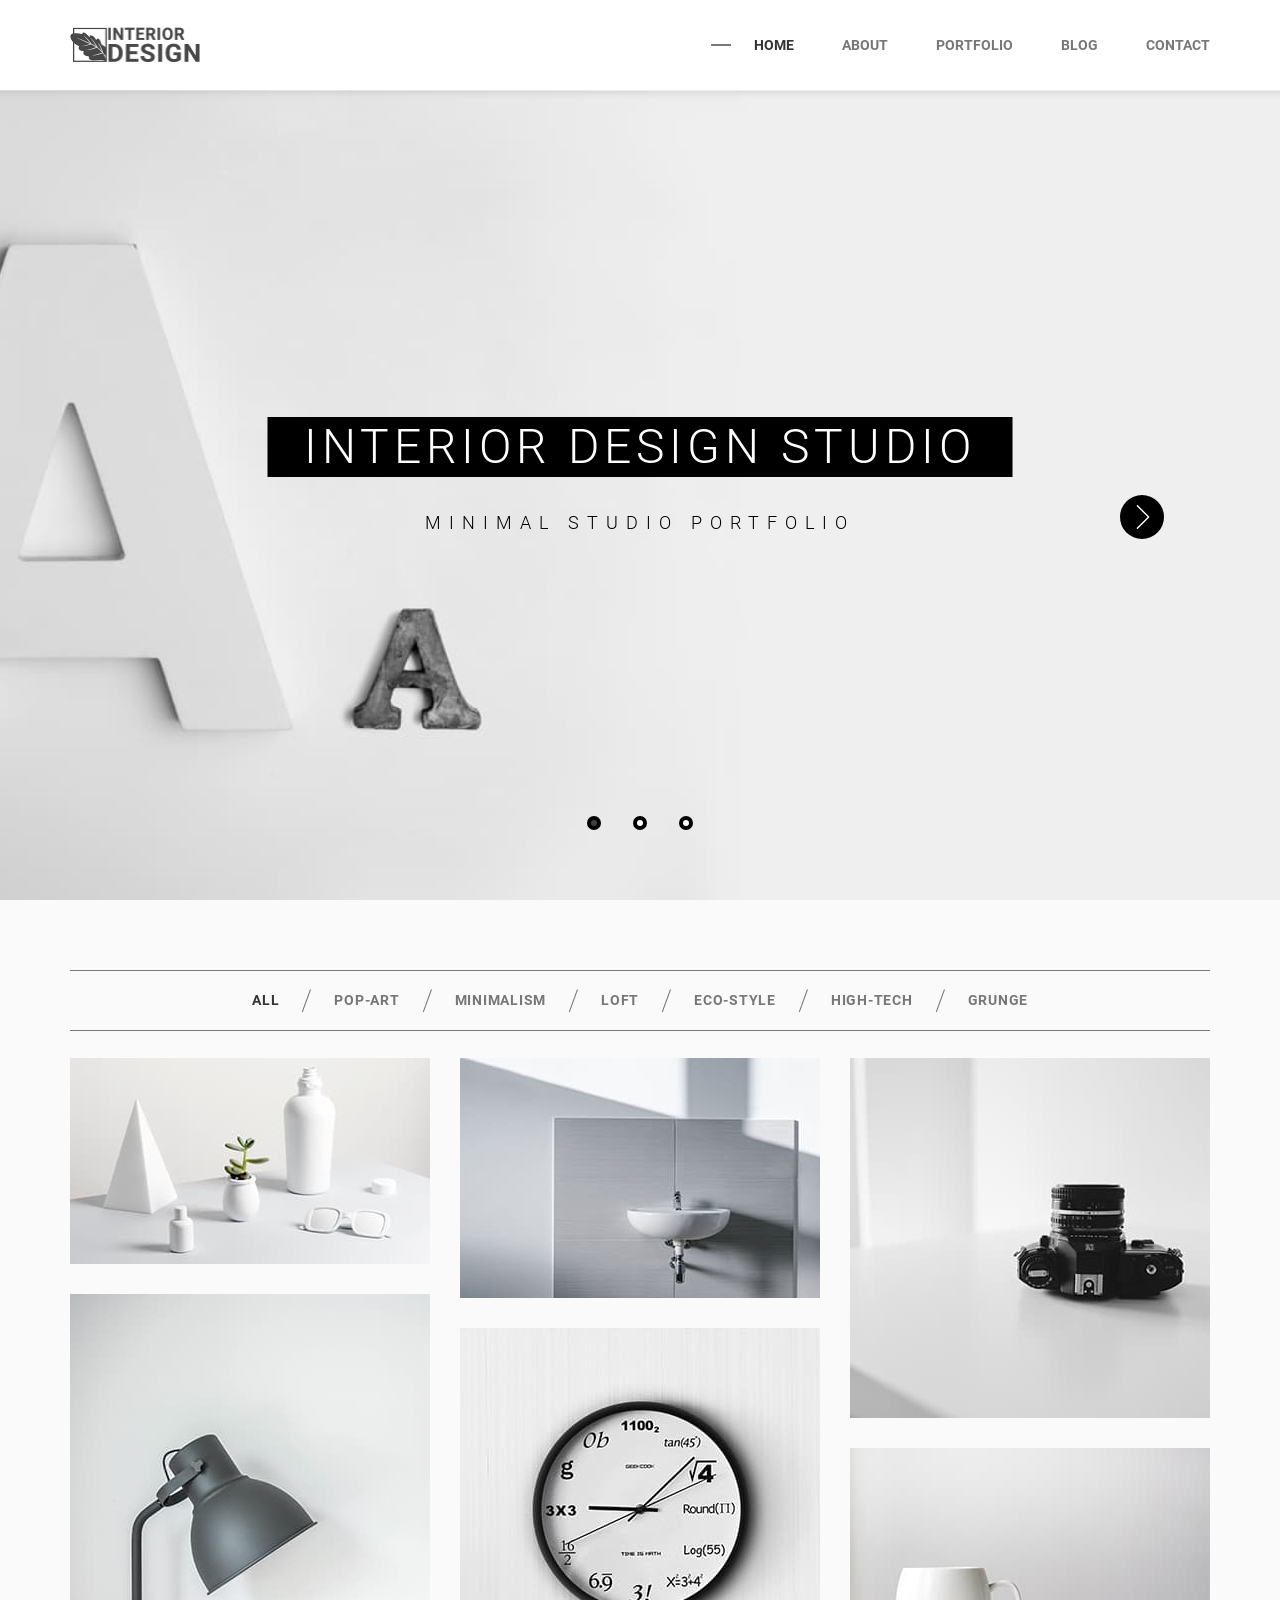
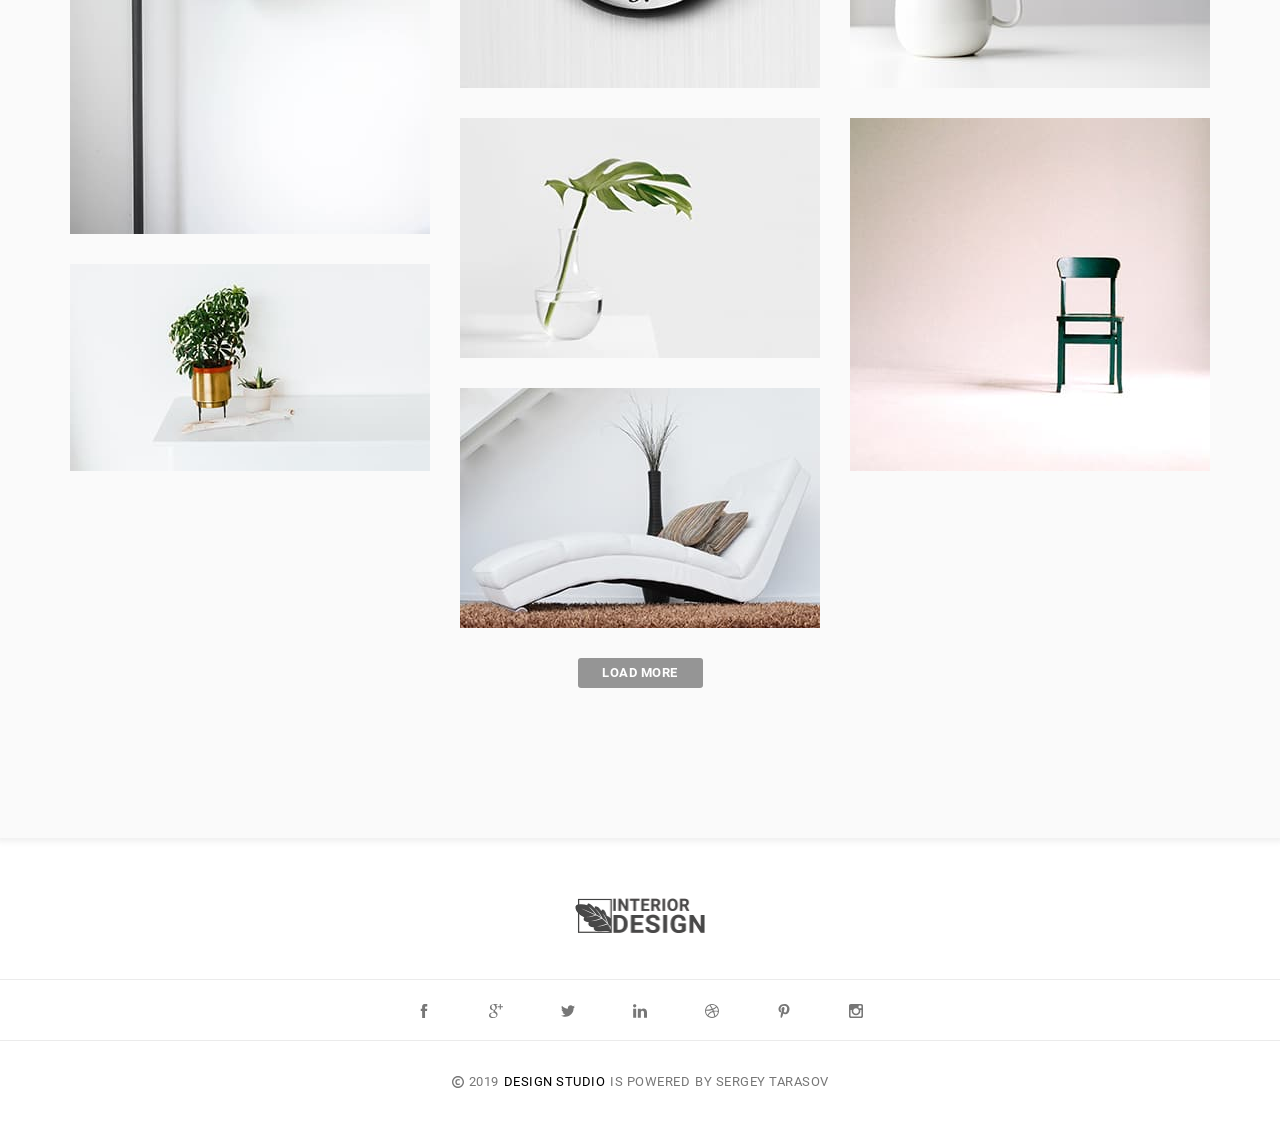
==== design-studio/index.html @ fa7b6ba1 "replace" ====
<!DOCTYPE html>
<html lang="en">
  <head>
    <meta charset="utf-8">
    <title>Main page</title><!--[if IE]>
    <meta http-equiv="X-UA-Compatible" content="IE = edge"><![endif]-->
    <meta name="viewport" content="width=device-width,initial-scale=1">
    <meta name="HandheldFriendly" content="true">
    <meta name="MobileOptimized" content="width">
    <meta content="yes" name="apple-mobile-web-app-capable">
    <meta name="keywords" content="">
    <link rel="apple-touch-icon" sizes="57x57" href="favicon/apple-icon-57x57.png">
    <link rel="apple-touch-icon" sizes="60x60" href="favicon/apple-icon-60x60.png">
    <link rel="apple-touch-icon" sizes="72x72" href="favicon/apple-icon-72x72.png">
    <link rel="apple-touch-icon" sizes="76x76" href="favicon/apple-icon-76x76.png">
    <link rel="apple-touch-icon" sizes="114x114" href="favicon/apple-icon-114x114.png">
    <link rel="apple-touch-icon" sizes="120x120" href="favicon/apple-icon-120x120.png">
    <link rel="apple-touch-icon" sizes="144x144" href="favicon/apple-icon-144x144.png">
    <link rel="apple-touch-icon" sizes="152x152" href="favicon/apple-icon-152x152.png">
    <link rel="apple-touch-icon" sizes="180x180" href="favicon/apple-icon-180x180.png">
    <link rel="icon" type="image/png" sizes="192x192" href="favicon/android-icon-192x192.png">
    <link rel="icon" type="image/png" sizes="32x32" href="favicon/favicon-32x32.png">
    <link rel="icon" type="image/png" sizes="96x96" href="favicon/favicon-96x96.png">
    <link rel="icon" type="image/png" sizes="16x16" href="favicon/favicon-16x16.png">
    <link rel="manifest" href="favicon/manifest.json">
    <meta name="msapplication-TileColor" content="#000000">
    <meta name="msapplication-TileImage" content="favicon/ms-icon-144x144.png">
    <meta name="theme-color" content="#000000">
    <link rel="stylesheet" type="text/css" href="static/css/styles.min.css"><!--[if lt IE 9]>
    <script src="https://cdnjs.cloudflare.com/ajax/libs/html5shiv/3.7.3/html5shiv-printshiv.min.js"></script><![endif]-->
  </head>
  <body class="home-page">
    <div id="my-page">
      <div id="my-header">
        <header class="header">
          <div class="container">
            <div class="wrapper-header">
              <div class="wrapper-header__left">
                <div class="header-logo"><a class="header-logo__link" href="index.html"><img class="header-logo__img" src="static/images/general/logo.png" alt="логотип"></a></div>
              </div>
              <div class="wrapper-header__right">
                <nav class="header-menu">
                  <ul class="header-menu__list" id="headerMenu">
                    <li class="header-menu__item"><a class="header-menu__link" href="index.html">home</a></li>
                    <li class="header-menu__item"><a class="header-menu__link" href="about.html">about</a></li>
                    <li class="header-menu__item"><a class="header-menu__link" href="portfolio.html">portfolio</a></li>
                    <li class="header-menu__item"><a class="header-menu__link" href="blog.html">blog</a></li>
                    <li class="header-menu__item"><a class="header-menu__link" href="contacts.html">contact</a></li>
                  </ul>
                </nav><a class="hamburger hamburger--spring" href="#topMenu"><span class="hamburger-box"><span class="hamburger-inner"></span></span></a>
                <nav class="header-menu--mobile" id="topMenu" data="mmenu">
                  <ul class="header-menu__list--mobile">
                    <li class="header-menu__item"><a class="header-menu__link" href="index.html">home</a></li>
                    <li class="header-menu__item"><a class="header-menu__link" href="about.html">about</a></li>
                    <li class="header-menu__item"><a class="header-menu__link" href="portfolio.html">portfolio</a></li>
                    <li class="header-menu__item"><a class="header-menu__link" href="blog.html">blog</a></li>
                    <li class="header-menu__item"><a class="header-menu__link" href="contacts.html">contact</a></li>
                  </ul>
                </nav>
              </div>
            </div>
          </div>
        </header>
      </div>
      <div id="my-content">
        <section class="s-top-banner__bg">
          <div class="wrapper__slider">
            <div class="slider__btn slider__btn--prev">
              <div class="icon-wrapper">
                <svg class="svg-sprite-icon icon-left-arrow">
                  <use xlink:href="static/images/svg/symbol/sprite.svg#left-arrow"></use>
                </svg>
              </div>
            </div>
            <div class="slider__btn slider__btn--next">
              <div class="icon-wrapper">
                <svg class="svg-sprite-icon icon-right-arrow">
                  <use xlink:href="static/images/svg/symbol/sprite.svg#right-arrow"></use>
                </svg>
              </div>
            </div>
            <div class="js-slider top-banner__bg">
              <div class="top-banner__slide" id="slick-slide00" style="background-image:url('static/images/general/top-bg__slider/top-bg__home-page--slide-1.jpg')">
                <div class="container">
                  <div class="top-banner__info">
                    <h1 class="top-banner__title">Interior Design Studio</h1><span class="top-banner__subtitle">Minimal Studio Portfolio</span>
                  </div>
                </div>
              </div>
              <div class="top-banner__slide" id="slick-slide01" style="background-image:url('static/images/general/top-bg__slider/top-bg__home-page--slide-2.jpg')">
                <div class="container">
                  <div class="top-banner__info">
                    <h1 class="top-banner__title">Design &amp; Styling</h1><span class="top-banner__subtitle">We deliver quality results</span>
                  </div>
                </div>
              </div>
              <div class="top-banner__slide" id="slick-slide02" style="background-image:url('static/images/general/top-bg__slider/top-bg__home-page--slide-3.jpg')">
                <div class="container">
                  <div class="top-banner__info">
                    <h1 class="top-banner__title">Interior Design Studio</h1><span class="top-banner__subtitle">Minimal Studio Portfolio</span>
                  </div>
                </div>
              </div>
            </div>
          </div>
        </section>
        <section class="s-portfolio">
          <div class="container">
            <h2 class="portfolio">Portfolio</h2>
            <nav class="filter">
              <ul class="filter__list">
                <li class="filter__item filter__item--active" data-filter="all"><a class="filter__link" href="javascript:void(0)">All</a></li>
                <li class="filter__item" data-filter="cat1"><a class="filter__link" href="javascript:void(0)">Pop-art</a></li>
                <li class="filter__item" data-filter="cat2"><a class="filter__link" href="javascript:void(0)">Minimalism</a></li>
                <li class="filter__item" data-filter="cat3"><a class="filter__link" href="javascript:void(0)">Loft</a></li>
                <li class="filter__item" data-filter="cat4"><a class="filter__link" href="javascript:void(0)">Eco-style</a></li>
                <li class="filter__item" data-filter="cat5"><a class="filter__link" href="javascript:void(0)">High-tech</a></li>
                <li class="filter__item" data-filter="cat6"><a class="filter__link" href="javascript:void(0)">Grunge</a></li>
              </ul>
            </nav>
            <div class="portfolio__prev">
              <div class="portfolio__prev--col-left"><a class="portfolio__item" href="portfolio-details.html" data-filter="cat1"><span class="portfolio__cross"></span><img class="portfolio__img" src="static/images/content/portfolio/img-1.jpg" alt="img"></a><a class="portfolio__item" href="portfolio-details.html" data-filter="cat4"><span class="portfolio__cross"></span><img class="portfolio__img" src="static/images/content/portfolio/img-2.jpg" alt="img"></a><a class="portfolio__item" href="portfolio-details.html" data-filter="cat2"><span class="portfolio__cross"></span><img class="portfolio__img" src="static/images/content/portfolio/img-3.jpg" alt="img"></a></div>
              <div class="portfolio__prev--col-center"><a class="portfolio__item" href="portfolio-details.html" data-filter="cat5"><span class="portfolio__cross"></span><img class="portfolio__img" src="static/images/content/portfolio/img-4.jpg" alt="img"></a><a class="portfolio__item" href="portfolio-details.html" data-filter="cat1"><span class="portfolio__cross"></span><img class="portfolio__img" src="static/images/content/portfolio/img-5.jpg" alt="img"></a><a class="portfolio__item" href="portfolio-details.html" data-filter="cat3"><span class="portfolio__cross"></span><img class="portfolio__img" src="static/images/content/portfolio/img-6.jpg" alt="img"></a><a class="portfolio__item" href="portfolio-details.html" data-filter="cat6"><span class="portfolio__cross"></span><img class="portfolio__img" src="static/images/content/portfolio/img-7.jpg" alt="img"></a></div>
              <div class="portfolio__prev--col-right"><a class="portfolio__item" href="portfolio-details.html" data-filter="cat1"><span class="portfolio__cross"></span><img class="portfolio__img" src="static/images/content/portfolio/img-8.jpg" alt="img"></a><a class="portfolio__item" href="portfolio-details.html" data-filter="cat5"><span class="portfolio__cross"></span><img class="portfolio__img" src="static/images/content/portfolio/img-9.jpg" alt="img"></a><a class="portfolio__item" href="portfolio-details.html" data-filter="cat2"><span class="portfolio__cross"></span><img class="portfolio__img" src="static/images/content/portfolio/img-10.jpg" alt="img"></a></div>
            </div>
          </div>
          <div class="portfolio-btn"><a class="portfolio-btn__link" href="javascript:void(0)">Load More</a></div>
        </section>
      </div>
      <div id="my-footer">
        <footer class="footer">
          <div class="footer-logo"><a class="footer-logo__link" href="javascript:void(0)"><img class="footer-logo__img" src="static/images/general/logo.png" alt="логотип"></a></div>
          <div class="social-menu">
            <ul class="social-menu__list">
              <li class="social-menu__item"><a class="social-menu__link" href="javascript:void(0)">
                  <svg class="svg-sprite-icon icon-fb social-menu__icon">
                    <use xlink:href="static/images/svg/symbol/sprite.svg#fb"></use>
                  </svg></a></li>
              <li class="social-menu__item"><a class="social-menu__link" href="javascript:void(0)">
                  <svg class="svg-sprite-icon icon-g-plus social-menu__icon">
                    <use xlink:href="static/images/svg/symbol/sprite.svg#g-plus"></use>
                  </svg></a></li>
              <li class="social-menu__item"><a class="social-menu__link" href="javascript:void(0)">
                  <svg class="svg-sprite-icon icon-tw social-menu__icon">
                    <use xlink:href="static/images/svg/symbol/sprite.svg#tw"></use>
                  </svg></a></li>
              <li class="social-menu__item"><a class="social-menu__link" href="javascript:void(0)">
                  <svg class="svg-sprite-icon icon-lin social-menu__icon">
                    <use xlink:href="static/images/svg/symbol/sprite.svg#lin"></use>
                  </svg></a></li>
              <li class="social-menu__item"><a class="social-menu__link" href="javascript:void(0)">
                  <svg class="svg-sprite-icon icon-drib social-menu__icon">
                    <use xlink:href="static/images/svg/symbol/sprite.svg#drib"></use>
                  </svg></a></li>
              <li class="social-menu__item"><a class="social-menu__link" href="javascript:void(0)">
                  <svg class="svg-sprite-icon icon-pint social-menu__icon">
                    <use xlink:href="static/images/svg/symbol/sprite.svg#pint"></use>
                  </svg></a></li>
              <li class="social-menu__item"><a class="social-menu__link" href="javascript:void(0)">
                  <svg class="svg-sprite-icon icon-insta social-menu__icon">
                    <use xlink:href="static/images/svg/symbol/sprite.svg#insta"></use>
                  </svg></a></li>
            </ul>
          </div>
          <div class="footer-info"><span class="copyright">
              <svg class="svg-sprite-icon icon-copyright">
                <use xlink:href="static/images/svg/symbol/sprite.svg#copyright"></use>
              </svg></span><span>2019</span><span class="dark-color">Design Studio</span><span>is Powered</span><span class="bottom">by Sergey Tarasov</span></div>
        </footer>
      </div>
    </div>
    <script src="static/js/libs.min.js"></script>
    <script src="static/js/main.min.js"></script>
    <script src="static/js/slider.min.js"></script>
  </body>
</html>
---- design-studio/static/css/styles.min.css ----
@charset "UTF-8";@font-face{font-family:"Roboto-Black";src:url(../fonts/Roboto/Roboto-Black/Roboto-Black.eot);src:url(../fonts/Roboto/Roboto-Black/Roboto-Black.eot?#iefix) format("embedded-opentype"),url(../fonts/Roboto/Roboto-Black/Roboto-Black.woff2) format("woff2"),url(../fonts/Roboto/Roboto-Black/Roboto-Black.woff) format("woff"),url(../fonts/Roboto/Roboto-Black/Roboto-Black.ttf) format("truetype"),url(../fonts/Roboto/Roboto-Black/Roboto-Black.svg) format("svg");font-weight:400;font-style:normal}@font-face{font-family:"Roboto-Bold";src:url(../fonts/Roboto/Roboto-Bold/Roboto-Bold.eot);src:url(../fonts/Roboto/Roboto-Bold/Roboto-Bold.eot?#iefix) format("embedded-opentype"),url(../fonts/Roboto/Roboto-Bold/Roboto-Bold.woff2) format("woff2"),url(../fonts/Roboto/Roboto-Bold/Roboto-Bold.woff) format("woff"),url(../fonts/Roboto/Roboto-Bold/Roboto-Bold.ttf) format("truetype"),url(../fonts/Roboto/Roboto-Bold/Roboto-Bold.svg) format("svg");font-weight:400;font-style:normal}@font-face{font-family:"Roboto-Light";src:url(../fonts/Roboto/Roboto-Light/Roboto-Light.eot);src:url(../fonts/Roboto/Roboto-Light/Roboto-Light.eot?#iefix) format("embedded-opentype"),url(../fonts/Roboto/Roboto-Light/Roboto-Light.woff2) format("woff2"),url(../fonts/Roboto/Roboto-Light/Roboto-Light.woff) format("woff"),url(../fonts/Roboto/Roboto-Light/Roboto-Light.ttf) format("truetype"),url(../fonts/Roboto/Roboto-Light/Roboto-Light.svg) format("svg");font-weight:400;font-style:normal}@font-face{font-family:"Roboto-Medium";src:url(../fonts/Roboto/Roboto-Medium/Roboto-Medium.eot);src:url(../fonts/Roboto/Roboto-Medium/Roboto-Medium.eot?#iefix) format("embedded-opentype"),url(../fonts/Roboto/Roboto-Medium/Roboto-Medium.woff2) format("woff2"),url(../fonts/Roboto/Roboto-Medium/Roboto-Medium.woff) format("woff"),url(../fonts/Roboto/Roboto-Medium/Roboto-Medium.ttf) format("truetype"),url(../fonts/Roboto/Roboto-Medium/Roboto-Medium.svg) format("svg");font-weight:400;font-style:normal}@font-face{font-family:"Roboto-Regular";src:url(../fonts/Roboto/Roboto-Regular/Roboto-Regular.eot);src:url(../fonts/Roboto/Roboto-Regular/Roboto-Regular.eot?#iefix) format("embedded-opentype"),url(../fonts/Roboto/Roboto-Regular/Roboto-Regular.woff2) format("woff2"),url(../fonts/Roboto/Roboto-Regular/Roboto-Regular.woff) format("woff"),url(../fonts/Roboto/Roboto-Regular/Roboto-Regular.ttf) format("truetype"),url(../fonts/Roboto/Roboto-Regular/Roboto-Regular.svg) format("svg");font-weight:400;font-style:normal}@font-face{font-family:"Roboto-Thin";src:url(../fonts/Roboto/Roboto-Thin/Roboto-Thin.eot);src:url(../fonts/Roboto/Roboto-Thin/Roboto-Thin.eot?#iefix) format("embedded-opentype"),url(../fonts/Roboto/Roboto-Thin/Roboto-Thin.woff2) format("woff2"),url(../fonts/Roboto/Roboto-Thin/Roboto-Thin.woff) format("woff"),url(../fonts/Roboto/Roboto-Thin/Roboto-Thin.ttf) format("truetype"),url(../fonts/Roboto/Roboto-Thin/Roboto-Thin.svg) format("svg");font-weight:400;font-style:normal}
/*! normalize.css v8.0.1 | MIT License | github.com/necolas/normalize.css */
html{line-height:1.15;-webkit-text-size-adjust:100%}body{margin:0}.slick-slide img,details,main{display:block}h1{font-size:2em;margin:.67em 0}hr{-webkit-box-sizing:content-box;box-sizing:content-box;height:0;overflow:visible}code,kbd,pre,samp{font-family:monospace,monospace;font-size:1em}a{background-color:transparent}abbr[title]{border-bottom:none;-webkit-text-decoration:underline dotted;text-decoration:underline dotted}b,strong{font-weight:bolder}small{font-size:80%}sub,sup{font-size:75%;line-height:0;position:relative;vertical-align:baseline}sub{bottom:-.25em}sup{top:-.5em}img{border-style:none}button,input,optgroup,select,textarea{font-family:inherit;font-size:100%;line-height:1.15;margin:0}button,input{overflow:visible}button,select{text-transform:none}[type=button],[type=reset],[type=submit],button{-webkit-appearance:button}[type=button]::-moz-focus-inner,[type=reset]::-moz-focus-inner,[type=submit]::-moz-focus-inner,button::-moz-focus-inner{border-style:none;padding:0}[type=button]:-moz-focusring,[type=reset]:-moz-focusring,[type=submit]:-moz-focusring,button:-moz-focusring{outline:1px dotted ButtonText}fieldset{padding:.35em .75em .625em}legend{color:inherit;display:table;max-width:100%;white-space:normal}progress{vertical-align:baseline}textarea{overflow:auto}[type=checkbox],[type=radio],legend{-webkit-box-sizing:border-box;box-sizing:border-box;padding:0}[type=number]::-webkit-inner-spin-button,[type=number]::-webkit-outer-spin-button{height:auto}[type=search]{-webkit-appearance:textfield;outline-offset:-2px}[type=search]::-webkit-search-decoration{-webkit-appearance:none}::-webkit-file-upload-button{-webkit-appearance:button;font:inherit}summary{display:list-item}.slick-slide.slick-loading img,[hidden],template{display:none}.slick-list,.slick-slider{position:relative;display:block}.slick-slider{-webkit-box-sizing:border-box;box-sizing:border-box;-webkit-touch-callout:none;-webkit-user-select:none;-moz-user-select:none;-ms-user-select:none;user-select:none;-ms-touch-action:pan-y;touch-action:pan-y;-webkit-tap-highlight-color:transparent}.slick-list{overflow:hidden;margin:0;padding:0}.slick-dots li button:focus,.slick-dots li button:hover,.slick-list:focus{outline:0}.slick-list.dragging{cursor:pointer;cursor:hand}.slick-slider .slick-list,.slick-slider .slick-track{-webkit-transform:translate3d(0,0,0);-ms-transform:translate3d(0,0,0);transform:translate3d(0,0,0)}.slick-track{position:relative;left:0;top:0;display:block;margin-left:auto;margin-right:auto}.slick-track:after,.slick-track:before{content:"";display:table}.slick-track:after{clear:both}.slick-loading .slick-track{visibility:hidden}.slick-slide{float:left;height:100%;min-height:1px;display:none}[dir=rtl] .slick-slide{float:right}.slick-slide.dragging img{pointer-events:none}.slick-initialized .slick-slide{display:block}.slick-loading .slick-slide{visibility:hidden}.slick-vertical .slick-slide{display:block;height:auto;border:1px solid transparent}.slick-arrow.slick-hidden{display:none}.slick-loading .slick-list{background:#fff url(../images/general/ajax-loader.gif) center center no-repeat}@font-face{font-family:"slick";src:url(/static/fonts/Slick-fonts/slick.eot);src:url(/static/fonts/Slick-fonts/slick.eot?#iefix) format("embedded-opentype"),url(/static/fonts/Slick-fonts/slick.woff) format("woff"),url(/static/fonts/Slick-fonts/slick.ttf) format("truetype"),url(/static/fonts/Slick-fonts/slick.svg#slick) format("svg");font-weight:400;font-style:normal}.slick-next,.slick-prev{position:absolute;display:block;height:20px;width:20px;line-height:0;font-size:0;cursor:pointer;background:0 0;color:transparent;top:50%;-webkit-transform:translate(0,-50%);-ms-transform:translate(0,-50%);transform:translate(0,-50%);padding:0;border:0;outline:0}.slick-next:focus,.slick-next:hover,.slick-prev:focus,.slick-prev:hover{outline:0;background:0 0;color:transparent}.slick-dots li button:focus:before,.slick-dots li button:hover:before,.slick-next:focus:before,.slick-next:hover:before,.slick-prev:focus:before,.slick-prev:hover:before{opacity:1}.slick-next.slick-disabled:before,.slick-prev.slick-disabled:before{opacity:.25}.slick-dots li button:before,.slick-next:before,.slick-prev:before{font-family:"slick";font-size:20px;line-height:1;color:#fff;opacity:.75;-webkit-font-smoothing:antialiased;-moz-osx-font-smoothing:grayscale}.slick-prev{left:-25px}[dir=rtl] .slick-prev{left:auto;right:-25px}.slick-prev:before{content:"←"}.slick-next:before,[dir=rtl] .slick-prev:before{content:"→"}.slick-next{right:-25px}[dir=rtl] .slick-next{left:-25px;right:auto}[dir=rtl] .slick-next:before{content:"←"}.slick-dotted.slick-slider{margin-bottom:30px}.slick-dots{position:absolute;bottom:-25px;list-style:none;display:block;text-align:center;padding:0;margin:0;width:100%}.slick-dots li{position:relative;display:inline-block;height:20px;width:20px;margin:0 5px;padding:0;cursor:pointer}.slick-dots li button{border:0;background:0 0;display:block;height:20px;width:20px;outline:0;line-height:0;font-size:0;color:transparent;padding:5px;cursor:pointer}.slick-dots li button:before{position:absolute;top:0;left:0;content:"•";width:20px;height:20px;font-size:6px;line-height:20px;text-align:center;color:#000;opacity:.25}.slick-dots li.slick-active button:before{color:#000;opacity:.75}
/*!
 * Hamburgers
 * @description Tasty CSS-animated hamburgers
 * @author Jonathan Suh @jonsuh
 * @site https://jonsuh.com/hamburgers
 * @link https://github.com/jonsuh/hamburgers
 */
.hamburger{padding:15px;display:inline-block;cursor:pointer;-webkit-transition-property:opacity,-webkit-filter;-o-transition-property:opacity,filter;transition-property:opacity,filter;transition-property:opacity,filter,-webkit-filter;-webkit-transition-duration:.15s;-o-transition-duration:.15s;transition-duration:.15s;-webkit-transition-timing-function:linear;-o-transition-timing-function:linear;transition-timing-function:linear;font:inherit;color:inherit;text-transform:none;background-color:transparent;border:0;margin:0;overflow:visible}.hamburger.is-active:hover,.hamburger:hover{opacity:.7}.hamburger.is-active .hamburger-inner,.hamburger.is-active .hamburger-inner::after,.hamburger.is-active .hamburger-inner::before{background-color:#000}.hamburger-box{width:40px;height:24px;display:inline-block;position:relative}.hamburger-inner,.hamburger-inner::after,.hamburger-inner::before{width:40px;height:4px;background-color:#000;border-radius:4px;position:absolute;-webkit-transition-property:-webkit-transform;-o-transition-property:transform;transition-property:transform;transition-property:transform,-webkit-transform;-webkit-transition-duration:.15s;-o-transition-duration:.15s;transition-duration:.15s;-webkit-transition-timing-function:ease;-o-transition-timing-function:ease;transition-timing-function:ease;display:block}.hamburger-inner{top:50%;margin-top:-2px}.hamburger-inner::after,.hamburger-inner::before{content:""}.hamburger-inner::before{top:-10px}.hamburger-inner::after{bottom:-10px}.hamburger--3dx .hamburger-box{-webkit-perspective:80px;perspective:80px}.hamburger--3dx .hamburger-inner{-webkit-transition:background-color 0s .1s cubic-bezier(.645,.045,.355,1),-webkit-transform .15s cubic-bezier(.645,.045,.355,1);-o-transition:transform .15s cubic-bezier(.645,.045,.355,1),background-color 0s .1s cubic-bezier(.645,.045,.355,1);transition:transform .15s cubic-bezier(.645,.045,.355,1),background-color 0s .1s cubic-bezier(.645,.045,.355,1);transition:transform .15s cubic-bezier(.645,.045,.355,1),background-color 0s .1s cubic-bezier(.645,.045,.355,1),-webkit-transform .15s cubic-bezier(.645,.045,.355,1)}.hamburger--3dx .hamburger-inner::after,.hamburger--3dx .hamburger-inner::before,.hamburger--3dx-r .hamburger-inner::after,.hamburger--3dx-r .hamburger-inner::before,.hamburger--3dxy .hamburger-inner::after,.hamburger--3dxy .hamburger-inner::before,.hamburger--3dxy-r .hamburger-inner::after,.hamburger--3dxy-r .hamburger-inner::before,.hamburger--3dy .hamburger-inner::after,.hamburger--3dy .hamburger-inner::before,.hamburger--3dy-r .hamburger-inner::after,.hamburger--3dy-r .hamburger-inner::before{-webkit-transition:-webkit-transform 0s .1s cubic-bezier(.645,.045,.355,1);-o-transition:transform 0s .1s cubic-bezier(.645,.045,.355,1);transition:transform 0s .1s cubic-bezier(.645,.045,.355,1);transition:transform 0s .1s cubic-bezier(.645,.045,.355,1),-webkit-transform 0s .1s cubic-bezier(.645,.045,.355,1)}.hamburger--3dx.is-active .hamburger-inner{background-color:transparent!important;-webkit-transform:rotateY(180deg);transform:rotateY(180deg)}.hamburger--3dx.is-active .hamburger-inner::before{-webkit-transform:translate3d(0,10px,0) rotate(45deg);transform:translate3d(0,10px,0) rotate(45deg)}.hamburger--3dx.is-active .hamburger-inner::after{-webkit-transform:translate3d(0,-10px,0) rotate(-45deg);transform:translate3d(0,-10px,0) rotate(-45deg)}.hamburger--3dx-r .hamburger-box{-webkit-perspective:80px;perspective:80px}.hamburger--3dx-r .hamburger-inner{-webkit-transition:background-color 0s .1s cubic-bezier(.645,.045,.355,1),-webkit-transform .15s cubic-bezier(.645,.045,.355,1);-o-transition:transform .15s cubic-bezier(.645,.045,.355,1),background-color 0s .1s cubic-bezier(.645,.045,.355,1);transition:transform .15s cubic-bezier(.645,.045,.355,1),background-color 0s .1s cubic-bezier(.645,.045,.355,1);transition:transform .15s cubic-bezier(.645,.045,.355,1),background-color 0s .1s cubic-bezier(.645,.045,.355,1),-webkit-transform .15s cubic-bezier(.645,.045,.355,1)}.hamburger--3dx-r.is-active .hamburger-inner{background-color:transparent!important;-webkit-transform:rotateY(-180deg);transform:rotateY(-180deg)}.hamburger--3dx-r.is-active .hamburger-inner::before{-webkit-transform:translate3d(0,10px,0) rotate(45deg);transform:translate3d(0,10px,0) rotate(45deg)}.hamburger--3dx-r.is-active .hamburger-inner::after{-webkit-transform:translate3d(0,-10px,0) rotate(-45deg);transform:translate3d(0,-10px,0) rotate(-45deg)}.hamburger--3dy .hamburger-box{-webkit-perspective:80px;perspective:80px}.hamburger--3dy .hamburger-inner{-webkit-transition:background-color 0s .1s cubic-bezier(.645,.045,.355,1),-webkit-transform .15s cubic-bezier(.645,.045,.355,1);-o-transition:transform .15s cubic-bezier(.645,.045,.355,1),background-color 0s .1s cubic-bezier(.645,.045,.355,1);transition:transform .15s cubic-bezier(.645,.045,.355,1),background-color 0s .1s cubic-bezier(.645,.045,.355,1);transition:transform .15s cubic-bezier(.645,.045,.355,1),background-color 0s .1s cubic-bezier(.645,.045,.355,1),-webkit-transform .15s cubic-bezier(.645,.045,.355,1)}.hamburger--3dy.is-active .hamburger-inner{background-color:transparent!important;-webkit-transform:rotateX(-180deg);transform:rotateX(-180deg)}.hamburger--3dy.is-active .hamburger-inner::before{-webkit-transform:translate3d(0,10px,0) rotate(45deg);transform:translate3d(0,10px,0) rotate(45deg)}.hamburger--3dy.is-active .hamburger-inner::after{-webkit-transform:translate3d(0,-10px,0) rotate(-45deg);transform:translate3d(0,-10px,0) rotate(-45deg)}.hamburger--3dy-r .hamburger-box{-webkit-perspective:80px;perspective:80px}.hamburger--3dy-r .hamburger-inner{-webkit-transition:background-color 0s .1s cubic-bezier(.645,.045,.355,1),-webkit-transform .15s cubic-bezier(.645,.045,.355,1);-o-transition:transform .15s cubic-bezier(.645,.045,.355,1),background-color 0s .1s cubic-bezier(.645,.045,.355,1);transition:transform .15s cubic-bezier(.645,.045,.355,1),background-color 0s .1s cubic-bezier(.645,.045,.355,1);transition:transform .15s cubic-bezier(.645,.045,.355,1),background-color 0s .1s cubic-bezier(.645,.045,.355,1),-webkit-transform .15s cubic-bezier(.645,.045,.355,1)}.hamburger--3dy-r.is-active .hamburger-inner{background-color:transparent!important;-webkit-transform:rotateX(180deg);transform:rotateX(180deg)}.hamburger--3dy-r.is-active .hamburger-inner::before{-webkit-transform:translate3d(0,10px,0) rotate(45deg);transform:translate3d(0,10px,0) rotate(45deg)}.hamburger--3dy-r.is-active .hamburger-inner::after{-webkit-transform:translate3d(0,-10px,0) rotate(-45deg);transform:translate3d(0,-10px,0) rotate(-45deg)}.hamburger--3dxy .hamburger-box{-webkit-perspective:80px;perspective:80px}.hamburger--3dxy .hamburger-inner{-webkit-transition:background-color 0s .1s cubic-bezier(.645,.045,.355,1),-webkit-transform .15s cubic-bezier(.645,.045,.355,1);-o-transition:transform .15s cubic-bezier(.645,.045,.355,1),background-color 0s .1s cubic-bezier(.645,.045,.355,1);transition:transform .15s cubic-bezier(.645,.045,.355,1),background-color 0s .1s cubic-bezier(.645,.045,.355,1);transition:transform .15s cubic-bezier(.645,.045,.355,1),background-color 0s .1s cubic-bezier(.645,.045,.355,1),-webkit-transform .15s cubic-bezier(.645,.045,.355,1)}.hamburger--3dxy.is-active .hamburger-inner{background-color:transparent!important;-webkit-transform:rotateX(180deg) rotateY(180deg);transform:rotateX(180deg) rotateY(180deg)}.hamburger--3dxy.is-active .hamburger-inner::before{-webkit-transform:translate3d(0,10px,0) rotate(45deg);transform:translate3d(0,10px,0) rotate(45deg)}.hamburger--3dxy.is-active .hamburger-inner::after{-webkit-transform:translate3d(0,-10px,0) rotate(-45deg);transform:translate3d(0,-10px,0) rotate(-45deg)}.hamburger--3dxy-r .hamburger-box{-webkit-perspective:80px;perspective:80px}.hamburger--3dxy-r .hamburger-inner{-webkit-transition:background-color 0s .1s cubic-bezier(.645,.045,.355,1),-webkit-transform .15s cubic-bezier(.645,.045,.355,1);-o-transition:transform .15s cubic-bezier(.645,.045,.355,1),background-color 0s .1s cubic-bezier(.645,.045,.355,1);transition:transform .15s cubic-bezier(.645,.045,.355,1),background-color 0s .1s cubic-bezier(.645,.045,.355,1);transition:transform .15s cubic-bezier(.645,.045,.355,1),background-color 0s .1s cubic-bezier(.645,.045,.355,1),-webkit-transform .15s cubic-bezier(.645,.045,.355,1)}.hamburger--3dxy-r.is-active .hamburger-inner{background-color:transparent!important;-webkit-transform:rotateX(180deg) rotateY(180deg) rotateZ(-180deg);transform:rotateX(180deg) rotateY(180deg) rotateZ(-180deg)}.hamburger--3dxy-r.is-active .hamburger-inner::before{-webkit-transform:translate3d(0,10px,0) rotate(45deg);transform:translate3d(0,10px,0) rotate(45deg)}.hamburger--3dxy-r.is-active .hamburger-inner::after{-webkit-transform:translate3d(0,-10px,0) rotate(-45deg);transform:translate3d(0,-10px,0) rotate(-45deg)}.hamburger--arrow.is-active .hamburger-inner::before{-webkit-transform:translate3d(-8px,0,0) rotate(-45deg) scale(.7,1);transform:translate3d(-8px,0,0) rotate(-45deg) scale(.7,1)}.hamburger--arrow.is-active .hamburger-inner::after{-webkit-transform:translate3d(-8px,0,0) rotate(45deg) scale(.7,1);transform:translate3d(-8px,0,0) rotate(45deg) scale(.7,1)}.hamburger--arrow-r.is-active .hamburger-inner::before{-webkit-transform:translate3d(8px,0,0) rotate(45deg) scale(.7,1);transform:translate3d(8px,0,0) rotate(45deg) scale(.7,1)}.hamburger--arrow-r.is-active .hamburger-inner::after{-webkit-transform:translate3d(8px,0,0) rotate(-45deg) scale(.7,1);transform:translate3d(8px,0,0) rotate(-45deg) scale(.7,1)}.hamburger--arrowalt .hamburger-inner::before{-webkit-transition:top .1s .1s ease,-webkit-transform .1s cubic-bezier(.165,.84,.44,1);-o-transition:top .1s .1s ease,transform .1s cubic-bezier(.165,.84,.44,1);transition:top .1s .1s ease,transform .1s cubic-bezier(.165,.84,.44,1);transition:top .1s .1s ease,transform .1s cubic-bezier(.165,.84,.44,1),-webkit-transform .1s cubic-bezier(.165,.84,.44,1)}.hamburger--arrowalt .hamburger-inner::after{-webkit-transition:bottom .1s .1s ease,-webkit-transform .1s cubic-bezier(.165,.84,.44,1);-o-transition:bottom .1s .1s ease,transform .1s cubic-bezier(.165,.84,.44,1);transition:bottom .1s .1s ease,transform .1s cubic-bezier(.165,.84,.44,1);transition:bottom .1s .1s ease,transform .1s cubic-bezier(.165,.84,.44,1),-webkit-transform .1s cubic-bezier(.165,.84,.44,1)}.hamburger--arrowalt.is-active .hamburger-inner::before{top:0;-webkit-transform:translate3d(-8px,-10px,0) rotate(-45deg) scale(.7,1);transform:translate3d(-8px,-10px,0) rotate(-45deg) scale(.7,1);-webkit-transition:top .1s ease,-webkit-transform .1s .1s cubic-bezier(.895,.03,.685,.22);-o-transition:top .1s ease,transform .1s .1s cubic-bezier(.895,.03,.685,.22);transition:top .1s ease,transform .1s .1s cubic-bezier(.895,.03,.685,.22);transition:top .1s ease,transform .1s .1s cubic-bezier(.895,.03,.685,.22),-webkit-transform .1s .1s cubic-bezier(.895,.03,.685,.22)}.hamburger--arrowalt.is-active .hamburger-inner::after{bottom:0;-webkit-transform:translate3d(-8px,10px,0) rotate(45deg) scale(.7,1);transform:translate3d(-8px,10px,0) rotate(45deg) scale(.7,1);-webkit-transition:bottom .1s ease,-webkit-transform .1s .1s cubic-bezier(.895,.03,.685,.22);-o-transition:bottom .1s ease,transform .1s .1s cubic-bezier(.895,.03,.685,.22);transition:bottom .1s ease,transform .1s .1s cubic-bezier(.895,.03,.685,.22);transition:bottom .1s ease,transform .1s .1s cubic-bezier(.895,.03,.685,.22),-webkit-transform .1s .1s cubic-bezier(.895,.03,.685,.22)}.hamburger--arrowalt-r .hamburger-inner::before{-webkit-transition:top .1s .1s ease,-webkit-transform .1s cubic-bezier(.165,.84,.44,1);-o-transition:top .1s .1s ease,transform .1s cubic-bezier(.165,.84,.44,1);transition:top .1s .1s ease,transform .1s cubic-bezier(.165,.84,.44,1);transition:top .1s .1s ease,transform .1s cubic-bezier(.165,.84,.44,1),-webkit-transform .1s cubic-bezier(.165,.84,.44,1)}.hamburger--arrowalt-r .hamburger-inner::after{-webkit-transition:bottom .1s .1s ease,-webkit-transform .1s cubic-bezier(.165,.84,.44,1);-o-transition:bottom .1s .1s ease,transform .1s cubic-bezier(.165,.84,.44,1);transition:bottom .1s .1s ease,transform .1s cubic-bezier(.165,.84,.44,1);transition:bottom .1s .1s ease,transform .1s cubic-bezier(.165,.84,.44,1),-webkit-transform .1s cubic-bezier(.165,.84,.44,1)}.hamburger--arrowalt-r.is-active .hamburger-inner::before{top:0;-webkit-transform:translate3d(8px,-10px,0) rotate(45deg) scale(.7,1);transform:translate3d(8px,-10px,0) rotate(45deg) scale(.7,1);-webkit-transition:top .1s ease,-webkit-transform .1s .1s cubic-bezier(.895,.03,.685,.22);-o-transition:top .1s ease,transform .1s .1s cubic-bezier(.895,.03,.685,.22);transition:top .1s ease,transform .1s .1s cubic-bezier(.895,.03,.685,.22);transition:top .1s ease,transform .1s .1s cubic-bezier(.895,.03,.685,.22),-webkit-transform .1s .1s cubic-bezier(.895,.03,.685,.22)}.hamburger--arrowalt-r.is-active .hamburger-inner::after{bottom:0;-webkit-transform:translate3d(8px,10px,0) rotate(-45deg) scale(.7,1);transform:translate3d(8px,10px,0) rotate(-45deg) scale(.7,1);-webkit-transition:bottom .1s ease,-webkit-transform .1s .1s cubic-bezier(.895,.03,.685,.22);-o-transition:bottom .1s ease,transform .1s .1s cubic-bezier(.895,.03,.685,.22);transition:bottom .1s ease,transform .1s .1s cubic-bezier(.895,.03,.685,.22);transition:bottom .1s ease,transform .1s .1s cubic-bezier(.895,.03,.685,.22),-webkit-transform .1s .1s cubic-bezier(.895,.03,.685,.22)}.hamburger--arrowturn-r.is-active .hamburger-inner,.hamburger--arrowturn.is-active .hamburger-inner{-webkit-transform:rotate(-180deg);-ms-transform:rotate(-180deg);transform:rotate(-180deg)}.hamburger--arrowturn.is-active .hamburger-inner::before{-webkit-transform:translate3d(8px,0,0) rotate(45deg) scale(.7,1);transform:translate3d(8px,0,0) rotate(45deg) scale(.7,1)}.hamburger--arrowturn.is-active .hamburger-inner::after{-webkit-transform:translate3d(8px,0,0) rotate(-45deg) scale(.7,1);transform:translate3d(8px,0,0) rotate(-45deg) scale(.7,1)}.hamburger--arrowturn-r.is-active .hamburger-inner::before{-webkit-transform:translate3d(-8px,0,0) rotate(-45deg) scale(.7,1);transform:translate3d(-8px,0,0) rotate(-45deg) scale(.7,1)}.hamburger--arrowturn-r.is-active .hamburger-inner::after{-webkit-transform:translate3d(-8px,0,0) rotate(45deg) scale(.7,1);transform:translate3d(-8px,0,0) rotate(45deg) scale(.7,1)}.hamburger--boring .hamburger-inner,.hamburger--boring .hamburger-inner::after,.hamburger--boring .hamburger-inner::before{-webkit-transition-property:none;-o-transition-property:none;transition-property:none}.hamburger--boring.is-active .hamburger-inner{-webkit-transform:rotate(45deg);-ms-transform:rotate(45deg);transform:rotate(45deg)}.hamburger--boring.is-active .hamburger-inner::before{top:0;opacity:0}.hamburger--boring.is-active .hamburger-inner::after{bottom:0;-webkit-transform:rotate(-90deg);-ms-transform:rotate(-90deg);transform:rotate(-90deg)}.hamburger--collapse .hamburger-inner,.hamburger--collapse-r .hamburger-inner{top:auto;bottom:0;-webkit-transition-duration:.13s;-o-transition-duration:.13s;transition-duration:.13s;-webkit-transition-delay:.13s;-o-transition-delay:.13s;transition-delay:.13s;-webkit-transition-timing-function:cubic-bezier(.55,.055,.675,.19);-o-transition-timing-function:cubic-bezier(.55,.055,.675,.19);transition-timing-function:cubic-bezier(.55,.055,.675,.19)}.hamburger--collapse .hamburger-inner::after{top:-20px;-webkit-transition:top .2s .2s cubic-bezier(.33333,.66667,.66667,1),opacity .1s linear;-o-transition:top .2s .2s cubic-bezier(.33333,.66667,.66667,1),opacity .1s linear;transition:top .2s .2s cubic-bezier(.33333,.66667,.66667,1),opacity .1s linear}.hamburger--collapse .hamburger-inner::before{-webkit-transition:top .12s .2s cubic-bezier(.33333,.66667,.66667,1),-webkit-transform .13s cubic-bezier(.55,.055,.675,.19);-o-transition:top .12s .2s cubic-bezier(.33333,.66667,.66667,1),transform .13s cubic-bezier(.55,.055,.675,.19);transition:top .12s .2s cubic-bezier(.33333,.66667,.66667,1),transform .13s cubic-bezier(.55,.055,.675,.19);transition:top .12s .2s cubic-bezier(.33333,.66667,.66667,1),transform .13s cubic-bezier(.55,.055,.675,.19),-webkit-transform .13s cubic-bezier(.55,.055,.675,.19)}.hamburger--collapse-r.is-active .hamburger-inner,.hamburger--collapse.is-active .hamburger-inner{-webkit-transform:translate3d(0,-10px,0) rotate(-45deg);transform:translate3d(0,-10px,0) rotate(-45deg);-webkit-transition-delay:.22s;-o-transition-delay:.22s;transition-delay:.22s;-webkit-transition-timing-function:cubic-bezier(.215,.61,.355,1);-o-transition-timing-function:cubic-bezier(.215,.61,.355,1);transition-timing-function:cubic-bezier(.215,.61,.355,1)}.hamburger--collapse.is-active .hamburger-inner::after{top:0;opacity:0;-webkit-transition:top .2s cubic-bezier(.33333,0,.66667,.33333),opacity .1s .22s linear;-o-transition:top .2s cubic-bezier(.33333,0,.66667,.33333),opacity .1s .22s linear;transition:top .2s cubic-bezier(.33333,0,.66667,.33333),opacity .1s .22s linear}.hamburger--collapse.is-active .hamburger-inner::before{top:0;-webkit-transform:rotate(-90deg);-ms-transform:rotate(-90deg);transform:rotate(-90deg);-webkit-transition:top .1s .16s cubic-bezier(.33333,0,.66667,.33333),-webkit-transform .13s .25s cubic-bezier(.215,.61,.355,1);-o-transition:top .1s .16s cubic-bezier(.33333,0,.66667,.33333),transform .13s .25s cubic-bezier(.215,.61,.355,1);transition:top .1s .16s cubic-bezier(.33333,0,.66667,.33333),transform .13s .25s cubic-bezier(.215,.61,.355,1);transition:top .1s .16s cubic-bezier(.33333,0,.66667,.33333),transform .13s .25s cubic-bezier(.215,.61,.355,1),-webkit-transform .13s .25s cubic-bezier(.215,.61,.355,1)}.hamburger--collapse-r .hamburger-inner::after{top:-20px;-webkit-transition:top .2s .2s cubic-bezier(.33333,.66667,.66667,1),opacity .1s linear;-o-transition:top .2s .2s cubic-bezier(.33333,.66667,.66667,1),opacity .1s linear;transition:top .2s .2s cubic-bezier(.33333,.66667,.66667,1),opacity .1s linear}.hamburger--collapse-r .hamburger-inner::before{-webkit-transition:top .12s .2s cubic-bezier(.33333,.66667,.66667,1),-webkit-transform .13s cubic-bezier(.55,.055,.675,.19);-o-transition:top .12s .2s cubic-bezier(.33333,.66667,.66667,1),transform .13s cubic-bezier(.55,.055,.675,.19);transition:top .12s .2s cubic-bezier(.33333,.66667,.66667,1),transform .13s cubic-bezier(.55,.055,.675,.19);transition:top .12s .2s cubic-bezier(.33333,.66667,.66667,1),transform .13s cubic-bezier(.55,.055,.675,.19),-webkit-transform .13s cubic-bezier(.55,.055,.675,.19)}.hamburger--collapse-r.is-active .hamburger-inner{-webkit-transform:translate3d(0,-10px,0) rotate(45deg);transform:translate3d(0,-10px,0) rotate(45deg)}.hamburger--collapse-r.is-active .hamburger-inner::after{top:0;opacity:0;-webkit-transition:top .2s cubic-bezier(.33333,0,.66667,.33333),opacity .1s .22s linear;-o-transition:top .2s cubic-bezier(.33333,0,.66667,.33333),opacity .1s .22s linear;transition:top .2s cubic-bezier(.33333,0,.66667,.33333),opacity .1s .22s linear}.hamburger--collapse-r.is-active .hamburger-inner::before{top:0;-webkit-transform:rotate(90deg);-ms-transform:rotate(90deg);transform:rotate(90deg);-webkit-transition:top .1s .16s cubic-bezier(.33333,0,.66667,.33333),-webkit-transform .13s .25s cubic-bezier(.215,.61,.355,1);-o-transition:top .1s .16s cubic-bezier(.33333,0,.66667,.33333),transform .13s .25s cubic-bezier(.215,.61,.355,1);transition:top .1s .16s cubic-bezier(.33333,0,.66667,.33333),transform .13s .25s cubic-bezier(.215,.61,.355,1);transition:top .1s .16s cubic-bezier(.33333,0,.66667,.33333),transform .13s .25s cubic-bezier(.215,.61,.355,1),-webkit-transform .13s .25s cubic-bezier(.215,.61,.355,1)}.hamburger--elastic .hamburger-inner,.hamburger--elastic-r .hamburger-inner{top:2px;-webkit-transition-duration:.275s;-o-transition-duration:.275s;transition-duration:.275s;-webkit-transition-timing-function:cubic-bezier(.68,-.55,.265,1.55);-o-transition-timing-function:cubic-bezier(.68,-.55,.265,1.55);transition-timing-function:cubic-bezier(.68,-.55,.265,1.55)}.hamburger--elastic .hamburger-inner::before{top:10px;-webkit-transition:opacity .125s .275s ease;-o-transition:opacity .125s .275s ease;transition:opacity .125s .275s ease}.hamburger--elastic .hamburger-inner::after{top:20px;-webkit-transition:-webkit-transform .275s cubic-bezier(.68,-.55,.265,1.55);-o-transition:transform .275s cubic-bezier(.68,-.55,.265,1.55);transition:transform .275s cubic-bezier(.68,-.55,.265,1.55);transition:transform .275s cubic-bezier(.68,-.55,.265,1.55),-webkit-transform .275s cubic-bezier(.68,-.55,.265,1.55)}.hamburger--elastic.is-active .hamburger-inner{-webkit-transform:translate3d(0,10px,0) rotate(135deg);transform:translate3d(0,10px,0) rotate(135deg);-webkit-transition-delay:.075s;-o-transition-delay:.075s;transition-delay:.075s}.hamburger--elastic.is-active .hamburger-inner::before{-webkit-transition-delay:0s;-o-transition-delay:0s;transition-delay:0s;opacity:0}.hamburger--elastic-r.is-active .hamburger-inner,.hamburger--elastic.is-active .hamburger-inner::after{-webkit-transform:translate3d(0,-20px,0) rotate(-270deg);transform:translate3d(0,-20px,0) rotate(-270deg);-webkit-transition-delay:.075s;-o-transition-delay:.075s;transition-delay:.075s}.hamburger--elastic-r .hamburger-inner::before{top:10px;-webkit-transition:opacity .125s .275s ease;-o-transition:opacity .125s .275s ease;transition:opacity .125s .275s ease}.hamburger--elastic-r .hamburger-inner::after{top:20px;-webkit-transition:-webkit-transform .275s cubic-bezier(.68,-.55,.265,1.55);-o-transition:transform .275s cubic-bezier(.68,-.55,.265,1.55);transition:transform .275s cubic-bezier(.68,-.55,.265,1.55);transition:transform .275s cubic-bezier(.68,-.55,.265,1.55),-webkit-transform .275s cubic-bezier(.68,-.55,.265,1.55)}.hamburger--elastic-r.is-active .hamburger-inner{-webkit-transform:translate3d(0,10px,0) rotate(-135deg);transform:translate3d(0,10px,0) rotate(-135deg)}.hamburger--elastic-r.is-active .hamburger-inner::before{-webkit-transition-delay:0s;-o-transition-delay:0s;transition-delay:0s;opacity:0}.hamburger--elastic-r.is-active .hamburger-inner::after{-webkit-transform:translate3d(0,-20px,0) rotate(270deg);transform:translate3d(0,-20px,0) rotate(270deg);-webkit-transition-delay:.075s;-o-transition-delay:.075s;transition-delay:.075s}.hamburger--emphatic,.hamburger--emphatic-r{overflow:hidden}.hamburger--emphatic .hamburger-inner,.hamburger--emphatic-r .hamburger-inner{-webkit-transition:background-color .125s .175s ease-in;-o-transition:background-color .125s .175s ease-in;transition:background-color .125s .175s ease-in}.hamburger--emphatic .hamburger-inner::before{left:0;-webkit-transition:top .05s .125s linear,left .125s .175s ease-in,-webkit-transform .125s cubic-bezier(.6,.04,.98,.335);-o-transition:transform .125s cubic-bezier(.6,.04,.98,.335),top .05s .125s linear,left .125s .175s ease-in;transition:transform .125s cubic-bezier(.6,.04,.98,.335),top .05s .125s linear,left .125s .175s ease-in;transition:transform .125s cubic-bezier(.6,.04,.98,.335),top .05s .125s linear,left .125s .175s ease-in,-webkit-transform .125s cubic-bezier(.6,.04,.98,.335)}.hamburger--emphatic .hamburger-inner::after{top:10px;right:0;-webkit-transition:top .05s .125s linear,right .125s .175s ease-in,-webkit-transform .125s cubic-bezier(.6,.04,.98,.335);-o-transition:transform .125s cubic-bezier(.6,.04,.98,.335),top .05s .125s linear,right .125s .175s ease-in;transition:transform .125s cubic-bezier(.6,.04,.98,.335),top .05s .125s linear,right .125s .175s ease-in;transition:transform .125s cubic-bezier(.6,.04,.98,.335),top .05s .125s linear,right .125s .175s ease-in,-webkit-transform .125s cubic-bezier(.6,.04,.98,.335)}.hamburger--emphatic-r.is-active .hamburger-inner,.hamburger--emphatic.is-active .hamburger-inner{-webkit-transition-delay:0s;-o-transition-delay:0s;transition-delay:0s;-webkit-transition-timing-function:ease-out;-o-transition-timing-function:ease-out;transition-timing-function:ease-out;background-color:transparent!important}.hamburger--emphatic.is-active .hamburger-inner::before{left:-80px;top:-80px;-webkit-transform:translate3d(80px,80px,0) rotate(45deg);transform:translate3d(80px,80px,0) rotate(45deg);-webkit-transition:left .125s ease-out,top .05s .125s linear,-webkit-transform .125s .175s cubic-bezier(.075,.82,.165,1);-o-transition:left .125s ease-out,top .05s .125s linear,transform .125s .175s cubic-bezier(.075,.82,.165,1);transition:left .125s ease-out,top .05s .125s linear,transform .125s .175s cubic-bezier(.075,.82,.165,1);transition:left .125s ease-out,top .05s .125s linear,transform .125s .175s cubic-bezier(.075,.82,.165,1),-webkit-transform .125s .175s cubic-bezier(.075,.82,.165,1)}.hamburger--emphatic.is-active .hamburger-inner::after{right:-80px;top:-80px;-webkit-transform:translate3d(-80px,80px,0) rotate(-45deg);transform:translate3d(-80px,80px,0) rotate(-45deg);-webkit-transition:right .125s ease-out,top .05s .125s linear,-webkit-transform .125s .175s cubic-bezier(.075,.82,.165,1);-o-transition:right .125s ease-out,top .05s .125s linear,transform .125s .175s cubic-bezier(.075,.82,.165,1);transition:right .125s ease-out,top .05s .125s linear,transform .125s .175s cubic-bezier(.075,.82,.165,1);transition:right .125s ease-out,top .05s .125s linear,transform .125s .175s cubic-bezier(.075,.82,.165,1),-webkit-transform .125s .175s cubic-bezier(.075,.82,.165,1)}.hamburger--emphatic-r .hamburger-inner::before{left:0;-webkit-transition:top .05s .125s linear,left .125s .175s ease-in,-webkit-transform .125s cubic-bezier(.6,.04,.98,.335);-o-transition:transform .125s cubic-bezier(.6,.04,.98,.335),top .05s .125s linear,left .125s .175s ease-in;transition:transform .125s cubic-bezier(.6,.04,.98,.335),top .05s .125s linear,left .125s .175s ease-in;transition:transform .125s cubic-bezier(.6,.04,.98,.335),top .05s .125s linear,left .125s .175s ease-in,-webkit-transform .125s cubic-bezier(.6,.04,.98,.335)}.hamburger--emphatic-r .hamburger-inner::after{top:10px;right:0;-webkit-transition:top .05s .125s linear,right .125s .175s ease-in,-webkit-transform .125s cubic-bezier(.6,.04,.98,.335);-o-transition:transform .125s cubic-bezier(.6,.04,.98,.335),top .05s .125s linear,right .125s .175s ease-in;transition:transform .125s cubic-bezier(.6,.04,.98,.335),top .05s .125s linear,right .125s .175s ease-in;transition:transform .125s cubic-bezier(.6,.04,.98,.335),top .05s .125s linear,right .125s .175s ease-in,-webkit-transform .125s cubic-bezier(.6,.04,.98,.335)}.hamburger--emphatic-r.is-active .hamburger-inner::before{left:-80px;top:80px;-webkit-transform:translate3d(80px,-80px,0) rotate(-45deg);transform:translate3d(80px,-80px,0) rotate(-45deg);-webkit-transition:left .125s ease-out,top .05s .125s linear,-webkit-transform .125s .175s cubic-bezier(.075,.82,.165,1);-o-transition:left .125s ease-out,top .05s .125s linear,transform .125s .175s cubic-bezier(.075,.82,.165,1);transition:left .125s ease-out,top .05s .125s linear,transform .125s .175s cubic-bezier(.075,.82,.165,1);transition:left .125s ease-out,top .05s .125s linear,transform .125s .175s cubic-bezier(.075,.82,.165,1),-webkit-transform .125s .175s cubic-bezier(.075,.82,.165,1)}.hamburger--emphatic-r.is-active .hamburger-inner::after{right:-80px;top:80px;-webkit-transform:translate3d(-80px,-80px,0) rotate(45deg);transform:translate3d(-80px,-80px,0) rotate(45deg);-webkit-transition:right .125s ease-out,top .05s .125s linear,-webkit-transform .125s .175s cubic-bezier(.075,.82,.165,1);-o-transition:right .125s ease-out,top .05s .125s linear,transform .125s .175s cubic-bezier(.075,.82,.165,1);transition:right .125s ease-out,top .05s .125s linear,transform .125s .175s cubic-bezier(.075,.82,.165,1);transition:right .125s ease-out,top .05s .125s linear,transform .125s .175s cubic-bezier(.075,.82,.165,1),-webkit-transform .125s .175s cubic-bezier(.075,.82,.165,1)}.hamburger--minus .hamburger-inner::after,.hamburger--minus .hamburger-inner::before{-webkit-transition:bottom .08s 0s ease-out,top .08s 0s ease-out,opacity 0s linear;-o-transition:bottom .08s 0s ease-out,top .08s 0s ease-out,opacity 0s linear;transition:bottom .08s 0s ease-out,top .08s 0s ease-out,opacity 0s linear}.hamburger--minus.is-active .hamburger-inner::after,.hamburger--minus.is-active .hamburger-inner::before{opacity:0;-webkit-transition:bottom .08s ease-out,top .08s ease-out,opacity 0s .08s linear;-o-transition:bottom .08s ease-out,top .08s ease-out,opacity 0s .08s linear;transition:bottom .08s ease-out,top .08s ease-out,opacity 0s .08s linear}.hamburger--minus.is-active .hamburger-inner::before{top:0}.hamburger--minus.is-active .hamburger-inner::after{bottom:0}.hamburger--slider .hamburger-inner,.hamburger--slider-r .hamburger-inner{top:2px}.hamburger--slider .hamburger-inner::before{top:10px;-webkit-transition-property:opacity,-webkit-transform;-o-transition-property:transform,opacity;transition-property:transform,opacity;transition-property:transform,opacity,-webkit-transform;-webkit-transition-timing-function:ease;-o-transition-timing-function:ease;transition-timing-function:ease;-webkit-transition-duration:.15s;-o-transition-duration:.15s;transition-duration:.15s}.hamburger--slider .hamburger-inner::after{top:20px}.hamburger--slider.is-active .hamburger-inner{-webkit-transform:translate3d(0,10px,0) rotate(45deg);transform:translate3d(0,10px,0) rotate(45deg)}.hamburger--slider.is-active .hamburger-inner::before{-webkit-transform:rotate(-45deg) translate3d(-5.71429px,-6px,0);transform:rotate(-45deg) translate3d(-5.71429px,-6px,0);opacity:0}.hamburger--slider.is-active .hamburger-inner::after{-webkit-transform:translate3d(0,-20px,0) rotate(-90deg);transform:translate3d(0,-20px,0) rotate(-90deg)}.hamburger--slider-r .hamburger-inner::before{top:10px;-webkit-transition-property:opacity,-webkit-transform;-o-transition-property:transform,opacity;transition-property:transform,opacity;transition-property:transform,opacity,-webkit-transform;-webkit-transition-timing-function:ease;-o-transition-timing-function:ease;transition-timing-function:ease;-webkit-transition-duration:.15s;-o-transition-duration:.15s;transition-duration:.15s}.hamburger--slider-r .hamburger-inner::after{top:20px}.hamburger--slider-r.is-active .hamburger-inner{-webkit-transform:translate3d(0,10px,0) rotate(-45deg);transform:translate3d(0,10px,0) rotate(-45deg)}.hamburger--slider-r.is-active .hamburger-inner::before{-webkit-transform:rotate(45deg) translate3d(5.71429px,-6px,0);transform:rotate(45deg) translate3d(5.71429px,-6px,0);opacity:0}.hamburger--slider-r.is-active .hamburger-inner::after{-webkit-transform:translate3d(0,-20px,0) rotate(90deg);transform:translate3d(0,-20px,0) rotate(90deg)}.hamburger--spin .hamburger-inner,.hamburger--spin-r .hamburger-inner{-webkit-transition-duration:.22s;-o-transition-duration:.22s;transition-duration:.22s;-webkit-transition-timing-function:cubic-bezier(.55,.055,.675,.19);-o-transition-timing-function:cubic-bezier(.55,.055,.675,.19);transition-timing-function:cubic-bezier(.55,.055,.675,.19)}.hamburger--spin .hamburger-inner::before{-webkit-transition:top .1s .25s ease-in,opacity .1s ease-in;-o-transition:top .1s .25s ease-in,opacity .1s ease-in;transition:top .1s .25s ease-in,opacity .1s ease-in}.hamburger--spin .hamburger-inner::after{-webkit-transition:bottom .1s .25s ease-in,-webkit-transform .22s cubic-bezier(.55,.055,.675,.19);-o-transition:bottom .1s .25s ease-in,transform .22s cubic-bezier(.55,.055,.675,.19);transition:bottom .1s .25s ease-in,transform .22s cubic-bezier(.55,.055,.675,.19);transition:bottom .1s .25s ease-in,transform .22s cubic-bezier(.55,.055,.675,.19),-webkit-transform .22s cubic-bezier(.55,.055,.675,.19)}.hamburger--spin-r.is-active .hamburger-inner,.hamburger--spin.is-active .hamburger-inner{-webkit-transform:rotate(225deg);-ms-transform:rotate(225deg);transform:rotate(225deg);-webkit-transition-delay:.12s;-o-transition-delay:.12s;transition-delay:.12s;-webkit-transition-timing-function:cubic-bezier(.215,.61,.355,1);-o-transition-timing-function:cubic-bezier(.215,.61,.355,1);transition-timing-function:cubic-bezier(.215,.61,.355,1)}.hamburger--spin.is-active .hamburger-inner::before{top:0;opacity:0;-webkit-transition:top .1s ease-out,opacity .1s .12s ease-out;-o-transition:top .1s ease-out,opacity .1s .12s ease-out;transition:top .1s ease-out,opacity .1s .12s ease-out}.hamburger--spin.is-active .hamburger-inner::after{bottom:0;-webkit-transform:rotate(-90deg);-ms-transform:rotate(-90deg);transform:rotate(-90deg);-webkit-transition:bottom .1s ease-out,-webkit-transform .22s .12s cubic-bezier(.215,.61,.355,1);-o-transition:bottom .1s ease-out,transform .22s .12s cubic-bezier(.215,.61,.355,1);transition:bottom .1s ease-out,transform .22s .12s cubic-bezier(.215,.61,.355,1);transition:bottom .1s ease-out,transform .22s .12s cubic-bezier(.215,.61,.355,1),-webkit-transform .22s .12s cubic-bezier(.215,.61,.355,1)}.hamburger--spin-r .hamburger-inner::before{-webkit-transition:top .1s .25s ease-in,opacity .1s ease-in;-o-transition:top .1s .25s ease-in,opacity .1s ease-in;transition:top .1s .25s ease-in,opacity .1s ease-in}.hamburger--spin-r .hamburger-inner::after{-webkit-transition:bottom .1s .25s ease-in,-webkit-transform .22s cubic-bezier(.55,.055,.675,.19);-o-transition:bottom .1s .25s ease-in,transform .22s cubic-bezier(.55,.055,.675,.19);transition:bottom .1s .25s ease-in,transform .22s cubic-bezier(.55,.055,.675,.19);transition:bottom .1s .25s ease-in,transform .22s cubic-bezier(.55,.055,.675,.19),-webkit-transform .22s cubic-bezier(.55,.055,.675,.19)}.hamburger--spin-r.is-active .hamburger-inner{-webkit-transform:rotate(-225deg);-ms-transform:rotate(-225deg);transform:rotate(-225deg)}.hamburger--spin-r.is-active .hamburger-inner::before{top:0;opacity:0;-webkit-transition:top .1s ease-out,opacity .1s .12s ease-out;-o-transition:top .1s ease-out,opacity .1s .12s ease-out;transition:top .1s ease-out,opacity .1s .12s ease-out}.hamburger--spin-r.is-active .hamburger-inner::after{bottom:0;-webkit-transform:rotate(90deg);-ms-transform:rotate(90deg);transform:rotate(90deg);-webkit-transition:bottom .1s ease-out,-webkit-transform .22s .12s cubic-bezier(.215,.61,.355,1);-o-transition:bottom .1s ease-out,transform .22s .12s cubic-bezier(.215,.61,.355,1);transition:bottom .1s ease-out,transform .22s .12s cubic-bezier(.215,.61,.355,1);transition:bottom .1s ease-out,transform .22s .12s cubic-bezier(.215,.61,.355,1),-webkit-transform .22s .12s cubic-bezier(.215,.61,.355,1)}.hamburger--spring .hamburger-inner{top:2px;-webkit-transition:background-color 0s .13s linear;-o-transition:background-color 0s .13s linear;transition:background-color 0s .13s linear}.hamburger--spring .hamburger-inner::before{top:10px;-webkit-transition:top .1s .2s cubic-bezier(.33333,.66667,.66667,1),-webkit-transform .13s cubic-bezier(.55,.055,.675,.19);-o-transition:top .1s .2s cubic-bezier(.33333,.66667,.66667,1),transform .13s cubic-bezier(.55,.055,.675,.19);transition:top .1s .2s cubic-bezier(.33333,.66667,.66667,1),transform .13s cubic-bezier(.55,.055,.675,.19);transition:top .1s .2s cubic-bezier(.33333,.66667,.66667,1),transform .13s cubic-bezier(.55,.055,.675,.19),-webkit-transform .13s cubic-bezier(.55,.055,.675,.19)}.hamburger--spring .hamburger-inner::after{top:20px;-webkit-transition:top .2s .2s cubic-bezier(.33333,.66667,.66667,1),-webkit-transform .13s cubic-bezier(.55,.055,.675,.19);-o-transition:top .2s .2s cubic-bezier(.33333,.66667,.66667,1),transform .13s cubic-bezier(.55,.055,.675,.19);transition:top .2s .2s cubic-bezier(.33333,.66667,.66667,1),transform .13s cubic-bezier(.55,.055,.675,.19);transition:top .2s .2s cubic-bezier(.33333,.66667,.66667,1),transform .13s cubic-bezier(.55,.055,.675,.19),-webkit-transform .13s cubic-bezier(.55,.055,.675,.19)}.hamburger--spring.is-active .hamburger-inner{-webkit-transition-delay:.22s;-o-transition-delay:.22s;transition-delay:.22s;background-color:transparent!important}.hamburger--spring.is-active .hamburger-inner::before{top:0;-webkit-transition:top .1s .15s cubic-bezier(.33333,0,.66667,.33333),-webkit-transform .13s .22s cubic-bezier(.215,.61,.355,1);-o-transition:top .1s .15s cubic-bezier(.33333,0,.66667,.33333),transform .13s .22s cubic-bezier(.215,.61,.355,1);transition:top .1s .15s cubic-bezier(.33333,0,.66667,.33333),transform .13s .22s cubic-bezier(.215,.61,.355,1);transition:top .1s .15s cubic-bezier(.33333,0,.66667,.33333),transform .13s .22s cubic-bezier(.215,.61,.355,1),-webkit-transform .13s .22s cubic-bezier(.215,.61,.355,1);-webkit-transform:translate3d(0,10px,0) rotate(45deg);transform:translate3d(0,10px,0) rotate(45deg)}.hamburger--spring.is-active .hamburger-inner::after{top:0;-webkit-transition:top .2s cubic-bezier(.33333,0,.66667,.33333),-webkit-transform .13s .22s cubic-bezier(.215,.61,.355,1);-o-transition:top .2s cubic-bezier(.33333,0,.66667,.33333),transform .13s .22s cubic-bezier(.215,.61,.355,1);transition:top .2s cubic-bezier(.33333,0,.66667,.33333),transform .13s .22s cubic-bezier(.215,.61,.355,1);transition:top .2s cubic-bezier(.33333,0,.66667,.33333),transform .13s .22s cubic-bezier(.215,.61,.355,1),-webkit-transform .13s .22s cubic-bezier(.215,.61,.355,1);-webkit-transform:translate3d(0,10px,0) rotate(-45deg);transform:translate3d(0,10px,0) rotate(-45deg)}.hamburger--spring-r .hamburger-inner{top:auto;bottom:0;-webkit-transition-duration:.13s;-o-transition-duration:.13s;transition-duration:.13s;-webkit-transition-delay:0s;-o-transition-delay:0s;transition-delay:0s;-webkit-transition-timing-function:cubic-bezier(.55,.055,.675,.19);-o-transition-timing-function:cubic-bezier(.55,.055,.675,.19);transition-timing-function:cubic-bezier(.55,.055,.675,.19)}.hamburger--spring-r .hamburger-inner::after{top:-20px;-webkit-transition:top .2s .2s cubic-bezier(.33333,.66667,.66667,1),opacity 0s linear;-o-transition:top .2s .2s cubic-bezier(.33333,.66667,.66667,1),opacity 0s linear;transition:top .2s .2s cubic-bezier(.33333,.66667,.66667,1),opacity 0s linear}.hamburger--spring-r .hamburger-inner::before{-webkit-transition:top .1s .2s cubic-bezier(.33333,.66667,.66667,1),-webkit-transform .13s cubic-bezier(.55,.055,.675,.19);-o-transition:top .1s .2s cubic-bezier(.33333,.66667,.66667,1),transform .13s cubic-bezier(.55,.055,.675,.19);transition:top .1s .2s cubic-bezier(.33333,.66667,.66667,1),transform .13s cubic-bezier(.55,.055,.675,.19);transition:top .1s .2s cubic-bezier(.33333,.66667,.66667,1),transform .13s cubic-bezier(.55,.055,.675,.19),-webkit-transform .13s cubic-bezier(.55,.055,.675,.19)}.hamburger--spring-r.is-active .hamburger-inner{-webkit-transform:translate3d(0,-10px,0) rotate(-45deg);transform:translate3d(0,-10px,0) rotate(-45deg);-webkit-transition-delay:.22s;-o-transition-delay:.22s;transition-delay:.22s;-webkit-transition-timing-function:cubic-bezier(.215,.61,.355,1);-o-transition-timing-function:cubic-bezier(.215,.61,.355,1);transition-timing-function:cubic-bezier(.215,.61,.355,1)}.hamburger--spring-r.is-active .hamburger-inner::after{top:0;opacity:0;-webkit-transition:top .2s cubic-bezier(.33333,0,.66667,.33333),opacity 0s .22s linear;-o-transition:top .2s cubic-bezier(.33333,0,.66667,.33333),opacity 0s .22s linear;transition:top .2s cubic-bezier(.33333,0,.66667,.33333),opacity 0s .22s linear}.hamburger--spring-r.is-active .hamburger-inner::before{top:0;-webkit-transform:rotate(90deg);-ms-transform:rotate(90deg);transform:rotate(90deg);-webkit-transition:top .1s .15s cubic-bezier(.33333,0,.66667,.33333),-webkit-transform .13s .22s cubic-bezier(.215,.61,.355,1);-o-transition:top .1s .15s cubic-bezier(.33333,0,.66667,.33333),transform .13s .22s cubic-bezier(.215,.61,.355,1);transition:top .1s .15s cubic-bezier(.33333,0,.66667,.33333),transform .13s .22s cubic-bezier(.215,.61,.355,1);transition:top .1s .15s cubic-bezier(.33333,0,.66667,.33333),transform .13s .22s cubic-bezier(.215,.61,.355,1),-webkit-transform .13s .22s cubic-bezier(.215,.61,.355,1)}.hamburger--stand .hamburger-inner,.hamburger--stand-r .hamburger-inner{-webkit-transition:background-color 0s .075s linear,-webkit-transform .075s .15s cubic-bezier(.55,.055,.675,.19);-o-transition:transform .075s .15s cubic-bezier(.55,.055,.675,.19),background-color 0s .075s linear;transition:transform .075s .15s cubic-bezier(.55,.055,.675,.19),background-color 0s .075s linear;transition:transform .075s .15s cubic-bezier(.55,.055,.675,.19),background-color 0s .075s linear,-webkit-transform .075s .15s cubic-bezier(.55,.055,.675,.19)}.hamburger--stand .hamburger-inner::before{-webkit-transition:top .075s .075s ease-in,-webkit-transform .075s 0s cubic-bezier(.55,.055,.675,.19);-o-transition:top .075s .075s ease-in,transform .075s 0s cubic-bezier(.55,.055,.675,.19);transition:top .075s .075s ease-in,transform .075s 0s cubic-bezier(.55,.055,.675,.19);transition:top .075s .075s ease-in,transform .075s 0s cubic-bezier(.55,.055,.675,.19),-webkit-transform .075s 0s cubic-bezier(.55,.055,.675,.19)}.hamburger--stand .hamburger-inner::after{-webkit-transition:bottom .075s .075s ease-in,-webkit-transform .075s 0s cubic-bezier(.55,.055,.675,.19);-o-transition:bottom .075s .075s ease-in,transform .075s 0s cubic-bezier(.55,.055,.675,.19);transition:bottom .075s .075s ease-in,transform .075s 0s cubic-bezier(.55,.055,.675,.19);transition:bottom .075s .075s ease-in,transform .075s 0s cubic-bezier(.55,.055,.675,.19),-webkit-transform .075s 0s cubic-bezier(.55,.055,.675,.19)}.hamburger--stand-r.is-active .hamburger-inner,.hamburger--stand.is-active .hamburger-inner{-webkit-transform:rotate(90deg);-ms-transform:rotate(90deg);transform:rotate(90deg);background-color:transparent!important;-webkit-transition:background-color 0s .15s linear,-webkit-transform .075s 0s cubic-bezier(.215,.61,.355,1);-o-transition:transform .075s 0s cubic-bezier(.215,.61,.355,1),background-color 0s .15s linear;transition:transform .075s 0s cubic-bezier(.215,.61,.355,1),background-color 0s .15s linear;transition:transform .075s 0s cubic-bezier(.215,.61,.355,1),background-color 0s .15s linear,-webkit-transform .075s 0s cubic-bezier(.215,.61,.355,1)}.hamburger--stand.is-active .hamburger-inner::before{top:0;-webkit-transform:rotate(-45deg);-ms-transform:rotate(-45deg);transform:rotate(-45deg);-webkit-transition:top .075s .1s ease-out,-webkit-transform .075s .15s cubic-bezier(.215,.61,.355,1);-o-transition:top .075s .1s ease-out,transform .075s .15s cubic-bezier(.215,.61,.355,1);transition:top .075s .1s ease-out,transform .075s .15s cubic-bezier(.215,.61,.355,1);transition:top .075s .1s ease-out,transform .075s .15s cubic-bezier(.215,.61,.355,1),-webkit-transform .075s .15s cubic-bezier(.215,.61,.355,1)}.hamburger--stand.is-active .hamburger-inner::after{bottom:0;-webkit-transform:rotate(45deg);-ms-transform:rotate(45deg);transform:rotate(45deg);-webkit-transition:bottom .075s .1s ease-out,-webkit-transform .075s .15s cubic-bezier(.215,.61,.355,1);-o-transition:bottom .075s .1s ease-out,transform .075s .15s cubic-bezier(.215,.61,.355,1);transition:bottom .075s .1s ease-out,transform .075s .15s cubic-bezier(.215,.61,.355,1);transition:bottom .075s .1s ease-out,transform .075s .15s cubic-bezier(.215,.61,.355,1),-webkit-transform .075s .15s cubic-bezier(.215,.61,.355,1)}.hamburger--stand-r .hamburger-inner::before{-webkit-transition:top .075s .075s ease-in,-webkit-transform .075s 0s cubic-bezier(.55,.055,.675,.19);-o-transition:top .075s .075s ease-in,transform .075s 0s cubic-bezier(.55,.055,.675,.19);transition:top .075s .075s ease-in,transform .075s 0s cubic-bezier(.55,.055,.675,.19);transition:top .075s .075s ease-in,transform .075s 0s cubic-bezier(.55,.055,.675,.19),-webkit-transform .075s 0s cubic-bezier(.55,.055,.675,.19)}.hamburger--stand-r .hamburger-inner::after{-webkit-transition:bottom .075s .075s ease-in,-webkit-transform .075s 0s cubic-bezier(.55,.055,.675,.19);-o-transition:bottom .075s .075s ease-in,transform .075s 0s cubic-bezier(.55,.055,.675,.19);transition:bottom .075s .075s ease-in,transform .075s 0s cubic-bezier(.55,.055,.675,.19);transition:bottom .075s .075s ease-in,transform .075s 0s cubic-bezier(.55,.055,.675,.19),-webkit-transform .075s 0s cubic-bezier(.55,.055,.675,.19)}.hamburger--stand-r.is-active .hamburger-inner{-webkit-transform:rotate(-90deg);-ms-transform:rotate(-90deg);transform:rotate(-90deg)}.hamburger--stand-r.is-active .hamburger-inner::before{top:0;-webkit-transform:rotate(-45deg);-ms-transform:rotate(-45deg);transform:rotate(-45deg);-webkit-transition:top .075s .1s ease-out,-webkit-transform .075s .15s cubic-bezier(.215,.61,.355,1);-o-transition:top .075s .1s ease-out,transform .075s .15s cubic-bezier(.215,.61,.355,1);transition:top .075s .1s ease-out,transform .075s .15s cubic-bezier(.215,.61,.355,1);transition:top .075s .1s ease-out,transform .075s .15s cubic-bezier(.215,.61,.355,1),-webkit-transform .075s .15s cubic-bezier(.215,.61,.355,1)}.hamburger--stand-r.is-active .hamburger-inner::after{bottom:0;-webkit-transform:rotate(45deg);-ms-transform:rotate(45deg);transform:rotate(45deg);-webkit-transition:bottom .075s .1s ease-out,-webkit-transform .075s .15s cubic-bezier(.215,.61,.355,1);-o-transition:bottom .075s .1s ease-out,transform .075s .15s cubic-bezier(.215,.61,.355,1);transition:bottom .075s .1s ease-out,transform .075s .15s cubic-bezier(.215,.61,.355,1);transition:bottom .075s .1s ease-out,transform .075s .15s cubic-bezier(.215,.61,.355,1),-webkit-transform .075s .15s cubic-bezier(.215,.61,.355,1)}.hamburger--squeeze .hamburger-inner{-webkit-transition-duration:.075s;-o-transition-duration:.075s;transition-duration:.075s;-webkit-transition-timing-function:cubic-bezier(.55,.055,.675,.19);-o-transition-timing-function:cubic-bezier(.55,.055,.675,.19);transition-timing-function:cubic-bezier(.55,.055,.675,.19)}.hamburger--squeeze .hamburger-inner::before{-webkit-transition:top .075s .12s ease,opacity .075s ease;-o-transition:top .075s .12s ease,opacity .075s ease;transition:top .075s .12s ease,opacity .075s ease}.hamburger--squeeze .hamburger-inner::after{-webkit-transition:bottom .075s .12s ease,-webkit-transform .075s cubic-bezier(.55,.055,.675,.19);-o-transition:bottom .075s .12s ease,transform .075s cubic-bezier(.55,.055,.675,.19);transition:bottom .075s .12s ease,transform .075s cubic-bezier(.55,.055,.675,.19);transition:bottom .075s .12s ease,transform .075s cubic-bezier(.55,.055,.675,.19),-webkit-transform .075s cubic-bezier(.55,.055,.675,.19)}.hamburger--squeeze.is-active .hamburger-inner{-webkit-transform:rotate(45deg);-ms-transform:rotate(45deg);transform:rotate(45deg);-webkit-transition-delay:.12s;-o-transition-delay:.12s;transition-delay:.12s;-webkit-transition-timing-function:cubic-bezier(.215,.61,.355,1);-o-transition-timing-function:cubic-bezier(.215,.61,.355,1);transition-timing-function:cubic-bezier(.215,.61,.355,1)}.hamburger--squeeze.is-active .hamburger-inner::before{top:0;opacity:0;-webkit-transition:top .075s ease,opacity .075s .12s ease;-o-transition:top .075s ease,opacity .075s .12s ease;transition:top .075s ease,opacity .075s .12s ease}.hamburger--squeeze.is-active .hamburger-inner::after{bottom:0;-webkit-transform:rotate(-90deg);-ms-transform:rotate(-90deg);transform:rotate(-90deg);-webkit-transition:bottom .075s ease,-webkit-transform .075s .12s cubic-bezier(.215,.61,.355,1);-o-transition:bottom .075s ease,transform .075s .12s cubic-bezier(.215,.61,.355,1);transition:bottom .075s ease,transform .075s .12s cubic-bezier(.215,.61,.355,1);transition:bottom .075s ease,transform .075s .12s cubic-bezier(.215,.61,.355,1),-webkit-transform .075s .12s cubic-bezier(.215,.61,.355,1)}.hamburger--vortex .hamburger-inner,.hamburger--vortex-r .hamburger-inner,.hamburger--vortex-r.is-active .hamburger-inner,.hamburger--vortex.is-active .hamburger-inner{-webkit-transition-timing-function:cubic-bezier(.19,1,.22,1);-o-transition-timing-function:cubic-bezier(.19,1,.22,1);transition-timing-function:cubic-bezier(.19,1,.22,1)}.hamburger--vortex .hamburger-inner,.hamburger--vortex-r .hamburger-inner{-webkit-transition-duration:.2s;-o-transition-duration:.2s;transition-duration:.2s}.hamburger--vortex .hamburger-inner::after,.hamburger--vortex .hamburger-inner::before{-webkit-transition-duration:0s;-o-transition-duration:0s;transition-duration:0s;-webkit-transition-delay:.1s;-o-transition-delay:.1s;transition-delay:.1s;-webkit-transition-timing-function:linear;-o-transition-timing-function:linear;transition-timing-function:linear}.hamburger--vortex .hamburger-inner::before{-webkit-transition-property:top,opacity;-o-transition-property:top,opacity;transition-property:top,opacity}.hamburger--vortex .hamburger-inner::after{-webkit-transition-property:bottom,-webkit-transform;-o-transition-property:bottom,transform;transition-property:bottom,transform;transition-property:bottom,transform,-webkit-transform}.hamburger--vortex-r.is-active .hamburger-inner,.hamburger--vortex.is-active .hamburger-inner{-webkit-transform:rotate(765deg);-ms-transform:rotate(765deg);transform:rotate(765deg)}.hamburger--vortex.is-active .hamburger-inner::after,.hamburger--vortex.is-active .hamburger-inner::before{-webkit-transition-delay:0s;-o-transition-delay:0s;transition-delay:0s}.hamburger--vortex.is-active .hamburger-inner::before{top:0;opacity:0}.hamburger--vortex.is-active .hamburger-inner::after{bottom:0;-webkit-transform:rotate(90deg);-ms-transform:rotate(90deg);transform:rotate(90deg)}.hamburger--vortex-r .hamburger-inner::after,.hamburger--vortex-r .hamburger-inner::before{-webkit-transition-duration:0s;-o-transition-duration:0s;transition-duration:0s;-webkit-transition-delay:.1s;-o-transition-delay:.1s;transition-delay:.1s;-webkit-transition-timing-function:linear;-o-transition-timing-function:linear;transition-timing-function:linear}.hamburger--vortex-r .hamburger-inner::before{-webkit-transition-property:top,opacity;-o-transition-property:top,opacity;transition-property:top,opacity}.hamburger--vortex-r .hamburger-inner::after{-webkit-transition-property:bottom,-webkit-transform;-o-transition-property:bottom,transform;transition-property:bottom,transform;transition-property:bottom,transform,-webkit-transform}.hamburger--vortex-r.is-active .hamburger-inner{-webkit-transform:rotate(-765deg);-ms-transform:rotate(-765deg);transform:rotate(-765deg)}.hamburger--vortex-r.is-active .hamburger-inner::after,.hamburger--vortex-r.is-active .hamburger-inner::before{-webkit-transition-delay:0s;-o-transition-delay:0s;transition-delay:0s}.hamburger--vortex-r.is-active .hamburger-inner::before{top:0;opacity:0}.hamburger--vortex-r.is-active .hamburger-inner::after{bottom:0;-webkit-transform:rotate(-90deg);-ms-transform:rotate(-90deg);transform:rotate(-90deg)}
/*!
 * jQuery mmenu v7.2.2
 * @requires jQuery 1.7.0 or later
 *
 * mmenu.frebsite.nl
 *	
 * Copyright (c) Fred Heusschen
 * www.frebsite.nl
 *
 * License: CC-BY-NC-4.0
 * http://creativecommons.org/licenses/by-nc/4.0/
 */
.mm-menu{--mm-line-height: 20px;--mm-listitem-size: 44px;--mm-navbar-size: 44px;--mm-offset-top: 0;--mm-offset-right: 0;--mm-offset-bottom: 0;--mm-offset-left: 0;--mm-color-border: rgba(0, 0, 0, .1);--mm-color-button: rgba(0, 0, 0, .3);--mm-color-text: rgba(0, 0, 0, .75);--mm-color-text-dimmed: rgba(0, 0, 0, .3);--mm-color-background: #f3f3f3;--mm-color-background-highlight: rgba(0, 0, 0, .05);--mm-color-background-emphasis: rgba(255, 255, 255, .4);--mm-shadow: 0 0 10px rgba( 0,0,0, .3 )}.mm-hidden{display:none!important}.mm-wrapper{overflow-x:hidden;position:relative}.mm-menu{background:#f3f3f3;border-color:rgba(0,0,0,.1);color:rgba(0,0,0,.75);background:var(--mm-color-background);border-color:var(--mm-color-border);color:var(--mm-color-text);line-height:20px;line-height:var(--mm-line-height);-webkit-box-sizing:border-box;box-sizing:border-box;display:block;padding:0;margin:0;top:var(--mm-offset-top);right:var(--mm-offset-right);bottom:var(--mm-offset-bottom);left:var(--mm-offset-left);-webkit-font-smoothing:antialiased;-moz-osx-font-smoothing:grayscale}.mm-menu a,.mm-menu a:active,.mm-menu a:hover,.mm-menu a:link,.mm-menu a:visited{color:inherit;text-decoration:none}[dir=rtl] .mm-menu{direction:rtl}.mm-menu,.mm-panels,.mm-panels>.mm-panel{position:absolute;left:0;right:0;top:0;bottom:0;z-index:0}.mm-panel,.mm-panels{-webkit-box-sizing:border-box;box-sizing:border-box;background:#f3f3f3;border-color:rgba(0,0,0,.1);color:rgba(0,0,0,.75);background:var(--mm-color-background);border-color:var(--mm-color-border);color:var(--mm-color-text)}.mm-panels{overflow:hidden}.mm-panel{-webkit-overflow-scrolling:touch;overflow:scroll;overflow-x:hidden;overflow-y:auto;width:100%;padding:0 20px;-webkit-transform:translate3d(100%,0,0);transform:translate3d(100%,0,0);-webkit-transition:-webkit-transform .4s ease;-o-transition:transform .4s ease;transition:transform .4s ease;transition:transform .4s ease,-webkit-transform .4s ease}.mm-panel:not(.mm-hidden){display:block}.mm-panel:after,.mm-panel:before{content:"";display:block;height:20px}.mm-panel_has-navbar{padding-top:44px;padding-top:var(--mm-navbar-size)}.mm-panel_opened{z-index:1;-webkit-transform:translate3d(0,0,0);transform:translate3d(0,0,0)}.mm-panel_opened-parent{-webkit-transform:translate3d(-30%,0,0);transform:translate3d(-30%,0,0)}.mm-panel_highest{z-index:2}.mm-panel_noanimation{-webkit-transition:none!important;-o-transition:none!important;transition:none!important}.mm-panel_noanimation.mm-panel_opened-parent{-webkit-transform:translate3d(0,0,0);transform:translate3d(0,0,0)}[dir=rtl] .mm-panel:not(.mm-panel_opened){-webkit-transform:translate3d(-100%,0,0);transform:translate3d(-100%,0,0)}[dir=rtl] .mm-panel.mm-panel_opened-parent{-webkit-transform:translate3d(30%,0,0);transform:translate3d(30%,0,0)}.mm-listitem_vertical>.mm-panel{-webkit-transform:none!important;-ms-transform:none!important;transform:none!important;display:none;width:100%;padding:10px 0 10px 10px}.mm-listitem_vertical>.mm-panel:after,.mm-listitem_vertical>.mm-panel:before{content:none;display:none}.mm-listitem_opened>.mm-panel{display:block}.mm-listitem_vertical>.mm-listitem__btn{height:44px;height:var(--mm-listitem-size);bottom:auto}.mm-listitem_vertical .mm-listitem:last-child:after{border-color:transparent}.mm-listitem_opened>.mm-listitem__btn:after{-webkit-transform:rotate(225deg);-ms-transform:rotate(225deg);transform:rotate(225deg);right:19px}.mm-btn{-webkit-box-sizing:border-box;box-sizing:border-box;width:44px;padding:0}.mm-btn:after,.mm-btn:before{border-color:rgba(0,0,0,.1);border-color:var(--mm-color-button);border-width:2px;border-style:solid}.mm-btn_close:after,.mm-btn_close:before{content:"";-webkit-box-sizing:content-box;box-sizing:content-box;display:block;width:5px;height:5px;margin:auto;position:absolute;top:0;bottom:0;-webkit-transform:rotate(-45deg);-ms-transform:rotate(-45deg);transform:rotate(-45deg)}.mm-btn_close:before{border-right:none;border-bottom:none;right:18px}.mm-btn_close:after{border-left:none;border-top:none;right:25px}.mm-btn_next:after,.mm-btn_prev:before{content:"";border-bottom:none;border-right:none;-webkit-box-sizing:content-box;box-sizing:content-box;display:block;width:8px;height:8px;margin:auto;position:absolute;top:0;bottom:0}.mm-btn_prev:before,[dir=rtl] .mm-btn_next:after{-webkit-transform:rotate(-45deg);-ms-transform:rotate(-45deg);transform:rotate(-45deg);left:23px;right:auto}.mm-btn_next:after,[dir=rtl] .mm-btn_prev:before{-webkit-transform:rotate(135deg);-ms-transform:rotate(135deg);transform:rotate(135deg);right:23px;left:auto}[dir=rtl] .mm-btn_close:after,[dir=rtl] .mm-btn_close:before{right:auto}[dir=rtl] .mm-btn_close:before{left:25px}[dir=rtl] .mm-btn_close:after{left:18px}.mm-navbar{background:#f3f3f3;border-color:rgba(0,0,0,.1);color:rgba(0,0,0,.3);background:var(--mm-color-background);border-color:var(--mm-color-border);color:var(--mm-color-text-dimmed);border-bottom-width:1px;border-bottom-style:solid;text-align:center;display:none;height:44px;height:var(--mm-navbar-size);padding:0 44px;margin:0;position:absolute;top:0;left:0;right:0;opacity:1;-webkit-transition:opacity .4s ease;-o-transition:opacity .4s ease;transition:opacity .4s ease}.mm-navbar>*{-webkit-box-sizing:border-box;box-sizing:border-box;display:block;padding:12px;padding:calc((var(--mm-navbar-size) - var(--mm-line-height))*.5);padding-left:0;padding-right:0}.mm-iconbar__bottom a,.mm-iconbar__bottom a:hover,.mm-iconbar__top a,.mm-iconbar__top a:hover,.mm-listitem a,.mm-listitem a:hover,.mm-navbar a,.mm-navbar a:hover{text-decoration:none}.mm-navbar__title{-o-text-overflow:ellipsis;text-overflow:ellipsis;white-space:nowrap;overflow:hidden}.mm-navbar__btn{position:absolute;top:0;bottom:0;z-index:1}.mm-navbar__btn:first-child{text-align:left;left:0}.mm-navbar__btn:last-child{text-align:right;right:0}.mm-panel_has-navbar .mm-navbar{display:block}[dir=rtl] .mm-navbar__btn:first-child{text-align:right;right:0;left:auto}[dir=rtl] .mm-navbar__btn:last-child{text-align:left;left:0;right:auto}.mm-listitem,.mm-listview{list-style:none;display:block;padding:0;margin:0}.mm-listitem{color:rgba(0,0,0,.75);color:var(--mm-color-text);border-color:rgba(0,0,0,.1);border-color:var(--mm-color-border);position:relative;display:-webkit-box;display:-ms-flexbox;display:flex;-ms-flex-wrap:wrap;flex-wrap:wrap}.mm-listitem:after{content:"";border-color:inherit;border-bottom-width:1px;border-bottom-style:solid;display:block;position:absolute;left:20px;right:0;bottom:0}.mm-listitem__btn,.mm-listitem__text{color:inherit;display:block;padding-top:12px;padding-top:calc((var(--mm-listitem-size) - var(--mm-line-height))/2);padding-bottom:12px;padding-bottom:calc((var(--mm-listitem-size) - var(--mm-line-height))/2)}.mm-listitem__text{-o-text-overflow:ellipsis;text-overflow:ellipsis;white-space:nowrap;overflow:hidden;padding-left:20px;padding-right:10px;-webkit-box-flex:1;-ms-flex-positive:1;flex-grow:1;-ms-flex-preferred-size:10%;flex-basis:10%}.mm-listitem__btn{-webkit-tap-highlight-color:rgba(255,255,255,.4);tap-highlight-color:rgba(255,255,255,.4);-webkit-tap-highlight-color:var(--mm-color-background-emphasis);tap-highlight-color:var(--mm-color-background-emphasis);background:0 0;border-color:inherit;width:auto;padding-right:54px;position:relative}.mm-listitem__btn:not(.mm-listitem__text){border-left-width:1px;border-left-style:solid}.mm-listitem_selected>.mm-listitem__text{background:rgba(255,255,255,.4);background:var(--mm-color-background-emphasis)}.mm-listitem_opened>.mm-listitem__btn,.mm-listitem_opened>.mm-panel{background:rgba(0,0,0,.05);background:var(--mm-color-background-highlight)}.mm-panels>.mm-panel>.mm-listview{margin:20px -20px}.mm-panels>.mm-panel>.mm-listview:first-child,.mm-panels>.mm-panel>.mm-navbar+.mm-listview{margin-top:-20px}.mm-listitem_divider{-o-text-overflow:ellipsis;text-overflow:ellipsis;white-space:nowrap;overflow:hidden;background:rgba(0,0,0,.05);background:var(--mm-color-background-highlight);font-size:75%;text-transform:uppercase;min-height:20px;min-height:var(--mm-line-height);padding:6.5px;padding:calc(((var(--mm-listitem-size)*.75) - var(--mm-line-height))*.5);padding-right:10px;padding-left:20px}.mm-listitem_spacer{padding-top:44px;padding-top:var(--mm-listitem-size)}.mm-listitem_spacer>.mm-btn_next{top:44px;top:var(--mm-listitem-size)}[dir=rtl] .mm-listitem:after{left:0;right:20px}[dir=rtl] .mm-listitem__text{padding-left:10px;padding-right:20px}[dir=rtl] .mm-listitem__btn{padding-left:54px;border-left-width:0;border-left-style:none}[dir=rtl] .mm-listitem__btn:not(.mm-listitem__text){padding-right:0;border-right-width:1px;border-right-style:solid}.mm-page{-webkit-box-sizing:border-box;box-sizing:border-box;position:relative}.mm-slideout{-webkit-transition:-webkit-transform .4s ease;-o-transition:transform .4s ease;transition:transform .4s ease;transition:transform .4s ease,-webkit-transform .4s ease;z-index:1}.mm-wrapper_opened{overflow-x:hidden;position:relative}.mm-wrapper_background .mm-page{background:inherit}.mm-menu_offcanvas{display:none;position:fixed;right:auto;z-index:0;width:80%;min-width:240px;max-width:440px}.mm-menu_offcanvas.mm-menu_opened,.mm-wrapper_blocking .mm-wrapper__blocker{display:block}.mm-wrapper_opening .mm-menu_offcanvas.mm-menu_opened~.mm-slideout{-webkit-transform:translate3d(80vw,0,0);transform:translate3d(80vw,0,0)}@media all and (max-width:300px){.mm-wrapper_opening .mm-menu_offcanvas.mm-menu_opened~.mm-slideout{-webkit-transform:translate3d(240px,0,0);transform:translate3d(240px,0,0)}}@media all and (min-width:550px){.mm-wrapper_opening .mm-menu_offcanvas.mm-menu_opened~.mm-slideout{-webkit-transform:translate3d(440px,0,0);transform:translate3d(440px,0,0)}}.mm-wrapper__blocker{background:0 0;overflow:hidden;display:none;width:100%;height:100%;position:fixed;top:0;left:0;z-index:2}.mm-wrapper_blocking,.mm-wrapper_blocking body{overflow:hidden}.mm-sronly{border:0!important;clip:rect(1px,1px,1px,1px)!important;-webkit-clip-path:inset(50%)!important;clip-path:inset(50%)!important;white-space:nowrap!important;width:1px!important;min-width:1px!important;height:1px!important;min-height:1px!important;padding:0!important;overflow:hidden!important;position:absolute!important}.mm-menu_autoheight{-webkit-transition:none .4s ease;-o-transition:none .4s ease;transition:none .4s ease;-webkit-transition-property:height,-webkit-transform;-o-transition-property:transform,height;transition-property:transform,height;transition-property:transform,height,-webkit-transform}.mm-menu_autoheight:not(.mm-menu_offcanvas){position:relative}.mm-menu_autoheight.mm-menu_position-bottom,.mm-menu_autoheight.mm-menu_position-top{max-height:80%}.mm-menu_autoheight-measuring .mm-panel{display:block!important}.mm-menu_autoheight-measuring .mm-listitem_vertical:not(.mm-listitem_opened) .mm-panel{display:none!important}.mm-menu_autoheight-measuring .mm-panels>.mm-panel{bottom:auto!important;height:auto!important}[class*=mm-menu_columns-]{-webkit-transition-property:width;-o-transition-property:width;transition-property:width}[class*=mm-menu_columns-] .mm-panels>.mm-panel{right:auto;-webkit-transition-property:width,-webkit-transform;-o-transition-property:width,transform;transition-property:width,transform;transition-property:width,transform,-webkit-transform}[class*=mm-menu_columns-] .mm-panels>.mm-panel_opened,[class*=mm-menu_columns-] .mm-panels>.mm-panel_opened-parent{display:block!important}[class*=mm-panel_columns-]{border-right:1px solid;border-color:inherit}.mm-menu_columns-1 .mm-panel_columns-0,.mm-menu_columns-2 .mm-panel_columns-1,.mm-menu_columns-3 .mm-panel_columns-2,.mm-menu_columns-4 .mm-panel_columns-3{border-right:none}[class*=mm-menu_columns-] .mm-panels>.mm-panel_columns-0{-webkit-transform:translate3d(0,0,0);transform:translate3d(0,0,0)}.mm-menu_columns-0 .mm-panels>.mm-panel{z-index:0}.mm-menu_columns-0 .mm-panels>.mm-panel else,.mm-menu_columns-1 .mm-panels>.mm-panel else,.mm-menu_columns-2 .mm-panels>.mm-panel else,.mm-menu_columns-3 .mm-panels>.mm-panel else,.mm-menu_columns-4 .mm-panels>.mm-panel else{width:100%}.mm-menu_columns-0 .mm-panels>.mm-panel:not(.mm-panel_opened):not(.mm-panel_opened-parent){-webkit-transform:translate3d(100%,0,0);transform:translate3d(100%,0,0)}.mm-menu_columns-0{width:80%;min-width:240px;max-width:0}.mm-wrapper_opening .mm-menu_columns-0.mm-menu_opened~.mm-slideout{-webkit-transform:translate3d(80vw,0,0);transform:translate3d(80vw,0,0)}@media all and (max-width:300px){.mm-wrapper_opening .mm-menu_columns-0.mm-menu_opened~.mm-slideout{-webkit-transform:translate3d(240px,0,0);transform:translate3d(240px,0,0)}}@media all and (min-width:0){.mm-wrapper_opening .mm-menu_columns-0.mm-menu_opened~.mm-slideout{-webkit-transform:translate3d(0,0,0);transform:translate3d(0,0,0)}}.mm-wrapper_opening .mm-menu_columns-0.mm-menu_position-right.mm-menu_opened~.mm-slideout{-webkit-transform:translate3d(-80vw,0,0);transform:translate3d(-80vw,0,0)}@media all and (max-width:300px){.mm-wrapper_opening .mm-menu_columns-0.mm-menu_position-right.mm-menu_opened~.mm-slideout{-webkit-transform:translate3d(-240px,0,0);transform:translate3d(-240px,0,0)}}@media all and (min-width:0){.mm-wrapper_opening .mm-menu_columns-0.mm-menu_position-right.mm-menu_opened~.mm-slideout{-webkit-transform:translate3d(0,0,0);transform:translate3d(0,0,0)}}[class*=mm-menu_columns-] .mm-panels>.mm-panel_columns-1{-webkit-transform:translate3d(100%,0,0);transform:translate3d(100%,0,0)}.mm-menu_columns-1 .mm-panels>.mm-panel{z-index:1;width:100%}.mm-menu_columns-1 .mm-panels>.mm-panel:not(.mm-panel_opened):not(.mm-panel_opened-parent){-webkit-transform:translate3d(200%,0,0);transform:translate3d(200%,0,0)}.mm-menu_columns-1{width:80%;min-width:240px;max-width:440px}.mm-wrapper_opening .mm-menu_columns-1.mm-menu_opened~.mm-slideout{-webkit-transform:translate3d(80vw,0,0);transform:translate3d(80vw,0,0)}@media all and (max-width:300px){.mm-wrapper_opening .mm-menu_columns-1.mm-menu_opened~.mm-slideout{-webkit-transform:translate3d(240px,0,0);transform:translate3d(240px,0,0)}}@media all and (min-width:550px){.mm-wrapper_opening .mm-menu_columns-1.mm-menu_opened~.mm-slideout{-webkit-transform:translate3d(440px,0,0);transform:translate3d(440px,0,0)}}.mm-wrapper_opening .mm-menu_columns-1.mm-menu_position-right.mm-menu_opened~.mm-slideout{-webkit-transform:translate3d(-80vw,0,0);transform:translate3d(-80vw,0,0)}@media all and (max-width:300px){.mm-wrapper_opening .mm-menu_columns-1.mm-menu_position-right.mm-menu_opened~.mm-slideout{-webkit-transform:translate3d(-240px,0,0);transform:translate3d(-240px,0,0)}}@media all and (min-width:550px){.mm-wrapper_opening .mm-menu_columns-1.mm-menu_position-right.mm-menu_opened~.mm-slideout{-webkit-transform:translate3d(-440px,0,0);transform:translate3d(-440px,0,0)}}[class*=mm-menu_columns-] .mm-panels>.mm-panel_columns-2{-webkit-transform:translate3d(200%,0,0);transform:translate3d(200%,0,0)}.mm-menu_columns-2 .mm-panels>.mm-panel{z-index:2;width:50%}.mm-menu_columns-2 .mm-panels>.mm-panel:not(.mm-panel_opened):not(.mm-panel_opened-parent){-webkit-transform:translate3d(300%,0,0);transform:translate3d(300%,0,0)}.mm-menu_columns-2{width:80%;min-width:240px;max-width:880px}.mm-wrapper_opening .mm-menu_columns-2.mm-menu_opened~.mm-slideout{-webkit-transform:translate3d(80vw,0,0);transform:translate3d(80vw,0,0)}@media all and (max-width:300px){.mm-wrapper_opening .mm-menu_columns-2.mm-menu_opened~.mm-slideout{-webkit-transform:translate3d(240px,0,0);transform:translate3d(240px,0,0)}}@media all and (min-width:1100px){.mm-wrapper_opening .mm-menu_columns-2.mm-menu_opened~.mm-slideout{-webkit-transform:translate3d(880px,0,0);transform:translate3d(880px,0,0)}}.mm-wrapper_opening .mm-menu_columns-2.mm-menu_position-right.mm-menu_opened~.mm-slideout{-webkit-transform:translate3d(-80vw,0,0);transform:translate3d(-80vw,0,0)}@media all and (max-width:300px){.mm-wrapper_opening .mm-menu_columns-2.mm-menu_position-right.mm-menu_opened~.mm-slideout{-webkit-transform:translate3d(-240px,0,0);transform:translate3d(-240px,0,0)}}@media all and (min-width:1100px){.mm-wrapper_opening .mm-menu_columns-2.mm-menu_position-right.mm-menu_opened~.mm-slideout{-webkit-transform:translate3d(-880px,0,0);transform:translate3d(-880px,0,0)}}[class*=mm-menu_columns-] .mm-panels>.mm-panel_columns-3{-webkit-transform:translate3d(300%,0,0);transform:translate3d(300%,0,0)}.mm-menu_columns-3 .mm-panels>.mm-panel{z-index:3;width:33.34%}.mm-menu_columns-3 .mm-panels>.mm-panel:not(.mm-panel_opened):not(.mm-panel_opened-parent){-webkit-transform:translate3d(400%,0,0);transform:translate3d(400%,0,0)}.mm-menu_columns-3{width:80%;min-width:240px;max-width:1320px}.mm-wrapper_opening .mm-menu_columns-3.mm-menu_opened~.mm-slideout{-webkit-transform:translate3d(80vw,0,0);transform:translate3d(80vw,0,0)}@media all and (max-width:300px){.mm-wrapper_opening .mm-menu_columns-3.mm-menu_opened~.mm-slideout{-webkit-transform:translate3d(240px,0,0);transform:translate3d(240px,0,0)}}@media all and (min-width:1650px){.mm-wrapper_opening .mm-menu_columns-3.mm-menu_opened~.mm-slideout{-webkit-transform:translate3d(1320px,0,0);transform:translate3d(1320px,0,0)}}.mm-wrapper_opening .mm-menu_columns-3.mm-menu_position-right.mm-menu_opened~.mm-slideout{-webkit-transform:translate3d(-80vw,0,0);transform:translate3d(-80vw,0,0)}@media all and (max-width:300px){.mm-wrapper_opening .mm-menu_columns-3.mm-menu_position-right.mm-menu_opened~.mm-slideout{-webkit-transform:translate3d(-240px,0,0);transform:translate3d(-240px,0,0)}}@media all and (min-width:1650px){.mm-wrapper_opening .mm-menu_columns-3.mm-menu_position-right.mm-menu_opened~.mm-slideout{-webkit-transform:translate3d(-1320px,0,0);transform:translate3d(-1320px,0,0)}}[class*=mm-menu_columns-] .mm-panels>.mm-panel_columns-4{-webkit-transform:translate3d(400%,0,0);transform:translate3d(400%,0,0)}.mm-menu_columns-4 .mm-panels>.mm-panel{z-index:4;width:25%}.mm-menu_columns-4 .mm-panels>.mm-panel:not(.mm-panel_opened):not(.mm-panel_opened-parent){-webkit-transform:translate3d(500%,0,0);transform:translate3d(500%,0,0)}.mm-menu_columns-4{width:80%;min-width:240px;max-width:1760px}.mm-wrapper_opening .mm-menu_columns-4.mm-menu_opened~.mm-slideout{-webkit-transform:translate3d(80vw,0,0);transform:translate3d(80vw,0,0)}@media all and (max-width:300px){.mm-wrapper_opening .mm-menu_columns-4.mm-menu_opened~.mm-slideout{-webkit-transform:translate3d(240px,0,0);transform:translate3d(240px,0,0)}}@media all and (min-width:2200px){.mm-wrapper_opening .mm-menu_columns-4.mm-menu_opened~.mm-slideout{-webkit-transform:translate3d(1760px,0,0);transform:translate3d(1760px,0,0)}}.mm-wrapper_opening .mm-menu_columns-4.mm-menu_position-right.mm-menu_opened~.mm-slideout{-webkit-transform:translate3d(-80vw,0,0);transform:translate3d(-80vw,0,0)}@media all and (max-width:300px){.mm-wrapper_opening .mm-menu_columns-4.mm-menu_position-right.mm-menu_opened~.mm-slideout{-webkit-transform:translate3d(-240px,0,0);transform:translate3d(-240px,0,0)}}@media all and (min-width:2200px){.mm-wrapper_opening .mm-menu_columns-4.mm-menu_position-right.mm-menu_opened~.mm-slideout{-webkit-transform:translate3d(-1760px,0,0);transform:translate3d(-1760px,0,0)}}[class*=mm-menu_columns-].mm-menu_position-bottom,[class*=mm-menu_columns-].mm-menu_position-top{width:100%;max-width:100%;min-width:100%}.mm-wrapper_opening [class*=mm-menu_columns-].mm-menu_position-front{-webkit-transition-property:width,min-width,max-width,-webkit-transform;-o-transition-property:width,min-width,max-width,transform;transition-property:width,min-width,max-width,transform;transition-property:width,min-width,max-width,transform,-webkit-transform}.mm-counter{color:rgba(0,0,0,.3);color:var(--mm-color-text-dimmed);text-align:right;display:block;min-width:44px;float:right}.mm-listitem_nosubitems>.mm-counter{display:none}[dir=rtl] .mm-counter{text-align:left;float:left}.mm-listitem_divider{opacity:1;-webkit-transition:opacity .4s ease;-o-transition:opacity .4s ease;transition:opacity .4s ease}.mm-menu_dividers-light .mm-listitem_divider{background:inherit;font-size:inherit;color:rgba(0,0,0,.3);color:var(--mm-color-text-dimmed);padding-top:18px;padding-top:calc((var(--mm-listitem-size) - var(--mm-line-height))*.75);padding-bottom:6px;padding-bottom:calc((var(--mm-listitem-size) - var(--mm-line-height))*.25)}.mm-menu_border-none .mm-listitem_divider{border-top-width:1px;border-top-style:solid}.mm-listview_fixeddivider{background:inherit;display:none;width:100%;position:absolute;top:0;left:0;right:0;z-index:10}.mm-listview_fixeddivider:after{content:none!important;display:none!important}.mm-panel_dividers .mm-listview_fixeddivider{display:block}.mm-wrapper_opened.mm-dragging .mm-menu,.mm-wrapper_opened.mm-dragging .mm-slideout{-webkit-transition-duration:0s;-o-transition-duration:0s;transition-duration:0s}.mm-menu_dropdown{-webkit-box-shadow:0 2px 10px rgba(0,0,0,.3);box-shadow:0 2px 10px rgba(0,0,0,.3);height:80%}.mm-wrapper_dropdown .mm-slideout{-webkit-transform:none!important;-ms-transform:none!important;transform:none!important;z-index:0}.mm-wrapper_dropdown .mm-wrapper__blocker{-webkit-transition-delay:0s!important;-o-transition-delay:0s!important;transition-delay:0s!important;z-index:1}.mm-wrapper_dropdown .mm-menu_dropdown{z-index:2}.mm-wrapper_dropdown.mm-wrapper_opened:not(.mm-wrapper_opening) .mm-menu_dropdown{display:none}[class*=mm-menu_tip-]:before{content:"";background:inherit;-webkit-box-shadow:0 2px 10px rgba(0,0,0,.3);box-shadow:0 2px 10px rgba(0,0,0,.3);display:block;width:15px;height:15px;position:absolute;z-index:0;-webkit-transform:rotate(45deg);-ms-transform:rotate(45deg);transform:rotate(45deg)}.mm-menu_tip-left:before{left:22px}.mm-menu_tip-right:before{right:22px}.mm-menu_tip-top:before{top:-8px}.mm-menu_tip-bottom:before{bottom:-8px}.mm-menu{--mm-iconbar-size: 44px}.mm-iconbar{color:rgba(0,0,0,.3);color:var(--mm-color-text-dimmed);border:0 solid rgba(0,0,0,.1);border-color:var(--mm-color-border);border-right-width:1px;text-align:center;overflow:hidden;-webkit-box-sizing:border-box;box-sizing:border-box;width:44px;width:var(--mm-iconbar-size);position:absolute;top:0;left:0;bottom:0;z-index:2}.mm-menu_iconbar .mm-navbars_bottom,.mm-menu_iconbar .mm-navbars_top,.mm-menu_iconbar .mm-panels{left:44px;left:var(--mm-iconbar-size)}.mm-iconbar__bottom,.mm-iconbar__top{width:inherit;position:absolute}.mm-iconbar__bottom>*,.mm-iconbar__top>*{-webkit-box-sizing:border-box;box-sizing:border-box;display:block;padding:11px 0}.mm-iconbar__top{top:0}.mm-iconbar__bottom{bottom:0}.mm-iconbar__tab_selected{background:rgba(255,255,255,.4);background:var(--mm-color-background-emphasis)}.mm-menu{--mm-iconpanel-size: 44px}.mm-panel_iconpanel-1,.mm-panel_iconpanel-1.mm-panel_opened~.mm-listview_fixeddivider{width:calc(100% - (44px*1));width:calc(100% - (var(--mm-iconpanel-size)*1))}.mm-panel_iconpanel-2,.mm-panel_iconpanel-2.mm-panel_opened~.mm-listview_fixeddivider{width:calc(100% - (44px*2));width:calc(100% - (var(--mm-iconpanel-size)*2))}.mm-panel_iconpanel-3,.mm-panel_iconpanel-3.mm-panel_opened~.mm-listview_fixeddivider{width:calc(100% - (44px*3));width:calc(100% - (var(--mm-iconpanel-size)*3))}.mm-panel_iconpanel-first~.mm-panel,.mm-panel_iconpanel-first~.mm-panel_opened~.mm-listview_fixeddivider{width:calc(100% - 44px);width:calc(100% - var(--mm-iconpanel-size))}.mm-menu_iconpanel .mm-panels>.mm-listview_fixeddivider,.mm-menu_iconpanel .mm-panels>.mm-panel{left:auto;-webkit-transition-property:width,-webkit-transform;-o-transition-property:transform,width;transition-property:transform,width;transition-property:transform,width,-webkit-transform}.mm-menu_iconpanel .mm-panels>.mm-panel:not(.mm-panel_iconpanel-first):not(.mm-panel_iconpanel-0){border-left-width:1px;border-left-style:solid}.mm-menu_iconpanel .mm-panels>.mm-panel_opened,.mm-menu_iconpanel .mm-panels>.mm-panel_opened-parent{display:block!important}.mm-menu_iconpanel .mm-panels>.mm-panel_opened-parent{overflow-y:hidden;-webkit-transform:unset;-ms-transform:unset;transform:unset}.mm-menu_hidedivider .mm-panel_opened-parent .mm-listitem_divider,.mm-menu_hidenavbar .mm-panel_opened-parent .mm-navbar{opacity:0}.mm-panel__blocker{background:inherit;opacity:0;display:block;position:absolute;top:0;right:0;left:0;z-index:3;-webkit-transition:opacity .4s ease;-o-transition:opacity .4s ease;transition:opacity .4s ease}.mm-panel_opened-parent .mm-panel__blocker{opacity:.6;bottom:-100000px}[dir=rtl] .mm-menu_iconpanel .mm-panels>.mm-listview_fixeddivider,[dir=rtl] .mm-menu_iconpanel .mm-panels>.mm-panel{left:0;right:auto;-webkit-transition-property:width,-webkit-transform;-o-transition-property:transform,width;transition-property:transform,width;transition-property:transform,width,-webkit-transform}[dir=rtl] .mm-menu_iconpanel .mm-panels>.mm-panel:not(.mm-panel_iconpanel-first):not(.mm-panel_iconpanel-0){border-left:none;border-right:1px solid;border-color:inherit}.mm-menu_keyboardfocus a:focus,.mm-menu_keyboardfocus.mm-menu_opened~.mm-wrapper__blocker a:focus{outline:0;background:rgba(255,255,255,.4);background:var(--mm-color-background-emphasis)}.mm-wrapper__blocker .mm-tabstart{cursor:default;display:block;width:100%;height:100%}.mm-wrapper__blocker .mm-tabend{opacity:0;position:absolute;bottom:0}.mm-navbars_bottom,.mm-navbars_top{background:inherit;border-color:inherit;border-width:0;position:absolute;left:0;right:0;z-index:1}.mm-navbars_bottom>.mm-navbar,.mm-navbars_top>.mm-navbar{border-width:0;display:-webkit-box;display:-ms-flexbox;display:flex;position:relative}.mm-navbars_bottom>.mm-navbar:not(.mm-navbar_has-btns),.mm-navbars_top>.mm-navbar:not(.mm-navbar_has-btns){padding:0}.mm-navbars_bottom>.mm-navbar>:not(img):not(.mm-btn),.mm-navbars_top>.mm-navbar>:not(img):not(.mm-btn){-webkit-box-flex:1;-ms-flex:1;flex:1}.mm-navbars_top{border-bottom-style:solid;border-bottom-width:1px;top:0;bottom:auto}.mm-menu_navbar_top-1 .mm-panels{top:44px;top:calc(var(--mm-navbar-size)*1)}.mm-menu_navbar_top-2 .mm-panels{top:88px;top:calc(var(--mm-navbar-size)*2)}.mm-menu_navbar_top-3 .mm-panels{top:132px;top:calc(var(--mm-navbar-size)*3)}.mm-menu_navbar_top-4 .mm-panels{top:176px;top:calc(var(--mm-navbar-size)*4)}.mm-navbars_bottom{border-top-style:solid;border-top-width:1px;bottom:0;top:auto}.mm-menu_navbar_bottom-1 .mm-panels{bottom:44px;bottom:calc(var(--mm-navbar-size)*1)}.mm-menu_navbar_bottom-2 .mm-panels{bottom:88px;bottom:calc(var(--mm-navbar-size)*2)}.mm-menu_navbar_bottom-3 .mm-panels{bottom:132px;bottom:calc(var(--mm-navbar-size)*3)}.mm-menu_navbar_bottom-4 .mm-panels{bottom:176px;bottom:calc(var(--mm-navbar-size)*4)}.mm-navbar_size-2{height:88px;height:calc(var(--mm-navbar-size)*2)}.mm-navbar_size-3{height:132px;height:calc(var(--mm-navbar-size)*3)}.mm-navbar_size-4{height:176px;height:calc(var(--mm-navbar-size)*4)}.mm-navbar__breadcrumbs{-o-text-overflow:ellipsis;text-overflow:ellipsis;white-space:nowrap;overflow:hidden;-webkit-overflow-scrolling:touch;overflow-x:auto;text-align:left;padding:0 0 0 20px}.mm-navbar__breadcrumbs>*{display:inline-block;padding-right:6px;padding-top:12px;padding-top:calc((var(--mm-navbar-size) - var(--mm-line-height))*.5);padding-bottom:12px;padding-bottom:calc((var(--mm-navbar-size) - var(--mm-line-height))*.5)}.mm-navbar__breadcrumbs>a{text-decoration:underline}.mm-navbar_has-btns .mm-navbar__breadcrumbs{margin-left:-44px}.mm-navbar_has-btns .mm-btn:not(.mm-hidden)+.mm-navbar__breadcrumbs{margin-left:0;padding-left:0}.mm-navbar__tab_selected{background:inherit!important;color:inherit!important;border-width:1px;border-style:solid;border-color:inherit}.mm-navbar__tab_selected:first-child{border-left:none}.mm-navbar__tab_selected:last-child{border-right:none}.mm-navbars_top.mm-navbars_has-tabs .mm-navbar_tabs,.mm-navbars_top.mm-navbars_has-tabs .mm-navbar_tabs~.mm-navbar{background:inherit!important;color:inherit!important}.mm-navbars_top .mm-navbar_tabs:not(:last-child){border-bottom-width:1px;border-bottom-style:solid}.mm-navbars_top .mm-navbar__tab_selected{border-bottom:none;margin-bottom:-1px}.mm-navbars_top .mm-navbar_tabs:first-child .mm-navbar__tab_selected{border-top:none}.mm-navbars_bottom.mm-navbars_has-tabs .mm-navbar{background:inherit;color:inherit}.mm-navbars_bottom .mm-navbar_tabs:not(:first-child){border-top-width:1px;border-top-style:solid}.mm-navbars_bottom .mm-navbar__tab_selected{border-top:none;margin-top:-1px}.mm-navbars_bottom .mm-navbar_tabs:last-child .mm-navbar__tab_selected{border-bottom:none}.mm-navbar_tabs>a:not(.mm-navbar__tab_selected),.mm-navbars_bottom.mm-navbars_has-tabs .mm-navbar_tabs~.mm-navbar,.mm-navbars_top.mm-navbars_has-tabs>.mm-navbar:not(.mm-navbar_tabs){background:rgba(255,255,255,.4);background:var(--mm-color-background-emphasis);color:rgba(0,0,0,.3);color:var(--mm-color-text-dimmed)}.mm-searchfield{height:44px;height:var(--mm-navbar-size);padding:0;display:-webkit-box;display:-ms-flexbox;display:flex}.mm-searchfield input{border:0!important;outline:0!important;-webkit-box-shadow:none!important;box-shadow:none!important;border-radius:4px;background:rgba(0,0,0,.05);background:var(--mm-color-background-highlight);color:rgba(0,0,0,.75);color:var(--mm-color-text);font:inherit;font-size:inherit;line-height:35.2px;line-height:calc(var(--mm-navbar-size)*.7);display:block;-webkit-box-sizing:border-box;box-sizing:border-box;width:100%;max-width:100%;height:24px;height:calc(var(--mm-navbar-size)*.7);min-height:unset;max-height:unset;margin:0;padding:0 10px}.mm-searchfield input::-ms-clear{display:none}.mm-searchfield__input{padding:6.6px 10px 0;padding-top:calc(var(--mm-navbar-size)*.15);position:relative}.mm-panel__noresultsmsg{color:rgba(0,0,0,.3);color:var(--mm-color-text-dimmed);text-align:center;font-size:150%;padding:44px 0}.mm-searchfield__btn{position:absolute;right:0;top:0;bottom:0}.mm-panel_search{left:0!important;right:0!important;width:100%!important;border-left:none!important}.mm-searchfield__input{-webkit-box-flex:1;-ms-flex:1;flex:1;-webkit-box-sizing:border-box;box-sizing:border-box;width:100%;max-width:100%}.mm-searchfield__cancel{line-height:44px;line-height:var(--mm-navbar-size);text-decoration:none;display:block;padding-right:10px;margin-right:-100px;-webkit-transition:margin .4s ease;-o-transition:margin .4s ease;transition:margin .4s ease}.mm-searchfield__cancel-active{margin-right:0}.mm-panel>.mm-searchfield{width:100%;position:absolute;top:0;left:0}.mm-panel_has-searchfield{padding-top:44px;padding-top:var(--mm-navbar-size)}.mm-panel_has-navbar.mm-panel_has-searchfield{padding-top:88px;padding-top:calc(var(--mm-navbar-size)*2)}.mm-panel_has-navbar.mm-panel_has-searchfield>.mm-searchfield{top:44px;top:var(--mm-navbar-size)}.mm-listitem_nosubitems>.mm-listitem__btn{display:none}.mm-listitem_nosubitems>.mm-listitem__text{padding-right:10px}.mm-sectionindexer{background:inherit;text-align:center;font-size:12px;-webkit-box-sizing:border-box;box-sizing:border-box;width:20px;position:absolute;top:0;bottom:0;right:-20px;z-index:15;display:-webkit-box;display:-ms-flexbox;display:flex;-webkit-box-orient:vertical;-webkit-box-direction:normal;-ms-flex-direction:column;flex-direction:column;-webkit-box-pack:space-evenly;-ms-flex-pack:space-evenly;justify-content:space-evenly}.mm-sectionindexer a{color:rgba(0,0,0,.3);color:var(--mm-color-text-dimmed);line-height:1;text-decoration:none;display:block}.mm-sectionindexer,.mm-sectionindexer~.mm-panels{-webkit-transition:right .4s ease;-o-transition:right .4s ease;transition:right .4s ease}.mm-menu_has-sectionindexer .mm-sectionindexer{right:0}.mm-menu_has-sectionindexer .mm-panels{right:20px}.mm-menu_navbar_top-1 .mm-sectionindexer{top:46px;top:calc((var(--mm-navbar-size)*1) + 2px)}.mm-menu_navbar_top-2 .mm-sectionindexer{top:90px;top:calc((var(--mm-navbar-size)*2) + 2px)}.mm-menu_navbar_top-3 .mm-sectionindexer{top:134px;top:calc((var(--mm-navbar-size)*3) + 2px)}.mm-menu_navbar_top-4 .mm-sectionindexer{top:178px;top:calc((var(--mm-navbar-size)*4) + 2px)}.mm-menu_navbar_bottom-1 .mm-sectionindexer{bottom:46px;bottom:calc((var(--mm-navbar-size)*1) + 2px)}.mm-menu_navbar_bottom-2 .mm-sectionindexer{bottom:90px;bottom:calc((var(--mm-navbar-size)*2) + 2px)}.mm-menu_navbar_bottom-3 .mm-sectionindexer{bottom:134px;bottom:calc((var(--mm-navbar-size)*3) + 2px)}.mm-menu_navbar_bottom-4 .mm-sectionindexer{bottom:178px;bottom:calc((var(--mm-navbar-size)*4) + 2px)}.mm-menu_selected-hover .mm-listitem>.mm-listitem__btn,.mm-menu_selected-hover .mm-listitem>.mm-listitem__text,.mm-menu_selected-parent .mm-listitem>.mm-listitem__btn,.mm-menu_selected-parent .mm-listitem>.mm-listitem__text{-webkit-transition:background .4s ease;-o-transition:background .4s ease;transition:background .4s ease}.mm-menu_selected-hover .mm-listview:hover>.mm-listitem_selected .mm-listitem__text{background:0 0}.mm-menu_selected-hover .mm-listitem__btn:hover,.mm-menu_selected-hover .mm-listitem__text:hover,.mm-menu_selected-parent .mm-listitem_selected-parent>.mm-listitem__btn,.mm-menu_selected-parent .mm-listitem_selected-parent>.mm-listitem__text{background:rgba(255,255,255,.4);background:var(--mm-color-background-emphasis)}.mm-menu_selected-parent .mm-panel_opened-parent .mm-listitem:not(.mm-listitem_selected-parent) .mm-listitem__text{background:0 0}.mm-menu,.mm-slideout{--mm-sidebar-collapsed-size: 44px;--mm-sidebar-expanded-size: 440px}.mm-wrapper_sidebar-collapsed body,.mm-wrapper_sidebar-expanded body{position:relative}.mm-wrapper_sidebar-collapsed .mm-slideout,.mm-wrapper_sidebar-expanded .mm-slideout{-webkit-transition-property:width,-webkit-transform;-o-transition-property:width,transform;transition-property:width,transform;transition-property:width,transform,-webkit-transform}.mm-wrapper_sidebar-collapsed .mm-page,.mm-wrapper_sidebar-expanded .mm-page{background:inherit;-webkit-box-sizing:border-box;box-sizing:border-box;min-height:100vh}.mm-wrapper_sidebar-collapsed .mm-menu_sidebar-collapsed,.mm-wrapper_sidebar-expanded .mm-menu_sidebar-expanded{display:block!important;top:0!important;right:auto!important;bottom:0!important;left:0!important}.mm-wrapper_sidebar-collapsed:not(.mm-wrapper_opening) .mm-menu_hidedivider .mm-listitem_divider,.mm-wrapper_sidebar-collapsed:not(.mm-wrapper_opening) .mm-menu_hidenavbar .mm-navbar{opacity:0}.mm-wrapper_sidebar-collapsed .mm-slideout{width:calc(100% - 44px);width:calc(100% - var(--mm-sidebar-collapsed-size));-webkit-transform:translate3d(44px,0,0);transform:translate3d(44px,0,0);-webkit-transform:translate3d(var(--mm-sidebar-collapsed-size),0,0);transform:translate3d(var(--mm-sidebar-collapsed-size),0,0)}.mm-wrapper_sidebar-expanded .mm-menu_sidebar-expanded{border-right-width:1px;border-right-style:solid;min-width:0!important;max-width:100000px!important}.mm-wrapper_sidebar-expanded .mm-menu_sidebar-expanded.mm-menu_pageshadow:after{content:none;display:none}.mm-wrapper_sidebar-expanded.mm-wrapper_blocking,.mm-wrapper_sidebar-expanded.mm-wrapper_blocking body{overflow:visible}.mm-wrapper_sidebar-expanded .mm-wrapper__blocker{display:none!important}.mm-wrapper_sidebar-expanded:not(.mm-wrapper_sidebar-closed) .mm-menu_sidebar-expanded.mm-menu_opened~.mm-slideout{width:calc(100% - 440px);width:calc(100% - var(--mm-sidebar-expanded-size));-webkit-transform:translate3d(440px,0,0);transform:translate3d(440px,0,0);-webkit-transform:translate3d(var(--mm-sidebar-expanded-size),0,0);transform:translate3d(var(--mm-sidebar-expanded-size),0,0)}.mm-wrapper_sidebar-expanded .mm-menu_sidebar-expanded{width:440px;width:var(--mm-sidebar-expanded-size)}.mm-menu__blocker{background:0 0;display:block;position:absolute;top:0;right:0;bottom:0;left:0;z-index:3}.mm-menu_opened .mm-menu__blocker{display:none}[dir=rtl].mm-wrapper_sidebar-collapsed .mm-slideout,[dir=rtl].mm-wrapper_sidebar-expanded .mm-slideout{-webkit-transform:translate3d(0,0,0);transform:translate3d(0,0,0)}[dir=rtl].mm-wrapper_sidebar-expanded:not(.mm-wrapper_sidebar-closed) .mm-menu_sidebar-expanded.mm-menu_opened~.mm-slideout{-webkit-transform:translate3d(0,0,0);transform:translate3d(0,0,0)}label.mm-toggle{border-radius:34px;min-width:58px;width:58px;height:34px;margin:5px 10px 0;margin-top:calc((var(--mm-listitem-size) - 34px)/2);background:rgba(0,0,0,.1);background:var(--mm-color-border)}label.mm-toggle:before{content:"";display:block;border-radius:34px;width:32px;height:32px;margin:1px;background:#f3f3f3;background:var(--mm-color-background)}input.mm-check,input.mm-toggle{position:absolute;left:-10000px}input.mm-toggle:checked~label.mm-toggle:before{float:right}input.mm-toggle:checked~label.mm-toggle{background:#4bd963}label.mm-check{width:34px;height:34px}label.mm-check:before{border-color:rgba(0,0,0,.75);border-color:var(--mm-color-text);content:"";display:block;border-left:3px solid;border-bottom:3px solid;width:40%;height:20%;margin:25% 0 0 20%;opacity:.1;-webkit-transform:rotate(-45deg);-ms-transform:rotate(-45deg);transform:rotate(-45deg)}input.mm-check:checked~label.mm-check:before{opacity:1}[dir=rtl] input.mm-toggle:checked~label.mm-toggle:before{float:left}.mm-menu_border-none .mm-listitem:after,.mm-panel_border-none .mm-listitem:after{content:none}.mm-menu_border-full .mm-listitem:after,.mm-panel_border-full .mm-listitem:after{left:0!important}.mm-menu_border-offset .mm-listitem:after,.mm-panel_border-offset .mm-listitem:after{right:20px}.mm-menu_fx-menu-slide,.mm-menu_fx-menu-zoom{-webkit-transition:-webkit-transform .4s ease;-o-transition:transform .4s ease;transition:transform .4s ease;transition:transform .4s ease,-webkit-transform .4s ease}.mm-wrapper_opened .mm-menu_fx-menu-zoom{-webkit-transform:scale(.7,.7) translate3d(-30%,0,0);transform:scale(.7,.7) translate3d(-30%,0,0);-webkit-transform-origin:left center;-ms-transform-origin:left center;transform-origin:left center}.mm-wrapper_opened .mm-menu_fx-menu-zoom.mm-menu_position-right{-webkit-transform:scale(.7,.7) translate3d(30%,0,0);transform:scale(.7,.7) translate3d(30%,0,0);-webkit-transform-origin:right center;-ms-transform-origin:right center;transform-origin:right center}.mm-wrapper_opening .mm-menu_fx-menu-zoom,.mm-wrapper_opening .mm-menu_fx-menu-zoom.mm-menu_position-right{-webkit-transform:scale(1,1) translate3d(0,0,0);transform:scale(1,1) translate3d(0,0,0)}.mm-wrapper_opened .mm-menu_fx-menu-slide{-webkit-transform:translate3d(-30%,0,0);transform:translate3d(-30%,0,0)}.mm-wrapper_opened .mm-menu_fx-menu-slide.mm-menu_position-right{-webkit-transform:translate3d(30%,0,0);transform:translate3d(30%,0,0)}.mm-wrapper_opening .mm-menu_fx-menu-slide,.mm-wrapper_opening .mm-menu_fx-menu-slide.mm-menu_position-right{-webkit-transform:translate3d(0,0,0);transform:translate3d(0,0,0)}.mm-menu_fx-menu-fade{opacity:0;-webkit-transition:opacity .4s ease;-o-transition:opacity .4s ease;transition:opacity .4s ease}.mm-wrapper_opening .mm-menu_fx-menu-fade{opacity:1}.mm-menu_fx-panels-none .mm-panel,.mm-panel_fx-none{-webkit-transition-property:none;-o-transition-property:none;transition-property:none}.mm-menu_fx-panels-none .mm-panel.mm-panel_opened-parent,.mm-panel_fx-none.mm-panel_opened-parent{-webkit-transform:translate3d(0,0,0);transform:translate3d(0,0,0)}.mm-menu_fx-panels-zoom .mm-panel,.mm-panel_fx-zoom{-webkit-transform-origin:left center;-ms-transform-origin:left center;transform-origin:left center;-webkit-transform:scale(1.5,1.5) translate3d(100%,0,0);transform:scale(1.5,1.5) translate3d(100%,0,0)}.mm-menu_fx-panels-zoom .mm-panel.mm-panel_opened,.mm-panel_fx-zoom.mm-panel_opened{-webkit-transform:scale(1,1) translate3d(0,0,0);transform:scale(1,1) translate3d(0,0,0)}.mm-menu_fx-panels-zoom .mm-panel.mm-panel_opened-parent,.mm-panel_fx-zoom.mm-panel_opened-parent{-webkit-transform:scale(.7,.7) translate3d(-30%,0,0);transform:scale(.7,.7) translate3d(-30%,0,0)}.mm-menu_fx-panels-slide-0 .mm-panel_opened-parent,.mm-panel_fx-slide-0.mm-panel_opened-parent{-webkit-transform:translate3d(0,0,0);transform:translate3d(0,0,0)}.mm-menu_fx-panels-slide-100 .mm-panel_opened-parent,.mm-panel_fx-slide-100.mm-panel_opened-parent{-webkit-transform:translate3d(-100%,0,0);transform:translate3d(-100%,0,0)}.mm-menu_fx-panels-slide-up .mm-panel,.mm-panel_fx-slide-up{-webkit-transform:translate3d(0,100%,0);transform:translate3d(0,100%,0)}.mm-menu_fx-panels-slide-up .mm-panel_opened,.mm-menu_fx-panels-slide-up .mm-panel_opened-parent,.mm-panel_fx-slide-up.mm-panel_opened{-webkit-transform:translate3d(0,0,0);transform:translate3d(0,0,0)}.mm-menu_fx-panels-slide-right .mm-panel,.mm-panel_fx-slide-right{-webkit-transform:translate3d(-100%,0,0);transform:translate3d(-100%,0,0)}.mm-menu_fx-panels-slide-right .mm-panel_opened,.mm-menu_fx-panels-slide-right .mm-panel_opened-parent,.mm-panel_fx-slide-right.mm-panel_opened{-webkit-transform:translate3d(0,0,0);transform:translate3d(0,0,0)}[class*=mm-menu_fx-listitems-] .mm-listitem{-webkit-transition:none .4s ease;-o-transition:none .4s ease;transition:none .4s ease}[class*=mm-menu_fx-listitems-] .mm-listitem:nth-child(1){-webkit-transition-delay:50ms;-o-transition-delay:50ms;transition-delay:50ms}[class*=mm-menu_fx-listitems-] .mm-listitem:nth-child(2){-webkit-transition-delay:.1s;-o-transition-delay:.1s;transition-delay:.1s}[class*=mm-menu_fx-listitems-] .mm-listitem:nth-child(3){-webkit-transition-delay:150ms;-o-transition-delay:150ms;transition-delay:150ms}[class*=mm-menu_fx-listitems-] .mm-listitem:nth-child(4){-webkit-transition-delay:.2s;-o-transition-delay:.2s;transition-delay:.2s}[class*=mm-menu_fx-listitems-] .mm-listitem:nth-child(5){-webkit-transition-delay:250ms;-o-transition-delay:250ms;transition-delay:250ms}[class*=mm-menu_fx-listitems-] .mm-listitem:nth-child(6){-webkit-transition-delay:.3s;-o-transition-delay:.3s;transition-delay:.3s}[class*=mm-menu_fx-listitems-] .mm-listitem:nth-child(7){-webkit-transition-delay:350ms;-o-transition-delay:350ms;transition-delay:350ms}[class*=mm-menu_fx-listitems-] .mm-listitem:nth-child(8){-webkit-transition-delay:.4s;-o-transition-delay:.4s;transition-delay:.4s}[class*=mm-menu_fx-listitems-] .mm-listitem:nth-child(9){-webkit-transition-delay:450ms;-o-transition-delay:450ms;transition-delay:450ms}[class*=mm-menu_fx-listitems-] .mm-listitem:nth-child(10){-webkit-transition-delay:.5s;-o-transition-delay:.5s;transition-delay:.5s}[class*=mm-menu_fx-listitems-] .mm-listitem:nth-child(11){-webkit-transition-delay:550ms;-o-transition-delay:550ms;transition-delay:550ms}[class*=mm-menu_fx-listitems-] .mm-listitem:nth-child(12){-webkit-transition-delay:.6s;-o-transition-delay:.6s;transition-delay:.6s}[class*=mm-menu_fx-listitems-] .mm-listitem:nth-child(13){-webkit-transition-delay:650ms;-o-transition-delay:650ms;transition-delay:650ms}[class*=mm-menu_fx-listitems-] .mm-listitem:nth-child(14){-webkit-transition-delay:.7s;-o-transition-delay:.7s;transition-delay:.7s}[class*=mm-menu_fx-listitems-] .mm-listitem:nth-child(15){-webkit-transition-delay:750ms;-o-transition-delay:750ms;transition-delay:750ms}.mm-menu_fx-listitems-slide .mm-listitem{-webkit-transition-property:opacity,-webkit-transform;-o-transition-property:transform,opacity;transition-property:transform,opacity;transition-property:transform,opacity,-webkit-transform;-webkit-transform:translate3d(50%,0,0);transform:translate3d(50%,0,0);opacity:0}.mm-wrapper_opening .mm-menu_fx-listitems-slide .mm-panel_opened .mm-listitem{-webkit-transform:translate3d(0,0,0);transform:translate3d(0,0,0);opacity:1}.mm-menu_fx-listitems-fade .mm-listitem{-webkit-transition-property:opacity;-o-transition-property:opacity;transition-property:opacity;opacity:0}.mm-wrapper_opening .mm-menu_fx-listitems-fade .mm-panel_opened .mm-listitem{opacity:1}.mm-menu_fx-listitems-drop .mm-listitem{-webkit-transition-property:opacity,top;-o-transition-property:opacity,top;transition-property:opacity,top;opacity:0;top:-25%}.mm-wrapper_opening .mm-menu_fx-listitems-drop .mm-panel_opened .mm-listitem{opacity:1;top:0}.mm-menu_fullscreen{width:100%;min-width:140px;max-width:10000px}.mm-wrapper_opening .mm-menu_fullscreen.mm-menu_opened~.mm-slideout{-webkit-transform:translate3d(100vw,0,0);transform:translate3d(100vw,0,0)}@media all and (max-width:140px){.mm-wrapper_opening .mm-menu_fullscreen.mm-menu_opened~.mm-slideout{-webkit-transform:translate3d(140px,0,0);transform:translate3d(140px,0,0)}}@media all and (min-width:10000px){.mm-wrapper_opening .mm-menu_fullscreen.mm-menu_opened~.mm-slideout{-webkit-transform:translate3d(10000px,0,0);transform:translate3d(10000px,0,0)}}.mm-wrapper_opening .mm-menu_fullscreen.mm-menu_position-right.mm-menu_opened~.mm-slideout{-webkit-transform:translate3d(-100vw,0,0);transform:translate3d(-100vw,0,0)}@media all and (max-width:140px){.mm-wrapper_opening .mm-menu_fullscreen.mm-menu_position-right.mm-menu_opened~.mm-slideout{-webkit-transform:translate3d(-140px,0,0);transform:translate3d(-140px,0,0)}}@media all and (min-width:10000px){.mm-wrapper_opening .mm-menu_fullscreen.mm-menu_position-right.mm-menu_opened~.mm-slideout{-webkit-transform:translate3d(-10000px,0,0);transform:translate3d(-10000px,0,0)}}.mm-menu_fullscreen.mm-menu_position-bottom,.mm-menu_fullscreen.mm-menu_position-top{height:100vh;min-height:140px;max-height:10000px}.mm-menu_listview-justify .mm-panels>.mm-panel:after,.mm-menu_listview-justify .mm-panels>.mm-panel:before,.mm-panels>.mm-panel_listview-justify:after,.mm-panels>.mm-panel_listview-justify:before{content:none;display:none}.mm-menu_listview-justify .mm-panels>.mm-panel .mm-listview,.mm-panels>.mm-panel_listview-justify .mm-listview{display:-webkit-box;display:-ms-flexbox;display:flex;-webkit-box-orient:vertical;-webkit-box-direction:normal;-ms-flex-direction:column;flex-direction:column;height:100%;margin-top:0;margin-bottom:0}.mm-menu_listview-justify .mm-panels>.mm-panel .mm-listitem,.mm-panels>.mm-panel_listview-justify .mm-listitem{-webkit-box-flex:1;-ms-flex:1 0 auto;flex:1 0 auto;min-height:44px}.mm-menu_listview-justify .mm-panels>.mm-panel .mm-listitem:not(.mm-listitem_divider),.mm-panels>.mm-panel_listview-justify .mm-listitem:not(.mm-listitem_divider){display:-webkit-box;display:-ms-flexbox;display:flex;-webkit-box-orient:vertical;-webkit-box-direction:normal;-ms-flex-direction:column;flex-direction:column}.mm-menu_listview-justify .mm-panels>.mm-panel .mm-listitem__text,.mm-panels>.mm-panel_listview-justify .mm-listitem__text{-webkit-box-sizing:border-box;box-sizing:border-box;-webkit-box-flex:1;-ms-flex:1 0 auto;flex:1 0 auto;display:-webkit-box;display:-ms-flexbox;display:flex;-webkit-box-align:center;-ms-flex-align:center;align-items:center}.mm-listview_inset{list-style:inside disc;width:100%;padding:0 30px 15px;margin:0}.mm-listview_inset .mm-listitem{padding:5px 0}.mm-menu_multiline .mm-listitem__text,.mm-panel_multiline .mm-listitem__text{-o-text-overflow:clip;text-overflow:clip;white-space:normal}[class*=mm-menu_pagedim].mm-menu_opened~.mm-wrapper__blocker{opacity:0}.mm-wrapper_opening [class*=mm-menu_pagedim].mm-menu_opened~.mm-wrapper__blocker{opacity:.3;-webkit-transition:opacity .4s ease .4s;-o-transition:opacity .4s ease .4s;transition:opacity .4s ease .4s}.mm-menu_opened.mm-menu_pagedim~.mm-wrapper__blocker{background:inherit}.mm-menu_opened.mm-menu_pagedim-black~.mm-wrapper__blocker{background:#000}.mm-menu_opened.mm-menu_pagedim-white~.mm-wrapper__blocker{background:#fff}.mm-menu_popup{-webkit-transition:opacity .4s ease;-o-transition:opacity .4s ease;transition:opacity .4s ease;opacity:0;-webkit-box-shadow:0 2px 10px rgba(0,0,0,.3);box-shadow:0 2px 10px rgba(0,0,0,.3);height:80%;min-height:140px;max-height:880px;top:50%;left:50%;bottom:auto;right:auto;z-index:2;-webkit-transform:translate3d(-50%,-50%,0);transform:translate3d(-50%,-50%,0)}.mm-menu_popup.mm-menu_opened~.mm-slideout{-webkit-transform:none!important;-ms-transform:none!important;transform:none!important;z-index:0}.mm-menu_popup.mm-menu_opened~.mm-wrapper__blocker{-webkit-transition-delay:0s!important;-o-transition-delay:0s!important;transition-delay:0s!important;z-index:1}.mm-wrapper_opening .mm-menu_popup{opacity:1}.mm-menu_position-right{left:auto;right:0}.mm-wrapper_opening .mm-menu_position-right.mm-menu_opened~.mm-slideout{-webkit-transform:translate3d(-80vw,0,0);transform:translate3d(-80vw,0,0)}@media all and (max-width:300px){.mm-wrapper_opening .mm-menu_position-right.mm-menu_opened~.mm-slideout{-webkit-transform:translate3d(-240px,0,0);transform:translate3d(-240px,0,0)}}@media all and (min-width:550px){.mm-wrapper_opening .mm-menu_position-right.mm-menu_opened~.mm-slideout{-webkit-transform:translate3d(-440px,0,0);transform:translate3d(-440px,0,0)}}.mm-menu_position-bottom,.mm-menu_position-front,.mm-menu_position-top{-webkit-transition:-webkit-transform .4s ease;-o-transition:transform .4s ease;transition:transform .4s ease;transition:transform .4s ease,-webkit-transform .4s ease}.mm-menu_position-bottom.mm-menu_opened,.mm-menu_position-front.mm-menu_opened,.mm-menu_position-top.mm-menu_opened{z-index:2}.mm-menu_position-bottom.mm-menu_opened~.mm-slideout,.mm-menu_position-front.mm-menu_opened~.mm-slideout,.mm-menu_position-top.mm-menu_opened~.mm-slideout{-webkit-transform:none!important;-ms-transform:none!important;transform:none!important;z-index:0}.mm-menu_position-bottom.mm-menu_opened~.mm-wrapper__blocker,.mm-menu_position-front.mm-menu_opened~.mm-wrapper__blocker,.mm-menu_position-top.mm-menu_opened~.mm-wrapper__blocker{z-index:1}.mm-menu_position-front{-webkit-transform:translate3d(-100%,0,0);transform:translate3d(-100%,0,0)}.mm-menu_position-front.mm-menu_position-right{-webkit-transform:translate3d(100%,0,0);transform:translate3d(100%,0,0)}.mm-menu_position-bottom,.mm-menu_position-top{width:100%;min-width:100%;max-width:100%;-webkit-transform:translate3d(0,-100%,0);transform:translate3d(0,-100%,0);height:80vh;min-height:140px;max-height:880px}.mm-menu_position-bottom{-webkit-transform:translate3d(0,100%,0);transform:translate3d(0,100%,0);top:auto}.mm-wrapper_opening .mm-menu_position-bottom,.mm-wrapper_opening .mm-menu_position-front,.mm-wrapper_opening .mm-menu_position-top{-webkit-transform:translate3d(0,0,0);transform:translate3d(0,0,0)}.mm-menu_shadow-page:after{content:"";display:block;width:20px;height:120%;position:absolute;left:100%;top:-10%;z-index:100;-webkit-clip-path:polygon(-20px 0,0 0,0 100%,-20px 100%);clip-path:polygon(-20px 0,0 0,0 100%,-20px 100%)}.mm-menu_shadow-page.mm-menu_position-right:after{left:auto;right:100%;-webkit-clip-path:polygon(20px 0,40px 0,40px 100%,20px 100%);clip-path:polygon(20px 0,40px 0,40px 100%,20px 100%)}.mm-menu_shadow-page.mm-menu_position-front:after{content:none;display:none}.mm-menu_shadow-menu,.mm-menu_shadow-page:after,.mm-menu_shadow-panels .mm-panels>.mm-panel{-webkit-box-shadow:0 0 10px rgba(0,0,0,.3);box-shadow:0 0 10px rgba(0,0,0,.3);-webkit-box-shadow:var(--mm-shadow);box-shadow:var(--mm-shadow)}.mm-menu_theme-white{--mm-color-border: rgba( 0,0,0, .1 );--mm-color-button: rgba( 0,0,0, .3 );--mm-color-text: rgba( 0,0,0, .7 );--mm-color-text-dimmed: rgba( 0,0,0, .3 );--mm-color-background: #ffffff;--mm-color-background-highlight: rgba( 0,0,0, .06 );--mm-color-background-emphasis: rgba( 0,0,0, .03 );--mm-shadow: 0 0 10px rgba( 0,0,0, .2 )}.mm-menu_theme-black,.mm-menu_theme-dark{--mm-color-button: rgba( 255,255,255, .4 );--mm-color-text-dimmed: rgba( 255,255,255, .4 )}.mm-menu_theme-dark{--mm-color-border: rgba( 0,0,0, .3 );--mm-color-text: rgba( 255,255,255, .85 );--mm-color-background: #333333;--mm-color-background-highlight: rgba( 255,255,255, .08 );--mm-color-background-emphasis: rgba( 0,0,0, .1 );--mm-shadow: 0 0 20px rgba( 0,0,0, .5 )}.mm-menu_theme-black{--mm-color-border: rgba( 255,255,255, .25 );--mm-color-text: rgba( 255,255,255, .75 );--mm-color-background: #000000;--mm-color-background-highlight: rgba( 255,255,255, .2 );--mm-color-background-emphasis: rgba( 255,255,255, .15 );--mm-shadow: none}.mm-menu_tileview .mm-listview,.mm-panel_tileview .mm-listview{margin:0!important}.mm-menu_tileview .mm-listview:after,.mm-panel_tileview .mm-listview:after{content:"";display:block;clear:both}.mm-menu_tileview .mm-listitem,.mm-panel_tileview .mm-listitem{float:left;position:relative;width:50%;height:0;padding:50% 0 0}.mm-menu_tileview .mm-listitem:after,.mm-panel_tileview .mm-listitem:after{left:0;top:0;border-right-width:1px;border-right-style:solid;z-index:-1}.mm-menu_tileview .mm-listitem.mm-tile-xs,.mm-panel_tileview .mm-listitem.mm-tile-xs{width:12.5%;padding-top:12.5%}.mm-menu_tileview .mm-listitem.mm-tile-s,.mm-panel_tileview .mm-listitem.mm-tile-s{width:25%;padding-top:25%}.mm-menu_tileview .mm-listitem.mm-tile-l,.mm-panel_tileview .mm-listitem.mm-tile-l{width:75%;padding-top:75%}.mm-menu_tileview .mm-listitem.mm-tile-xl,.mm-panel_tileview .mm-listitem.mm-tile-xl{width:100%;padding-top:100%}.mm-menu_tileview .mm-listitem__text,.mm-panel_tileview .mm-listitem__text{line-height:1px;text-align:center;padding:50% 10px 0;margin:0;position:absolute;top:0;right:1px;bottom:1px;left:0}.mm-menu_tileview .mm-listitem__btn,.mm-panel_tileview .mm-listitem__btn{width:auto}.mm-menu_tileview .mm-listitem__btn:after,.mm-menu_tileview .mm-listitem__btn:before,.mm-menu_tileview .mm-panel:after,.mm-menu_tileview .mm-panel:before,.mm-panel_tileview .mm-listitem__btn:after,.mm-panel_tileview .mm-listitem__btn:before,.mm-panel_tileview:after,.mm-panel_tileview:before{content:none;display:none}.mm-menu_tileview .mm-listitem_divider,.mm-panel_tileview .mm-listitem_divider{display:none}.mm-menu_tileview .mm-panel,.mm-panel_tileview{padding-left:0;padding-right:0}body.modal-open .mm-slideout{z-index:unset}
/*!
 * =====================================================================================================
 * Custom styles
 */
@-webkit-keyframes portfolio{0%{width:0;height:0;top:50%;left:50%}to{width:100%;height:100%;top:0;left:0}}@keyframes portfolio{0%{width:0;height:0;top:50%;left:50%}to{width:100%;height:100%;top:0;left:0}}html{height:100%}a,body{color:#777}body{font-size:14px;height:100%;background-color:#fff;font-family:"Roboto-Regular",Arial,sans-serif}h1,h2,h3,h4,h5,h6,li,p,ul{margin:0}li,ul{list-style-type:none;padding:0}a{text-decoration:none;cursor:pointer;-webkit-tap-highlight-color:transparent}audio,canvas,iframe,img,svg,textarea,video{vertical-align:middle}textarea{resize:none}section{position:relative}button,input,select,textarea{outline:0}input::-webkit-input-placeholder,textarea::-webkit-input-placeholder{font-family:"Roboto-Regular",Arial,sans-serif;font-style:italic;letter-spacing:.35px}input:-ms-input-placeholder,input::-ms-input-placeholder,textarea:-ms-input-placeholder,textarea::-ms-input-placeholder{font-family:"Roboto-Regular",Arial,sans-serif;font-style:italic;letter-spacing:.35px}input::placeholder,textarea::placeholder{font-family:"Roboto-Regular",Arial,sans-serif;font-style:italic;letter-spacing:.35px}*,:after,:before{-webkit-box-sizing:border-box;box-sizing:border-box}.wrapper-flex{display:-webkit-box;display:-ms-flexbox;display:flex;-webkit-box-pack:justify;-ms-flex-pack:justify;justify-content:space-between;-webkit-box-align:center;-ms-flex-align:center;align-items:center}.container{position:relative;margin:0 auto;max-width:1140px;width:97%}@media screen and (max-width:480px){.container{width:95%}}.clearfix:after{content:"";display:table;clear:both}.footer{padding:60px 0 45px}.footer-logo{width:130px;height:36px;margin:0 auto 45px}.footer-logo__link{display:block}.footer-logo__img{width:100%}.social-menu{height:60px;text-align:center;margin-bottom:36px}.social-menu::after,.social-menu::before{content:"";display:block;background-color:#ebebeb;height:1px;width:100%}.social-menu__list{line-height:60px}.social-menu__item{display:inline-block;margin-right:55px}.social-menu__item:last-child{margin-right:0}.social-menu__icon{width:14px;height:14px;fill:#777;-webkit-transition:all .3s ease;-o-transition:all .3s ease;transition:all .3s ease}.social-menu__icon:hover{fill:#333}.icon-copyright{width:12px;height:12px;fill:#777;-webkit-transform:translateY(-1px);-ms-transform:translateY(-1px);transform:translateY(-1px)}.footer-info{text-align:center;text-transform:uppercase;font-size:13px;letter-spacing:.5px}.footer-info .dark-color{color:#000;margin:0 5px}.footer-info .copyright{margin-right:5px}.footer-info .bottom{margin-left:5px}.wrapper-header,.wrapper-header__right{display:-webkit-box;display:-ms-flexbox;display:flex;-webkit-box-align:center;-ms-flex-align:center;align-items:center}.wrapper-header{height:90px;-webkit-box-pack:justify;-ms-flex-pack:justify;justify-content:space-between}.wrapper-header__right{-webkit-box-pack:end;-ms-flex-pack:end;justify-content:flex-end}.header-logo{width:130px;height:36px}.header-logo__link{display:block}.header-logo__img{width:100%}.header-menu__list{list-style:none}.header-menu__list::before{content:"";display:inline-block;background-color:#777;height:2px;width:20px;margin-right:20px;margin-bottom:4px}.header-menu__item{display:inline-block;font-family:"Roboto-Bold",Arial,sans-serif;margin-right:45px;text-transform:uppercase}.header-menu__item:last-child{margin-right:0}.header-menu__link{-webkit-transition:all .3s ease;-o-transition:all .3s ease;transition:all .3s ease}.header-menu__item.current .header-menu__link,.header-menu__link:hover{color:#333}.hamburger,.header-menu--mobile{display:none}.hamburger{position:absolute;right:0;padding-right:0}.header-menu__list--mobile .header-menu__item{display:block;text-align:center;margin-right:0}.header-menu__list--mobile .header-menu__item .header-menu__link{padding-right:20px}.mm-listitem:after{right:20px}.mm-navbar{--mm-color-background: #cecece;--mm-color-text-dimmed: #ffffff;--mm-color-button: #777777;--mm-color-border: #a1a1a1}.mm-navbar__title{text-transform:uppercase}.mm-menu,.mm-panel{--mm-color-text: #777777}.mm-panel{--mm-color-background: #ebebeb}.mm-menu{--mm-color-background-highlight: #c0c0c0;--mm-color-background: #a1a1a1;--mm-color-border: #a1a1a1;height:calc(100% - 90px)!important}.mm-listitem{--mm-color-border: #ffffff}.page .s-top-banner__bg{overflow-x:hidden;padding:0;background-size:cover;background-position:center right;background-repeat:no-repeat;width:100%}.home-page .s-top-banner__bg::after,.page .s-top-banner__bg::after{content:"";width:100%;height:1px;display:block;position:absolute;top:0;-webkit-box-shadow:0 -2px 6px 4px rgba(163,163,163,.3);box-shadow:0 -2px 6px 4px rgba(163,163,163,.3)}.page .s-top-banner__bg .container{height:350px}.page .top-banner__info{display:block;position:absolute;top:50%;left:0;-webkit-transform:translateY(-50%);-ms-transform:translateY(-50%);transform:translateY(-50%)}.page .top-banner__subtitle,.page .top-banner__title{font-family:"Roboto-Light",Arial,sans-serif;font-weight:300;text-transform:uppercase;text-align:start;display:block;height:60px}.page .top-banner__title{line-height:60px;background-color:#000;margin-bottom:36px;padding:0 40px;font-size:48px;color:#fff;letter-spacing:5px}.page .top-banner__subtitle{font-size:18px;color:#000;letter-spacing:8px}.home-page .s-top-banner__bg{overflow-x:hidden}.home-page .top-banner__slide{padding:0;background-size:cover;background-position:top center;background-repeat:no-repeat;width:100%}.home-page .top-banner__slide:focus{outline:0;outline-offset:0}.home-page .top-banner__slide .container{height:calc(100vh - 90px)}.home-page .top-banner__info{display:block;max-width:745px;width:100%;position:absolute;top:50%;left:50%;-webkit-transform:translate(-50%,-50%);-ms-transform:translate(-50%,-50%);transform:translate(-50%,-50%)}.home-page .top-banner__subtitle,.home-page .top-banner__title{font-family:"Roboto-Light",Arial,sans-serif;font-weight:300;text-transform:uppercase;text-align:center;display:block;height:60px}.home-page .top-banner__title{line-height:60px;background-color:#000;margin-bottom:36px;padding:0 30px;font-size:48px;color:#fff;letter-spacing:5px}.home-page .top-banner__subtitle{font-size:18px;color:#000;letter-spacing:8px}.js-slider .slick-dots{display:-webkit-box;display:-ms-flexbox;display:flex;-webkit-box-pack:center;-ms-flex-pack:center;justify-content:center;position:absolute;bottom:70px;list-style:none;width:100%}.js-slider .slick-dots li{width:14px;height:14px;background-color:#000;border-radius:50%;margin:0 16px}.js-slider .slick-dots li button{width:14px;height:14px}.js-slider .slick-dots li button:before{position:absolute;top:0;bottom:0;right:0;left:0;margin:auto;width:6px;height:6px;border-radius:50%;-webkit-transition:all ease .3s;-o-transition:all ease .3s;transition:all ease .3s}.js-slider .slick-dots li button:focus::before,.js-slider .slick-dots li button:hover::before{color:#000;opacity:.25}.slick-dots li button:before{content:"";color:#fff;background-color:#fff;opacity:1}.slick-dots li.slick-active button:before{color:#000;opacity:.25}.slick-dotted.slick-slider{margin-bottom:0}.wrapper__slider{position:relative}.wrapper__slider .slick-disabled{opacity:0}.slider__btn{display:none;z-index:999;position:absolute;top:50%;width:44px;height:44px;border-radius:50%;background-color:#000;cursor:pointer;-webkit-tap-highlight-color:transparent}.slider__btn--prev{left:116px}.slider__btn--next{right:116px}.icon-wrapper{position:relative}.icon-left-arrow,.icon-right-arrow{position:absolute;width:24px;height:28px;fill:#fff;top:8px}.icon-left-arrow{left:9px}.icon-right-arrow{right:9px}.s-portfolio{padding:70px 0 150px;background-color:#fafafa}.s-portfolio::after{content:"";width:100%;height:1px;display:block;position:absolute;bottom:0;z-index:-1;-webkit-box-shadow:0 -1px 6px 4px rgba(163,163,163,.2);box-shadow:0 -1px 6px 4px rgba(163,163,163,.2)}.portfolio,.s-portfolio-details .portfolio-details__controll .icon-list.filter__title--mobile{display:none}.filter{display:block;margin-bottom:29px}.filter__list{text-align:center;height:59px;line-height:59px}.filter__item::after,.filter__list::after,.filter__list::before{content:"";display:block;background-color:#777;height:1px;width:100%}.filter__item{display:inline-block}.filter__item::after{display:inline-block;width:24px;margin-right:14px;margin-left:14px;-webkit-transform:rotate(110deg) translateX(-4px);-ms-transform:rotate(110deg) translateX(-4px);transform:rotate(110deg) translateX(-4px)}.filter__item:last-child::after{display:none}.filter__item--active .filter__link,.filter__link:hover{color:#333}.filter__link{text-transform:uppercase;font-family:"Roboto-Bold",Arial,sans-serif;-webkit-transition:all .3s ease;-o-transition:all .3s ease;transition:all .3s ease;letter-spacing:.75px}.portfolio__prev,.s-portfolio-details .portfolio-details__controll .container{display:-webkit-box;display:-ms-flexbox;display:flex;-webkit-box-pack:justify;-ms-flex-pack:justify;justify-content:space-between}.portfolio__prev--col-center,.portfolio__prev--col-left,.portfolio__prev--col-right{-webkit-box-orient:vertical;-webkit-box-direction:normal;-ms-flex-direction:column;flex-direction:column;width:calc(100%/3 - 20px);margin-right:20px}.portfolio__prev--col-right{margin-right:0}.portfolio__item{display:block;margin-bottom:30px;width:100%;overflow:hidden;position:relative;-webkit-animation:portfolio 700ms ease;animation:portfolio 700ms ease}.portfolio__item .portfolio__cross::after,.portfolio__item .portfolio__cross::before,.portfolio__item::before{position:absolute;content:"";opacity:0;-webkit-transition:all .4s ease;-o-transition:all .4s ease;transition:all .4s ease}.portfolio__item::before{display:block;width:100%;height:100%;top:0;left:0;background-color:#000;z-index:99}.portfolio__item:hover.portfolio__item::before{opacity:.5}.portfolio__item .portfolio__cross::after,.portfolio__item .portfolio__cross::before{left:50%;top:50%;height:40px;width:2px;background-color:#fff;z-index:100}.portfolio__item .portfolio__cross::before{-webkit-transform:translate(-50%,-50%);-ms-transform:translate(-50%,-50%);transform:translate(-50%,-50%)}.portfolio__item .portfolio__cross::after{-webkit-transform:rotate(90deg) translateX(-19px);-ms-transform:rotate(90deg) translateX(-19px);transform:rotate(90deg) translateX(-19px)}.portfolio__item:hover.portfolio__item .portfolio__cross::after,.portfolio__item:hover.portfolio__item .portfolio__cross::before,.s-portfolio-details .gallery-portfolio__img--prev:hover.gallery-portfolio__img--prev .cursor__cross::after,.s-portfolio-details .gallery-portfolio__img--prev:hover.gallery-portfolio__img--prev .cursor__cross::before{opacity:.7}.portfolio__img{width:100%}.portfolio-btn{margin:0 auto;width:125px;height:30px;border-radius:3px;background-color:#959595;-webkit-transition:all .3s ease;-o-transition:all .3s ease;transition:all .3s ease}.portfolio-btn:hover{background-color:#000}.portfolio-btn__link{display:block;color:#fff;font-family:"Roboto-Bold",Arial,sans-serif;text-transform:uppercase;font-size:13px;letter-spacing:.5px;line-height:30px;text-align:center}.s-portfolio-details{padding:130px 0 80px;background-color:#fafafa}.s-portfolio-details::after{content:"";width:100%;height:1px;display:block;position:absolute;bottom:-4px;z-index:0;-webkit-box-shadow:0 -1px 6px 4px rgba(163,163,163,.2);box-shadow:0 -1px 6px 4px rgba(163,163,163,.2)}.s-portfolio-details .portfolio-details__controll{display:block;height:60px;width:100%;background-color:#fff;position:absolute;top:0}.s-portfolio-details .portfolio-details__controll .button--next,.s-portfolio-details .portfolio-details__controll .button--prev{display:inline-block;width:165px;border-right:1px solid #ebebeb;height:60px}.s-portfolio-details .portfolio-details__controll .button--next .wrapp,.s-portfolio-details .portfolio-details__controll .button--prev .wrapp{text-align:center}.s-portfolio-details .portfolio-details__controll .button--prev{border-left:1px solid #ebebeb}.s-portfolio-details .portfolio-details__controll .icon-left-arrow,.s-portfolio-details .portfolio-details__controll .icon-right-arrow{width:9px;height:9px;fill:#333;position:absolute}.s-portfolio-details .portfolio-details__controll .icon-list.filter__title--desktop{width:13px;height:13px;fill:#333;position:absolute}.s-portfolio-details .portfolio-details__controll .button__title--next,.s-portfolio-details .portfolio-details__controll .button__title--prev,.s-portfolio-details .portfolio-details__controll .filter__title{cursor:pointer;height:10px;color:#333;font-family:"Roboto-Bold",Arial,sans-serif;font-size:13px;font-weight:700;line-height:60px;text-transform:uppercase;position:relative}.s-portfolio-details .portfolio-details__controll .button__title--prev{padding-left:20px}.s-portfolio-details .portfolio-details__controll .icon-left-arrow{top:3px;left:0}.s-portfolio-details .portfolio-details__controll .button__title--next{padding-right:20px}.s-portfolio-details .portfolio-details__controll .icon-right-arrow{top:3px;right:0}.s-portfolio-details .portfolio-details__controll .portfolio-details__filter{width:200px;height:60px;border-left:1px solid #ebebeb;border-right:1px solid #ebebeb}.s-portfolio-details .portfolio-details__controll .portfolio-details__filter .wrapp{text-align:center}.s-portfolio-details .portfolio-details__controll .filter__title{padding-left:28px}.s-portfolio-details .portfolio-details__controll .icon-list{top:0;left:0}.s-portfolio-details .portfolio-details__body{display:-webkit-box;display:-ms-flexbox;display:flex;-webkit-box-pack:justify;-ms-flex-pack:justify;justify-content:space-between;-ms-flex-wrap:nowrap;flex-wrap:nowrap}.s-portfolio-details .portfolio-details__description{margin-right:40px;max-width:calc(50% - 40px);width:100%}.s-portfolio-details .portfolio-details__heading{margin-bottom:35px}.s-portfolio-details .portfolio-details__title{color:#333;font-size:30px;letter-spacing:6px;line-height:36px;text-transform:uppercase}.s-portfolio-details .portfolio-details__subtitle{color:#555;font-family:"Roboto-Bold",Arial,sans-serif;font-size:16px;font-weight:700;letter-spacing:.4px;line-height:30px;padding-bottom:10px;margin-bottom:12px;position:relative}.s-portfolio-details .portfolio-details__subtitle::after,.s-portfolio-details .portfolio-details__text::after{content:"";display:block;width:100%;height:1px;background-color:#ccc;opacity:.8;position:absolute;bottom:0}.s-portfolio-details .portfolio-details__infoline{color:#555}.s-portfolio-details .portfolio-details__infoline span,.s-single-post .article-header__infoline span{font-family:"Roboto-Bold",Arial,sans-serif;font-weight:700;letter-spacing:.35px;line-height:36px}.s-portfolio-details .portfolio-details__date{display:inline-block;margin-bottom:0;margin-right:65px}.s-portfolio-details .portfolio-details__likes{display:inline-block;margin-bottom:0;position:relative}.s-portfolio-details .portfolio-details__likes .count{padding-left:21px;padding-right:5px}.s-portfolio-details .icon-heart-single{width:14px;height:14px;fill:#555;position:absolute;top:11px}.s-portfolio-details .portfolio-details__text{line-height:30px;letter-spacing:.35px;padding-bottom:50px;margin-bottom:40px;position:relative}.s-portfolio-details .portfolio-details__specialty-wrapp.portfolio-details__specialty-wrapp--tablet{display:none}.s-portfolio-details .portfolio-details__specialty,.s-portfolio-details .portfolio-details__tags{margin-bottom:30px}.s-portfolio-details .title-speciality,.s-portfolio-details .title-tags{display:block;color:#333;font-family:"Roboto-Bold",Arial,sans-serif;font-weight:700;letter-spacing:.4px;text-transform:uppercase;line-height:36px}.s-portfolio-details .description-speciality,.s-portfolio-details .description-tags{display:block;letter-spacing:.4px;line-height:36px}.s-portfolio-details .portfolio-details__social{min-height:42px}.s-portfolio-details .icon-share,.s-portfolio-details .social-share__btn{-webkit-transition:all .3s ease;-o-transition:all .3s ease;transition:all .3s ease}.s-portfolio-details .social-share__btn{display:inline-block;padding:0 12px;border-radius:3px;background-color:#777;cursor:pointer;margin-right:15px}.s-portfolio-details .social-share__btn:hover{background-color:#000}.s-portfolio-details .icon-share{width:14px;height:14px;fill:#fff;margin-right:6px}.s-portfolio-details .social-share{color:#fff;font-family:"Roboto-Bold",Arial,sans-serif;font-size:13px;font-weight:700;line-height:42px;text-transform:uppercase}.s-portfolio-details .social-menu--portfolio{position:relative;display:inline-block;background-color:#e1e1e1;border-radius:3px;padding:0 18px}.s-portfolio-details .social-menu__list{line-height:42px;height:42px}.s-portfolio-details .social-menu__list::before{content:"";width:0;height:0;border-style:solid;border-width:8px 8px 8px 0;border-color:transparent #e1e1e1 transparent transparent;position:absolute;left:-8px;top:13px}.s-portfolio-details .social-menu__item{margin-right:25px}.s-portfolio-details .social-menu__item:last-child{margin-right:0}.s-portfolio-details .portfolio-details__preview{max-width:50%;width:100%;margin-right:-10px}.s-portfolio-details .js-gallery-portfolio--main{margin-bottom:10px;padding-right:10px}.s-portfolio-details .gallery-portfolio__img--main{display:block;height:350px;background-repeat:no-repeat;background-position:center;background-size:cover}.s-portfolio-details .gallery-portfolio__img--main:focus,.s-portfolio-details .gallery-portfolio__img--prev:focus{outline:0;outline-offset:0}.s-portfolio-details .gallery-portfolio__img--prev{display:inline-block;height:130px;margin-right:10px;background-repeat:no-repeat;background-position:center;background-size:cover;position:relative}.s-portfolio-details .gallery-portfolio__img--prev::before{content:"";display:block;width:100%;height:100%;position:absolute;top:0;left:0;background-color:#000;opacity:0;z-index:99;-webkit-transition:all .4s ease;-o-transition:all .4s ease;transition:all .4s ease}.s-portfolio-details .gallery-portfolio__img--prev:hover.gallery-portfolio__img--prev::before{opacity:.5}.s-portfolio-details .gallery-portfolio__img--prev .cursor__cross::after,.s-portfolio-details .gallery-portfolio__img--prev .cursor__cross::before{position:absolute;left:50%;top:50%;content:"";height:20px;width:1px;background-color:#fff;z-index:100;opacity:0;-webkit-transition:all .4s ease;-o-transition:all .4s ease;transition:all .4s ease}.s-portfolio-details .gallery-portfolio__img--prev .cursor__cross::before{-webkit-transform:translate(-50%,-50%);-ms-transform:translate(-50%,-50%);transform:translate(-50%,-50%)}.s-portfolio-details .gallery-portfolio__img--prev .cursor__cross::after{-webkit-transform:rotate(90deg) translateX(-10px);-ms-transform:rotate(90deg) translateX(-10px);transform:rotate(90deg) translateX(-10px)}.s-portfolio-details .gallery-portfolio__img--prev.slick-current::before{content:"";display:block;width:100%;height:100%;position:absolute;top:0;left:0;background-color:#000;opacity:.5;z-index:99;-webkit-transition:all .4s ease;-o-transition:all .4s ease;transition:all .4s ease}.article__body:hover.article__body .cursor__cross::after,.article__body:hover.article__body .cursor__cross::before,.insta__img:hover.insta__img .cursor__cross::after,.insta__img:hover.insta__img .cursor__cross::before,.s-portfolio-details .gallery-portfolio__img--prev.slick-current .cursor__cross::after,.s-portfolio-details .gallery-portfolio__img--prev.slick-current .cursor__cross::before{opacity:.7}.s-relative-works{padding:60px 0 70px;background-color:#fafafa}.s-relative-works::after{content:"";width:100%;height:1px;display:block;position:absolute;bottom:0;z-index:-1;-webkit-box-shadow:0 -1px 6px 4px rgba(163,163,163,.2);box-shadow:0 -1px 6px 4px rgba(163,163,163,.2)}.s-relative-works .section-header{margin:0 auto 50px}.s-relative-works .relative-works-prev{display:-webkit-box;display:-ms-flexbox;display:flex;-webkit-box-pack:justify;-ms-flex-pack:justify;justify-content:space-between;-ms-flex-wrap:nowrap;flex-wrap:nowrap}.s-relative-works .relative-works__img{max-width:100%;width:100%;margin-right:35px;background-repeat:no-repeat;background-position:center;background-size:cover;height:248px}.s-relative-works .relative-works__img:last-child{margin-right:0}.s-story-skill{padding:70px 0 30px;background-color:#fafafa}.story-skill-body{display:-webkit-box;display:-ms-flexbox;display:flex;-webkit-box-pack:justify;-ms-flex-pack:justify;justify-content:space-between}.story-skill__description-block,.story-skill__image-block{-webkit-box-flex:1;-ms-flex-positive:1;flex-grow:1;-ms-flex-preferred-size:50%;flex-basis:50%}.story-skill__image-block{margin-right:5%}.story-skill__image{width:100%}.skills-block__title,.story-block__title{font-size:18px;font-family:"Roboto-Light",Arial,sans-serif;font-weight:300;color:#000;text-transform:uppercase;letter-spacing:7px;line-height:24px;margin-bottom:36px}.story-block__text{line-height:30px;letter-spacing:.35px;margin-bottom:36px}.skills-block__item{display:block;color:#333;font-family:"Roboto-Bold",Arial,sans-serif;font-size:16px;line-height:14px;letter-spacing:.4px;margin-bottom:18px}.wrap-skills__line{position:relative;margin-bottom:22px}.wrap-skills__line:last-child{margin-bottom:0}.skills-block__flag{display:block;width:40px;height:20px;background-color:#000;position:absolute;top:-37px;z-index:20}.skills-block__flag-1{left:75%}.skills-block__flag-1::before,.skills-block__flag-2::before,.skills-block__flag-3::before,.skills-block__flag-4::before{content:"";display:block;width:0;height:0;border-style:solid;border-width:8px 8px 0 0;border-color:#000 transparent transparent;position:absolute;bottom:-8px}.skills-block__flag-2{left:82%}.skills-block__flag-3{left:49%}.skills-block__flag-4{left:84%}.skills-block__value{display:block;width:100%;color:#fff;line-height:20px;font-size:12px;text-align:center}.skills-block__line{display:block;width:100%;height:10px;background-color:#ebebeb}.skills-block__line-1::after{content:"";display:block;background-color:#777;height:2px;width:75%;-webkit-transform:translateY(4px);-ms-transform:translateY(4px);transform:translateY(4px)}.skills-block__line-1::before{content:"";display:block;height:12px;width:12px;border:4px solid #000;border-radius:50%;background-color:#ebebeb;position:absolute;top:-1px;left:calc(75% - 6px);z-index:10}.skills-block__line-2::after{content:"";display:block;background-color:#777;height:2px;width:82%;-webkit-transform:translateY(4px);-ms-transform:translateY(4px);transform:translateY(4px)}.skills-block__line-2::before{content:"";display:block;height:12px;width:12px;border:4px solid #000;border-radius:50%;background-color:#ebebeb;position:absolute;top:-1px;left:calc(82% - 6px);z-index:10}.skills-block__line-3::after{content:"";display:block;background-color:#777;height:2px;width:49%;-webkit-transform:translateY(4px);-ms-transform:translateY(4px);transform:translateY(4px)}.skills-block__line-3::before{content:"";display:block;height:12px;width:12px;border:4px solid #000;border-radius:50%;background-color:#ebebeb;position:absolute;top:-1px;left:calc(49% - 6px);z-index:10}.skills-block__line-4::after{content:"";display:block;background-color:#777;height:2px;width:84%;-webkit-transform:translateY(4px);-ms-transform:translateY(4px);transform:translateY(4px)}.skills-block__line-4::before{content:"";display:block;height:12px;width:12px;border:4px solid #000;border-radius:50%;background-color:#ebebeb;position:absolute;top:-1px;left:calc(84% - 6px);z-index:10}.skill__description-block--desktop-small{display:none;margin-top:40px}.skill__description-block--desktop-small .skills-block{max-width:80%;margin:0 auto}.s-team{padding:70px 0 76px;background-color:#fafafa}.s-team::after{content:"";width:100%;height:1px;display:block;position:absolute;bottom:0;z-index:-1;-webkit-box-shadow:0 -1px 6px 4px rgba(163,163,163,.2);box-shadow:0 -1px 6px 4px rgba(163,163,163,.2)}.all-team-prev{display:-webkit-box;display:-ms-flexbox;display:flex;width:100%;-webkit-box-orient:horizontal;-webkit-box-direction:normal;-ms-flex-direction:row;flex-direction:row;-ms-flex-wrap:wrap;flex-wrap:wrap;-webkit-box-pack:center;-ms-flex-pack:center;justify-content:center}.team-prev__card{margin:0 15px;width:calc(100%/3 - 30px);overflow:hidden}.team-prev__card__img{background-repeat:no-repeat;background-position:center;background-size:cover;height:438px}.team-prev__card__text{padding:35px 25px 30px;background-color:#fff;height:100%}.team-prev__card__name{display:block;color:#000;font-family:"Roboto-Light",Arial,sans-serif;font-size:24px;font-weight:300;letter-spacing:.96px;line-height:24px;text-transform:uppercase;margin-bottom:10px}.team-prev__card__profession{display:block;font-family:"Roboto-Bold",Arial,sans-serif;font-size:16px;letter-spacing:.4px;line-height:10px;margin-bottom:20px}.team-prev__card__description{line-height:24px;letter-spacing:.35px}.s-info-feedback{padding:80px 0;background-color:#fafafa}.info-feedback{display:-webkit-box;display:-ms-flexbox;display:flex}.office-info{-webkit-box-flex:1;-ms-flex-positive:1;flex-grow:1;-ms-flex-preferred-size:320px;flex-basis:320px}.feedback-form{-webkit-box-flex:3;-ms-flex-positive:3;flex-grow:3}.office-info__subtitle,.office-info__title{font-family:"Roboto-Light",Arial,sans-serif;font-weight:300}.office-info__title{text-transform:uppercase;margin-bottom:16px;font-size:30px;color:#000;letter-spacing:12px;line-height:24px}.office-info__subtitle{font-size:16px;letter-spacing:.4px;line-height:30px;color:#2f302f;display:block}.office-info__subtitle::after{content:"";display:block;width:60px;height:1px;background-color:#2f302f;margin-top:16px;margin-bottom:40px}.office-info__line{display:block;margin-bottom:20px;line-height:30px}.office-info__line--num{margin-bottom:0;line-height:30px}.item-number,.item-title{font-family:"Roboto-Bold",Arial,sans-serif;font-size:15px;line-height:24px;letter-spacing:.38px}.item-title{margin-right:10px;color:#222}.item-number{color:#555}.feedback-form__line{display:-webkit-box;display:-ms-flexbox;display:flex;-webkit-box-pack:justify;-ms-flex-pack:justify;justify-content:space-between;margin-bottom:30px}.feedback-form__wrapper-input{position:relative;width:calc(50% - 15px)}.feedback-form__input{width:100%;height:40px;padding:10px}.feedback-form__vertical-line::before{content:"";display:block;width:3px;height:100%;background-color:#afafaf;opacity:.8;position:absolute}.feedback-form__wrapper-text{position:relative;width:100%;height:150px}.feedback-form__text{width:100%;height:150px;padding:10px}.feedback-form__btn{font-family:"Roboto-Bold",Arial,sans-serif;text-transform:uppercase;padding:10px 50px;border:1px solid #000;border-radius:4px;background-color:#000;color:#fff;-webkit-transition:.4s;-o-transition:.4s;transition:.4s;font-size:14px;font-weight:700;line-height:22px;letter-spacing:.79px}.feedback-form__line--button{display:inline-block}.feedback-form__line--button:hover .feedback-form__btn{border:1px solid #000;background-color:#fff;color:#000}section.s-map__bg{overflow-x:hidden;padding:0;background-size:cover;background-position:center center;background-repeat:no-repeat;width:100%}section.s-map__bg .container{height:360px}.map{display:none}.map-location{display:block;width:326px;height:128px;position:absolute;top:98px;left:42%;background-color:#fff;padding:18px 28px}.map-location span{display:block;text-align:center}.map-location__title{line-height:30px;color:#222;font-family:"Roboto-Bold",Arial,sans-serif;letter-spacing:.35px;text-transform:uppercase}.map-location__text{line-height:30px;font-family:"Roboto-Light",Arial,sans-serif;font-weight:300;letter-spacing:.35px}.arrow::after{content:"";width:0;height:0;border-style:solid;border-width:36px 15px 0;border-color:#fff transparent transparent;position:absolute;bottom:-30px;left:50%;-webkit-transform:translateX(-50%);-ms-transform:translateX(-50%);transform:translateX(-50%)}.s-value{padding:70px 0 76px;background-color:#fafafa}.s-blog::after,.s-value::after{content:"";width:100%;height:1px;display:block;position:absolute;bottom:0;z-index:-1;-webkit-box-shadow:0 -1px 6px 4px rgba(163,163,163,.2);box-shadow:0 -1px 6px 4px rgba(163,163,163,.2)}.section-header{display:block;max-width:595px;width:100%;margin:0 auto 67px}.section-title{font-size:30px;font-family:"Roboto-Light",Arial,sans-serif;font-weight:300;color:#000;text-transform:uppercase;letter-spacing:12px;line-height:24px;margin-bottom:40px;text-align:center}.section-description{line-height:30px;letter-spacing:.35px;text-align:center}.value-prev{display:-webkit-box;display:-ms-flexbox;display:flex;width:100%;-webkit-box-orient:horizontal;-webkit-box-direction:normal;-ms-flex-direction:row;flex-direction:row;-ms-flex-wrap:wrap;flex-wrap:wrap;-webkit-box-pack:center;-ms-flex-pack:center;justify-content:center}.value-prev__card{margin:0 15px;width:calc(100%/3 - 30px);overflow:hidden}.value-prev__card__img{background-repeat:no-repeat;background-position:center;background-size:cover;height:248px}.value-prev__card__text{padding:35px 0 0;background-color:#fafafa}.value-prev__card__name{display:block;color:#000;font-family:"Roboto-Light",Arial,sans-serif;font-size:24px;font-weight:300;letter-spacing:.96px;line-height:24px;text-transform:uppercase;margin-bottom:10px}.value-prev__card__description{line-height:24px;letter-spacing:.35px}.s-blog{background-color:#fafafa;padding:70px 0 90px}.flex-wrap{display:-webkit-box;display:-ms-flexbox;display:flex;-webkit-box-pack:center;-ms-flex-pack:center;justify-content:center}.main-blog{max-width:calc((100%/3)*2);width:100%}.aside-blog{max-width:calc(100%/3);width:100%}.articles{display:-webkit-box;display:-ms-flexbox;display:flex;-webkit-box-pack:center;-ms-flex-pack:center;justify-content:center}.articles-col__left,.articles-col__right{width:calc(50% - 30px);margin-right:30px;-webkit-box-orient:vertical;-webkit-box-direction:normal;-ms-flex-direction:column;flex-direction:column}.articles-col__left .article__img,.articles-col__right .article__img,.s-single-post .article-img img{width:100%}.articles-col__left .article:nth-child(2n) .article__tag,.articles-col__left .article:nth-child(2n+1) .article__img,.articles-col__right .article:nth-child(2n) .article__img,.articles-col__right .article:nth-child(2n+1) .article__tag{display:none}.article{display:block;width:100%;margin-bottom:30px;position:relative}.article__body{padding:35px;background-color:#fff}.article__body .cursor__cross::after,.article__body .cursor__cross::before,.article__body::before{position:absolute;content:"";opacity:0;-webkit-transition:all .4s ease;-o-transition:all .4s ease;transition:all .4s ease}.article__body::before{display:block;width:100%;height:100%;top:0;left:0;background-color:#000;z-index:99}.article__body:hover.article__body::before,.insta__img:hover.insta__img::before{opacity:.5}.article__body .cursor__cross::after,.article__body .cursor__cross::before{left:50%;top:50%;height:40px;width:2px;background-color:#fff;z-index:100}.article__body .cursor__cross::before{-webkit-transform:translate(-50%,-50%);-ms-transform:translate(-50%,-50%);transform:translate(-50%,-50%)}.article__body .cursor__cross::after{-webkit-transform:rotate(90deg) translateX(-19px);-ms-transform:rotate(90deg) translateX(-19px);transform:rotate(90deg) translateX(-19px)}.article__category,.article__title{font-family:"Roboto-Bold",Arial,sans-serif}.article__category{font-weight:700;text-transform:uppercase;background-color:#000;border-radius:3px;padding:0 16px;height:36px;margin-bottom:29px;color:#fff;font-size:13px;line-height:36px;display:inline-block}.article__title{color:#333;font-size:20px;line-height:30px;display:block}.article__author{display:block;height:30px;margin-bottom:20px}.article__author--name{color:#ccc;font-family:"Roboto-Bold",Arial,sans-serif;font-size:13px;font-weight:700;line-height:30px;display:inline-block;position:relative;padding-left:19px}.article__author--name .icon-user{position:absolute;width:13px;height:13px;left:0;top:8px;fill:#ccc}.article__text{line-height:24px;margin-bottom:45px}.article__infoline{height:19px}.article__infoline--date{display:block;position:relative;padding-left:20px;color:#ccc;font-size:13px;font-family:"Roboto-Bold",Arial,sans-serif;line-height:19px}.article__infoline--date .icon-calendar,.article__infoline--date .icon-heart,.article__infoline--date .icon-share{position:absolute;height:14px;width:14px;fill:#ccc}.article__infoline--date .icon-heart{right:0}.article__infoline--date .icon-share{right:41px}.article__infoline--date .icon-calendar{left:0}.section-btn{margin:35px auto 0;width:125px;height:30px;border-radius:3px;background-color:#959595;-webkit-transition:all .3s ease;-o-transition:all .3s ease;transition:all .3s ease}.section-btn:hover{background-color:#000}.section-btn__link{display:block;color:#fff;font-family:"Roboto-Bold",Arial,sans-serif;text-transform:uppercase;font-size:13px;letter-spacing:.5px;line-height:30px;text-align:center}.blog-form-search{height:60px;width:100%;margin-bottom:27px;background-color:#fff;display:-webkit-box;display:-ms-flexbox;display:flex;-webkit-box-pack:justify;-ms-flex-pack:justify;justify-content:space-between;-webkit-box-align:center;-ms-flex-align:center;align-items:center;padding:0 12px 0 29px}.blog-form-search__text{-webkit-box-flex:1;-ms-flex-positive:1;flex-grow:1;border:0}.blog-form-search__btn{-webkit-box-flex:0;-ms-flex-positive:0;flex-grow:0;width:34px;height:34px;background-color:#999;border-radius:3px;border-color:#999;position:relative}.blog-form-search__btn .icon-search{fill:#fff;position:absolute;left:50%;top:50%;-webkit-transform:translate(-50%,-50%);-ms-transform:translate(-50%,-50%);transform:translate(-50%,-50%);width:16px;height:16px}.s-recent-posts{margin-bottom:30px}.aside-section-title{display:block;height:40px;color:#000;font-family:"Roboto-Light",Arial,sans-serif;font-size:18px;font-weight:300;line-height:40px;text-transform:uppercase;letter-spacing:7.2px;background-color:#ebebeb;position:relative;text-align:center}.aside-section-title::after{content:"";width:0;height:0;border-style:solid;border-width:7px 7px 0;border-color:#ebebeb transparent transparent;position:absolute;left:50%;bottom:-7px;-webkit-transform:translateX(-50%);-ms-transform:translateX(-50%);transform:translateX(-50%)}.recent-posts__list{padding:26px 30px 30px;background-color:#fff}.recent-posts__item{margin-bottom:23px;display:block}.recent-posts__item:last-child{margin-bottom:0}.recent-posts__item--wrap{display:-webkit-box;display:-ms-flexbox;display:flex;-webkit-box-pack:justify;-ms-flex-pack:justify;justify-content:space-between;-webkit-box-align:center;-ms-flex-align:center;align-items:center}.recent-posts__image{max-width:90px;width:100%;height:65px;margin-right:17px;background-size:cover;background-repeat:no-repeat;background-position:center}.recent-posts__body{height:65px;display:-webkit-box;display:-ms-flexbox;display:flex;-webkit-box-orient:vertical;-webkit-box-direction:normal;-ms-flex-direction:column;flex-direction:column;-webkit-box-pack:justify;-ms-flex-pack:justify;justify-content:space-between}.recent-posts__title{display:block;color:#555;font-size:16px;font-family:"Roboto-Medium",Arial,sans-serif;font-weight:500;line-height:20px}.recent-posts__title:hover{color:#000}.recent-posts__date{display:block;font-family:"Roboto-Light",Arial,sans-serif;font-size:13px;font-weight:300;line-height:18px}.s-popular-tags{margin-bottom:30px}.popular-tags__list{padding:26px 30px 18px;background-color:#fff;display:-webkit-box;display:-ms-flexbox;display:flex;-ms-flex-wrap:wrap;flex-wrap:wrap}.popular-tags__item{height:30px;border:1px solid #afafaf;border-radius:3px;margin-bottom:12px;margin-right:3px;-webkit-transition:all .8s ease;-o-transition:all .8s ease;transition:all .8s ease}.popular-tags__item:hover{border:1px solid #000;background-color:#000}.popular-tags__item:hover .popular-tags__title{color:#fff}.popular-tags__link{display:block;width:100%;padding:0 15px}.popular-tags__title{font-size:13px;line-height:30px}.insta__list{display:grid;grid-template-columns:repeat(3,1fr);grid-template-rows:repeat(3,1fr);grid-gap:5px;padding:26px 30px 30px;background-color:#fff}.insta__link{display:block}.insta__img{max-height:80px;height:80px;background-size:cover;background-repeat:no-repeat;background-position:center;position:relative}.insta__img::before,.s-single-post::after{content:"";width:100%;display:block;position:absolute}.insta__img .cursor__cross::after,.insta__img .cursor__cross::before,.insta__img::before{top:0;left:0;background-color:#000;opacity:0;-webkit-transition:all .4s ease;-o-transition:all .4s ease;transition:all .4s ease;height:100%;z-index:99}.insta__img .cursor__cross::after,.insta__img .cursor__cross::before{position:absolute;left:50%;top:50%;content:"";height:20px;width:1px;background-color:#fff;z-index:100}.insta__img .cursor__cross::before{-webkit-transform:translate(-50%,-50%);-ms-transform:translate(-50%,-50%);transform:translate(-50%,-50%)}.insta__img .cursor__cross::after{-webkit-transform:rotate(90deg) translateX(-10px);-ms-transform:rotate(90deg) translateX(-10px);transform:rotate(90deg) translateX(-10px)}.s-single-post{padding:70px 0 80px;background-color:#fafafa}.s-single-post::after{height:1px;bottom:0;z-index:-1;-webkit-box-shadow:0 -1px 6px 4px rgba(163,163,163,.2);box-shadow:0 -1px 6px 4px rgba(163,163,163,.2)}.s-single-post .article-header{text-align:center;margin-bottom:24px}.s-single-post .article-header__title{color:#333;font-family:"Roboto-Light",Arial,sans-serif;font-size:30px;font-weight:300;letter-spacing:4.5px;line-height:30px;text-transform:uppercase;margin-bottom:10px}.s-single-post .article-header__infoline{max-width:450px;width:100%;margin:0 auto;display:-webkit-box;display:-ms-flexbox;display:flex;-webkit-box-pack:justify;-ms-flex-pack:justify;justify-content:space-between}.s-single-post .article-header__author,.s-single-post .article-header__date,.s-single-post .article-header__likes{display:inline-block;margin-bottom:0}.s-single-post .article-header__likes{position:relative}.s-single-post .article-header__likes .count{padding-left:21px;padding-right:5px}.s-single-post .icon-heart-single{width:14px;height:14px;fill:#777;position:absolute;top:11px}.s-single-post .article-img{max-width:83%;width:100%;margin:0 auto 50px}.s-single-post .article-text{max-width:71%;width:100%;margin:0 auto;letter-spacing:.35px;line-height:30px}.s-single-post .article-text p{margin-bottom:25px}.s-single-post .article-text__sub-title{color:#333;font-family:"Roboto-Bold",Arial,sans-serif;font-size:16px;font-weight:700;letter-spacing:.4px;line-height:36px;text-transform:uppercase}.s-single-post .article-text__highligh{font-size:18px;font-weight:700;font-style:italic;line-height:30px;border:1px solid #e1e1e1;border-left:none;padding:20px 30px 26px 35px;position:relative;margin-right:-9%;margin-left:-9%}.s-single-post .article-text__highligh::before{content:"";display:block;width:3px;height:100%;background-color:#afafaf;opacity:.8;position:absolute;left:0;top:0}.s-single-post .article-comment__title{height:16px;color:#000;font-family:"Roboto-Light",Arial,sans-serif;font-size:20px;font-weight:300;line-height:60px;text-transform:uppercase;letter-spacing:4px;text-align:center;margin-bottom:45px}.s-single-post .comment-form{max-width:71%;width:100%;margin:0 auto}.s-single-post .comment-form__line--top{display:-webkit-box;display:-ms-flexbox;display:flex;-ms-flex-wrap:nowrap;flex-wrap:nowrap;-webkit-box-pack:center;-ms-flex-pack:center;justify-content:center;margin-bottom:22px}.s-single-post .comment-form__wrapper-input{width:50%;margin-right:30px}.s-single-post .comment-form__wrapper-input:last-child{margin-right:0}.s-single-post .comment-form__input{height:38px;border:1px solid #e1e1e1;padding:0 20px;display:inline-block;width:100%}.s-single-post .comment-form__line--bottom{margin-bottom:26px}.s-single-post .comment-form__wrapper-text{width:100%}.s-single-post .comment-form__text{width:100%;border:1px solid #e1e1e1;padding:10px 20px 0;height:112px;display:inline-block}.s-single-post .comment-form__input--vertical-line-bottom,.s-single-post .comment-form__input--vertical-line-top{display:block;width:3px;height:38px;background-color:#afafaf;opacity:.8;position:absolute}.s-single-post .comment-form__input--vertical-line-bottom{height:112px}.s-single-post .comment-form__line--button{width:100%;text-align:center}.s-single-post .comment-form__btn{font-family:"Roboto-Bold",Arial,sans-serif;text-transform:uppercase;padding:10px 50px;border:1px solid #000;border-radius:4px;background-color:#000;color:#fff;-webkit-transition:.4s;-o-transition:.4s;transition:.4s;font-size:14px;font-weight:700;line-height:22px;letter-spacing:.79px}.s-single-post .comment-form__btn:hover{border:1px solid #000;background-color:#fff;color:#000}@media screen and (max-width:1248px){.home-page .slider__btn{top:64%}}@media screen and (max-width:1024px){.page .s-top-banner__bg,.page .s-top-banner__bg.s-top-banner__bg--mobile,.page .s-top-banner__bg.s-top-banner__bg--tablet{display:none}.page .s-top-banner__bg.s-top-banner__bg--desktop-small{display:block}.page .top-banner__title{height:50px;line-height:50px;font-size:43px;margin-bottom:23px;padding:0 40px}.page .top-banner__subtitle{font-size:15px;display:inline-block;height:25px;line-height:25px;padding:0 0 0 6px}.footer{padding-top:33px;padding-bottom:22px}.footer .footer-logo{margin-bottom:25px}.footer .social-menu{margin-bottom:24px;height:45px}.footer .social-menu__list{line-height:45px}.story-skill__description-block .skills-block{display:none}.skill__description-block--desktop-small{display:block}.s-team,.s-value{padding-top:35px;padding-bottom:40px}.s-team .section-header{margin-bottom:40px}.s-team .section-title{font-size:24px;line-height:35px;margin-bottom:21px}.s-team .section-description{line-height:26px}.s-team .all-team-prev .team-prev__card__img{height:225px;background-position-y:top}.s-team .all-team-prev .team-prev__card__text{height:100%;padding:18px 14px}.s-team .all-team-prev .team-prev__card__name{font-size:16px}.s-team .all-team-prev .team-prev__card__profession{font-size:12px}.s-team .all-team-prev .team-prev__card__description{text-align:justify;font-size:13px;line-height:20px}.s-value .section-header{margin-bottom:40px}.s-value .section-title{font-size:24px;line-height:35px;margin-bottom:21px}.s-value .section-description{line-height:26px}.s-value .value-prev__card__name{font-size:20px}.s-value .value-prev__card__text{padding-top:26px}.s-value .value-prev__card__description{font-size:13px;line-height:22px}.s-recent-posts .recent-posts__list{padding:22px 25px 25px}.s-recent-posts .recent-posts__title{font-size:13px}.s-recent-posts .recent-posts__date{font-size:11px}.s-popular-tags .popular-tags__list{padding:22px 25px 13px}.s-insta .insta__list{padding:22px 25px 25px}.s-portfolio{padding:50px 0 70px}.s-portfolio .filter__item::after{margin-right:6px;margin-left:6px}.s-single-post .article-header{margin-bottom:16px}.s-single-post .article-header__title{font-size:26px;letter-spacing:3.5px}.s-single-post .article-header__infoline{font-size:13px;max-width:380px}.s-single-post .article-header__likes .icon-heart-single{width:13px;height:13px}.s-single-post .article-header__likes .count{padding-left:19px;padding-right:4px}.s-single-post .article-img{margin-bottom:40px}.s-single-post .comment-form__wrapper-input{margin-right:18px}.s-portfolio-details{padding-top:110px}.s-portfolio-details .portfolio-details__heading{margin-bottom:25px}.s-portfolio-details .portfolio-details__title{font-size:28px}.s-portfolio-details .portfolio-details__subtitle{padding-bottom:8px;margin-bottom:11px;font-size:15px}.s-portfolio-details .portfolio-details__infoline{font-size:13px}.s-portfolio-details .icon-heart-single{width:13px;height:13px}.s-portfolio-details .portfolio-details__text{padding-bottom:40px;margin-bottom:30px}.s-portfolio-details .portfolio-details__specialty,.s-portfolio-details .portfolio-details__tags{margin-bottom:25px}.s-portfolio-details .gallery-portfolio__img--prev{height:100px}}@media screen and (max-width:950px){.s-portfolio-details .portfolio-details__specialty-wrapp.portfolio-details__specialty-wrapp--desktop{display:none}.s-portfolio-details .portfolio-details__specialty-wrapp.portfolio-details__specialty-wrapp--tablet{display:block;width:100%;max-width:90%;margin:0 auto}.s-portfolio-details .portfolio-details__body{-ms-flex-wrap:wrap;flex-wrap:wrap}.s-portfolio-details .portfolio-details__description{max-width:90%;margin:0 auto}.s-portfolio-details .portfolio-details__text{margin-bottom:20px;padding-bottom:20px}.s-portfolio-details .portfolio-details__preview{max-width:90%;margin:0 auto 40px;-webkit-transform:translateX(5px);-ms-transform:translateX(5px);transform:translateX(5px)}.s-portfolio-details .gallery-portfolio__img--main{max-width:900px;height:500px}.s-portfolio-details .gallery-portfolio__img--prev{height:150px}.s-portfolio-details .description-speciality,.s-portfolio-details .description-tags,.s-portfolio-details .title-speciality,.s-portfolio-details .title-tags{line-height:24px}}@media screen and (max-width:768px){.header-menu{display:none}.hamburger{display:block}.wrapper-header{height:55px}.wrapper-header .header-logo{width:100px;height:auto}.wrapper-header .header-logo__link{height:auto}.footer .footer-logo__link img,.wrapper-header .header-logo__link img{width:100%;height:100%}.wrapper-header .hamburger{height:50px;padding-left:0}.wrapper-header .hamburger .hamburger-box{width:32px;height:22px}.wrapper-header .hamburger .hamburger-box .hamburger-inner,.wrapper-header .hamburger .hamburger-box .hamburger-inner::after,.wrapper-header .hamburger .hamburger-box .hamburger-inner::before{background-color:#222;width:36px;height:4px}.wrapper-header .hamburger .hamburger-box .hamburger-inner::before{top:8px}.wrapper-header .hamburger .hamburger-box .hamburger-inner::after{top:16px}.wrapper-header .hamburger.is-active .hamburger-inner::after,.wrapper-header .hamburger.is-active .hamburger-inner::before{top:-2px}.mm-menu{height:calc(100% - 55px)!important}.page .top-banner__title{font-size:33px}.page .top-banner__subtitle{font-size:14px}.home-page .top-banner__info{max-width:90%;text-align:center}.home-page .top-banner__title{font-size:33px;letter-spacing:4px}.home-page .top-banner__subtitle{font-size:12px;background-color:#000;color:#fff;height:21px;line-height:22px;display:inline-block;padding:0 10px 0 16px}.home-page .slider__btn{top:80%}.home-page .slider__btn--next{right:20%}.home-page .slider__btn--prev{left:20%}.footer{padding-top:22px;padding-bottom:14px}.footer .footer-logo{width:90px;height:auto;margin-bottom:20px}.footer .social-menu{margin-bottom:14px;height:40px}.footer .social-menu__list{line-height:40px}.footer .social-menu__item{margin-right:37px}.footer .social-menu__item:last-child{margin-right:0}.footer .footer-info{line-height:18px;font-size:10px}.footer .footer-info .bottom{display:block;margin-left:0}.skills-block__title,.story-block__title{margin-bottom:20px}.story-block__text{line-height:26px;margin-bottom:24px}.s-info-feedback{padding:50px 0}.s-info-feedback .office-info{margin-right:30px}.s-info-feedback .office-info__title{font-size:25px;letter-spacing:10px}.s-info-feedback .office-info__subtitle{font-size:14px;line-height:20px}.s-info-feedback .office-info__subtitle::after{margin-top:8px;margin-bottom:22px}.s-info-feedback .office-info__line{margin-bottom:10px;line-height:20px}.s-info-feedback .item-number,.s-info-feedback .item-title{font-size:14px}section.s-map__bg .container{height:280px}.s-map__bg .map-location{top:90px;width:268px;height:98px;padding:11px 15px}.s-map__bg .map-location__title{font-size:14px;margin-bottom:6px}.s-map__bg .map-location__text{font-size:13px;line-height:18px}.s-map__bg .arrow::after{border-width:20px 8px 0;bottom:-20px}.s-value .value-prev__card{margin:0 10px;width:calc(100%/3 - 20px)}.s-value .value-prev__card__img{height:210px}.s-blog .articles-col__right{margin-right:0}.s-blog .articles-col__left{margin-right:25px}.s-blog .article__body{padding:20px}.s-blog .article__category{font-size:11px;height:30px;line-height:30px;margin-bottom:17px}.s-blog .article__title{font-size:18px}.s-blog .article__author{margin-bottom:14px}.s-blog .article__author--name{font-size:11px}.s-blog .article__text{font-size:13px;margin-bottom:33px}.s-blog .article__infoline--date{font-size:11px;line-height:16px}.s-blog .article__infoline--date .icon-calendar,.s-blog .article__infoline--date .icon-heart,.s-blog .article__infoline--date .icon-share{height:12px;width:12px}.s-blog .section-btn{margin-top:0;margin-bottom:10px}.s-blog .flex-wrap{-ms-flex-wrap:wrap;flex-wrap:wrap}.s-blog .main-blog{max-width:none;margin-bottom:26px}.s-blog .aside-blog{max-width:none;display:-webkit-box;display:-ms-flexbox;display:flex;height:100%;-ms-flex-wrap:wrap;flex-wrap:wrap}.s-blog .blog-form-search{display:none}.s-blog .s-insta,.s-blog .s-popular-tags,.s-blog .s-recent-posts{max-width:80%;width:100%;margin-left:auto;margin-right:auto}.s-blog .aside-section-title{font-size:15px;letter-spacing:5px}.s-blog .insta__list,.s-blog .recent-posts__list{padding:19px 18px 22px}.s-blog .recent-posts__item--wrap{-webkit-box-pack:center;-ms-flex-pack:center;justify-content:center}.s-blog .recent-posts__body{-webkit-box-pack:start;-ms-flex-pack:start;justify-content:start}.s-blog .popular-tags__list{padding:19px 18px 8px}.s-blog .s-insta{min-height:270px}.s-portfolio,.s-single-post{padding-top:40px;padding-bottom:50px}.s-portfolio .portfolio__prev--col-center,.s-portfolio .portfolio__prev--col-left{width:calc(100%/3 - 15px);margin-right:15px}.s-portfolio .portfolio__prev--col-right{width:calc(100%/3 - 15px);margin-right:0}.s-portfolio .portfolio__item{margin-bottom:20px}.s-portfolio .filter__list{height:44px;line-height:44px}.s-portfolio .filter__item{font-size:13px}.s-portfolio .filter__item::after{margin-right:0;margin-left:0}.s-single-post{padding-bottom:40px}.s-single-post .article-header__title{font-size:24px}.s-single-post .article-text{line-height:28px}.s-single-post .article-text__highligh{font-size:17px;line-height:28px}.s-single-post .comment-form__line--top{-ms-flex-wrap:wrap;flex-wrap:wrap}.s-single-post .comment-form__wrapper-input--name{width:calc(50% - 18px);margin-bottom:22px}.s-single-post .comment-form__wrapper-input--email{margin-right:0;margin-bottom:22px}.s-single-post .comment-form__wrapper-input--website{width:100%}.s-portfolio-details{padding-bottom:60px;padding-top:95px}.s-portfolio-details .portfolio-details__controll,.s-portfolio-details .portfolio-details__controll .button--prev{height:50px}.s-portfolio-details .portfolio-details__controll .button__title--prev{line-height:50px}.s-portfolio-details .portfolio-details__controll .button--next{height:50px}.s-portfolio-details .portfolio-details__controll .button__title--next{line-height:50px}.s-portfolio-details .portfolio-details__controll .portfolio-details__filter{height:50px}.s-portfolio-details .portfolio-details__controll .filter__title{line-height:50px}.s-portfolio-details .portfolio-details__text{line-height:28px}.s-portfolio-details .gallery-portfolio__img--main{height:350px}.s-portfolio-details .gallery-portfolio__img--prev{height:100px}.s-portfolio-details .portfolio-details__specialty,.s-portfolio-details .portfolio-details__tags{margin-bottom:20px}.s-relative-works{padding:55px 0 60px}.s-relative-works .section-header{margin-bottom:25px}.s-relative-works .section-title{font-size:28px;margin-bottom:30px}.s-relative-works .relative-works__img{height:175px}}@media screen and (max-width:640px){.page .s-top-banner__bg.s-top-banner__bg--mobile{display:none}.page .s-top-banner__bg.s-top-banner__bg--tablet{display:block}.page .s-top-banner__bg,.page .s-top-banner__bg.s-top-banner__bg--desktop-small,.skill__description-block--desktop-small{display:none}.page .top-banner__info{-webkit-transform:translateY(0);-ms-transform:translateY(0);transform:translateY(0)}.page .top-banner__subtitle{color:#fff;background-color:#000}.home-page .top-banner__title{font-size:29px;height:50px;line-height:50px;letter-spacing:4px;margin-bottom:26px}.home-page .top-banner__subtitle{font-size:8px;letter-spacing:6px}.story-skill__description-block .skills-block{display:block;max-width:90%;margin:0 auto}.s-story-skill{padding-top:40px}.s-story-skill .story-skill-body{-ms-flex-wrap:wrap;flex-wrap:wrap}.s-story-skill .story-skill__image-block{margin-right:0;margin-bottom:25px}.s-story-skill .story-skill__description-block,.s-story-skill .story-skill__image-block{-ms-flex-preferred-size:100%;flex-basis:100%}.s-story-skill .story-block__title{margin-bottom:12px}.s-story-skill .skills-block__title{margin-bottom:24px}.s-story-skill .story-block__text{line-height:26px;margin-bottom:20px}.s-story-skill .story-block__text:last-child{margin-bottom:36px}.s-team{padding-top:40px;padding-bottom:40px}.s-team .section-header{margin-bottom:40px}.s-team .section-title{font-size:24px;line-height:35px;margin-bottom:10px}.s-team .section-description{line-height:26px}.s-team .all-team-prev .team-prev__card{width:100%;max-width:360px;margin-bottom:20px}.s-team .all-team-prev .team-prev__card:last-child{margin-bottom:0}.s-team .all-team-prev .team-prev__card__img{height:250px;background-position-y:top}.s-team .all-team-prev .team-prev__card__text{height:100%}.s-team .all-team-prev .team-prev__card__name{font-size:22px}.s-team .all-team-prev .team-prev__card__profession{font-size:12px}.s-team .all-team-prev .team-prev__card__description{text-align:justify}.s-info-feedback .info-feedback{-ms-flex-wrap:wrap;flex-wrap:wrap}.s-info-feedback .feedback-form,.s-info-feedback .office-info{-webkit-box-flex:1;-ms-flex-positive:1;flex-grow:1;-ms-flex-preferred-size:100%;flex-basis:100%}.s-blog{padding-top:40px}.s-portfolio .filter{margin-bottom:30px}.s-portfolio .filter__list{height:91px;line-height:44px;max-width:400px;margin-left:auto;margin-right:auto}.s-portfolio-details{padding-top:83px}.s-portfolio-details .portfolio-details__controll .button--next,.s-portfolio-details .portfolio-details__controll .button--prev{width:120px}.s-portfolio-details .portfolio-details__controll .portfolio-details__filter{width:130px}.s-portfolio-details .gallery-portfolio__img--main{height:320px}.s-portfolio-details .gallery-portfolio__img--prev{height:80px}.s-portfolio-details .portfolio-details__specialty,.s-portfolio-details .portfolio-details__tags{margin-bottom:16px}.s-relative-works{padding:45px 0 50px}.s-relative-works .section-header{margin-bottom:20px}.s-relative-works .section-title{margin-bottom:20px;font-size:26px}.s-relative-works .section-description{font-size:13px;line-height:27px}.s-relative-works .relative-works__img{height:155px;margin-right:17px}}@media screen and (max-width:560px){.wrapper-header .header-logo{width:90px;height:26px}.wrapper-header .header-logo__link{height:26px}.wrapper-header .header-logo__link img{width:100%;height:100%}.wrapper-header .hamburger{height:45px;padding-left:0;padding-top:12px;padding-bottom:12px}.wrapper-header .hamburger .hamburger-box{width:32px;height:22px}.wrapper-header .hamburger .hamburger-box .hamburger-inner,.wrapper-header .hamburger .hamburger-box .hamburger-inner::after,.wrapper-header .hamburger .hamburger-box .hamburger-inner::before{background-color:#222;width:32px;height:3px}.wrapper-header .hamburger .hamburger-box .hamburger-inner::before{top:8px}.wrapper-header .hamburger .hamburger-box .hamburger-inner::after{top:16px}.wrapper-header .hamburger.is-active .hamburger-inner::after,.wrapper-header .hamburger.is-active .hamburger-inner::before{top:-2px}.page .top-banner__title{font-size:27px;margin-bottom:23px;padding:0 25px;white-space:nowrap;width:100%;text-align:center;letter-spacing:6px}.page .top-banner__subtitle{font-size:12px;height:25px;line-height:27px;letter-spacing:5px}.home-page .top-banner__info{max-width:95%;top:59%}.home-page .top-banner__title{font-size:23px;height:46px;line-height:46px;letter-spacing:2px}.home-page .top-banner__subtitle{font-size:6px;letter-spacing:5px;height:18px;line-height:19px}.home-page .slider__btn{top:84%;width:38px;height:38px}.home-page .icon-left-arrow,.home-page .icon-right-arrow{width:19px;height:22px;top:8px;right:8px}.s-portfolio .portfolio__prev--col-left,.s-portfolio .portfolio__prev--col-right{width:50%}.s-portfolio .portfolio__prev--col-right{margin-right:0}.s-portfolio .portfolio__prev--col-center{display:none}.s-portfolio .portfolio-btn{margin-top:10px}.s-single-post .article-header__infoline{max-width:75%}.s-single-post .comment-form__line--top{margin-bottom:18px}.s-single-post .comment-form__wrapper-input--name{width:100%;margin-right:0;margin-bottom:18px}.s-single-post .comment-form__wrapper-input--email{width:100%;margin-bottom:18px}.s-portfolio-details .portfolio-details__controll .button--next,.s-portfolio-details .portfolio-details__controll .button--prev,.s-portfolio-details .portfolio-details__controll .portfolio-details__filter{border:0;width:100px}.s-portfolio-details .gallery-portfolio__img--main{height:290px}.s-portfolio-details .gallery-portfolio__img--prev{height:60px}.s-portfolio-details .social-menu__item{margin-right:20px}.s-relative-works .relative-works__img{margin-right:10px}}@media screen and (max-width:480px){.page .s-top-banner__bg.s-top-banner__bg--mobile{display:block}.page .s-top-banner__bg,.page .s-top-banner__bg.s-top-banner__bg--desktop-small,.page .s-top-banner__bg.s-top-banner__bg--tablet{display:none}.page .top-banner__info{width:100%;-webkit-transform:translateY(0);-ms-transform:translateY(0);transform:translateY(0)}.page .top-banner__title{font-size:25px}.page .top-banner__subtitle{font-size:11px}.home-page .top-banner__info{top:55%}.home-page .top-banner__title{letter-spacing:2px;padding:0 10px}.footer .social-menu__item{margin-right:20px}.story-skill__description-block .skills-block{max-width:100%}.s-value .value-prev__card{width:100%;max-width:350px;margin-bottom:25px}.s-value .value-prev__card__text{padding-top:14px}.s-map__bg .map-location{left:29%}.s-blog .articles{-ms-flex-wrap:wrap;flex-wrap:wrap}.s-blog .articles-col__left{margin-right:0;width:100%;max-width:350px}.s-blog .articles-col__right{width:100%;max-width:350px}.s-blog .s-insta,.s-blog .s-popular-tags,.s-blog .s-recent-posts{max-width:90%}.s-single-post .article-header{margin-bottom:10px}.s-single-post .article-header__title{margin-bottom:0;font-size:20px}.s-single-post .article-header__infoline{max-width:90%;font-size:11px}.s-portfolio-details .portfolio-details__infoline .icon-heart-single,.s-single-post .icon-heart-single{width:12px;height:12px}.s-single-post .article-img{max-width:95%;margin-bottom:30px}.s-single-post .article-text{max-width:90%;line-height:27px}.s-single-post .article-text__highligh{margin-right:-5%;margin-left:-5%;font-size:16px;line-height:27px;padding:16px 20px 14px 24px}.s-portfolio-details{padding-bottom:45px}.s-portfolio-details .portfolio-details__description{max-width:95%}.s-portfolio-details .portfolio-details__heading{margin-bottom:13px}.s-portfolio-details .portfolio-details__title{font-size:24px}.s-portfolio-details .portfolio-details__subtitle{font-size:14px;margin-bottom:5px;padding-bottom:0}.s-portfolio-details .portfolio-details__infoline{font-size:12px}.s-portfolio-details .portfolio-details__infoline .count{padding-left:18px}.s-portfolio-details .portfolio-details__preview{max-width:95%;margin-bottom:30px}.s-portfolio-details .gallery-portfolio__img--main{height:250px;max-width:500px}.s-portfolio-details .portfolio-details__specialty-wrapp.portfolio-details__specialty-wrapp--tablet{max-width:95%}.s-portfolio-details .social-menu--portfolio{padding:0 10px}.s-portfolio-details .social-menu__item{margin-right:16px}.s-relative-works{padding-bottom:40px}.s-relative-works .section-title{letter-spacing:6px}.s-relative-works .relative-works-prev{-ms-flex-wrap:wrap;flex-wrap:wrap}.s-relative-works .relative-works__img{max-width:85%;width:100%;height:300px;margin:0 auto 20px}.s-relative-works .relative-works__img:last-child{margin-right:auto}}@media screen and (max-width:400px){.page .top-banner__info{width:100%;-webkit-transform:translateY(0);-ms-transform:translateY(0);transform:translateY(0)}.page .top-banner__title{height:42px;line-height:42px;font-size:21px;margin-bottom:23px;padding:0;white-space:nowrap;width:100%;text-align:center;letter-spacing:5px}.page .top-banner__subtitle{font-size:11px;height:25px;line-height:27px;letter-spacing:5px}.home-page .top-banner__title{padding:0 5px;letter-spacing:3px;max-height:80px;height:100%;line-height:40px}.s-info-feedback .feedback-form__line{-ms-flex-wrap:wrap;flex-wrap:wrap;margin-bottom:0}.s-info-feedback .feedback-form__line .feedback-form__wrapper-input{width:100%;margin-bottom:15px}.s-info-feedback .feedback-form__line--button{margin-top:15px}.s-map__bg .map-location{left:40%;width:175px;height:126px;top:50px}.s-map__bg .map-location__title{font-size:14px;margin-bottom:6px;line-height:23px}.s-map__bg .map-location__text{font-size:13px;line-height:18px}.s-blog .s-insta,.s-blog .s-popular-tags,.s-blog .s-recent-posts{max-width:100%}.s-portfolio .filter__list{line-height:38px}.s-portfolio .filter__item{font-size:11px}.s-portfolio .filter__item::after{width:14px}.s-single-post .article-header__title{line-height:27px;font-size:19px;letter-spacing:2.5px}.s-single-post .article-header__infoline{font-size:10px}.s-single-post .comment-form{max-width:100%}.s-portfolio-details .portfolio-details__controll .portfolio-details__filter{width:16px}.s-portfolio-details .portfolio-details__controll .filter__title.filter__title--desktop,.s-portfolio-details .social-menu__list::before{display:none}.s-portfolio-details .portfolio-details__controll .icon-list.filter__title--mobile{display:block;width:14px;height:14px;margin-top:16px}.s-portfolio-details .portfolio-details__title{font-size:21px;line-height:28px}.s-portfolio-details .portfolio-details__subtitle{font-size:12px}.s-portfolio-details .portfolio-details__infoline{font-size:11px}.s-portfolio-details .portfolio-details__text{font-size:13px;line-height:25px}.s-portfolio-details .portfolio-details__specialty,.s-portfolio-details .portfolio-details__tags{font-size:13px}.s-portfolio-details .gallery-portfolio__img--main{height:160px}.s-portfolio-details .portfolio-details__preview,.s-portfolio-details .social-share__btn{margin-bottom:20px}.s-portfolio-details .social-menu--portfolio{display:block}.s-portfolio-details .social-menu__list{display:-webkit-box;display:-ms-flexbox;display:flex;-ms-flex-pack:distribute;justify-content:space-around}.s-portfolio-details .social-menu__list::after{content:"";display:block;width:0;height:0;border-style:solid;border-width:0 8px 8px;border-color:transparent transparent #e1e1e1;position:absolute;left:33px;top:-8px}.s-relative-works .section-title{font-size:24px}.s-relative-works .section-description{font-size:12px;line-height:24px}.s-relative-works .relative-works__img{max-width:100%;height:230px}}@media screen and (min-width:1024px){.page .s-top-banner__bg.s-top-banner__bg--desktop-small,.page .s-top-banner__bg.s-top-banner__bg--mobile,.page .s-top-banner__bg.s-top-banner__bg--tablet{display:none}.page .s-top-banner__bg{display:block}}
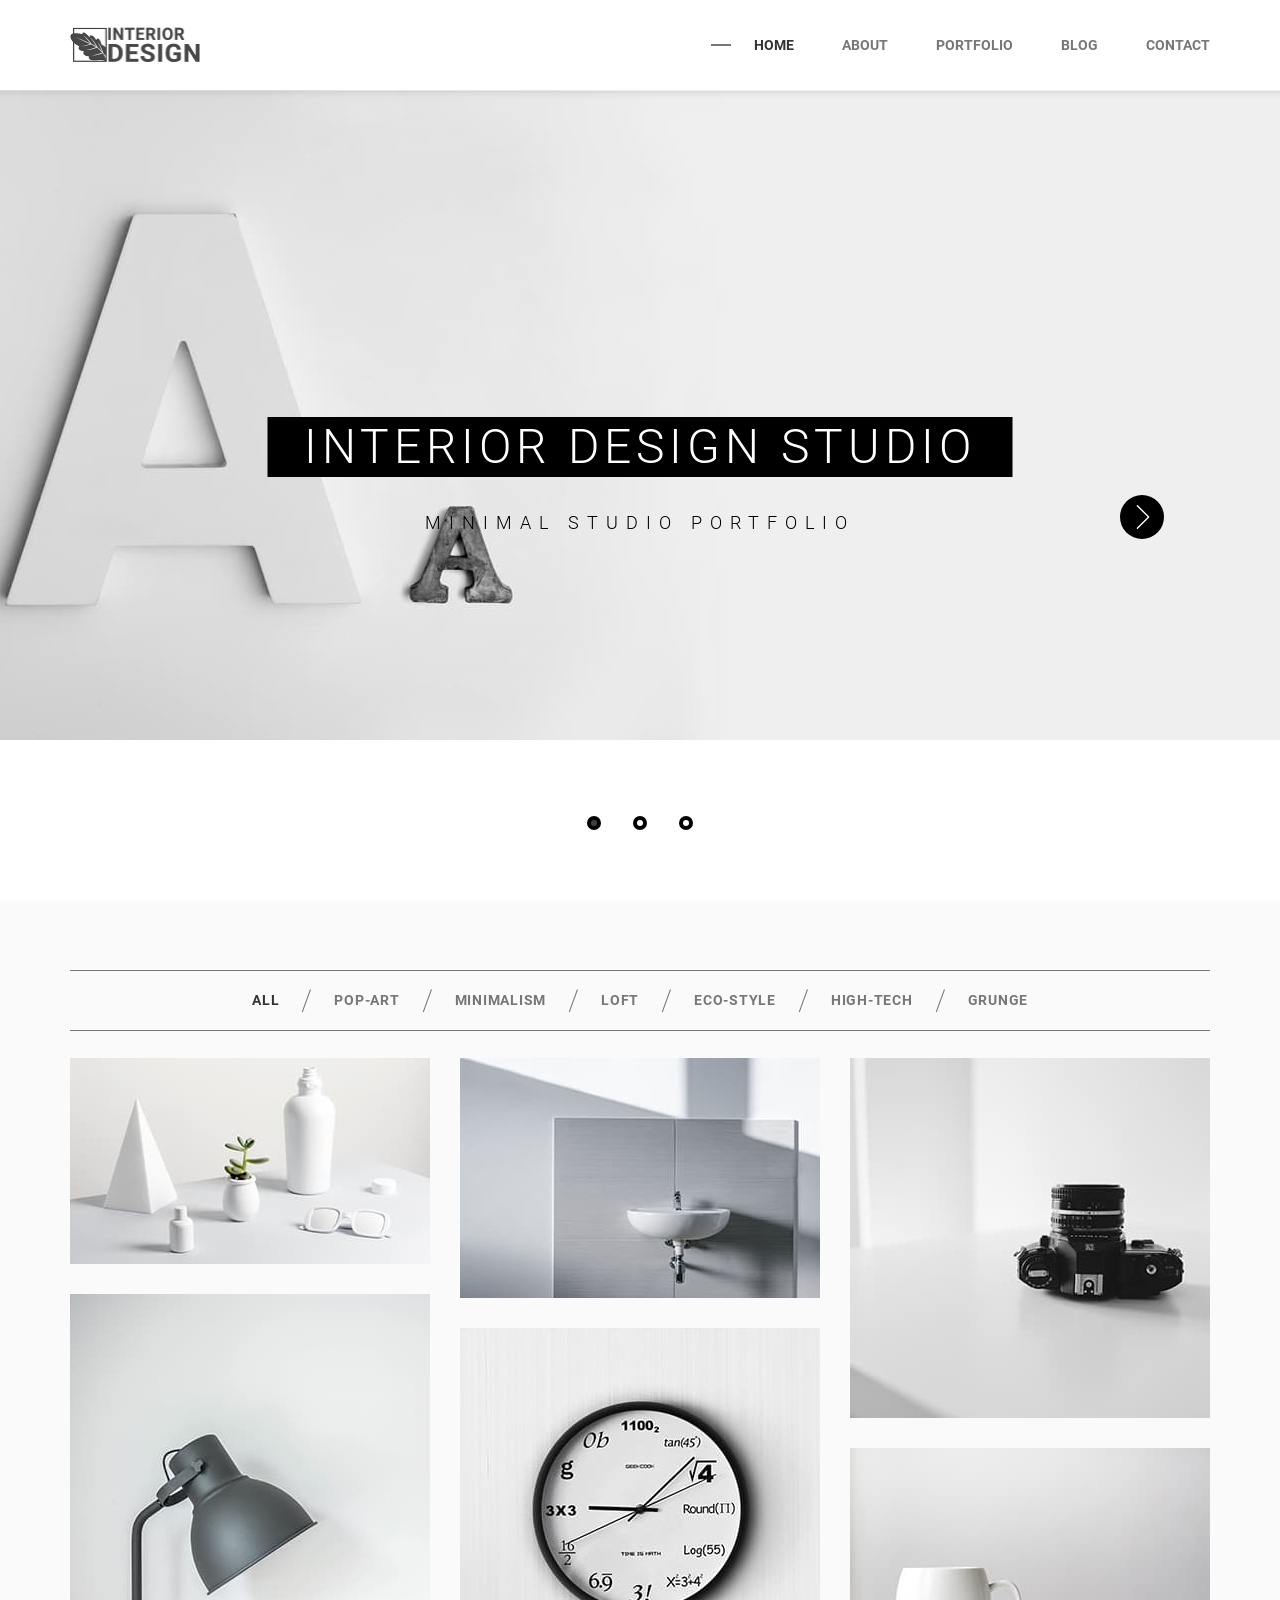
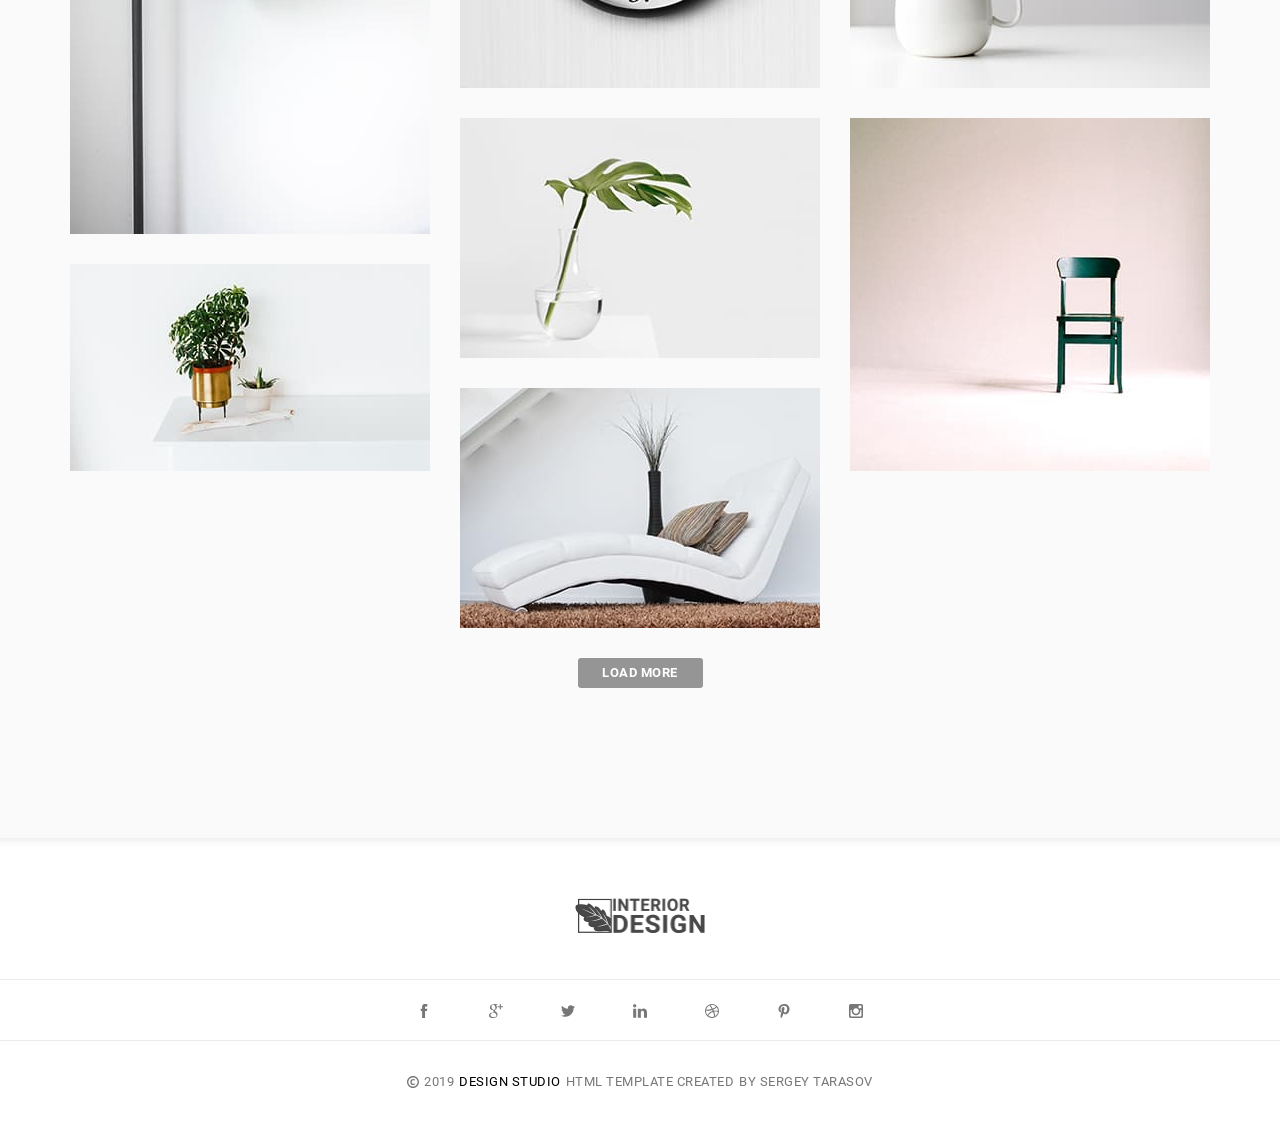
==== commit b6463519: "update" ====
--- a/design-studio/index.html
+++ b/design-studio/index.html
@@ -165,7 +165,7 @@
           <div class="footer-info"><span class="copyright">
               <svg class="svg-sprite-icon icon-copyright">
                 <use xlink:href="static/images/svg/symbol/sprite.svg#copyright"></use>
-              </svg></span><span>2019</span><span class="dark-color">Design Studio</span><span>is Powered</span><span class="bottom">by Sergey Tarasov</span></div>
+              </svg></span><span>2019</span><span class="dark-color">Design Studio</span><span>HTML template created</span><span class="bottom">by Sergey Tarasov</span></div>
         </footer>
       </div>
     </div>
--- a/design-studio/static/css/styles.min.css
+++ b/design-studio/static/css/styles.min.css
@@ -21,9 +21,4 @@
  * License: CC-BY-NC-4.0
  * http://creativecommons.org/licenses/by-nc/4.0/
  */
-.mm-menu{--mm-line-height: 20px;--mm-listitem-size: 44px;--mm-navbar-size: 44px;--mm-offset-top: 0;--mm-offset-right: 0;--mm-offset-bottom: 0;--mm-offset-left: 0;--mm-color-border: rgba(0, 0, 0, .1);--mm-color-button: rgba(0, 0, 0, .3);--mm-color-text: rgba(0, 0, 0, .75);--mm-color-text-dimmed: rgba(0, 0, 0, .3);--mm-color-background: #f3f3f3;--mm-color-background-highlight: rgba(0, 0, 0, .05);--mm-color-background-emphasis: rgba(255, 255, 255, .4);--mm-shadow: 0 0 10px rgba( 0,0,0, .3 )}.mm-hidden{display:none!important}.mm-wrapper{overflow-x:hidden;position:relative}.mm-menu{background:#f3f3f3;border-color:rgba(0,0,0,.1);color:rgba(0,0,0,.75);background:var(--mm-color-background);border-color:var(--mm-color-border);color:var(--mm-color-text);line-height:20px;line-height:var(--mm-line-height);-webkit-box-sizing:border-box;box-sizing:border-box;display:block;padding:0;margin:0;top:var(--mm-offset-top);right:var(--mm-offset-right);bottom:var(--mm-offset-bottom);left:var(--mm-offset-left);-webkit-font-smoothing:antialiased;-moz-osx-font-smoothing:grayscale}.mm-menu a,.mm-menu a:active,.mm-menu a:hover,.mm-menu a:link,.mm-menu a:visited{color:inherit;text-decoration:none}[dir=rtl] .mm-menu{direction:rtl}.mm-menu,.mm-panels,.mm-panels>.mm-panel{position:absolute;left:0;right:0;top:0;bottom:0;z-index:0}.mm-panel,.mm-panels{-webkit-box-sizing:border-box;box-sizing:border-box;background:#f3f3f3;border-color:rgba(0,0,0,.1);color:rgba(0,0,0,.75);background:var(--mm-color-background);border-color:var(--mm-color-border);color:var(--mm-color-text)}.mm-panels{overflow:hidden}.mm-panel{-webkit-overflow-scrolling:touch;overflow:scroll;overflow-x:hidden;overflow-y:auto;width:100%;padding:0 20px;-webkit-transform:translate3d(100%,0,0);transform:translate3d(100%,0,0);-webkit-transition:-webkit-transform .4s ease;-o-transition:transform .4s ease;transition:transform .4s ease;transition:transform .4s ease,-webkit-transform .4s ease}.mm-panel:not(.mm-hidden){display:block}.mm-panel:after,.mm-panel:before{content:"";display:block;height:20px}.mm-panel_has-navbar{padding-top:44px;padding-top:var(--mm-navbar-size)}.mm-panel_opened{z-index:1;-webkit-transform:translate3d(0,0,0);transform:translate3d(0,0,0)}.mm-panel_opened-parent{-webkit-transform:translate3d(-30%,0,0);transform:translate3d(-30%,0,0)}.mm-panel_highest{z-index:2}.mm-panel_noanimation{-webkit-transition:none!important;-o-transition:none!important;transition:none!important}.mm-panel_noanimation.mm-panel_opened-parent{-webkit-transform:translate3d(0,0,0);transform:translate3d(0,0,0)}[dir=rtl] .mm-panel:not(.mm-panel_opened){-webkit-transform:translate3d(-100%,0,0);transform:translate3d(-100%,0,0)}[dir=rtl] .mm-panel.mm-panel_opened-parent{-webkit-transform:translate3d(30%,0,0);transform:translate3d(30%,0,0)}.mm-listitem_vertical>.mm-panel{-webkit-transform:none!important;-ms-transform:none!important;transform:none!important;display:none;width:100%;padding:10px 0 10px 10px}.mm-listitem_vertical>.mm-panel:after,.mm-listitem_vertical>.mm-panel:before{content:none;display:none}.mm-listitem_opened>.mm-panel{display:block}.mm-listitem_vertical>.mm-listitem__btn{height:44px;height:var(--mm-listitem-size);bottom:auto}.mm-listitem_vertical .mm-listitem:last-child:after{border-color:transparent}.mm-listitem_opened>.mm-listitem__btn:after{-webkit-transform:rotate(225deg);-ms-transform:rotate(225deg);transform:rotate(225deg);right:19px}.mm-btn{-webkit-box-sizing:border-box;box-sizing:border-box;width:44px;padding:0}.mm-btn:after,.mm-btn:before{border-color:rgba(0,0,0,.1);border-color:var(--mm-color-button);border-width:2px;border-style:solid}.mm-btn_close:after,.mm-btn_close:before{content:"";-webkit-box-sizing:content-box;box-sizing:content-box;display:block;width:5px;height:5px;margin:auto;position:absolute;top:0;bottom:0;-webkit-transform:rotate(-45deg);-ms-transform:rotate(-45deg);transform:rotate(-45deg)}.mm-btn_close:before{border-right:none;border-bottom:none;right:18px}.mm-btn_close:after{border-left:none;border-top:none;right:25px}.mm-btn_next:after,.mm-btn_prev:before{content:"";border-bottom:none;border-right:none;-webkit-box-sizing:content-box;box-sizing:content-box;display:block;width:8px;height:8px;margin:auto;position:absolute;top:0;bottom:0}.mm-btn_prev:before,[dir=rtl] .mm-btn_next:after{-webkit-transform:rotate(-45deg);-ms-transform:rotate(-45deg);transform:rotate(-45deg);left:23px;right:auto}.mm-btn_next:after,[dir=rtl] .mm-btn_prev:before{-webkit-transform:rotate(135deg);-ms-transform:rotate(135deg);transform:rotate(135deg);right:23px;left:auto}[dir=rtl] .mm-btn_close:after,[dir=rtl] .mm-btn_close:before{right:auto}[dir=rtl] .mm-btn_close:before{left:25px}[dir=rtl] .mm-btn_close:after{left:18px}.mm-navbar{background:#f3f3f3;border-color:rgba(0,0,0,.1);color:rgba(0,0,0,.3);background:var(--mm-color-background);border-color:var(--mm-color-border);color:var(--mm-color-text-dimmed);border-bottom-width:1px;border-bottom-style:solid;text-align:center;display:none;height:44px;height:var(--mm-navbar-size);padding:0 44px;margin:0;position:absolute;top:0;left:0;right:0;opacity:1;-webkit-transition:opacity .4s ease;-o-transition:opacity .4s ease;transition:opacity .4s ease}.mm-navbar>*{-webkit-box-sizing:border-box;box-sizing:border-box;display:block;padding:12px;padding:calc((var(--mm-navbar-size) - var(--mm-line-height))*.5);padding-left:0;padding-right:0}.mm-iconbar__bottom a,.mm-iconbar__bottom a:hover,.mm-iconbar__top a,.mm-iconbar__top a:hover,.mm-listitem a,.mm-listitem a:hover,.mm-navbar a,.mm-navbar a:hover{text-decoration:none}.mm-navbar__title{-o-text-overflow:ellipsis;text-overflow:ellipsis;white-space:nowrap;overflow:hidden}.mm-navbar__btn{position:absolute;top:0;bottom:0;z-index:1}.mm-navbar__btn:first-child{text-align:left;left:0}.mm-navbar__btn:last-child{text-align:right;right:0}.mm-panel_has-navbar .mm-navbar{display:block}[dir=rtl] .mm-navbar__btn:first-child{text-align:right;right:0;left:auto}[dir=rtl] .mm-navbar__btn:last-child{text-align:left;left:0;right:auto}.mm-listitem,.mm-listview{list-style:none;display:block;padding:0;margin:0}.mm-listitem{color:rgba(0,0,0,.75);color:var(--mm-color-text);border-color:rgba(0,0,0,.1);border-color:var(--mm-color-border);position:relative;display:-webkit-box;display:-ms-flexbox;display:flex;-ms-flex-wrap:wrap;flex-wrap:wrap}.mm-listitem:after{content:"";border-color:inherit;border-bottom-width:1px;border-bottom-style:solid;display:block;position:absolute;left:20px;right:0;bottom:0}.mm-listitem__btn,.mm-listitem__text{color:inherit;display:block;padding-top:12px;padding-top:calc((var(--mm-listitem-size) - var(--mm-line-height))/2);padding-bottom:12px;padding-bottom:calc((var(--mm-listitem-size) - var(--mm-line-height))/2)}.mm-listitem__text{-o-text-overflow:ellipsis;text-overflow:ellipsis;white-space:nowrap;overflow:hidden;padding-left:20px;padding-right:10px;-webkit-box-flex:1;-ms-flex-positive:1;flex-grow:1;-ms-flex-preferred-size:10%;flex-basis:10%}.mm-listitem__btn{-webkit-tap-highlight-color:rgba(255,255,255,.4);tap-highlight-color:rgba(255,255,255,.4);-webkit-tap-highlight-color:var(--mm-color-background-emphasis);tap-highlight-color:var(--mm-color-background-emphasis);background:0 0;border-color:inherit;width:auto;padding-right:54px;position:relative}.mm-listitem__btn:not(.mm-listitem__text){border-left-width:1px;border-left-style:solid}.mm-listitem_selected>.mm-listitem__text{background:rgba(255,255,255,.4);background:var(--mm-color-background-emphasis)}.mm-listitem_opened>.mm-listitem__btn,.mm-listitem_opened>.mm-panel{background:rgba(0,0,0,.05);background:var(--mm-color-background-highlight)}.mm-panels>.mm-panel>.mm-listview{margin:20px -20px}.mm-panels>.mm-panel>.mm-listview:first-child,.mm-panels>.mm-panel>.mm-navbar+.mm-listview{margin-top:-20px}.mm-listitem_divider{-o-text-overflow:ellipsis;text-overflow:ellipsis;white-space:nowrap;overflow:hidden;background:rgba(0,0,0,.05);background:var(--mm-color-background-highlight);font-size:75%;text-transform:uppercase;min-height:20px;min-height:var(--mm-line-height);padding:6.5px;padding:calc(((var(--mm-listitem-size)*.75) - var(--mm-line-height))*.5);padding-right:10px;padding-left:20px}.mm-listitem_spacer{padding-top:44px;padding-top:var(--mm-listitem-size)}.mm-listitem_spacer>.mm-btn_next{top:44px;top:var(--mm-listitem-size)}[dir=rtl] .mm-listitem:after{left:0;right:20px}[dir=rtl] .mm-listitem__text{padding-left:10px;padding-right:20px}[dir=rtl] .mm-listitem__btn{padding-left:54px;border-left-width:0;border-left-style:none}[dir=rtl] .mm-listitem__btn:not(.mm-listitem__text){padding-right:0;border-right-width:1px;border-right-style:solid}.mm-page{-webkit-box-sizing:border-box;box-sizing:border-box;position:relative}.mm-slideout{-webkit-transition:-webkit-transform .4s ease;-o-transition:transform .4s ease;transition:transform .4s ease;transition:transform .4s ease,-webkit-transform .4s ease;z-index:1}.mm-wrapper_opened{overflow-x:hidden;position:relative}.mm-wrapper_background .mm-page{background:inherit}.mm-menu_offcanvas{display:none;position:fixed;right:auto;z-index:0;width:80%;min-width:240px;max-width:440px}.mm-menu_offcanvas.mm-menu_opened,.mm-wrapper_blocking .mm-wrapper__blocker{display:block}.mm-wrapper_opening .mm-menu_offcanvas.mm-menu_opened~.mm-slideout{-webkit-transform:translate3d(80vw,0,0);transform:translate3d(80vw,0,0)}@media all and (max-width:300px){.mm-wrapper_opening .mm-menu_offcanvas.mm-menu_opened~.mm-slideout{-webkit-transform:translate3d(240px,0,0);transform:translate3d(240px,0,0)}}@media all and (min-width:550px){.mm-wrapper_opening .mm-menu_offcanvas.mm-menu_opened~.mm-slideout{-webkit-transform:translate3d(440px,0,0);transform:translate3d(440px,0,0)}}.mm-wrapper__blocker{background:0 0;overflow:hidden;display:none;width:100%;height:100%;position:fixed;top:0;left:0;z-index:2}.mm-wrapper_blocking,.mm-wrapper_blocking body{overflow:hidden}.mm-sronly{border:0!important;clip:rect(1px,1px,1px,1px)!important;-webkit-clip-path:inset(50%)!important;clip-path:inset(50%)!important;white-space:nowrap!important;width:1px!important;min-width:1px!important;height:1px!important;min-height:1px!important;padding:0!important;overflow:hidden!important;position:absolute!important}.mm-menu_autoheight{-webkit-transition:none .4s ease;-o-transition:none .4s ease;transition:none .4s ease;-webkit-transition-property:height,-webkit-transform;-o-transition-property:transform,height;transition-property:transform,height;transition-property:transform,height,-webkit-transform}.mm-menu_autoheight:not(.mm-menu_offcanvas){position:relative}.mm-menu_autoheight.mm-menu_position-bottom,.mm-menu_autoheight.mm-menu_position-top{max-height:80%}.mm-menu_autoheight-measuring .mm-panel{display:block!important}.mm-menu_autoheight-measuring .mm-listitem_vertical:not(.mm-listitem_opened) .mm-panel{display:none!important}.mm-menu_autoheight-measuring .mm-panels>.mm-panel{bottom:auto!important;height:auto!important}[class*=mm-menu_columns-]{-webkit-transition-property:width;-o-transition-property:width;transition-property:width}[class*=mm-menu_columns-] .mm-panels>.mm-panel{right:auto;-webkit-transition-property:width,-webkit-transform;-o-transition-property:width,transform;transition-property:width,transform;transition-property:width,transform,-webkit-transform}[class*=mm-menu_columns-] .mm-panels>.mm-panel_opened,[class*=mm-menu_columns-] .mm-panels>.mm-panel_opened-parent{display:block!important}[class*=mm-panel_columns-]{border-right:1px solid;border-color:inherit}.mm-menu_columns-1 .mm-panel_columns-0,.mm-menu_columns-2 .mm-panel_columns-1,.mm-menu_columns-3 .mm-panel_columns-2,.mm-menu_columns-4 .mm-panel_columns-3{border-right:none}[class*=mm-menu_columns-] .mm-panels>.mm-panel_columns-0{-webkit-transform:translate3d(0,0,0);transform:translate3d(0,0,0)}.mm-menu_columns-0 .mm-panels>.mm-panel{z-index:0}.mm-menu_columns-0 .mm-panels>.mm-panel else,.mm-menu_columns-1 .mm-panels>.mm-panel else,.mm-menu_columns-2 .mm-panels>.mm-panel else,.mm-menu_columns-3 .mm-panels>.mm-panel else,.mm-menu_columns-4 .mm-panels>.mm-panel else{width:100%}.mm-menu_columns-0 .mm-panels>.mm-panel:not(.mm-panel_opened):not(.mm-panel_opened-parent){-webkit-transform:translate3d(100%,0,0);transform:translate3d(100%,0,0)}.mm-menu_columns-0{width:80%;min-width:240px;max-width:0}.mm-wrapper_opening .mm-menu_columns-0.mm-menu_opened~.mm-slideout{-webkit-transform:translate3d(80vw,0,0);transform:translate3d(80vw,0,0)}@media all and (max-width:300px){.mm-wrapper_opening .mm-menu_columns-0.mm-menu_opened~.mm-slideout{-webkit-transform:translate3d(240px,0,0);transform:translate3d(240px,0,0)}}@media all and (min-width:0){.mm-wrapper_opening .mm-menu_columns-0.mm-menu_opened~.mm-slideout{-webkit-transform:translate3d(0,0,0);transform:translate3d(0,0,0)}}.mm-wrapper_opening .mm-menu_columns-0.mm-menu_position-right.mm-menu_opened~.mm-slideout{-webkit-transform:translate3d(-80vw,0,0);transform:translate3d(-80vw,0,0)}@media all and (max-width:300px){.mm-wrapper_opening .mm-menu_columns-0.mm-menu_position-right.mm-menu_opened~.mm-slideout{-webkit-transform:translate3d(-240px,0,0);transform:translate3d(-240px,0,0)}}@media all and (min-width:0){.mm-wrapper_opening .mm-menu_columns-0.mm-menu_position-right.mm-menu_opened~.mm-slideout{-webkit-transform:translate3d(0,0,0);transform:translate3d(0,0,0)}}[class*=mm-menu_columns-] .mm-panels>.mm-panel_columns-1{-webkit-transform:translate3d(100%,0,0);transform:translate3d(100%,0,0)}.mm-menu_columns-1 .mm-panels>.mm-panel{z-index:1;width:100%}.mm-menu_columns-1 .mm-panels>.mm-panel:not(.mm-panel_opened):not(.mm-panel_opened-parent){-webkit-transform:translate3d(200%,0,0);transform:translate3d(200%,0,0)}.mm-menu_columns-1{width:80%;min-width:240px;max-width:440px}.mm-wrapper_opening .mm-menu_columns-1.mm-menu_opened~.mm-slideout{-webkit-transform:translate3d(80vw,0,0);transform:translate3d(80vw,0,0)}@media all and (max-width:300px){.mm-wrapper_opening .mm-menu_columns-1.mm-menu_opened~.mm-slideout{-webkit-transform:translate3d(240px,0,0);transform:translate3d(240px,0,0)}}@media all and (min-width:550px){.mm-wrapper_opening .mm-menu_columns-1.mm-menu_opened~.mm-slideout{-webkit-transform:translate3d(440px,0,0);transform:translate3d(440px,0,0)}}.mm-wrapper_opening .mm-menu_columns-1.mm-menu_position-right.mm-menu_opened~.mm-slideout{-webkit-transform:translate3d(-80vw,0,0);transform:translate3d(-80vw,0,0)}@media all and (max-width:300px){.mm-wrapper_opening .mm-menu_columns-1.mm-menu_position-right.mm-menu_opened~.mm-slideout{-webkit-transform:translate3d(-240px,0,0);transform:translate3d(-240px,0,0)}}@media all and (min-width:550px){.mm-wrapper_opening .mm-menu_columns-1.mm-menu_position-right.mm-menu_opened~.mm-slideout{-webkit-transform:translate3d(-440px,0,0);transform:translate3d(-440px,0,0)}}[class*=mm-menu_columns-] .mm-panels>.mm-panel_columns-2{-webkit-transform:translate3d(200%,0,0);transform:translate3d(200%,0,0)}.mm-menu_columns-2 .mm-panels>.mm-panel{z-index:2;width:50%}.mm-menu_columns-2 .mm-panels>.mm-panel:not(.mm-panel_opened):not(.mm-panel_opened-parent){-webkit-transform:translate3d(300%,0,0);transform:translate3d(300%,0,0)}.mm-menu_columns-2{width:80%;min-width:240px;max-width:880px}.mm-wrapper_opening .mm-menu_columns-2.mm-menu_opened~.mm-slideout{-webkit-transform:translate3d(80vw,0,0);transform:translate3d(80vw,0,0)}@media all and (max-width:300px){.mm-wrapper_opening .mm-menu_columns-2.mm-menu_opened~.mm-slideout{-webkit-transform:translate3d(240px,0,0);transform:translate3d(240px,0,0)}}@media all and (min-width:1100px){.mm-wrapper_opening .mm-menu_columns-2.mm-menu_opened~.mm-slideout{-webkit-transform:translate3d(880px,0,0);transform:translate3d(880px,0,0)}}.mm-wrapper_opening .mm-menu_columns-2.mm-menu_position-right.mm-menu_opened~.mm-slideout{-webkit-transform:translate3d(-80vw,0,0);transform:translate3d(-80vw,0,0)}@media all and (max-width:300px){.mm-wrapper_opening .mm-menu_columns-2.mm-menu_position-right.mm-menu_opened~.mm-slideout{-webkit-transform:translate3d(-240px,0,0);transform:translate3d(-240px,0,0)}}@media all and (min-width:1100px){.mm-wrapper_opening .mm-menu_columns-2.mm-menu_position-right.mm-menu_opened~.mm-slideout{-webkit-transform:translate3d(-880px,0,0);transform:translate3d(-880px,0,0)}}[class*=mm-menu_columns-] .mm-panels>.mm-panel_columns-3{-webkit-transform:translate3d(300%,0,0);transform:translate3d(300%,0,0)}.mm-menu_columns-3 .mm-panels>.mm-panel{z-index:3;width:33.34%}.mm-menu_columns-3 .mm-panels>.mm-panel:not(.mm-panel_opened):not(.mm-panel_opened-parent){-webkit-transform:translate3d(400%,0,0);transform:translate3d(400%,0,0)}.mm-menu_columns-3{width:80%;min-width:240px;max-width:1320px}.mm-wrapper_opening .mm-menu_columns-3.mm-menu_opened~.mm-slideout{-webkit-transform:translate3d(80vw,0,0);transform:translate3d(80vw,0,0)}@media all and (max-width:300px){.mm-wrapper_opening .mm-menu_columns-3.mm-menu_opened~.mm-slideout{-webkit-transform:translate3d(240px,0,0);transform:translate3d(240px,0,0)}}@media all and (min-width:1650px){.mm-wrapper_opening .mm-menu_columns-3.mm-menu_opened~.mm-slideout{-webkit-transform:translate3d(1320px,0,0);transform:translate3d(1320px,0,0)}}.mm-wrapper_opening .mm-menu_columns-3.mm-menu_position-right.mm-menu_opened~.mm-slideout{-webkit-transform:translate3d(-80vw,0,0);transform:translate3d(-80vw,0,0)}@media all and (max-width:300px){.mm-wrapper_opening .mm-menu_columns-3.mm-menu_position-right.mm-menu_opened~.mm-slideout{-webkit-transform:translate3d(-240px,0,0);transform:translate3d(-240px,0,0)}}@media all and (min-width:1650px){.mm-wrapper_opening .mm-menu_columns-3.mm-menu_position-right.mm-menu_opened~.mm-slideout{-webkit-transform:translate3d(-1320px,0,0);transform:translate3d(-1320px,0,0)}}[class*=mm-menu_columns-] .mm-panels>.mm-panel_columns-4{-webkit-transform:translate3d(400%,0,0);transform:translate3d(400%,0,0)}.mm-menu_columns-4 .mm-panels>.mm-panel{z-index:4;width:25%}.mm-menu_columns-4 .mm-panels>.mm-panel:not(.mm-panel_opened):not(.mm-panel_opened-parent){-webkit-transform:translate3d(500%,0,0);transform:translate3d(500%,0,0)}.mm-menu_columns-4{width:80%;min-width:240px;max-width:1760px}.mm-wrapper_opening .mm-menu_columns-4.mm-menu_opened~.mm-slideout{-webkit-transform:translate3d(80vw,0,0);transform:translate3d(80vw,0,0)}@media all and (max-width:300px){.mm-wrapper_opening .mm-menu_columns-4.mm-menu_opened~.mm-slideout{-webkit-transform:translate3d(240px,0,0);transform:translate3d(240px,0,0)}}@media all and (min-width:2200px){.mm-wrapper_opening .mm-menu_columns-4.mm-menu_opened~.mm-slideout{-webkit-transform:translate3d(1760px,0,0);transform:translate3d(1760px,0,0)}}.mm-wrapper_opening .mm-menu_columns-4.mm-menu_position-right.mm-menu_opened~.mm-slideout{-webkit-transform:translate3d(-80vw,0,0);transform:translate3d(-80vw,0,0)}@media all and (max-width:300px){.mm-wrapper_opening .mm-menu_columns-4.mm-menu_position-right.mm-menu_opened~.mm-slideout{-webkit-transform:translate3d(-240px,0,0);transform:translate3d(-240px,0,0)}}@media all and (min-width:2200px){.mm-wrapper_opening .mm-menu_columns-4.mm-menu_position-right.mm-menu_opened~.mm-slideout{-webkit-transform:translate3d(-1760px,0,0);transform:translate3d(-1760px,0,0)}}[class*=mm-menu_columns-].mm-menu_position-bottom,[class*=mm-menu_columns-].mm-menu_position-top{width:100%;max-width:100%;min-width:100%}.mm-wrapper_opening [class*=mm-menu_columns-].mm-menu_position-front{-webkit-transition-property:width,min-width,max-width,-webkit-transform;-o-transition-property:width,min-width,max-width,transform;transition-property:width,min-width,max-width,transform;transition-property:width,min-width,max-width,transform,-webkit-transform}.mm-counter{color:rgba(0,0,0,.3);color:var(--mm-color-text-dimmed);text-align:right;display:block;min-width:44px;float:right}.mm-listitem_nosubitems>.mm-counter{display:none}[dir=rtl] .mm-counter{text-align:left;float:left}.mm-listitem_divider{opacity:1;-webkit-transition:opacity .4s ease;-o-transition:opacity .4s ease;transition:opacity .4s ease}.mm-menu_dividers-light .mm-listitem_divider{background:inherit;font-size:inherit;color:rgba(0,0,0,.3);color:var(--mm-color-text-dimmed);padding-top:18px;padding-top:calc((var(--mm-listitem-size) - var(--mm-line-height))*.75);padding-bottom:6px;padding-bottom:calc((var(--mm-listitem-size) - var(--mm-line-height))*.25)}.mm-menu_border-none .mm-listitem_divider{border-top-width:1px;border-top-style:solid}.mm-listview_fixeddivider{background:inherit;display:none;width:100%;position:absolute;top:0;left:0;right:0;z-index:10}.mm-listview_fixeddivider:after{content:none!important;display:none!important}.mm-panel_dividers .mm-listview_fixeddivider{display:block}.mm-wrapper_opened.mm-dragging .mm-menu,.mm-wrapper_opened.mm-dragging .mm-slideout{-webkit-transition-duration:0s;-o-transition-duration:0s;transition-duration:0s}.mm-menu_dropdown{-webkit-box-shadow:0 2px 10px rgba(0,0,0,.3);box-shadow:0 2px 10px rgba(0,0,0,.3);height:80%}.mm-wrapper_dropdown .mm-slideout{-webkit-transform:none!important;-ms-transform:none!important;transform:none!important;z-index:0}.mm-wrapper_dropdown .mm-wrapper__blocker{-webkit-transition-delay:0s!important;-o-transition-delay:0s!important;transition-delay:0s!important;z-index:1}.mm-wrapper_dropdown .mm-menu_dropdown{z-index:2}.mm-wrapper_dropdown.mm-wrapper_opened:not(.mm-wrapper_opening) .mm-menu_dropdown{display:none}[class*=mm-menu_tip-]:before{content:"";background:inherit;-webkit-box-shadow:0 2px 10px rgba(0,0,0,.3);box-shadow:0 2px 10px rgba(0,0,0,.3);display:block;width:15px;height:15px;position:absolute;z-index:0;-webkit-transform:rotate(45deg);-ms-transform:rotate(45deg);transform:rotate(45deg)}.mm-menu_tip-left:before{left:22px}.mm-menu_tip-right:before{right:22px}.mm-menu_tip-top:before{top:-8px}.mm-menu_tip-bottom:before{bottom:-8px}.mm-menu{--mm-iconbar-size: 44px}.mm-iconbar{color:rgba(0,0,0,.3);color:var(--mm-color-text-dimmed);border:0 solid rgba(0,0,0,.1);border-color:var(--mm-color-border);border-right-width:1px;text-align:center;overflow:hidden;-webkit-box-sizing:border-box;box-sizing:border-box;width:44px;width:var(--mm-iconbar-size);position:absolute;top:0;left:0;bottom:0;z-index:2}.mm-menu_iconbar .mm-navbars_bottom,.mm-menu_iconbar .mm-navbars_top,.mm-menu_iconbar .mm-panels{left:44px;left:var(--mm-iconbar-size)}.mm-iconbar__bottom,.mm-iconbar__top{width:inherit;position:absolute}.mm-iconbar__bottom>*,.mm-iconbar__top>*{-webkit-box-sizing:border-box;box-sizing:border-box;display:block;padding:11px 0}.mm-iconbar__top{top:0}.mm-iconbar__bottom{bottom:0}.mm-iconbar__tab_selected{background:rgba(255,255,255,.4);background:var(--mm-color-background-emphasis)}.mm-menu{--mm-iconpanel-size: 44px}.mm-panel_iconpanel-1,.mm-panel_iconpanel-1.mm-panel_opened~.mm-listview_fixeddivider{width:calc(100% - (44px*1));width:calc(100% - (var(--mm-iconpanel-size)*1))}.mm-panel_iconpanel-2,.mm-panel_iconpanel-2.mm-panel_opened~.mm-listview_fixeddivider{width:calc(100% - (44px*2));width:calc(100% - (var(--mm-iconpanel-size)*2))}.mm-panel_iconpanel-3,.mm-panel_iconpanel-3.mm-panel_opened~.mm-listview_fixeddivider{width:calc(100% - (44px*3));width:calc(100% - (var(--mm-iconpanel-size)*3))}.mm-panel_iconpanel-first~.mm-panel,.mm-panel_iconpanel-first~.mm-panel_opened~.mm-listview_fixeddivider{width:calc(100% - 44px);width:calc(100% - var(--mm-iconpanel-size))}.mm-menu_iconpanel .mm-panels>.mm-listview_fixeddivider,.mm-menu_iconpanel .mm-panels>.mm-panel{left:auto;-webkit-transition-property:width,-webkit-transform;-o-transition-property:transform,width;transition-property:transform,width;transition-property:transform,width,-webkit-transform}.mm-menu_iconpanel .mm-panels>.mm-panel:not(.mm-panel_iconpanel-first):not(.mm-panel_iconpanel-0){border-left-width:1px;border-left-style:solid}.mm-menu_iconpanel .mm-panels>.mm-panel_opened,.mm-menu_iconpanel .mm-panels>.mm-panel_opened-parent{display:block!important}.mm-menu_iconpanel .mm-panels>.mm-panel_opened-parent{overflow-y:hidden;-webkit-transform:unset;-ms-transform:unset;transform:unset}.mm-menu_hidedivider .mm-panel_opened-parent .mm-listitem_divider,.mm-menu_hidenavbar .mm-panel_opened-parent .mm-navbar{opacity:0}.mm-panel__blocker{background:inherit;opacity:0;display:block;position:absolute;top:0;right:0;left:0;z-index:3;-webkit-transition:opacity .4s ease;-o-transition:opacity .4s ease;transition:opacity .4s ease}.mm-panel_opened-parent .mm-panel__blocker{opacity:.6;bottom:-100000px}[dir=rtl] .mm-menu_iconpanel .mm-panels>.mm-listview_fixeddivider,[dir=rtl] .mm-menu_iconpanel .mm-panels>.mm-panel{left:0;right:auto;-webkit-transition-property:width,-webkit-transform;-o-transition-property:transform,width;transition-property:transform,width;transition-property:transform,width,-webkit-transform}[dir=rtl] .mm-menu_iconpanel .mm-panels>.mm-panel:not(.mm-panel_iconpanel-first):not(.mm-panel_iconpanel-0){border-left:none;border-right:1px solid;border-color:inherit}.mm-menu_keyboardfocus a:focus,.mm-menu_keyboardfocus.mm-menu_opened~.mm-wrapper__blocker a:focus{outline:0;background:rgba(255,255,255,.4);background:var(--mm-color-background-emphasis)}.mm-wrapper__blocker .mm-tabstart{cursor:default;display:block;width:100%;height:100%}.mm-wrapper__blocker .mm-tabend{opacity:0;position:absolute;bottom:0}.mm-navbars_bottom,.mm-navbars_top{background:inherit;border-color:inherit;border-width:0;position:absolute;left:0;right:0;z-index:1}.mm-navbars_bottom>.mm-navbar,.mm-navbars_top>.mm-navbar{border-width:0;display:-webkit-box;display:-ms-flexbox;display:flex;position:relative}.mm-navbars_bottom>.mm-navbar:not(.mm-navbar_has-btns),.mm-navbars_top>.mm-navbar:not(.mm-navbar_has-btns){padding:0}.mm-navbars_bottom>.mm-navbar>:not(img):not(.mm-btn),.mm-navbars_top>.mm-navbar>:not(img):not(.mm-btn){-webkit-box-flex:1;-ms-flex:1;flex:1}.mm-navbars_top{border-bottom-style:solid;border-bottom-width:1px;top:0;bottom:auto}.mm-menu_navbar_top-1 .mm-panels{top:44px;top:calc(var(--mm-navbar-size)*1)}.mm-menu_navbar_top-2 .mm-panels{top:88px;top:calc(var(--mm-navbar-size)*2)}.mm-menu_navbar_top-3 .mm-panels{top:132px;top:calc(var(--mm-navbar-size)*3)}.mm-menu_navbar_top-4 .mm-panels{top:176px;top:calc(var(--mm-navbar-size)*4)}.mm-navbars_bottom{border-top-style:solid;border-top-width:1px;bottom:0;top:auto}.mm-menu_navbar_bottom-1 .mm-panels{bottom:44px;bottom:calc(var(--mm-navbar-size)*1)}.mm-menu_navbar_bottom-2 .mm-panels{bottom:88px;bottom:calc(var(--mm-navbar-size)*2)}.mm-menu_navbar_bottom-3 .mm-panels{bottom:132px;bottom:calc(var(--mm-navbar-size)*3)}.mm-menu_navbar_bottom-4 .mm-panels{bottom:176px;bottom:calc(var(--mm-navbar-size)*4)}.mm-navbar_size-2{height:88px;height:calc(var(--mm-navbar-size)*2)}.mm-navbar_size-3{height:132px;height:calc(var(--mm-navbar-size)*3)}.mm-navbar_size-4{height:176px;height:calc(var(--mm-navbar-size)*4)}.mm-navbar__breadcrumbs{-o-text-overflow:ellipsis;text-overflow:ellipsis;white-space:nowrap;overflow:hidden;-webkit-overflow-scrolling:touch;overflow-x:auto;text-align:left;padding:0 0 0 20px}.mm-navbar__breadcrumbs>*{display:inline-block;padding-right:6px;padding-top:12px;padding-top:calc((var(--mm-navbar-size) - var(--mm-line-height))*.5);padding-bottom:12px;padding-bottom:calc((var(--mm-navbar-size) - var(--mm-line-height))*.5)}.mm-navbar__breadcrumbs>a{text-decoration:underline}.mm-navbar_has-btns .mm-navbar__breadcrumbs{margin-left:-44px}.mm-navbar_has-btns .mm-btn:not(.mm-hidden)+.mm-navbar__breadcrumbs{margin-left:0;padding-left:0}.mm-navbar__tab_selected{background:inherit!important;color:inherit!important;border-width:1px;border-style:solid;border-color:inherit}.mm-navbar__tab_selected:first-child{border-left:none}.mm-navbar__tab_selected:last-child{border-right:none}.mm-navbars_top.mm-navbars_has-tabs .mm-navbar_tabs,.mm-navbars_top.mm-navbars_has-tabs .mm-navbar_tabs~.mm-navbar{background:inherit!important;color:inherit!important}.mm-navbars_top .mm-navbar_tabs:not(:last-child){border-bottom-width:1px;border-bottom-style:solid}.mm-navbars_top .mm-navbar__tab_selected{border-bottom:none;margin-bottom:-1px}.mm-navbars_top .mm-navbar_tabs:first-child .mm-navbar__tab_selected{border-top:none}.mm-navbars_bottom.mm-navbars_has-tabs .mm-navbar{background:inherit;color:inherit}.mm-navbars_bottom .mm-navbar_tabs:not(:first-child){border-top-width:1px;border-top-style:solid}.mm-navbars_bottom .mm-navbar__tab_selected{border-top:none;margin-top:-1px}.mm-navbars_bottom .mm-navbar_tabs:last-child .mm-navbar__tab_selected{border-bottom:none}.mm-navbar_tabs>a:not(.mm-navbar__tab_selected),.mm-navbars_bottom.mm-navbars_has-tabs .mm-navbar_tabs~.mm-navbar,.mm-navbars_top.mm-navbars_has-tabs>.mm-navbar:not(.mm-navbar_tabs){background:rgba(255,255,255,.4);background:var(--mm-color-background-emphasis);color:rgba(0,0,0,.3);color:var(--mm-color-text-dimmed)}.mm-searchfield{height:44px;height:var(--mm-navbar-size);padding:0;display:-webkit-box;display:-ms-flexbox;display:flex}.mm-searchfield input{border:0!important;outline:0!important;-webkit-box-shadow:none!important;box-shadow:none!important;border-radius:4px;background:rgba(0,0,0,.05);background:var(--mm-color-background-highlight);color:rgba(0,0,0,.75);color:var(--mm-color-text);font:inherit;font-size:inherit;line-height:35.2px;line-height:calc(var(--mm-navbar-size)*.7);display:block;-webkit-box-sizing:border-box;box-sizing:border-box;width:100%;max-width:100%;height:24px;height:calc(var(--mm-navbar-size)*.7);min-height:unset;max-height:unset;margin:0;padding:0 10px}.mm-searchfield input::-ms-clear{display:none}.mm-searchfield__input{padding:6.6px 10px 0;padding-top:calc(var(--mm-navbar-size)*.15);position:relative}.mm-panel__noresultsmsg{color:rgba(0,0,0,.3);color:var(--mm-color-text-dimmed);text-align:center;font-size:150%;padding:44px 0}.mm-searchfield__btn{position:absolute;right:0;top:0;bottom:0}.mm-panel_search{left:0!important;right:0!important;width:100%!important;border-left:none!important}.mm-searchfield__input{-webkit-box-flex:1;-ms-flex:1;flex:1;-webkit-box-sizing:border-box;box-sizing:border-box;width:100%;max-width:100%}.mm-searchfield__cancel{line-height:44px;line-height:var(--mm-navbar-size);text-decoration:none;display:block;padding-right:10px;margin-right:-100px;-webkit-transition:margin .4s ease;-o-transition:margin .4s ease;transition:margin .4s ease}.mm-searchfield__cancel-active{margin-right:0}.mm-panel>.mm-searchfield{width:100%;position:absolute;top:0;left:0}.mm-panel_has-searchfield{padding-top:44px;padding-top:var(--mm-navbar-size)}.mm-panel_has-navbar.mm-panel_has-searchfield{padding-top:88px;padding-top:calc(var(--mm-navbar-size)*2)}.mm-panel_has-navbar.mm-panel_has-searchfield>.mm-searchfield{top:44px;top:var(--mm-navbar-size)}.mm-listitem_nosubitems>.mm-listitem__btn{display:none}.mm-listitem_nosubitems>.mm-listitem__text{padding-right:10px}.mm-sectionindexer{background:inherit;text-align:center;font-size:12px;-webkit-box-sizing:border-box;box-sizing:border-box;width:20px;position:absolute;top:0;bottom:0;right:-20px;z-index:15;display:-webkit-box;display:-ms-flexbox;display:flex;-webkit-box-orient:vertical;-webkit-box-direction:normal;-ms-flex-direction:column;flex-direction:column;-webkit-box-pack:space-evenly;-ms-flex-pack:space-evenly;justify-content:space-evenly}.mm-sectionindexer a{color:rgba(0,0,0,.3);color:var(--mm-color-text-dimmed);line-height:1;text-decoration:none;display:block}.mm-sectionindexer,.mm-sectionindexer~.mm-panels{-webkit-transition:right .4s ease;-o-transition:right .4s ease;transition:right .4s ease}.mm-menu_has-sectionindexer .mm-sectionindexer{right:0}.mm-menu_has-sectionindexer .mm-panels{right:20px}.mm-menu_navbar_top-1 .mm-sectionindexer{top:46px;top:calc((var(--mm-navbar-size)*1) + 2px)}.mm-menu_navbar_top-2 .mm-sectionindexer{top:90px;top:calc((var(--mm-navbar-size)*2) + 2px)}.mm-menu_navbar_top-3 .mm-sectionindexer{top:134px;top:calc((var(--mm-navbar-size)*3) + 2px)}.mm-menu_navbar_top-4 .mm-sectionindexer{top:178px;top:calc((var(--mm-navbar-size)*4) + 2px)}.mm-menu_navbar_bottom-1 .mm-sectionindexer{bottom:46px;bottom:calc((var(--mm-navbar-size)*1) + 2px)}.mm-menu_navbar_bottom-2 .mm-sectionindexer{bottom:90px;bottom:calc((var(--mm-navbar-size)*2) + 2px)}.mm-menu_navbar_bottom-3 .mm-sectionindexer{bottom:134px;bottom:calc((var(--mm-navbar-size)*3) + 2px)}.mm-menu_navbar_bottom-4 .mm-sectionindexer{bottom:178px;bottom:calc((var(--mm-navbar-size)*4) + 2px)}.mm-menu_selected-hover .mm-listitem>.mm-listitem__btn,.mm-menu_selected-hover .mm-listitem>.mm-listitem__text,.mm-menu_selected-parent .mm-listitem>.mm-listitem__btn,.mm-menu_selected-parent .mm-listitem>.mm-listitem__text{-webkit-transition:background .4s ease;-o-transition:background .4s ease;transition:background .4s ease}.mm-menu_selected-hover .mm-listview:hover>.mm-listitem_selected .mm-listitem__text{background:0 0}.mm-menu_selected-hover .mm-listitem__btn:hover,.mm-menu_selected-hover .mm-listitem__text:hover,.mm-menu_selected-parent .mm-listitem_selected-parent>.mm-listitem__btn,.mm-menu_selected-parent .mm-listitem_selected-parent>.mm-listitem__text{background:rgba(255,255,255,.4);background:var(--mm-color-background-emphasis)}.mm-menu_selected-parent .mm-panel_opened-parent .mm-listitem:not(.mm-listitem_selected-parent) .mm-listitem__text{background:0 0}.mm-menu,.mm-slideout{--mm-sidebar-collapsed-size: 44px;--mm-sidebar-expanded-size: 440px}.mm-wrapper_sidebar-collapsed body,.mm-wrapper_sidebar-expanded body{position:relative}.mm-wrapper_sidebar-collapsed .mm-slideout,.mm-wrapper_sidebar-expanded .mm-slideout{-webkit-transition-property:width,-webkit-transform;-o-transition-property:width,transform;transition-property:width,transform;transition-property:width,transform,-webkit-transform}.mm-wrapper_sidebar-collapsed .mm-page,.mm-wrapper_sidebar-expanded .mm-page{background:inherit;-webkit-box-sizing:border-box;box-sizing:border-box;min-height:100vh}.mm-wrapper_sidebar-collapsed .mm-menu_sidebar-collapsed,.mm-wrapper_sidebar-expanded .mm-menu_sidebar-expanded{display:block!important;top:0!important;right:auto!important;bottom:0!important;left:0!important}.mm-wrapper_sidebar-collapsed:not(.mm-wrapper_opening) .mm-menu_hidedivider .mm-listitem_divider,.mm-wrapper_sidebar-collapsed:not(.mm-wrapper_opening) .mm-menu_hidenavbar .mm-navbar{opacity:0}.mm-wrapper_sidebar-collapsed .mm-slideout{width:calc(100% - 44px);width:calc(100% - var(--mm-sidebar-collapsed-size));-webkit-transform:translate3d(44px,0,0);transform:translate3d(44px,0,0);-webkit-transform:translate3d(var(--mm-sidebar-collapsed-size),0,0);transform:translate3d(var(--mm-sidebar-collapsed-size),0,0)}.mm-wrapper_sidebar-expanded .mm-menu_sidebar-expanded{border-right-width:1px;border-right-style:solid;min-width:0!important;max-width:100000px!important}.mm-wrapper_sidebar-expanded .mm-menu_sidebar-expanded.mm-menu_pageshadow:after{content:none;display:none}.mm-wrapper_sidebar-expanded.mm-wrapper_blocking,.mm-wrapper_sidebar-expanded.mm-wrapper_blocking body{overflow:visible}.mm-wrapper_sidebar-expanded .mm-wrapper__blocker{display:none!important}.mm-wrapper_sidebar-expanded:not(.mm-wrapper_sidebar-closed) .mm-menu_sidebar-expanded.mm-menu_opened~.mm-slideout{width:calc(100% - 440px);width:calc(100% - var(--mm-sidebar-expanded-size));-webkit-transform:translate3d(440px,0,0);transform:translate3d(440px,0,0);-webkit-transform:translate3d(var(--mm-sidebar-expanded-size),0,0);transform:translate3d(var(--mm-sidebar-expanded-size),0,0)}.mm-wrapper_sidebar-expanded .mm-menu_sidebar-expanded{width:440px;width:var(--mm-sidebar-expanded-size)}.mm-menu__blocker{background:0 0;display:block;position:absolute;top:0;right:0;bottom:0;left:0;z-index:3}.mm-menu_opened .mm-menu__blocker{display:none}[dir=rtl].mm-wrapper_sidebar-collapsed .mm-slideout,[dir=rtl].mm-wrapper_sidebar-expanded .mm-slideout{-webkit-transform:translate3d(0,0,0);transform:translate3d(0,0,0)}[dir=rtl].mm-wrapper_sidebar-expanded:not(.mm-wrapper_sidebar-closed) .mm-menu_sidebar-expanded.mm-menu_opened~.mm-slideout{-webkit-transform:translate3d(0,0,0);transform:translate3d(0,0,0)}label.mm-toggle{border-radius:34px;min-width:58px;width:58px;height:34px;margin:5px 10px 0;margin-top:calc((var(--mm-listitem-size) - 34px)/2);background:rgba(0,0,0,.1);background:var(--mm-color-border)}label.mm-toggle:before{content:"";display:block;border-radius:34px;width:32px;height:32px;margin:1px;background:#f3f3f3;background:var(--mm-color-background)}input.mm-check,input.mm-toggle{position:absolute;left:-10000px}input.mm-toggle:checked~label.mm-toggle:before{float:right}input.mm-toggle:checked~label.mm-toggle{background:#4bd963}label.mm-check{width:34px;height:34px}label.mm-check:before{border-color:rgba(0,0,0,.75);border-color:var(--mm-color-text);content:"";display:block;border-left:3px solid;border-bottom:3px solid;width:40%;height:20%;margin:25% 0 0 20%;opacity:.1;-webkit-transform:rotate(-45deg);-ms-transform:rotate(-45deg);transform:rotate(-45deg)}input.mm-check:checked~label.mm-check:before{opacity:1}[dir=rtl] input.mm-toggle:checked~label.mm-toggle:before{float:left}.mm-menu_border-none .mm-listitem:after,.mm-panel_border-none .mm-listitem:after{content:none}.mm-menu_border-full .mm-listitem:after,.mm-panel_border-full .mm-listitem:after{left:0!important}.mm-menu_border-offset .mm-listitem:after,.mm-panel_border-offset .mm-listitem:after{right:20px}.mm-menu_fx-menu-slide,.mm-menu_fx-menu-zoom{-webkit-transition:-webkit-transform .4s ease;-o-transition:transform .4s ease;transition:transform .4s ease;transition:transform .4s ease,-webkit-transform .4s ease}.mm-wrapper_opened .mm-menu_fx-menu-zoom{-webkit-transform:scale(.7,.7) translate3d(-30%,0,0);transform:scale(.7,.7) translate3d(-30%,0,0);-webkit-transform-origin:left center;-ms-transform-origin:left center;transform-origin:left center}.mm-wrapper_opened .mm-menu_fx-menu-zoom.mm-menu_position-right{-webkit-transform:scale(.7,.7) translate3d(30%,0,0);transform:scale(.7,.7) translate3d(30%,0,0);-webkit-transform-origin:right center;-ms-transform-origin:right center;transform-origin:right center}.mm-wrapper_opening .mm-menu_fx-menu-zoom,.mm-wrapper_opening .mm-menu_fx-menu-zoom.mm-menu_position-right{-webkit-transform:scale(1,1) translate3d(0,0,0);transform:scale(1,1) translate3d(0,0,0)}.mm-wrapper_opened .mm-menu_fx-menu-slide{-webkit-transform:translate3d(-30%,0,0);transform:translate3d(-30%,0,0)}.mm-wrapper_opened .mm-menu_fx-menu-slide.mm-menu_position-right{-webkit-transform:translate3d(30%,0,0);transform:translate3d(30%,0,0)}.mm-wrapper_opening .mm-menu_fx-menu-slide,.mm-wrapper_opening .mm-menu_fx-menu-slide.mm-menu_position-right{-webkit-transform:translate3d(0,0,0);transform:translate3d(0,0,0)}.mm-menu_fx-menu-fade{opacity:0;-webkit-transition:opacity .4s ease;-o-transition:opacity .4s ease;transition:opacity .4s ease}.mm-wrapper_opening .mm-menu_fx-menu-fade{opacity:1}.mm-menu_fx-panels-none .mm-panel,.mm-panel_fx-none{-webkit-transition-property:none;-o-transition-property:none;transition-property:none}.mm-menu_fx-panels-none .mm-panel.mm-panel_opened-parent,.mm-panel_fx-none.mm-panel_opened-parent{-webkit-transform:translate3d(0,0,0);transform:translate3d(0,0,0)}.mm-menu_fx-panels-zoom .mm-panel,.mm-panel_fx-zoom{-webkit-transform-origin:left center;-ms-transform-origin:left center;transform-origin:left center;-webkit-transform:scale(1.5,1.5) translate3d(100%,0,0);transform:scale(1.5,1.5) translate3d(100%,0,0)}.mm-menu_fx-panels-zoom .mm-panel.mm-panel_opened,.mm-panel_fx-zoom.mm-panel_opened{-webkit-transform:scale(1,1) translate3d(0,0,0);transform:scale(1,1) translate3d(0,0,0)}.mm-menu_fx-panels-zoom .mm-panel.mm-panel_opened-parent,.mm-panel_fx-zoom.mm-panel_opened-parent{-webkit-transform:scale(.7,.7) translate3d(-30%,0,0);transform:scale(.7,.7) translate3d(-30%,0,0)}.mm-menu_fx-panels-slide-0 .mm-panel_opened-parent,.mm-panel_fx-slide-0.mm-panel_opened-parent{-webkit-transform:translate3d(0,0,0);transform:translate3d(0,0,0)}.mm-menu_fx-panels-slide-100 .mm-panel_opened-parent,.mm-panel_fx-slide-100.mm-panel_opened-parent{-webkit-transform:translate3d(-100%,0,0);transform:translate3d(-100%,0,0)}.mm-menu_fx-panels-slide-up .mm-panel,.mm-panel_fx-slide-up{-webkit-transform:translate3d(0,100%,0);transform:translate3d(0,100%,0)}.mm-menu_fx-panels-slide-up .mm-panel_opened,.mm-menu_fx-panels-slide-up .mm-panel_opened-parent,.mm-panel_fx-slide-up.mm-panel_opened{-webkit-transform:translate3d(0,0,0);transform:translate3d(0,0,0)}.mm-menu_fx-panels-slide-right .mm-panel,.mm-panel_fx-slide-right{-webkit-transform:translate3d(-100%,0,0);transform:translate3d(-100%,0,0)}.mm-menu_fx-panels-slide-right .mm-panel_opened,.mm-menu_fx-panels-slide-right .mm-panel_opened-parent,.mm-panel_fx-slide-right.mm-panel_opened{-webkit-transform:translate3d(0,0,0);transform:translate3d(0,0,0)}[class*=mm-menu_fx-listitems-] .mm-listitem{-webkit-transition:none .4s ease;-o-transition:none .4s ease;transition:none .4s ease}[class*=mm-menu_fx-listitems-] .mm-listitem:nth-child(1){-webkit-transition-delay:50ms;-o-transition-delay:50ms;transition-delay:50ms}[class*=mm-menu_fx-listitems-] .mm-listitem:nth-child(2){-webkit-transition-delay:.1s;-o-transition-delay:.1s;transition-delay:.1s}[class*=mm-menu_fx-listitems-] .mm-listitem:nth-child(3){-webkit-transition-delay:150ms;-o-transition-delay:150ms;transition-delay:150ms}[class*=mm-menu_fx-listitems-] .mm-listitem:nth-child(4){-webkit-transition-delay:.2s;-o-transition-delay:.2s;transition-delay:.2s}[class*=mm-menu_fx-listitems-] .mm-listitem:nth-child(5){-webkit-transition-delay:250ms;-o-transition-delay:250ms;transition-delay:250ms}[class*=mm-menu_fx-listitems-] .mm-listitem:nth-child(6){-webkit-transition-delay:.3s;-o-transition-delay:.3s;transition-delay:.3s}[class*=mm-menu_fx-listitems-] .mm-listitem:nth-child(7){-webkit-transition-delay:350ms;-o-transition-delay:350ms;transition-delay:350ms}[class*=mm-menu_fx-listitems-] .mm-listitem:nth-child(8){-webkit-transition-delay:.4s;-o-transition-delay:.4s;transition-delay:.4s}[class*=mm-menu_fx-listitems-] .mm-listitem:nth-child(9){-webkit-transition-delay:450ms;-o-transition-delay:450ms;transition-delay:450ms}[class*=mm-menu_fx-listitems-] .mm-listitem:nth-child(10){-webkit-transition-delay:.5s;-o-transition-delay:.5s;transition-delay:.5s}[class*=mm-menu_fx-listitems-] .mm-listitem:nth-child(11){-webkit-transition-delay:550ms;-o-transition-delay:550ms;transition-delay:550ms}[class*=mm-menu_fx-listitems-] .mm-listitem:nth-child(12){-webkit-transition-delay:.6s;-o-transition-delay:.6s;transition-delay:.6s}[class*=mm-menu_fx-listitems-] .mm-listitem:nth-child(13){-webkit-transition-delay:650ms;-o-transition-delay:650ms;transition-delay:650ms}[class*=mm-menu_fx-listitems-] .mm-listitem:nth-child(14){-webkit-transition-delay:.7s;-o-transition-delay:.7s;transition-delay:.7s}[class*=mm-menu_fx-listitems-] .mm-listitem:nth-child(15){-webkit-transition-delay:750ms;-o-transition-delay:750ms;transition-delay:750ms}.mm-menu_fx-listitems-slide .mm-listitem{-webkit-transition-property:opacity,-webkit-transform;-o-transition-property:transform,opacity;transition-property:transform,opacity;transition-property:transform,opacity,-webkit-transform;-webkit-transform:translate3d(50%,0,0);transform:translate3d(50%,0,0);opacity:0}.mm-wrapper_opening .mm-menu_fx-listitems-slide .mm-panel_opened .mm-listitem{-webkit-transform:translate3d(0,0,0);transform:translate3d(0,0,0);opacity:1}.mm-menu_fx-listitems-fade .mm-listitem{-webkit-transition-property:opacity;-o-transition-property:opacity;transition-property:opacity;opacity:0}.mm-wrapper_opening .mm-menu_fx-listitems-fade .mm-panel_opened .mm-listitem{opacity:1}.mm-menu_fx-listitems-drop .mm-listitem{-webkit-transition-property:opacity,top;-o-transition-property:opacity,top;transition-property:opacity,top;opacity:0;top:-25%}.mm-wrapper_opening .mm-menu_fx-listitems-drop .mm-panel_opened .mm-listitem{opacity:1;top:0}.mm-menu_fullscreen{width:100%;min-width:140px;max-width:10000px}.mm-wrapper_opening .mm-menu_fullscreen.mm-menu_opened~.mm-slideout{-webkit-transform:translate3d(100vw,0,0);transform:translate3d(100vw,0,0)}@media all and (max-width:140px){.mm-wrapper_opening .mm-menu_fullscreen.mm-menu_opened~.mm-slideout{-webkit-transform:translate3d(140px,0,0);transform:translate3d(140px,0,0)}}@media all and (min-width:10000px){.mm-wrapper_opening .mm-menu_fullscreen.mm-menu_opened~.mm-slideout{-webkit-transform:translate3d(10000px,0,0);transform:translate3d(10000px,0,0)}}.mm-wrapper_opening .mm-menu_fullscreen.mm-menu_position-right.mm-menu_opened~.mm-slideout{-webkit-transform:translate3d(-100vw,0,0);transform:translate3d(-100vw,0,0)}@media all and (max-width:140px){.mm-wrapper_opening .mm-menu_fullscreen.mm-menu_position-right.mm-menu_opened~.mm-slideout{-webkit-transform:translate3d(-140px,0,0);transform:translate3d(-140px,0,0)}}@media all and (min-width:10000px){.mm-wrapper_opening .mm-menu_fullscreen.mm-menu_position-right.mm-menu_opened~.mm-slideout{-webkit-transform:translate3d(-10000px,0,0);transform:translate3d(-10000px,0,0)}}.mm-menu_fullscreen.mm-menu_position-bottom,.mm-menu_fullscreen.mm-menu_position-top{height:100vh;min-height:140px;max-height:10000px}.mm-menu_listview-justify .mm-panels>.mm-panel:after,.mm-menu_listview-justify .mm-panels>.mm-panel:before,.mm-panels>.mm-panel_listview-justify:after,.mm-panels>.mm-panel_listview-justify:before{content:none;display:none}.mm-menu_listview-justify .mm-panels>.mm-panel .mm-listview,.mm-panels>.mm-panel_listview-justify .mm-listview{display:-webkit-box;display:-ms-flexbox;display:flex;-webkit-box-orient:vertical;-webkit-box-direction:normal;-ms-flex-direction:column;flex-direction:column;height:100%;margin-top:0;margin-bottom:0}.mm-menu_listview-justify .mm-panels>.mm-panel .mm-listitem,.mm-panels>.mm-panel_listview-justify .mm-listitem{-webkit-box-flex:1;-ms-flex:1 0 auto;flex:1 0 auto;min-height:44px}.mm-menu_listview-justify .mm-panels>.mm-panel .mm-listitem:not(.mm-listitem_divider),.mm-panels>.mm-panel_listview-justify .mm-listitem:not(.mm-listitem_divider){display:-webkit-box;display:-ms-flexbox;display:flex;-webkit-box-orient:vertical;-webkit-box-direction:normal;-ms-flex-direction:column;flex-direction:column}.mm-menu_listview-justify .mm-panels>.mm-panel .mm-listitem__text,.mm-panels>.mm-panel_listview-justify .mm-listitem__text{-webkit-box-sizing:border-box;box-sizing:border-box;-webkit-box-flex:1;-ms-flex:1 0 auto;flex:1 0 auto;display:-webkit-box;display:-ms-flexbox;display:flex;-webkit-box-align:center;-ms-flex-align:center;align-items:center}.mm-listview_inset{list-style:inside disc;width:100%;padding:0 30px 15px;margin:0}.mm-listview_inset .mm-listitem{padding:5px 0}.mm-menu_multiline .mm-listitem__text,.mm-panel_multiline .mm-listitem__text{-o-text-overflow:clip;text-overflow:clip;white-space:normal}[class*=mm-menu_pagedim].mm-menu_opened~.mm-wrapper__blocker{opacity:0}.mm-wrapper_opening [class*=mm-menu_pagedim].mm-menu_opened~.mm-wrapper__blocker{opacity:.3;-webkit-transition:opacity .4s ease .4s;-o-transition:opacity .4s ease .4s;transition:opacity .4s ease .4s}.mm-menu_opened.mm-menu_pagedim~.mm-wrapper__blocker{background:inherit}.mm-menu_opened.mm-menu_pagedim-black~.mm-wrapper__blocker{background:#000}.mm-menu_opened.mm-menu_pagedim-white~.mm-wrapper__blocker{background:#fff}.mm-menu_popup{-webkit-transition:opacity .4s ease;-o-transition:opacity .4s ease;transition:opacity .4s ease;opacity:0;-webkit-box-shadow:0 2px 10px rgba(0,0,0,.3);box-shadow:0 2px 10px rgba(0,0,0,.3);height:80%;min-height:140px;max-height:880px;top:50%;left:50%;bottom:auto;right:auto;z-index:2;-webkit-transform:translate3d(-50%,-50%,0);transform:translate3d(-50%,-50%,0)}.mm-menu_popup.mm-menu_opened~.mm-slideout{-webkit-transform:none!important;-ms-transform:none!important;transform:none!important;z-index:0}.mm-menu_popup.mm-menu_opened~.mm-wrapper__blocker{-webkit-transition-delay:0s!important;-o-transition-delay:0s!important;transition-delay:0s!important;z-index:1}.mm-wrapper_opening .mm-menu_popup{opacity:1}.mm-menu_position-right{left:auto;right:0}.mm-wrapper_opening .mm-menu_position-right.mm-menu_opened~.mm-slideout{-webkit-transform:translate3d(-80vw,0,0);transform:translate3d(-80vw,0,0)}@media all and (max-width:300px){.mm-wrapper_opening .mm-menu_position-right.mm-menu_opened~.mm-slideout{-webkit-transform:translate3d(-240px,0,0);transform:translate3d(-240px,0,0)}}@media all and (min-width:550px){.mm-wrapper_opening .mm-menu_position-right.mm-menu_opened~.mm-slideout{-webkit-transform:translate3d(-440px,0,0);transform:translate3d(-440px,0,0)}}.mm-menu_position-bottom,.mm-menu_position-front,.mm-menu_position-top{-webkit-transition:-webkit-transform .4s ease;-o-transition:transform .4s ease;transition:transform .4s ease;transition:transform .4s ease,-webkit-transform .4s ease}.mm-menu_position-bottom.mm-menu_opened,.mm-menu_position-front.mm-menu_opened,.mm-menu_position-top.mm-menu_opened{z-index:2}.mm-menu_position-bottom.mm-menu_opened~.mm-slideout,.mm-menu_position-front.mm-menu_opened~.mm-slideout,.mm-menu_position-top.mm-menu_opened~.mm-slideout{-webkit-transform:none!important;-ms-transform:none!important;transform:none!important;z-index:0}.mm-menu_position-bottom.mm-menu_opened~.mm-wrapper__blocker,.mm-menu_position-front.mm-menu_opened~.mm-wrapper__blocker,.mm-menu_position-top.mm-menu_opened~.mm-wrapper__blocker{z-index:1}.mm-menu_position-front{-webkit-transform:translate3d(-100%,0,0);transform:translate3d(-100%,0,0)}.mm-menu_position-front.mm-menu_position-right{-webkit-transform:translate3d(100%,0,0);transform:translate3d(100%,0,0)}.mm-menu_position-bottom,.mm-menu_position-top{width:100%;min-width:100%;max-width:100%;-webkit-transform:translate3d(0,-100%,0);transform:translate3d(0,-100%,0);height:80vh;min-height:140px;max-height:880px}.mm-menu_position-bottom{-webkit-transform:translate3d(0,100%,0);transform:translate3d(0,100%,0);top:auto}.mm-wrapper_opening .mm-menu_position-bottom,.mm-wrapper_opening .mm-menu_position-front,.mm-wrapper_opening .mm-menu_position-top{-webkit-transform:translate3d(0,0,0);transform:translate3d(0,0,0)}.mm-menu_shadow-page:after{content:"";display:block;width:20px;height:120%;position:absolute;left:100%;top:-10%;z-index:100;-webkit-clip-path:polygon(-20px 0,0 0,0 100%,-20px 100%);clip-path:polygon(-20px 0,0 0,0 100%,-20px 100%)}.mm-menu_shadow-page.mm-menu_position-right:after{left:auto;right:100%;-webkit-clip-path:polygon(20px 0,40px 0,40px 100%,20px 100%);clip-path:polygon(20px 0,40px 0,40px 100%,20px 100%)}.mm-menu_shadow-page.mm-menu_position-front:after{content:none;display:none}.mm-menu_shadow-menu,.mm-menu_shadow-page:after,.mm-menu_shadow-panels .mm-panels>.mm-panel{-webkit-box-shadow:0 0 10px rgba(0,0,0,.3);box-shadow:0 0 10px rgba(0,0,0,.3);-webkit-box-shadow:var(--mm-shadow);box-shadow:var(--mm-shadow)}.mm-menu_theme-white{--mm-color-border: rgba( 0,0,0, .1 );--mm-color-button: rgba( 0,0,0, .3 );--mm-color-text: rgba( 0,0,0, .7 );--mm-color-text-dimmed: rgba( 0,0,0, .3 );--mm-color-background: #ffffff;--mm-color-background-highlight: rgba( 0,0,0, .06 );--mm-color-background-emphasis: rgba( 0,0,0, .03 );--mm-shadow: 0 0 10px rgba( 0,0,0, .2 )}.mm-menu_theme-black,.mm-menu_theme-dark{--mm-color-button: rgba( 255,255,255, .4 );--mm-color-text-dimmed: rgba( 255,255,255, .4 )}.mm-menu_theme-dark{--mm-color-border: rgba( 0,0,0, .3 );--mm-color-text: rgba( 255,255,255, .85 );--mm-color-background: #333333;--mm-color-background-highlight: rgba( 255,255,255, .08 );--mm-color-background-emphasis: rgba( 0,0,0, .1 );--mm-shadow: 0 0 20px rgba( 0,0,0, .5 )}.mm-menu_theme-black{--mm-color-border: rgba( 255,255,255, .25 );--mm-color-text: rgba( 255,255,255, .75 );--mm-color-background: #000000;--mm-color-background-highlight: rgba( 255,255,255, .2 );--mm-color-background-emphasis: rgba( 255,255,255, .15 );--mm-shadow: none}.mm-menu_tileview .mm-listview,.mm-panel_tileview .mm-listview{margin:0!important}.mm-menu_tileview .mm-listview:after,.mm-panel_tileview .mm-listview:after{content:"";display:block;clear:both}.mm-menu_tileview .mm-listitem,.mm-panel_tileview .mm-listitem{float:left;position:relative;width:50%;height:0;padding:50% 0 0}.mm-menu_tileview .mm-listitem:after,.mm-panel_tileview .mm-listitem:after{left:0;top:0;border-right-width:1px;border-right-style:solid;z-index:-1}.mm-menu_tileview .mm-listitem.mm-tile-xs,.mm-panel_tileview .mm-listitem.mm-tile-xs{width:12.5%;padding-top:12.5%}.mm-menu_tileview .mm-listitem.mm-tile-s,.mm-panel_tileview .mm-listitem.mm-tile-s{width:25%;padding-top:25%}.mm-menu_tileview .mm-listitem.mm-tile-l,.mm-panel_tileview .mm-listitem.mm-tile-l{width:75%;padding-top:75%}.mm-menu_tileview .mm-listitem.mm-tile-xl,.mm-panel_tileview .mm-listitem.mm-tile-xl{width:100%;padding-top:100%}.mm-menu_tileview .mm-listitem__text,.mm-panel_tileview .mm-listitem__text{line-height:1px;text-align:center;padding:50% 10px 0;margin:0;position:absolute;top:0;right:1px;bottom:1px;left:0}.mm-menu_tileview .mm-listitem__btn,.mm-panel_tileview .mm-listitem__btn{width:auto}.mm-menu_tileview .mm-listitem__btn:after,.mm-menu_tileview .mm-listitem__btn:before,.mm-menu_tileview .mm-panel:after,.mm-menu_tileview .mm-panel:before,.mm-panel_tileview .mm-listitem__btn:after,.mm-panel_tileview .mm-listitem__btn:before,.mm-panel_tileview:after,.mm-panel_tileview:before{content:none;display:none}.mm-menu_tileview .mm-listitem_divider,.mm-panel_tileview .mm-listitem_divider{display:none}.mm-menu_tileview .mm-panel,.mm-panel_tileview{padding-left:0;padding-right:0}body.modal-open .mm-slideout{z-index:unset}
-/*!
- * =====================================================================================================
- * Custom styles
- */
-@-webkit-keyframes portfolio{0%{width:0;height:0;top:50%;left:50%}to{width:100%;height:100%;top:0;left:0}}@keyframes portfolio{0%{width:0;height:0;top:50%;left:50%}to{width:100%;height:100%;top:0;left:0}}html{height:100%}a,body{color:#777}body{font-size:14px;height:100%;background-color:#fff;font-family:"Roboto-Regular",Arial,sans-serif}h1,h2,h3,h4,h5,h6,li,p,ul{margin:0}li,ul{list-style-type:none;padding:0}a{text-decoration:none;cursor:pointer;-webkit-tap-highlight-color:transparent}audio,canvas,iframe,img,svg,textarea,video{vertical-align:middle}textarea{resize:none}section{position:relative}button,input,select,textarea{outline:0}input::-webkit-input-placeholder,textarea::-webkit-input-placeholder{font-family:"Roboto-Regular",Arial,sans-serif;font-style:italic;letter-spacing:.35px}input:-ms-input-placeholder,input::-ms-input-placeholder,textarea:-ms-input-placeholder,textarea::-ms-input-placeholder{font-family:"Roboto-Regular",Arial,sans-serif;font-style:italic;letter-spacing:.35px}input::placeholder,textarea::placeholder{font-family:"Roboto-Regular",Arial,sans-serif;font-style:italic;letter-spacing:.35px}*,:after,:before{-webkit-box-sizing:border-box;box-sizing:border-box}.wrapper-flex{display:-webkit-box;display:-ms-flexbox;display:flex;-webkit-box-pack:justify;-ms-flex-pack:justify;justify-content:space-between;-webkit-box-align:center;-ms-flex-align:center;align-items:center}.container{position:relative;margin:0 auto;max-width:1140px;width:97%}@media screen and (max-width:480px){.container{width:95%}}.clearfix:after{content:"";display:table;clear:both}.footer{padding:60px 0 45px}.footer-logo{width:130px;height:36px;margin:0 auto 45px}.footer-logo__link{display:block}.footer-logo__img{width:100%}.social-menu{height:60px;text-align:center;margin-bottom:36px}.social-menu::after,.social-menu::before{content:"";display:block;background-color:#ebebeb;height:1px;width:100%}.social-menu__list{line-height:60px}.social-menu__item{display:inline-block;margin-right:55px}.social-menu__item:last-child{margin-right:0}.social-menu__icon{width:14px;height:14px;fill:#777;-webkit-transition:all .3s ease;-o-transition:all .3s ease;transition:all .3s ease}.social-menu__icon:hover{fill:#333}.icon-copyright{width:12px;height:12px;fill:#777;-webkit-transform:translateY(-1px);-ms-transform:translateY(-1px);transform:translateY(-1px)}.footer-info{text-align:center;text-transform:uppercase;font-size:13px;letter-spacing:.5px}.footer-info .dark-color{color:#000;margin:0 5px}.footer-info .copyright{margin-right:5px}.footer-info .bottom{margin-left:5px}.wrapper-header,.wrapper-header__right{display:-webkit-box;display:-ms-flexbox;display:flex;-webkit-box-align:center;-ms-flex-align:center;align-items:center}.wrapper-header{height:90px;-webkit-box-pack:justify;-ms-flex-pack:justify;justify-content:space-between}.wrapper-header__right{-webkit-box-pack:end;-ms-flex-pack:end;justify-content:flex-end}.header-logo{width:130px;height:36px}.header-logo__link{display:block}.header-logo__img{width:100%}.header-menu__list{list-style:none}.header-menu__list::before{content:"";display:inline-block;background-color:#777;height:2px;width:20px;margin-right:20px;margin-bottom:4px}.header-menu__item{display:inline-block;font-family:"Roboto-Bold",Arial,sans-serif;margin-right:45px;text-transform:uppercase}.header-menu__item:last-child{margin-right:0}.header-menu__link{-webkit-transition:all .3s ease;-o-transition:all .3s ease;transition:all .3s ease}.header-menu__item.current .header-menu__link,.header-menu__link:hover{color:#333}.hamburger,.header-menu--mobile{display:none}.hamburger{position:absolute;right:0;padding-right:0}.header-menu__list--mobile .header-menu__item{display:block;text-align:center;margin-right:0}.header-menu__list--mobile .header-menu__item .header-menu__link{padding-right:20px}.mm-listitem:after{right:20px}.mm-navbar{--mm-color-background: #cecece;--mm-color-text-dimmed: #ffffff;--mm-color-button: #777777;--mm-color-border: #a1a1a1}.mm-navbar__title{text-transform:uppercase}.mm-menu,.mm-panel{--mm-color-text: #777777}.mm-panel{--mm-color-background: #ebebeb}.mm-menu{--mm-color-background-highlight: #c0c0c0;--mm-color-background: #a1a1a1;--mm-color-border: #a1a1a1;height:calc(100% - 90px)!important}.mm-listitem{--mm-color-border: #ffffff}.page .s-top-banner__bg{overflow-x:hidden;padding:0;background-size:cover;background-position:center right;background-repeat:no-repeat;width:100%}.home-page .s-top-banner__bg::after,.page .s-top-banner__bg::after{content:"";width:100%;height:1px;display:block;position:absolute;top:0;-webkit-box-shadow:0 -2px 6px 4px rgba(163,163,163,.3);box-shadow:0 -2px 6px 4px rgba(163,163,163,.3)}.page .s-top-banner__bg .container{height:350px}.page .top-banner__info{display:block;position:absolute;top:50%;left:0;-webkit-transform:translateY(-50%);-ms-transform:translateY(-50%);transform:translateY(-50%)}.page .top-banner__subtitle,.page .top-banner__title{font-family:"Roboto-Light",Arial,sans-serif;font-weight:300;text-transform:uppercase;text-align:start;display:block;height:60px}.page .top-banner__title{line-height:60px;background-color:#000;margin-bottom:36px;padding:0 40px;font-size:48px;color:#fff;letter-spacing:5px}.page .top-banner__subtitle{font-size:18px;color:#000;letter-spacing:8px}.home-page .s-top-banner__bg{overflow-x:hidden}.home-page .top-banner__slide{padding:0;background-size:cover;background-position:top center;background-repeat:no-repeat;width:100%}.home-page .top-banner__slide:focus{outline:0;outline-offset:0}.home-page .top-banner__slide .container{height:calc(100vh - 90px)}.home-page .top-banner__info{display:block;max-width:745px;width:100%;position:absolute;top:50%;left:50%;-webkit-transform:translate(-50%,-50%);-ms-transform:translate(-50%,-50%);transform:translate(-50%,-50%)}.home-page .top-banner__subtitle,.home-page .top-banner__title{font-family:"Roboto-Light",Arial,sans-serif;font-weight:300;text-transform:uppercase;text-align:center;display:block;height:60px}.home-page .top-banner__title{line-height:60px;background-color:#000;margin-bottom:36px;padding:0 30px;font-size:48px;color:#fff;letter-spacing:5px}.home-page .top-banner__subtitle{font-size:18px;color:#000;letter-spacing:8px}.js-slider .slick-dots{display:-webkit-box;display:-ms-flexbox;display:flex;-webkit-box-pack:center;-ms-flex-pack:center;justify-content:center;position:absolute;bottom:70px;list-style:none;width:100%}.js-slider .slick-dots li{width:14px;height:14px;background-color:#000;border-radius:50%;margin:0 16px}.js-slider .slick-dots li button{width:14px;height:14px}.js-slider .slick-dots li button:before{position:absolute;top:0;bottom:0;right:0;left:0;margin:auto;width:6px;height:6px;border-radius:50%;-webkit-transition:all ease .3s;-o-transition:all ease .3s;transition:all ease .3s}.js-slider .slick-dots li button:focus::before,.js-slider .slick-dots li button:hover::before{color:#000;opacity:.25}.slick-dots li button:before{content:"";color:#fff;background-color:#fff;opacity:1}.slick-dots li.slick-active button:before{color:#000;opacity:.25}.slick-dotted.slick-slider{margin-bottom:0}.wrapper__slider{position:relative}.wrapper__slider .slick-disabled{opacity:0}.slider__btn{display:none;z-index:999;position:absolute;top:50%;width:44px;height:44px;border-radius:50%;background-color:#000;cursor:pointer;-webkit-tap-highlight-color:transparent}.slider__btn--prev{left:116px}.slider__btn--next{right:116px}.icon-wrapper{position:relative}.icon-left-arrow,.icon-right-arrow{position:absolute;width:24px;height:28px;fill:#fff;top:8px}.icon-left-arrow{left:9px}.icon-right-arrow{right:9px}.s-portfolio{padding:70px 0 150px;background-color:#fafafa}.s-portfolio::after{content:"";width:100%;height:1px;display:block;position:absolute;bottom:0;z-index:-1;-webkit-box-shadow:0 -1px 6px 4px rgba(163,163,163,.2);box-shadow:0 -1px 6px 4px rgba(163,163,163,.2)}.portfolio,.s-portfolio-details .portfolio-details__controll .icon-list.filter__title--mobile{display:none}.filter{display:block;margin-bottom:29px}.filter__list{text-align:center;height:59px;line-height:59px}.filter__item::after,.filter__list::after,.filter__list::before{content:"";display:block;background-color:#777;height:1px;width:100%}.filter__item{display:inline-block}.filter__item::after{display:inline-block;width:24px;margin-right:14px;margin-left:14px;-webkit-transform:rotate(110deg) translateX(-4px);-ms-transform:rotate(110deg) translateX(-4px);transform:rotate(110deg) translateX(-4px)}.filter__item:last-child::after{display:none}.filter__item--active .filter__link,.filter__link:hover{color:#333}.filter__link{text-transform:uppercase;font-family:"Roboto-Bold",Arial,sans-serif;-webkit-transition:all .3s ease;-o-transition:all .3s ease;transition:all .3s ease;letter-spacing:.75px}.portfolio__prev,.s-portfolio-details .portfolio-details__controll .container{display:-webkit-box;display:-ms-flexbox;display:flex;-webkit-box-pack:justify;-ms-flex-pack:justify;justify-content:space-between}.portfolio__prev--col-center,.portfolio__prev--col-left,.portfolio__prev--col-right{-webkit-box-orient:vertical;-webkit-box-direction:normal;-ms-flex-direction:column;flex-direction:column;width:calc(100%/3 - 20px);margin-right:20px}.portfolio__prev--col-right{margin-right:0}.portfolio__item{display:block;margin-bottom:30px;width:100%;overflow:hidden;position:relative;-webkit-animation:portfolio 700ms ease;animation:portfolio 700ms ease}.portfolio__item .portfolio__cross::after,.portfolio__item .portfolio__cross::before,.portfolio__item::before{position:absolute;content:"";opacity:0;-webkit-transition:all .4s ease;-o-transition:all .4s ease;transition:all .4s ease}.portfolio__item::before{display:block;width:100%;height:100%;top:0;left:0;background-color:#000;z-index:99}.portfolio__item:hover.portfolio__item::before{opacity:.5}.portfolio__item .portfolio__cross::after,.portfolio__item .portfolio__cross::before{left:50%;top:50%;height:40px;width:2px;background-color:#fff;z-index:100}.portfolio__item .portfolio__cross::before{-webkit-transform:translate(-50%,-50%);-ms-transform:translate(-50%,-50%);transform:translate(-50%,-50%)}.portfolio__item .portfolio__cross::after{-webkit-transform:rotate(90deg) translateX(-19px);-ms-transform:rotate(90deg) translateX(-19px);transform:rotate(90deg) translateX(-19px)}.portfolio__item:hover.portfolio__item .portfolio__cross::after,.portfolio__item:hover.portfolio__item .portfolio__cross::before,.s-portfolio-details .gallery-portfolio__img--prev:hover.gallery-portfolio__img--prev .cursor__cross::after,.s-portfolio-details .gallery-portfolio__img--prev:hover.gallery-portfolio__img--prev .cursor__cross::before{opacity:.7}.portfolio__img{width:100%}.portfolio-btn{margin:0 auto;width:125px;height:30px;border-radius:3px;background-color:#959595;-webkit-transition:all .3s ease;-o-transition:all .3s ease;transition:all .3s ease}.portfolio-btn:hover{background-color:#000}.portfolio-btn__link{display:block;color:#fff;font-family:"Roboto-Bold",Arial,sans-serif;text-transform:uppercase;font-size:13px;letter-spacing:.5px;line-height:30px;text-align:center}.s-portfolio-details{padding:130px 0 80px;background-color:#fafafa}.s-portfolio-details::after{content:"";width:100%;height:1px;display:block;position:absolute;bottom:-4px;z-index:0;-webkit-box-shadow:0 -1px 6px 4px rgba(163,163,163,.2);box-shadow:0 -1px 6px 4px rgba(163,163,163,.2)}.s-portfolio-details .portfolio-details__controll{display:block;height:60px;width:100%;background-color:#fff;position:absolute;top:0}.s-portfolio-details .portfolio-details__controll .button--next,.s-portfolio-details .portfolio-details__controll .button--prev{display:inline-block;width:165px;border-right:1px solid #ebebeb;height:60px}.s-portfolio-details .portfolio-details__controll .button--next .wrapp,.s-portfolio-details .portfolio-details__controll .button--prev .wrapp{text-align:center}.s-portfolio-details .portfolio-details__controll .button--prev{border-left:1px solid #ebebeb}.s-portfolio-details .portfolio-details__controll .icon-left-arrow,.s-portfolio-details .portfolio-details__controll .icon-right-arrow{width:9px;height:9px;fill:#333;position:absolute}.s-portfolio-details .portfolio-details__controll .icon-list.filter__title--desktop{width:13px;height:13px;fill:#333;position:absolute}.s-portfolio-details .portfolio-details__controll .button__title--next,.s-portfolio-details .portfolio-details__controll .button__title--prev,.s-portfolio-details .portfolio-details__controll .filter__title{cursor:pointer;height:10px;color:#333;font-family:"Roboto-Bold",Arial,sans-serif;font-size:13px;font-weight:700;line-height:60px;text-transform:uppercase;position:relative}.s-portfolio-details .portfolio-details__controll .button__title--prev{padding-left:20px}.s-portfolio-details .portfolio-details__controll .icon-left-arrow{top:3px;left:0}.s-portfolio-details .portfolio-details__controll .button__title--next{padding-right:20px}.s-portfolio-details .portfolio-details__controll .icon-right-arrow{top:3px;right:0}.s-portfolio-details .portfolio-details__controll .portfolio-details__filter{width:200px;height:60px;border-left:1px solid #ebebeb;border-right:1px solid #ebebeb}.s-portfolio-details .portfolio-details__controll .portfolio-details__filter .wrapp{text-align:center}.s-portfolio-details .portfolio-details__controll .filter__title{padding-left:28px}.s-portfolio-details .portfolio-details__controll .icon-list{top:0;left:0}.s-portfolio-details .portfolio-details__body{display:-webkit-box;display:-ms-flexbox;display:flex;-webkit-box-pack:justify;-ms-flex-pack:justify;justify-content:space-between;-ms-flex-wrap:nowrap;flex-wrap:nowrap}.s-portfolio-details .portfolio-details__description{margin-right:40px;max-width:calc(50% - 40px);width:100%}.s-portfolio-details .portfolio-details__heading{margin-bottom:35px}.s-portfolio-details .portfolio-details__title{color:#333;font-size:30px;letter-spacing:6px;line-height:36px;text-transform:uppercase}.s-portfolio-details .portfolio-details__subtitle{color:#555;font-family:"Roboto-Bold",Arial,sans-serif;font-size:16px;font-weight:700;letter-spacing:.4px;line-height:30px;padding-bottom:10px;margin-bottom:12px;position:relative}.s-portfolio-details .portfolio-details__subtitle::after,.s-portfolio-details .portfolio-details__text::after{content:"";display:block;width:100%;height:1px;background-color:#ccc;opacity:.8;position:absolute;bottom:0}.s-portfolio-details .portfolio-details__infoline{color:#555}.s-portfolio-details .portfolio-details__infoline span,.s-single-post .article-header__infoline span{font-family:"Roboto-Bold",Arial,sans-serif;font-weight:700;letter-spacing:.35px;line-height:36px}.s-portfolio-details .portfolio-details__date{display:inline-block;margin-bottom:0;margin-right:65px}.s-portfolio-details .portfolio-details__likes{display:inline-block;margin-bottom:0;position:relative}.s-portfolio-details .portfolio-details__likes .count{padding-left:21px;padding-right:5px}.s-portfolio-details .icon-heart-single{width:14px;height:14px;fill:#555;position:absolute;top:11px}.s-portfolio-details .portfolio-details__text{line-height:30px;letter-spacing:.35px;padding-bottom:50px;margin-bottom:40px;position:relative}.s-portfolio-details .portfolio-details__specialty-wrapp.portfolio-details__specialty-wrapp--tablet{display:none}.s-portfolio-details .portfolio-details__specialty,.s-portfolio-details .portfolio-details__tags{margin-bottom:30px}.s-portfolio-details .title-speciality,.s-portfolio-details .title-tags{display:block;color:#333;font-family:"Roboto-Bold",Arial,sans-serif;font-weight:700;letter-spacing:.4px;text-transform:uppercase;line-height:36px}.s-portfolio-details .description-speciality,.s-portfolio-details .description-tags{display:block;letter-spacing:.4px;line-height:36px}.s-portfolio-details .portfolio-details__social{min-height:42px}.s-portfolio-details .icon-share,.s-portfolio-details .social-share__btn{-webkit-transition:all .3s ease;-o-transition:all .3s ease;transition:all .3s ease}.s-portfolio-details .social-share__btn{display:inline-block;padding:0 12px;border-radius:3px;background-color:#777;cursor:pointer;margin-right:15px}.s-portfolio-details .social-share__btn:hover{background-color:#000}.s-portfolio-details .icon-share{width:14px;height:14px;fill:#fff;margin-right:6px}.s-portfolio-details .social-share{color:#fff;font-family:"Roboto-Bold",Arial,sans-serif;font-size:13px;font-weight:700;line-height:42px;text-transform:uppercase}.s-portfolio-details .social-menu--portfolio{position:relative;display:inline-block;background-color:#e1e1e1;border-radius:3px;padding:0 18px}.s-portfolio-details .social-menu__list{line-height:42px;height:42px}.s-portfolio-details .social-menu__list::before{content:"";width:0;height:0;border-style:solid;border-width:8px 8px 8px 0;border-color:transparent #e1e1e1 transparent transparent;position:absolute;left:-8px;top:13px}.s-portfolio-details .social-menu__item{margin-right:25px}.s-portfolio-details .social-menu__item:last-child{margin-right:0}.s-portfolio-details .portfolio-details__preview{max-width:50%;width:100%;margin-right:-10px}.s-portfolio-details .js-gallery-portfolio--main{margin-bottom:10px;padding-right:10px}.s-portfolio-details .gallery-portfolio__img--main{display:block;height:350px;background-repeat:no-repeat;background-position:center;background-size:cover}.s-portfolio-details .gallery-portfolio__img--main:focus,.s-portfolio-details .gallery-portfolio__img--prev:focus{outline:0;outline-offset:0}.s-portfolio-details .gallery-portfolio__img--prev{display:inline-block;height:130px;margin-right:10px;background-repeat:no-repeat;background-position:center;background-size:cover;position:relative}.s-portfolio-details .gallery-portfolio__img--prev::before{content:"";display:block;width:100%;height:100%;position:absolute;top:0;left:0;background-color:#000;opacity:0;z-index:99;-webkit-transition:all .4s ease;-o-transition:all .4s ease;transition:all .4s ease}.s-portfolio-details .gallery-portfolio__img--prev:hover.gallery-portfolio__img--prev::before{opacity:.5}.s-portfolio-details .gallery-portfolio__img--prev .cursor__cross::after,.s-portfolio-details .gallery-portfolio__img--prev .cursor__cross::before{position:absolute;left:50%;top:50%;content:"";height:20px;width:1px;background-color:#fff;z-index:100;opacity:0;-webkit-transition:all .4s ease;-o-transition:all .4s ease;transition:all .4s ease}.s-portfolio-details .gallery-portfolio__img--prev .cursor__cross::before{-webkit-transform:translate(-50%,-50%);-ms-transform:translate(-50%,-50%);transform:translate(-50%,-50%)}.s-portfolio-details .gallery-portfolio__img--prev .cursor__cross::after{-webkit-transform:rotate(90deg) translateX(-10px);-ms-transform:rotate(90deg) translateX(-10px);transform:rotate(90deg) translateX(-10px)}.s-portfolio-details .gallery-portfolio__img--prev.slick-current::before{content:"";display:block;width:100%;height:100%;position:absolute;top:0;left:0;background-color:#000;opacity:.5;z-index:99;-webkit-transition:all .4s ease;-o-transition:all .4s ease;transition:all .4s ease}.article__body:hover.article__body .cursor__cross::after,.article__body:hover.article__body .cursor__cross::before,.insta__img:hover.insta__img .cursor__cross::after,.insta__img:hover.insta__img .cursor__cross::before,.s-portfolio-details .gallery-portfolio__img--prev.slick-current .cursor__cross::after,.s-portfolio-details .gallery-portfolio__img--prev.slick-current .cursor__cross::before{opacity:.7}.s-relative-works{padding:60px 0 70px;background-color:#fafafa}.s-relative-works::after{content:"";width:100%;height:1px;display:block;position:absolute;bottom:0;z-index:-1;-webkit-box-shadow:0 -1px 6px 4px rgba(163,163,163,.2);box-shadow:0 -1px 6px 4px rgba(163,163,163,.2)}.s-relative-works .section-header{margin:0 auto 50px}.s-relative-works .relative-works-prev{display:-webkit-box;display:-ms-flexbox;display:flex;-webkit-box-pack:justify;-ms-flex-pack:justify;justify-content:space-between;-ms-flex-wrap:nowrap;flex-wrap:nowrap}.s-relative-works .relative-works__img{max-width:100%;width:100%;margin-right:35px;background-repeat:no-repeat;background-position:center;background-size:cover;height:248px}.s-relative-works .relative-works__img:last-child{margin-right:0}.s-story-skill{padding:70px 0 30px;background-color:#fafafa}.story-skill-body{display:-webkit-box;display:-ms-flexbox;display:flex;-webkit-box-pack:justify;-ms-flex-pack:justify;justify-content:space-between}.story-skill__description-block,.story-skill__image-block{-webkit-box-flex:1;-ms-flex-positive:1;flex-grow:1;-ms-flex-preferred-size:50%;flex-basis:50%}.story-skill__image-block{margin-right:5%}.story-skill__image{width:100%}.skills-block__title,.story-block__title{font-size:18px;font-family:"Roboto-Light",Arial,sans-serif;font-weight:300;color:#000;text-transform:uppercase;letter-spacing:7px;line-height:24px;margin-bottom:36px}.story-block__text{line-height:30px;letter-spacing:.35px;margin-bottom:36px}.skills-block__item{display:block;color:#333;font-family:"Roboto-Bold",Arial,sans-serif;font-size:16px;line-height:14px;letter-spacing:.4px;margin-bottom:18px}.wrap-skills__line{position:relative;margin-bottom:22px}.wrap-skills__line:last-child{margin-bottom:0}.skills-block__flag{display:block;width:40px;height:20px;background-color:#000;position:absolute;top:-37px;z-index:20}.skills-block__flag-1{left:75%}.skills-block__flag-1::before,.skills-block__flag-2::before,.skills-block__flag-3::before,.skills-block__flag-4::before{content:"";display:block;width:0;height:0;border-style:solid;border-width:8px 8px 0 0;border-color:#000 transparent transparent;position:absolute;bottom:-8px}.skills-block__flag-2{left:82%}.skills-block__flag-3{left:49%}.skills-block__flag-4{left:84%}.skills-block__value{display:block;width:100%;color:#fff;line-height:20px;font-size:12px;text-align:center}.skills-block__line{display:block;width:100%;height:10px;background-color:#ebebeb}.skills-block__line-1::after{content:"";display:block;background-color:#777;height:2px;width:75%;-webkit-transform:translateY(4px);-ms-transform:translateY(4px);transform:translateY(4px)}.skills-block__line-1::before{content:"";display:block;height:12px;width:12px;border:4px solid #000;border-radius:50%;background-color:#ebebeb;position:absolute;top:-1px;left:calc(75% - 6px);z-index:10}.skills-block__line-2::after{content:"";display:block;background-color:#777;height:2px;width:82%;-webkit-transform:translateY(4px);-ms-transform:translateY(4px);transform:translateY(4px)}.skills-block__line-2::before{content:"";display:block;height:12px;width:12px;border:4px solid #000;border-radius:50%;background-color:#ebebeb;position:absolute;top:-1px;left:calc(82% - 6px);z-index:10}.skills-block__line-3::after{content:"";display:block;background-color:#777;height:2px;width:49%;-webkit-transform:translateY(4px);-ms-transform:translateY(4px);transform:translateY(4px)}.skills-block__line-3::before{content:"";display:block;height:12px;width:12px;border:4px solid #000;border-radius:50%;background-color:#ebebeb;position:absolute;top:-1px;left:calc(49% - 6px);z-index:10}.skills-block__line-4::after{content:"";display:block;background-color:#777;height:2px;width:84%;-webkit-transform:translateY(4px);-ms-transform:translateY(4px);transform:translateY(4px)}.skills-block__line-4::before{content:"";display:block;height:12px;width:12px;border:4px solid #000;border-radius:50%;background-color:#ebebeb;position:absolute;top:-1px;left:calc(84% - 6px);z-index:10}.skill__description-block--desktop-small{display:none;margin-top:40px}.skill__description-block--desktop-small .skills-block{max-width:80%;margin:0 auto}.s-team{padding:70px 0 76px;background-color:#fafafa}.s-team::after{content:"";width:100%;height:1px;display:block;position:absolute;bottom:0;z-index:-1;-webkit-box-shadow:0 -1px 6px 4px rgba(163,163,163,.2);box-shadow:0 -1px 6px 4px rgba(163,163,163,.2)}.all-team-prev{display:-webkit-box;display:-ms-flexbox;display:flex;width:100%;-webkit-box-orient:horizontal;-webkit-box-direction:normal;-ms-flex-direction:row;flex-direction:row;-ms-flex-wrap:wrap;flex-wrap:wrap;-webkit-box-pack:center;-ms-flex-pack:center;justify-content:center}.team-prev__card{margin:0 15px;width:calc(100%/3 - 30px);overflow:hidden}.team-prev__card__img{background-repeat:no-repeat;background-position:center;background-size:cover;height:438px}.team-prev__card__text{padding:35px 25px 30px;background-color:#fff;height:100%}.team-prev__card__name{display:block;color:#000;font-family:"Roboto-Light",Arial,sans-serif;font-size:24px;font-weight:300;letter-spacing:.96px;line-height:24px;text-transform:uppercase;margin-bottom:10px}.team-prev__card__profession{display:block;font-family:"Roboto-Bold",Arial,sans-serif;font-size:16px;letter-spacing:.4px;line-height:10px;margin-bottom:20px}.team-prev__card__description{line-height:24px;letter-spacing:.35px}.s-info-feedback{padding:80px 0;background-color:#fafafa}.info-feedback{display:-webkit-box;display:-ms-flexbox;display:flex}.office-info{-webkit-box-flex:1;-ms-flex-positive:1;flex-grow:1;-ms-flex-preferred-size:320px;flex-basis:320px}.feedback-form{-webkit-box-flex:3;-ms-flex-positive:3;flex-grow:3}.office-info__subtitle,.office-info__title{font-family:"Roboto-Light",Arial,sans-serif;font-weight:300}.office-info__title{text-transform:uppercase;margin-bottom:16px;font-size:30px;color:#000;letter-spacing:12px;line-height:24px}.office-info__subtitle{font-size:16px;letter-spacing:.4px;line-height:30px;color:#2f302f;display:block}.office-info__subtitle::after{content:"";display:block;width:60px;height:1px;background-color:#2f302f;margin-top:16px;margin-bottom:40px}.office-info__line{display:block;margin-bottom:20px;line-height:30px}.office-info__line--num{margin-bottom:0;line-height:30px}.item-number,.item-title{font-family:"Roboto-Bold",Arial,sans-serif;font-size:15px;line-height:24px;letter-spacing:.38px}.item-title{margin-right:10px;color:#222}.item-number{color:#555}.feedback-form__line{display:-webkit-box;display:-ms-flexbox;display:flex;-webkit-box-pack:justify;-ms-flex-pack:justify;justify-content:space-between;margin-bottom:30px}.feedback-form__wrapper-input{position:relative;width:calc(50% - 15px)}.feedback-form__input{width:100%;height:40px;padding:10px}.feedback-form__vertical-line::before{content:"";display:block;width:3px;height:100%;background-color:#afafaf;opacity:.8;position:absolute}.feedback-form__wrapper-text{position:relative;width:100%;height:150px}.feedback-form__text{width:100%;height:150px;padding:10px}.feedback-form__btn{font-family:"Roboto-Bold",Arial,sans-serif;text-transform:uppercase;padding:10px 50px;border:1px solid #000;border-radius:4px;background-color:#000;color:#fff;-webkit-transition:.4s;-o-transition:.4s;transition:.4s;font-size:14px;font-weight:700;line-height:22px;letter-spacing:.79px}.feedback-form__line--button{display:inline-block}.feedback-form__line--button:hover .feedback-form__btn{border:1px solid #000;background-color:#fff;color:#000}section.s-map__bg{overflow-x:hidden;padding:0;background-size:cover;background-position:center center;background-repeat:no-repeat;width:100%}section.s-map__bg .container{height:360px}.map{display:none}.map-location{display:block;width:326px;height:128px;position:absolute;top:98px;left:42%;background-color:#fff;padding:18px 28px}.map-location span{display:block;text-align:center}.map-location__title{line-height:30px;color:#222;font-family:"Roboto-Bold",Arial,sans-serif;letter-spacing:.35px;text-transform:uppercase}.map-location__text{line-height:30px;font-family:"Roboto-Light",Arial,sans-serif;font-weight:300;letter-spacing:.35px}.arrow::after{content:"";width:0;height:0;border-style:solid;border-width:36px 15px 0;border-color:#fff transparent transparent;position:absolute;bottom:-30px;left:50%;-webkit-transform:translateX(-50%);-ms-transform:translateX(-50%);transform:translateX(-50%)}.s-value{padding:70px 0 76px;background-color:#fafafa}.s-blog::after,.s-value::after{content:"";width:100%;height:1px;display:block;position:absolute;bottom:0;z-index:-1;-webkit-box-shadow:0 -1px 6px 4px rgba(163,163,163,.2);box-shadow:0 -1px 6px 4px rgba(163,163,163,.2)}.section-header{display:block;max-width:595px;width:100%;margin:0 auto 67px}.section-title{font-size:30px;font-family:"Roboto-Light",Arial,sans-serif;font-weight:300;color:#000;text-transform:uppercase;letter-spacing:12px;line-height:24px;margin-bottom:40px;text-align:center}.section-description{line-height:30px;letter-spacing:.35px;text-align:center}.value-prev{display:-webkit-box;display:-ms-flexbox;display:flex;width:100%;-webkit-box-orient:horizontal;-webkit-box-direction:normal;-ms-flex-direction:row;flex-direction:row;-ms-flex-wrap:wrap;flex-wrap:wrap;-webkit-box-pack:center;-ms-flex-pack:center;justify-content:center}.value-prev__card{margin:0 15px;width:calc(100%/3 - 30px);overflow:hidden}.value-prev__card__img{background-repeat:no-repeat;background-position:center;background-size:cover;height:248px}.value-prev__card__text{padding:35px 0 0;background-color:#fafafa}.value-prev__card__name{display:block;color:#000;font-family:"Roboto-Light",Arial,sans-serif;font-size:24px;font-weight:300;letter-spacing:.96px;line-height:24px;text-transform:uppercase;margin-bottom:10px}.value-prev__card__description{line-height:24px;letter-spacing:.35px}.s-blog{background-color:#fafafa;padding:70px 0 90px}.flex-wrap{display:-webkit-box;display:-ms-flexbox;display:flex;-webkit-box-pack:center;-ms-flex-pack:center;justify-content:center}.main-blog{max-width:calc((100%/3)*2);width:100%}.aside-blog{max-width:calc(100%/3);width:100%}.articles{display:-webkit-box;display:-ms-flexbox;display:flex;-webkit-box-pack:center;-ms-flex-pack:center;justify-content:center}.articles-col__left,.articles-col__right{width:calc(50% - 30px);margin-right:30px;-webkit-box-orient:vertical;-webkit-box-direction:normal;-ms-flex-direction:column;flex-direction:column}.articles-col__left .article__img,.articles-col__right .article__img,.s-single-post .article-img img{width:100%}.articles-col__left .article:nth-child(2n) .article__tag,.articles-col__left .article:nth-child(2n+1) .article__img,.articles-col__right .article:nth-child(2n) .article__img,.articles-col__right .article:nth-child(2n+1) .article__tag{display:none}.article{display:block;width:100%;margin-bottom:30px;position:relative}.article__body{padding:35px;background-color:#fff}.article__body .cursor__cross::after,.article__body .cursor__cross::before,.article__body::before{position:absolute;content:"";opacity:0;-webkit-transition:all .4s ease;-o-transition:all .4s ease;transition:all .4s ease}.article__body::before{display:block;width:100%;height:100%;top:0;left:0;background-color:#000;z-index:99}.article__body:hover.article__body::before,.insta__img:hover.insta__img::before{opacity:.5}.article__body .cursor__cross::after,.article__body .cursor__cross::before{left:50%;top:50%;height:40px;width:2px;background-color:#fff;z-index:100}.article__body .cursor__cross::before{-webkit-transform:translate(-50%,-50%);-ms-transform:translate(-50%,-50%);transform:translate(-50%,-50%)}.article__body .cursor__cross::after{-webkit-transform:rotate(90deg) translateX(-19px);-ms-transform:rotate(90deg) translateX(-19px);transform:rotate(90deg) translateX(-19px)}.article__category,.article__title{font-family:"Roboto-Bold",Arial,sans-serif}.article__category{font-weight:700;text-transform:uppercase;background-color:#000;border-radius:3px;padding:0 16px;height:36px;margin-bottom:29px;color:#fff;font-size:13px;line-height:36px;display:inline-block}.article__title{color:#333;font-size:20px;line-height:30px;display:block}.article__author{display:block;height:30px;margin-bottom:20px}.article__author--name{color:#ccc;font-family:"Roboto-Bold",Arial,sans-serif;font-size:13px;font-weight:700;line-height:30px;display:inline-block;position:relative;padding-left:19px}.article__author--name .icon-user{position:absolute;width:13px;height:13px;left:0;top:8px;fill:#ccc}.article__text{line-height:24px;margin-bottom:45px}.article__infoline{height:19px}.article__infoline--date{display:block;position:relative;padding-left:20px;color:#ccc;font-size:13px;font-family:"Roboto-Bold",Arial,sans-serif;line-height:19px}.article__infoline--date .icon-calendar,.article__infoline--date .icon-heart,.article__infoline--date .icon-share{position:absolute;height:14px;width:14px;fill:#ccc}.article__infoline--date .icon-heart{right:0}.article__infoline--date .icon-share{right:41px}.article__infoline--date .icon-calendar{left:0}.section-btn{margin:35px auto 0;width:125px;height:30px;border-radius:3px;background-color:#959595;-webkit-transition:all .3s ease;-o-transition:all .3s ease;transition:all .3s ease}.section-btn:hover{background-color:#000}.section-btn__link{display:block;color:#fff;font-family:"Roboto-Bold",Arial,sans-serif;text-transform:uppercase;font-size:13px;letter-spacing:.5px;line-height:30px;text-align:center}.blog-form-search{height:60px;width:100%;margin-bottom:27px;background-color:#fff;display:-webkit-box;display:-ms-flexbox;display:flex;-webkit-box-pack:justify;-ms-flex-pack:justify;justify-content:space-between;-webkit-box-align:center;-ms-flex-align:center;align-items:center;padding:0 12px 0 29px}.blog-form-search__text{-webkit-box-flex:1;-ms-flex-positive:1;flex-grow:1;border:0}.blog-form-search__btn{-webkit-box-flex:0;-ms-flex-positive:0;flex-grow:0;width:34px;height:34px;background-color:#999;border-radius:3px;border-color:#999;position:relative}.blog-form-search__btn .icon-search{fill:#fff;position:absolute;left:50%;top:50%;-webkit-transform:translate(-50%,-50%);-ms-transform:translate(-50%,-50%);transform:translate(-50%,-50%);width:16px;height:16px}.s-recent-posts{margin-bottom:30px}.aside-section-title{display:block;height:40px;color:#000;font-family:"Roboto-Light",Arial,sans-serif;font-size:18px;font-weight:300;line-height:40px;text-transform:uppercase;letter-spacing:7.2px;background-color:#ebebeb;position:relative;text-align:center}.aside-section-title::after{content:"";width:0;height:0;border-style:solid;border-width:7px 7px 0;border-color:#ebebeb transparent transparent;position:absolute;left:50%;bottom:-7px;-webkit-transform:translateX(-50%);-ms-transform:translateX(-50%);transform:translateX(-50%)}.recent-posts__list{padding:26px 30px 30px;background-color:#fff}.recent-posts__item{margin-bottom:23px;display:block}.recent-posts__item:last-child{margin-bottom:0}.recent-posts__item--wrap{display:-webkit-box;display:-ms-flexbox;display:flex;-webkit-box-pack:justify;-ms-flex-pack:justify;justify-content:space-between;-webkit-box-align:center;-ms-flex-align:center;align-items:center}.recent-posts__image{max-width:90px;width:100%;height:65px;margin-right:17px;background-size:cover;background-repeat:no-repeat;background-position:center}.recent-posts__body{height:65px;display:-webkit-box;display:-ms-flexbox;display:flex;-webkit-box-orient:vertical;-webkit-box-direction:normal;-ms-flex-direction:column;flex-direction:column;-webkit-box-pack:justify;-ms-flex-pack:justify;justify-content:space-between}.recent-posts__title{display:block;color:#555;font-size:16px;font-family:"Roboto-Medium",Arial,sans-serif;font-weight:500;line-height:20px}.recent-posts__title:hover{color:#000}.recent-posts__date{display:block;font-family:"Roboto-Light",Arial,sans-serif;font-size:13px;font-weight:300;line-height:18px}.s-popular-tags{margin-bottom:30px}.popular-tags__list{padding:26px 30px 18px;background-color:#fff;display:-webkit-box;display:-ms-flexbox;display:flex;-ms-flex-wrap:wrap;flex-wrap:wrap}.popular-tags__item{height:30px;border:1px solid #afafaf;border-radius:3px;margin-bottom:12px;margin-right:3px;-webkit-transition:all .8s ease;-o-transition:all .8s ease;transition:all .8s ease}.popular-tags__item:hover{border:1px solid #000;background-color:#000}.popular-tags__item:hover .popular-tags__title{color:#fff}.popular-tags__link{display:block;width:100%;padding:0 15px}.popular-tags__title{font-size:13px;line-height:30px}.insta__list{display:grid;grid-template-columns:repeat(3,1fr);grid-template-rows:repeat(3,1fr);grid-gap:5px;padding:26px 30px 30px;background-color:#fff}.insta__link{display:block}.insta__img{max-height:80px;height:80px;background-size:cover;background-repeat:no-repeat;background-position:center;position:relative}.insta__img::before,.s-single-post::after{content:"";width:100%;display:block;position:absolute}.insta__img .cursor__cross::after,.insta__img .cursor__cross::before,.insta__img::before{top:0;left:0;background-color:#000;opacity:0;-webkit-transition:all .4s ease;-o-transition:all .4s ease;transition:all .4s ease;height:100%;z-index:99}.insta__img .cursor__cross::after,.insta__img .cursor__cross::before{position:absolute;left:50%;top:50%;content:"";height:20px;width:1px;background-color:#fff;z-index:100}.insta__img .cursor__cross::before{-webkit-transform:translate(-50%,-50%);-ms-transform:translate(-50%,-50%);transform:translate(-50%,-50%)}.insta__img .cursor__cross::after{-webkit-transform:rotate(90deg) translateX(-10px);-ms-transform:rotate(90deg) translateX(-10px);transform:rotate(90deg) translateX(-10px)}.s-single-post{padding:70px 0 80px;background-color:#fafafa}.s-single-post::after{height:1px;bottom:0;z-index:-1;-webkit-box-shadow:0 -1px 6px 4px rgba(163,163,163,.2);box-shadow:0 -1px 6px 4px rgba(163,163,163,.2)}.s-single-post .article-header{text-align:center;margin-bottom:24px}.s-single-post .article-header__title{color:#333;font-family:"Roboto-Light",Arial,sans-serif;font-size:30px;font-weight:300;letter-spacing:4.5px;line-height:30px;text-transform:uppercase;margin-bottom:10px}.s-single-post .article-header__infoline{max-width:450px;width:100%;margin:0 auto;display:-webkit-box;display:-ms-flexbox;display:flex;-webkit-box-pack:justify;-ms-flex-pack:justify;justify-content:space-between}.s-single-post .article-header__author,.s-single-post .article-header__date,.s-single-post .article-header__likes{display:inline-block;margin-bottom:0}.s-single-post .article-header__likes{position:relative}.s-single-post .article-header__likes .count{padding-left:21px;padding-right:5px}.s-single-post .icon-heart-single{width:14px;height:14px;fill:#777;position:absolute;top:11px}.s-single-post .article-img{max-width:83%;width:100%;margin:0 auto 50px}.s-single-post .article-text{max-width:71%;width:100%;margin:0 auto;letter-spacing:.35px;line-height:30px}.s-single-post .article-text p{margin-bottom:25px}.s-single-post .article-text__sub-title{color:#333;font-family:"Roboto-Bold",Arial,sans-serif;font-size:16px;font-weight:700;letter-spacing:.4px;line-height:36px;text-transform:uppercase}.s-single-post .article-text__highligh{font-size:18px;font-weight:700;font-style:italic;line-height:30px;border:1px solid #e1e1e1;border-left:none;padding:20px 30px 26px 35px;position:relative;margin-right:-9%;margin-left:-9%}.s-single-post .article-text__highligh::before{content:"";display:block;width:3px;height:100%;background-color:#afafaf;opacity:.8;position:absolute;left:0;top:0}.s-single-post .article-comment__title{height:16px;color:#000;font-family:"Roboto-Light",Arial,sans-serif;font-size:20px;font-weight:300;line-height:60px;text-transform:uppercase;letter-spacing:4px;text-align:center;margin-bottom:45px}.s-single-post .comment-form{max-width:71%;width:100%;margin:0 auto}.s-single-post .comment-form__line--top{display:-webkit-box;display:-ms-flexbox;display:flex;-ms-flex-wrap:nowrap;flex-wrap:nowrap;-webkit-box-pack:center;-ms-flex-pack:center;justify-content:center;margin-bottom:22px}.s-single-post .comment-form__wrapper-input{width:50%;margin-right:30px}.s-single-post .comment-form__wrapper-input:last-child{margin-right:0}.s-single-post .comment-form__input{height:38px;border:1px solid #e1e1e1;padding:0 20px;display:inline-block;width:100%}.s-single-post .comment-form__line--bottom{margin-bottom:26px}.s-single-post .comment-form__wrapper-text{width:100%}.s-single-post .comment-form__text{width:100%;border:1px solid #e1e1e1;padding:10px 20px 0;height:112px;display:inline-block}.s-single-post .comment-form__input--vertical-line-bottom,.s-single-post .comment-form__input--vertical-line-top{display:block;width:3px;height:38px;background-color:#afafaf;opacity:.8;position:absolute}.s-single-post .comment-form__input--vertical-line-bottom{height:112px}.s-single-post .comment-form__line--button{width:100%;text-align:center}.s-single-post .comment-form__btn{font-family:"Roboto-Bold",Arial,sans-serif;text-transform:uppercase;padding:10px 50px;border:1px solid #000;border-radius:4px;background-color:#000;color:#fff;-webkit-transition:.4s;-o-transition:.4s;transition:.4s;font-size:14px;font-weight:700;line-height:22px;letter-spacing:.79px}.s-single-post .comment-form__btn:hover{border:1px solid #000;background-color:#fff;color:#000}@media screen and (max-width:1248px){.home-page .slider__btn{top:64%}}@media screen and (max-width:1024px){.page .s-top-banner__bg,.page .s-top-banner__bg.s-top-banner__bg--mobile,.page .s-top-banner__bg.s-top-banner__bg--tablet{display:none}.page .s-top-banner__bg.s-top-banner__bg--desktop-small{display:block}.page .top-banner__title{height:50px;line-height:50px;font-size:43px;margin-bottom:23px;padding:0 40px}.page .top-banner__subtitle{font-size:15px;display:inline-block;height:25px;line-height:25px;padding:0 0 0 6px}.footer{padding-top:33px;padding-bottom:22px}.footer .footer-logo{margin-bottom:25px}.footer .social-menu{margin-bottom:24px;height:45px}.footer .social-menu__list{line-height:45px}.story-skill__description-block .skills-block{display:none}.skill__description-block--desktop-small{display:block}.s-team,.s-value{padding-top:35px;padding-bottom:40px}.s-team .section-header{margin-bottom:40px}.s-team .section-title{font-size:24px;line-height:35px;margin-bottom:21px}.s-team .section-description{line-height:26px}.s-team .all-team-prev .team-prev__card__img{height:225px;background-position-y:top}.s-team .all-team-prev .team-prev__card__text{height:100%;padding:18px 14px}.s-team .all-team-prev .team-prev__card__name{font-size:16px}.s-team .all-team-prev .team-prev__card__profession{font-size:12px}.s-team .all-team-prev .team-prev__card__description{text-align:justify;font-size:13px;line-height:20px}.s-value .section-header{margin-bottom:40px}.s-value .section-title{font-size:24px;line-height:35px;margin-bottom:21px}.s-value .section-description{line-height:26px}.s-value .value-prev__card__name{font-size:20px}.s-value .value-prev__card__text{padding-top:26px}.s-value .value-prev__card__description{font-size:13px;line-height:22px}.s-recent-posts .recent-posts__list{padding:22px 25px 25px}.s-recent-posts .recent-posts__title{font-size:13px}.s-recent-posts .recent-posts__date{font-size:11px}.s-popular-tags .popular-tags__list{padding:22px 25px 13px}.s-insta .insta__list{padding:22px 25px 25px}.s-portfolio{padding:50px 0 70px}.s-portfolio .filter__item::after{margin-right:6px;margin-left:6px}.s-single-post .article-header{margin-bottom:16px}.s-single-post .article-header__title{font-size:26px;letter-spacing:3.5px}.s-single-post .article-header__infoline{font-size:13px;max-width:380px}.s-single-post .article-header__likes .icon-heart-single{width:13px;height:13px}.s-single-post .article-header__likes .count{padding-left:19px;padding-right:4px}.s-single-post .article-img{margin-bottom:40px}.s-single-post .comment-form__wrapper-input{margin-right:18px}.s-portfolio-details{padding-top:110px}.s-portfolio-details .portfolio-details__heading{margin-bottom:25px}.s-portfolio-details .portfolio-details__title{font-size:28px}.s-portfolio-details .portfolio-details__subtitle{padding-bottom:8px;margin-bottom:11px;font-size:15px}.s-portfolio-details .portfolio-details__infoline{font-size:13px}.s-portfolio-details .icon-heart-single{width:13px;height:13px}.s-portfolio-details .portfolio-details__text{padding-bottom:40px;margin-bottom:30px}.s-portfolio-details .portfolio-details__specialty,.s-portfolio-details .portfolio-details__tags{margin-bottom:25px}.s-portfolio-details .gallery-portfolio__img--prev{height:100px}}@media screen and (max-width:950px){.s-portfolio-details .portfolio-details__specialty-wrapp.portfolio-details__specialty-wrapp--desktop{display:none}.s-portfolio-details .portfolio-details__specialty-wrapp.portfolio-details__specialty-wrapp--tablet{display:block;width:100%;max-width:90%;margin:0 auto}.s-portfolio-details .portfolio-details__body{-ms-flex-wrap:wrap;flex-wrap:wrap}.s-portfolio-details .portfolio-details__description{max-width:90%;margin:0 auto}.s-portfolio-details .portfolio-details__text{margin-bottom:20px;padding-bottom:20px}.s-portfolio-details .portfolio-details__preview{max-width:90%;margin:0 auto 40px;-webkit-transform:translateX(5px);-ms-transform:translateX(5px);transform:translateX(5px)}.s-portfolio-details .gallery-portfolio__img--main{max-width:900px;height:500px}.s-portfolio-details .gallery-portfolio__img--prev{height:150px}.s-portfolio-details .description-speciality,.s-portfolio-details .description-tags,.s-portfolio-details .title-speciality,.s-portfolio-details .title-tags{line-height:24px}}@media screen and (max-width:768px){.header-menu{display:none}.hamburger{display:block}.wrapper-header{height:55px}.wrapper-header .header-logo{width:100px;height:auto}.wrapper-header .header-logo__link{height:auto}.footer .footer-logo__link img,.wrapper-header .header-logo__link img{width:100%;height:100%}.wrapper-header .hamburger{height:50px;padding-left:0}.wrapper-header .hamburger .hamburger-box{width:32px;height:22px}.wrapper-header .hamburger .hamburger-box .hamburger-inner,.wrapper-header .hamburger .hamburger-box .hamburger-inner::after,.wrapper-header .hamburger .hamburger-box .hamburger-inner::before{background-color:#222;width:36px;height:4px}.wrapper-header .hamburger .hamburger-box .hamburger-inner::before{top:8px}.wrapper-header .hamburger .hamburger-box .hamburger-inner::after{top:16px}.wrapper-header .hamburger.is-active .hamburger-inner::after,.wrapper-header .hamburger.is-active .hamburger-inner::before{top:-2px}.mm-menu{height:calc(100% - 55px)!important}.page .top-banner__title{font-size:33px}.page .top-banner__subtitle{font-size:14px}.home-page .top-banner__info{max-width:90%;text-align:center}.home-page .top-banner__title{font-size:33px;letter-spacing:4px}.home-page .top-banner__subtitle{font-size:12px;background-color:#000;color:#fff;height:21px;line-height:22px;display:inline-block;padding:0 10px 0 16px}.home-page .slider__btn{top:80%}.home-page .slider__btn--next{right:20%}.home-page .slider__btn--prev{left:20%}.footer{padding-top:22px;padding-bottom:14px}.footer .footer-logo{width:90px;height:auto;margin-bottom:20px}.footer .social-menu{margin-bottom:14px;height:40px}.footer .social-menu__list{line-height:40px}.footer .social-menu__item{margin-right:37px}.footer .social-menu__item:last-child{margin-right:0}.footer .footer-info{line-height:18px;font-size:10px}.footer .footer-info .bottom{display:block;margin-left:0}.skills-block__title,.story-block__title{margin-bottom:20px}.story-block__text{line-height:26px;margin-bottom:24px}.s-info-feedback{padding:50px 0}.s-info-feedback .office-info{margin-right:30px}.s-info-feedback .office-info__title{font-size:25px;letter-spacing:10px}.s-info-feedback .office-info__subtitle{font-size:14px;line-height:20px}.s-info-feedback .office-info__subtitle::after{margin-top:8px;margin-bottom:22px}.s-info-feedback .office-info__line{margin-bottom:10px;line-height:20px}.s-info-feedback .item-number,.s-info-feedback .item-title{font-size:14px}section.s-map__bg .container{height:280px}.s-map__bg .map-location{top:90px;width:268px;height:98px;padding:11px 15px}.s-map__bg .map-location__title{font-size:14px;margin-bottom:6px}.s-map__bg .map-location__text{font-size:13px;line-height:18px}.s-map__bg .arrow::after{border-width:20px 8px 0;bottom:-20px}.s-value .value-prev__card{margin:0 10px;width:calc(100%/3 - 20px)}.s-value .value-prev__card__img{height:210px}.s-blog .articles-col__right{margin-right:0}.s-blog .articles-col__left{margin-right:25px}.s-blog .article__body{padding:20px}.s-blog .article__category{font-size:11px;height:30px;line-height:30px;margin-bottom:17px}.s-blog .article__title{font-size:18px}.s-blog .article__author{margin-bottom:14px}.s-blog .article__author--name{font-size:11px}.s-blog .article__text{font-size:13px;margin-bottom:33px}.s-blog .article__infoline--date{font-size:11px;line-height:16px}.s-blog .article__infoline--date .icon-calendar,.s-blog .article__infoline--date .icon-heart,.s-blog .article__infoline--date .icon-share{height:12px;width:12px}.s-blog .section-btn{margin-top:0;margin-bottom:10px}.s-blog .flex-wrap{-ms-flex-wrap:wrap;flex-wrap:wrap}.s-blog .main-blog{max-width:none;margin-bottom:26px}.s-blog .aside-blog{max-width:none;display:-webkit-box;display:-ms-flexbox;display:flex;height:100%;-ms-flex-wrap:wrap;flex-wrap:wrap}.s-blog .blog-form-search{display:none}.s-blog .s-insta,.s-blog .s-popular-tags,.s-blog .s-recent-posts{max-width:80%;width:100%;margin-left:auto;margin-right:auto}.s-blog .aside-section-title{font-size:15px;letter-spacing:5px}.s-blog .insta__list,.s-blog .recent-posts__list{padding:19px 18px 22px}.s-blog .recent-posts__item--wrap{-webkit-box-pack:center;-ms-flex-pack:center;justify-content:center}.s-blog .recent-posts__body{-webkit-box-pack:start;-ms-flex-pack:start;justify-content:start}.s-blog .popular-tags__list{padding:19px 18px 8px}.s-blog .s-insta{min-height:270px}.s-portfolio,.s-single-post{padding-top:40px;padding-bottom:50px}.s-portfolio .portfolio__prev--col-center,.s-portfolio .portfolio__prev--col-left{width:calc(100%/3 - 15px);margin-right:15px}.s-portfolio .portfolio__prev--col-right{width:calc(100%/3 - 15px);margin-right:0}.s-portfolio .portfolio__item{margin-bottom:20px}.s-portfolio .filter__list{height:44px;line-height:44px}.s-portfolio .filter__item{font-size:13px}.s-portfolio .filter__item::after{margin-right:0;margin-left:0}.s-single-post{padding-bottom:40px}.s-single-post .article-header__title{font-size:24px}.s-single-post .article-text{line-height:28px}.s-single-post .article-text__highligh{font-size:17px;line-height:28px}.s-single-post .comment-form__line--top{-ms-flex-wrap:wrap;flex-wrap:wrap}.s-single-post .comment-form__wrapper-input--name{width:calc(50% - 18px);margin-bottom:22px}.s-single-post .comment-form__wrapper-input--email{margin-right:0;margin-bottom:22px}.s-single-post .comment-form__wrapper-input--website{width:100%}.s-portfolio-details{padding-bottom:60px;padding-top:95px}.s-portfolio-details .portfolio-details__controll,.s-portfolio-details .portfolio-details__controll .button--prev{height:50px}.s-portfolio-details .portfolio-details__controll .button__title--prev{line-height:50px}.s-portfolio-details .portfolio-details__controll .button--next{height:50px}.s-portfolio-details .portfolio-details__controll .button__title--next{line-height:50px}.s-portfolio-details .portfolio-details__controll .portfolio-details__filter{height:50px}.s-portfolio-details .portfolio-details__controll .filter__title{line-height:50px}.s-portfolio-details .portfolio-details__text{line-height:28px}.s-portfolio-details .gallery-portfolio__img--main{height:350px}.s-portfolio-details .gallery-portfolio__img--prev{height:100px}.s-portfolio-details .portfolio-details__specialty,.s-portfolio-details .portfolio-details__tags{margin-bottom:20px}.s-relative-works{padding:55px 0 60px}.s-relative-works .section-header{margin-bottom:25px}.s-relative-works .section-title{font-size:28px;margin-bottom:30px}.s-relative-works .relative-works__img{height:175px}}@media screen and (max-width:640px){.page .s-top-banner__bg.s-top-banner__bg--mobile{display:none}.page .s-top-banner__bg.s-top-banner__bg--tablet{display:block}.page .s-top-banner__bg,.page .s-top-banner__bg.s-top-banner__bg--desktop-small,.skill__description-block--desktop-small{display:none}.page .top-banner__info{-webkit-transform:translateY(0);-ms-transform:translateY(0);transform:translateY(0)}.page .top-banner__subtitle{color:#fff;background-color:#000}.home-page .top-banner__title{font-size:29px;height:50px;line-height:50px;letter-spacing:4px;margin-bottom:26px}.home-page .top-banner__subtitle{font-size:8px;letter-spacing:6px}.story-skill__description-block .skills-block{display:block;max-width:90%;margin:0 auto}.s-story-skill{padding-top:40px}.s-story-skill .story-skill-body{-ms-flex-wrap:wrap;flex-wrap:wrap}.s-story-skill .story-skill__image-block{margin-right:0;margin-bottom:25px}.s-story-skill .story-skill__description-block,.s-story-skill .story-skill__image-block{-ms-flex-preferred-size:100%;flex-basis:100%}.s-story-skill .story-block__title{margin-bottom:12px}.s-story-skill .skills-block__title{margin-bottom:24px}.s-story-skill .story-block__text{line-height:26px;margin-bottom:20px}.s-story-skill .story-block__text:last-child{margin-bottom:36px}.s-team{padding-top:40px;padding-bottom:40px}.s-team .section-header{margin-bottom:40px}.s-team .section-title{font-size:24px;line-height:35px;margin-bottom:10px}.s-team .section-description{line-height:26px}.s-team .all-team-prev .team-prev__card{width:100%;max-width:360px;margin-bottom:20px}.s-team .all-team-prev .team-prev__card:last-child{margin-bottom:0}.s-team .all-team-prev .team-prev__card__img{height:250px;background-position-y:top}.s-team .all-team-prev .team-prev__card__text{height:100%}.s-team .all-team-prev .team-prev__card__name{font-size:22px}.s-team .all-team-prev .team-prev__card__profession{font-size:12px}.s-team .all-team-prev .team-prev__card__description{text-align:justify}.s-info-feedback .info-feedback{-ms-flex-wrap:wrap;flex-wrap:wrap}.s-info-feedback .feedback-form,.s-info-feedback .office-info{-webkit-box-flex:1;-ms-flex-positive:1;flex-grow:1;-ms-flex-preferred-size:100%;flex-basis:100%}.s-blog{padding-top:40px}.s-portfolio .filter{margin-bottom:30px}.s-portfolio .filter__list{height:91px;line-height:44px;max-width:400px;margin-left:auto;margin-right:auto}.s-portfolio-details{padding-top:83px}.s-portfolio-details .portfolio-details__controll .button--next,.s-portfolio-details .portfolio-details__controll .button--prev{width:120px}.s-portfolio-details .portfolio-details__controll .portfolio-details__filter{width:130px}.s-portfolio-details .gallery-portfolio__img--main{height:320px}.s-portfolio-details .gallery-portfolio__img--prev{height:80px}.s-portfolio-details .portfolio-details__specialty,.s-portfolio-details .portfolio-details__tags{margin-bottom:16px}.s-relative-works{padding:45px 0 50px}.s-relative-works .section-header{margin-bottom:20px}.s-relative-works .section-title{margin-bottom:20px;font-size:26px}.s-relative-works .section-description{font-size:13px;line-height:27px}.s-relative-works .relative-works__img{height:155px;margin-right:17px}}@media screen and (max-width:560px){.wrapper-header .header-logo{width:90px;height:26px}.wrapper-header .header-logo__link{height:26px}.wrapper-header .header-logo__link img{width:100%;height:100%}.wrapper-header .hamburger{height:45px;padding-left:0;padding-top:12px;padding-bottom:12px}.wrapper-header .hamburger .hamburger-box{width:32px;height:22px}.wrapper-header .hamburger .hamburger-box .hamburger-inner,.wrapper-header .hamburger .hamburger-box .hamburger-inner::after,.wrapper-header .hamburger .hamburger-box .hamburger-inner::before{background-color:#222;width:32px;height:3px}.wrapper-header .hamburger .hamburger-box .hamburger-inner::before{top:8px}.wrapper-header .hamburger .hamburger-box .hamburger-inner::after{top:16px}.wrapper-header .hamburger.is-active .hamburger-inner::after,.wrapper-header .hamburger.is-active .hamburger-inner::before{top:-2px}.page .top-banner__title{font-size:27px;margin-bottom:23px;padding:0 25px;white-space:nowrap;width:100%;text-align:center;letter-spacing:6px}.page .top-banner__subtitle{font-size:12px;height:25px;line-height:27px;letter-spacing:5px}.home-page .top-banner__info{max-width:95%;top:59%}.home-page .top-banner__title{font-size:23px;height:46px;line-height:46px;letter-spacing:2px}.home-page .top-banner__subtitle{font-size:6px;letter-spacing:5px;height:18px;line-height:19px}.home-page .slider__btn{top:84%;width:38px;height:38px}.home-page .icon-left-arrow,.home-page .icon-right-arrow{width:19px;height:22px;top:8px;right:8px}.s-portfolio .portfolio__prev--col-left,.s-portfolio .portfolio__prev--col-right{width:50%}.s-portfolio .portfolio__prev--col-right{margin-right:0}.s-portfolio .portfolio__prev--col-center{display:none}.s-portfolio .portfolio-btn{margin-top:10px}.s-single-post .article-header__infoline{max-width:75%}.s-single-post .comment-form__line--top{margin-bottom:18px}.s-single-post .comment-form__wrapper-input--name{width:100%;margin-right:0;margin-bottom:18px}.s-single-post .comment-form__wrapper-input--email{width:100%;margin-bottom:18px}.s-portfolio-details .portfolio-details__controll .button--next,.s-portfolio-details .portfolio-details__controll .button--prev,.s-portfolio-details .portfolio-details__controll .portfolio-details__filter{border:0;width:100px}.s-portfolio-details .gallery-portfolio__img--main{height:290px}.s-portfolio-details .gallery-portfolio__img--prev{height:60px}.s-portfolio-details .social-menu__item{margin-right:20px}.s-relative-works .relative-works__img{margin-right:10px}}@media screen and (max-width:480px){.page .s-top-banner__bg.s-top-banner__bg--mobile{display:block}.page .s-top-banner__bg,.page .s-top-banner__bg.s-top-banner__bg--desktop-small,.page .s-top-banner__bg.s-top-banner__bg--tablet{display:none}.page .top-banner__info{width:100%;-webkit-transform:translateY(0);-ms-transform:translateY(0);transform:translateY(0)}.page .top-banner__title{font-size:25px}.page .top-banner__subtitle{font-size:11px}.home-page .top-banner__info{top:55%}.home-page .top-banner__title{letter-spacing:2px;padding:0 10px}.footer .social-menu__item{margin-right:20px}.story-skill__description-block .skills-block{max-width:100%}.s-value .value-prev__card{width:100%;max-width:350px;margin-bottom:25px}.s-value .value-prev__card__text{padding-top:14px}.s-map__bg .map-location{left:29%}.s-blog .articles{-ms-flex-wrap:wrap;flex-wrap:wrap}.s-blog .articles-col__left{margin-right:0;width:100%;max-width:350px}.s-blog .articles-col__right{width:100%;max-width:350px}.s-blog .s-insta,.s-blog .s-popular-tags,.s-blog .s-recent-posts{max-width:90%}.s-single-post .article-header{margin-bottom:10px}.s-single-post .article-header__title{margin-bottom:0;font-size:20px}.s-single-post .article-header__infoline{max-width:90%;font-size:11px}.s-portfolio-details .portfolio-details__infoline .icon-heart-single,.s-single-post .icon-heart-single{width:12px;height:12px}.s-single-post .article-img{max-width:95%;margin-bottom:30px}.s-single-post .article-text{max-width:90%;line-height:27px}.s-single-post .article-text__highligh{margin-right:-5%;margin-left:-5%;font-size:16px;line-height:27px;padding:16px 20px 14px 24px}.s-portfolio-details{padding-bottom:45px}.s-portfolio-details .portfolio-details__description{max-width:95%}.s-portfolio-details .portfolio-details__heading{margin-bottom:13px}.s-portfolio-details .portfolio-details__title{font-size:24px}.s-portfolio-details .portfolio-details__subtitle{font-size:14px;margin-bottom:5px;padding-bottom:0}.s-portfolio-details .portfolio-details__infoline{font-size:12px}.s-portfolio-details .portfolio-details__infoline .count{padding-left:18px}.s-portfolio-details .portfolio-details__preview{max-width:95%;margin-bottom:30px}.s-portfolio-details .gallery-portfolio__img--main{height:250px;max-width:500px}.s-portfolio-details .portfolio-details__specialty-wrapp.portfolio-details__specialty-wrapp--tablet{max-width:95%}.s-portfolio-details .social-menu--portfolio{padding:0 10px}.s-portfolio-details .social-menu__item{margin-right:16px}.s-relative-works{padding-bottom:40px}.s-relative-works .section-title{letter-spacing:6px}.s-relative-works .relative-works-prev{-ms-flex-wrap:wrap;flex-wrap:wrap}.s-relative-works .relative-works__img{max-width:85%;width:100%;height:300px;margin:0 auto 20px}.s-relative-works .relative-works__img:last-child{margin-right:auto}}@media screen and (max-width:400px){.page .top-banner__info{width:100%;-webkit-transform:translateY(0);-ms-transform:translateY(0);transform:translateY(0)}.page .top-banner__title{height:42px;line-height:42px;font-size:21px;margin-bottom:23px;padding:0;white-space:nowrap;width:100%;text-align:center;letter-spacing:5px}.page .top-banner__subtitle{font-size:11px;height:25px;line-height:27px;letter-spacing:5px}.home-page .top-banner__title{padding:0 5px;letter-spacing:3px;max-height:80px;height:100%;line-height:40px}.s-info-feedback .feedback-form__line{-ms-flex-wrap:wrap;flex-wrap:wrap;margin-bottom:0}.s-info-feedback .feedback-form__line .feedback-form__wrapper-input{width:100%;margin-bottom:15px}.s-info-feedback .feedback-form__line--button{margin-top:15px}.s-map__bg .map-location{left:40%;width:175px;height:126px;top:50px}.s-map__bg .map-location__title{font-size:14px;margin-bottom:6px;line-height:23px}.s-map__bg .map-location__text{font-size:13px;line-height:18px}.s-blog .s-insta,.s-blog .s-popular-tags,.s-blog .s-recent-posts{max-width:100%}.s-portfolio .filter__list{line-height:38px}.s-portfolio .filter__item{font-size:11px}.s-portfolio .filter__item::after{width:14px}.s-single-post .article-header__title{line-height:27px;font-size:19px;letter-spacing:2.5px}.s-single-post .article-header__infoline{font-size:10px}.s-single-post .comment-form{max-width:100%}.s-portfolio-details .portfolio-details__controll .portfolio-details__filter{width:16px}.s-portfolio-details .portfolio-details__controll .filter__title.filter__title--desktop,.s-portfolio-details .social-menu__list::before{display:none}.s-portfolio-details .portfolio-details__controll .icon-list.filter__title--mobile{display:block;width:14px;height:14px;margin-top:16px}.s-portfolio-details .portfolio-details__title{font-size:21px;line-height:28px}.s-portfolio-details .portfolio-details__subtitle{font-size:12px}.s-portfolio-details .portfolio-details__infoline{font-size:11px}.s-portfolio-details .portfolio-details__text{font-size:13px;line-height:25px}.s-portfolio-details .portfolio-details__specialty,.s-portfolio-details .portfolio-details__tags{font-size:13px}.s-portfolio-details .gallery-portfolio__img--main{height:160px}.s-portfolio-details .portfolio-details__preview,.s-portfolio-details .social-share__btn{margin-bottom:20px}.s-portfolio-details .social-menu--portfolio{display:block}.s-portfolio-details .social-menu__list{display:-webkit-box;display:-ms-flexbox;display:flex;-ms-flex-pack:distribute;justify-content:space-around}.s-portfolio-details .social-menu__list::after{content:"";display:block;width:0;height:0;border-style:solid;border-width:0 8px 8px;border-color:transparent transparent #e1e1e1;position:absolute;left:33px;top:-8px}.s-relative-works .section-title{font-size:24px}.s-relative-works .section-description{font-size:12px;line-height:24px}.s-relative-works .relative-works__img{max-width:100%;height:230px}}@media screen and (min-width:1024px){.page .s-top-banner__bg.s-top-banner__bg--desktop-small,.page .s-top-banner__bg.s-top-banner__bg--mobile,.page .s-top-banner__bg.s-top-banner__bg--tablet{display:none}.page .s-top-banner__bg{display:block}}+@-webkit-keyframes portfolio{0%{width:0;height:0;top:50%;left:50%}to{width:100%;height:100%;top:0;left:0}}@keyframes portfolio{0%{width:0;height:0;top:50%;left:50%}to{width:100%;height:100%;top:0;left:0}}.mm-menu{--mm-line-height: 20px;--mm-listitem-size: 44px;--mm-navbar-size: 44px;--mm-offset-top: 0;--mm-offset-right: 0;--mm-offset-bottom: 0;--mm-offset-left: 0;--mm-color-border: rgba(0, 0, 0, .1);--mm-color-button: rgba(0, 0, 0, .3);--mm-color-text: rgba(0, 0, 0, .75);--mm-color-text-dimmed: rgba(0, 0, 0, .3);--mm-color-background: #f3f3f3;--mm-color-background-highlight: rgba(0, 0, 0, .05);--mm-color-background-emphasis: rgba(255, 255, 255, .4);--mm-shadow: 0 0 10px rgba( 0,0,0, .3 )}.mm-hidden{display:none!important}.mm-wrapper{overflow-x:hidden;position:relative}.mm-menu{background:#f3f3f3;border-color:rgba(0,0,0,.1);color:rgba(0,0,0,.75);background:var(--mm-color-background);border-color:var(--mm-color-border);color:var(--mm-color-text);line-height:20px;line-height:var(--mm-line-height);-webkit-box-sizing:border-box;box-sizing:border-box;display:block;padding:0;margin:0;top:var(--mm-offset-top);right:var(--mm-offset-right);bottom:var(--mm-offset-bottom);left:var(--mm-offset-left);-webkit-font-smoothing:antialiased;-moz-osx-font-smoothing:grayscale}.mm-menu a,.mm-menu a:active,.mm-menu a:hover,.mm-menu a:link,.mm-menu a:visited{color:inherit;text-decoration:none}[dir=rtl] .mm-menu{direction:rtl}.mm-menu,.mm-panels,.mm-panels>.mm-panel{position:absolute;left:0;right:0;top:0;bottom:0;z-index:0}.mm-panel,.mm-panels{-webkit-box-sizing:border-box;box-sizing:border-box;background:#f3f3f3;border-color:rgba(0,0,0,.1);color:rgba(0,0,0,.75);background:var(--mm-color-background);border-color:var(--mm-color-border);color:var(--mm-color-text)}.mm-panels{overflow:hidden}.mm-panel{-webkit-overflow-scrolling:touch;overflow:scroll;overflow-x:hidden;overflow-y:auto;width:100%;padding:0 20px;-webkit-transform:translate3d(100%,0,0);transform:translate3d(100%,0,0);-webkit-transition:-webkit-transform .4s ease;-o-transition:transform .4s ease;transition:transform .4s ease;transition:transform .4s ease,-webkit-transform .4s ease}.mm-panel:not(.mm-hidden){display:block}.mm-panel:after,.mm-panel:before{content:"";display:block;height:20px}.mm-panel_has-navbar{padding-top:44px;padding-top:var(--mm-navbar-size)}.mm-panel_opened{z-index:1;-webkit-transform:translate3d(0,0,0);transform:translate3d(0,0,0)}.mm-panel_opened-parent{-webkit-transform:translate3d(-30%,0,0);transform:translate3d(-30%,0,0)}.mm-panel_highest{z-index:2}.mm-panel_noanimation{-webkit-transition:none!important;-o-transition:none!important;transition:none!important}.mm-panel_noanimation.mm-panel_opened-parent{-webkit-transform:translate3d(0,0,0);transform:translate3d(0,0,0)}[dir=rtl] .mm-panel:not(.mm-panel_opened){-webkit-transform:translate3d(-100%,0,0);transform:translate3d(-100%,0,0)}[dir=rtl] .mm-panel.mm-panel_opened-parent{-webkit-transform:translate3d(30%,0,0);transform:translate3d(30%,0,0)}.mm-listitem_vertical>.mm-panel{-webkit-transform:none!important;-ms-transform:none!important;transform:none!important;display:none;width:100%;padding:10px 0 10px 10px}.mm-listitem_vertical>.mm-panel:after,.mm-listitem_vertical>.mm-panel:before{content:none;display:none}.mm-listitem_opened>.mm-panel{display:block}.mm-listitem_vertical>.mm-listitem__btn{height:44px;height:var(--mm-listitem-size);bottom:auto}.mm-listitem_vertical .mm-listitem:last-child:after{border-color:transparent}.mm-listitem_opened>.mm-listitem__btn:after{-webkit-transform:rotate(225deg);-ms-transform:rotate(225deg);transform:rotate(225deg);right:19px}.mm-btn{-webkit-box-sizing:border-box;box-sizing:border-box;width:44px;padding:0}.mm-btn:after,.mm-btn:before{border-color:rgba(0,0,0,.1);border-color:var(--mm-color-button);border-width:2px;border-style:solid}.mm-btn_close:after,.mm-btn_close:before{content:"";-webkit-box-sizing:content-box;box-sizing:content-box;display:block;width:5px;height:5px;margin:auto;position:absolute;top:0;bottom:0;-webkit-transform:rotate(-45deg);-ms-transform:rotate(-45deg);transform:rotate(-45deg)}.mm-btn_close:before{border-right:none;border-bottom:none;right:18px}.mm-btn_close:after{border-left:none;border-top:none;right:25px}.mm-btn_next:after,.mm-btn_prev:before{content:"";border-bottom:none;border-right:none;-webkit-box-sizing:content-box;box-sizing:content-box;display:block;width:8px;height:8px;margin:auto;position:absolute;top:0;bottom:0}.mm-btn_prev:before,[dir=rtl] .mm-btn_next:after{-webkit-transform:rotate(-45deg);-ms-transform:rotate(-45deg);transform:rotate(-45deg);left:23px;right:auto}.mm-btn_next:after,[dir=rtl] .mm-btn_prev:before{-webkit-transform:rotate(135deg);-ms-transform:rotate(135deg);transform:rotate(135deg);right:23px;left:auto}[dir=rtl] .mm-btn_close:after,[dir=rtl] .mm-btn_close:before{right:auto}[dir=rtl] .mm-btn_close:before{left:25px}[dir=rtl] .mm-btn_close:after{left:18px}.mm-navbar{background:#f3f3f3;border-color:rgba(0,0,0,.1);color:rgba(0,0,0,.3);background:var(--mm-color-background);border-color:var(--mm-color-border);color:var(--mm-color-text-dimmed);border-bottom-width:1px;border-bottom-style:solid;text-align:center;display:none;height:44px;height:var(--mm-navbar-size);padding:0 44px;margin:0;position:absolute;top:0;left:0;right:0;opacity:1;-webkit-transition:opacity .4s ease;-o-transition:opacity .4s ease;transition:opacity .4s ease}.mm-navbar>*{-webkit-box-sizing:border-box;box-sizing:border-box;display:block;padding:12px;padding:calc((var(--mm-navbar-size) - var(--mm-line-height))*.5);padding-left:0;padding-right:0}.mm-iconbar__bottom a,.mm-iconbar__bottom a:hover,.mm-iconbar__top a,.mm-iconbar__top a:hover,.mm-listitem a,.mm-listitem a:hover,.mm-navbar a,.mm-navbar a:hover{text-decoration:none}.mm-navbar__title{-o-text-overflow:ellipsis;text-overflow:ellipsis;white-space:nowrap;overflow:hidden}.mm-navbar__btn{position:absolute;top:0;bottom:0;z-index:1}.mm-navbar__btn:first-child{text-align:left;left:0}.mm-navbar__btn:last-child{text-align:right;right:0}.mm-panel_has-navbar .mm-navbar{display:block}[dir=rtl] .mm-navbar__btn:first-child{text-align:right;right:0;left:auto}[dir=rtl] .mm-navbar__btn:last-child{text-align:left;left:0;right:auto}.mm-listitem,.mm-listview{list-style:none;display:block;padding:0;margin:0}.mm-listitem{color:rgba(0,0,0,.75);color:var(--mm-color-text);border-color:rgba(0,0,0,.1);border-color:var(--mm-color-border);position:relative;display:-webkit-box;display:-ms-flexbox;display:flex;-ms-flex-wrap:wrap;flex-wrap:wrap}.mm-listitem:after{content:"";border-color:inherit;border-bottom-width:1px;border-bottom-style:solid;display:block;position:absolute;left:20px;bottom:0}.mm-listitem__btn,.mm-listitem__text{color:inherit;display:block;padding-top:12px;padding-top:calc((var(--mm-listitem-size) - var(--mm-line-height))/2);padding-bottom:12px;padding-bottom:calc((var(--mm-listitem-size) - var(--mm-line-height))/2)}.mm-listitem__text{-o-text-overflow:ellipsis;text-overflow:ellipsis;white-space:nowrap;overflow:hidden;padding-left:20px;padding-right:10px;-webkit-box-flex:1;-ms-flex-positive:1;flex-grow:1;-ms-flex-preferred-size:10%;flex-basis:10%}.mm-listitem__btn{-webkit-tap-highlight-color:rgba(255,255,255,.4);tap-highlight-color:rgba(255,255,255,.4);-webkit-tap-highlight-color:var(--mm-color-background-emphasis);tap-highlight-color:var(--mm-color-background-emphasis);background:0 0;border-color:inherit;width:auto;padding-right:54px;position:relative}.mm-listitem__btn:not(.mm-listitem__text){border-left-width:1px;border-left-style:solid}.mm-listitem_selected>.mm-listitem__text{background:rgba(255,255,255,.4);background:var(--mm-color-background-emphasis)}.mm-listitem_opened>.mm-listitem__btn,.mm-listitem_opened>.mm-panel{background:rgba(0,0,0,.05);background:var(--mm-color-background-highlight)}.mm-panels>.mm-panel>.mm-listview{margin:20px -20px}.mm-panels>.mm-panel>.mm-listview:first-child,.mm-panels>.mm-panel>.mm-navbar+.mm-listview{margin-top:-20px}.mm-listitem_divider{-o-text-overflow:ellipsis;text-overflow:ellipsis;white-space:nowrap;overflow:hidden;background:rgba(0,0,0,.05);background:var(--mm-color-background-highlight);font-size:75%;text-transform:uppercase;min-height:20px;min-height:var(--mm-line-height);padding:6.5px;padding:calc(((var(--mm-listitem-size)*.75) - var(--mm-line-height))*.5);padding-right:10px;padding-left:20px}.mm-listitem_spacer{padding-top:44px;padding-top:var(--mm-listitem-size)}.mm-listitem_spacer>.mm-btn_next{top:44px;top:var(--mm-listitem-size)}[dir=rtl] .mm-listitem:after{left:0;right:20px}[dir=rtl] .mm-listitem__text{padding-left:10px;padding-right:20px}[dir=rtl] .mm-listitem__btn{padding-left:54px;border-left-width:0;border-left-style:none}[dir=rtl] .mm-listitem__btn:not(.mm-listitem__text){padding-right:0;border-right-width:1px;border-right-style:solid}.mm-page{-webkit-box-sizing:border-box;box-sizing:border-box;position:relative}.mm-slideout{-webkit-transition:-webkit-transform .4s ease;-o-transition:transform .4s ease;transition:transform .4s ease;transition:transform .4s ease,-webkit-transform .4s ease;z-index:1}.mm-wrapper_opened{overflow-x:hidden;position:relative}.mm-wrapper_background .mm-page{background:inherit}.mm-menu_offcanvas{display:none;position:fixed;right:auto;z-index:0;width:80%;min-width:240px;max-width:440px}.mm-menu_offcanvas.mm-menu_opened,.mm-wrapper_blocking .mm-wrapper__blocker{display:block}.mm-wrapper_opening .mm-menu_offcanvas.mm-menu_opened~.mm-slideout{-webkit-transform:translate3d(80vw,0,0);transform:translate3d(80vw,0,0)}@media all and (max-width:300px){.mm-wrapper_opening .mm-menu_offcanvas.mm-menu_opened~.mm-slideout{-webkit-transform:translate3d(240px,0,0);transform:translate3d(240px,0,0)}}@media all and (min-width:550px){.mm-wrapper_opening .mm-menu_offcanvas.mm-menu_opened~.mm-slideout{-webkit-transform:translate3d(440px,0,0);transform:translate3d(440px,0,0)}}.mm-wrapper__blocker{background:0 0;overflow:hidden;display:none;width:100%;height:100%;position:fixed;top:0;left:0;z-index:2}.mm-wrapper_blocking,.mm-wrapper_blocking body{overflow:hidden}.mm-sronly{border:0!important;clip:rect(1px,1px,1px,1px)!important;-webkit-clip-path:inset(50%)!important;clip-path:inset(50%)!important;white-space:nowrap!important;width:1px!important;min-width:1px!important;height:1px!important;min-height:1px!important;padding:0!important;overflow:hidden!important;position:absolute!important}.mm-menu_autoheight{-webkit-transition:none .4s ease;-o-transition:none .4s ease;transition:none .4s ease;-webkit-transition-property:height,-webkit-transform;-o-transition-property:transform,height;transition-property:transform,height;transition-property:transform,height,-webkit-transform}.mm-menu_autoheight:not(.mm-menu_offcanvas){position:relative}.mm-menu_autoheight.mm-menu_position-bottom,.mm-menu_autoheight.mm-menu_position-top{max-height:80%}.mm-menu_autoheight-measuring .mm-panel{display:block!important}.mm-menu_autoheight-measuring .mm-listitem_vertical:not(.mm-listitem_opened) .mm-panel{display:none!important}.mm-menu_autoheight-measuring .mm-panels>.mm-panel{bottom:auto!important;height:auto!important}[class*=mm-menu_columns-]{-webkit-transition-property:width;-o-transition-property:width;transition-property:width}[class*=mm-menu_columns-] .mm-panels>.mm-panel{right:auto;-webkit-transition-property:width,-webkit-transform;-o-transition-property:width,transform;transition-property:width,transform;transition-property:width,transform,-webkit-transform}[class*=mm-menu_columns-] .mm-panels>.mm-panel_opened,[class*=mm-menu_columns-] .mm-panels>.mm-panel_opened-parent{display:block!important}[class*=mm-panel_columns-]{border-right:1px solid;border-color:inherit}.mm-menu_columns-1 .mm-panel_columns-0,.mm-menu_columns-2 .mm-panel_columns-1,.mm-menu_columns-3 .mm-panel_columns-2,.mm-menu_columns-4 .mm-panel_columns-3{border-right:none}[class*=mm-menu_columns-] .mm-panels>.mm-panel_columns-0{-webkit-transform:translate3d(0,0,0);transform:translate3d(0,0,0)}.mm-menu_columns-0 .mm-panels>.mm-panel{z-index:0}.mm-menu_columns-0 .mm-panels>.mm-panel else,.mm-menu_columns-1 .mm-panels>.mm-panel else,.mm-menu_columns-2 .mm-panels>.mm-panel else,.mm-menu_columns-3 .mm-panels>.mm-panel else,.mm-menu_columns-4 .mm-panels>.mm-panel else{width:100%}.mm-menu_columns-0 .mm-panels>.mm-panel:not(.mm-panel_opened):not(.mm-panel_opened-parent){-webkit-transform:translate3d(100%,0,0);transform:translate3d(100%,0,0)}.mm-menu_columns-0{width:80%;min-width:240px;max-width:0}.mm-wrapper_opening .mm-menu_columns-0.mm-menu_opened~.mm-slideout{-webkit-transform:translate3d(80vw,0,0);transform:translate3d(80vw,0,0)}@media all and (max-width:300px){.mm-wrapper_opening .mm-menu_columns-0.mm-menu_opened~.mm-slideout{-webkit-transform:translate3d(240px,0,0);transform:translate3d(240px,0,0)}}@media all and (min-width:0){.mm-wrapper_opening .mm-menu_columns-0.mm-menu_opened~.mm-slideout{-webkit-transform:translate3d(0,0,0);transform:translate3d(0,0,0)}}.mm-wrapper_opening .mm-menu_columns-0.mm-menu_position-right.mm-menu_opened~.mm-slideout{-webkit-transform:translate3d(-80vw,0,0);transform:translate3d(-80vw,0,0)}@media all and (max-width:300px){.mm-wrapper_opening .mm-menu_columns-0.mm-menu_position-right.mm-menu_opened~.mm-slideout{-webkit-transform:translate3d(-240px,0,0);transform:translate3d(-240px,0,0)}}@media all and (min-width:0){.mm-wrapper_opening .mm-menu_columns-0.mm-menu_position-right.mm-menu_opened~.mm-slideout{-webkit-transform:translate3d(0,0,0);transform:translate3d(0,0,0)}}[class*=mm-menu_columns-] .mm-panels>.mm-panel_columns-1{-webkit-transform:translate3d(100%,0,0);transform:translate3d(100%,0,0)}.mm-menu_columns-1 .mm-panels>.mm-panel{z-index:1;width:100%}.mm-menu_columns-1 .mm-panels>.mm-panel:not(.mm-panel_opened):not(.mm-panel_opened-parent){-webkit-transform:translate3d(200%,0,0);transform:translate3d(200%,0,0)}.mm-menu_columns-1{width:80%;min-width:240px;max-width:440px}.mm-wrapper_opening .mm-menu_columns-1.mm-menu_opened~.mm-slideout{-webkit-transform:translate3d(80vw,0,0);transform:translate3d(80vw,0,0)}@media all and (max-width:300px){.mm-wrapper_opening .mm-menu_columns-1.mm-menu_opened~.mm-slideout{-webkit-transform:translate3d(240px,0,0);transform:translate3d(240px,0,0)}}@media all and (min-width:550px){.mm-wrapper_opening .mm-menu_columns-1.mm-menu_opened~.mm-slideout{-webkit-transform:translate3d(440px,0,0);transform:translate3d(440px,0,0)}}.mm-wrapper_opening .mm-menu_columns-1.mm-menu_position-right.mm-menu_opened~.mm-slideout{-webkit-transform:translate3d(-80vw,0,0);transform:translate3d(-80vw,0,0)}@media all and (max-width:300px){.mm-wrapper_opening .mm-menu_columns-1.mm-menu_position-right.mm-menu_opened~.mm-slideout{-webkit-transform:translate3d(-240px,0,0);transform:translate3d(-240px,0,0)}}@media all and (min-width:550px){.mm-wrapper_opening .mm-menu_columns-1.mm-menu_position-right.mm-menu_opened~.mm-slideout{-webkit-transform:translate3d(-440px,0,0);transform:translate3d(-440px,0,0)}}[class*=mm-menu_columns-] .mm-panels>.mm-panel_columns-2{-webkit-transform:translate3d(200%,0,0);transform:translate3d(200%,0,0)}.mm-menu_columns-2 .mm-panels>.mm-panel{z-index:2;width:50%}.mm-menu_columns-2 .mm-panels>.mm-panel:not(.mm-panel_opened):not(.mm-panel_opened-parent){-webkit-transform:translate3d(300%,0,0);transform:translate3d(300%,0,0)}.mm-menu_columns-2{width:80%;min-width:240px;max-width:880px}.mm-wrapper_opening .mm-menu_columns-2.mm-menu_opened~.mm-slideout{-webkit-transform:translate3d(80vw,0,0);transform:translate3d(80vw,0,0)}@media all and (max-width:300px){.mm-wrapper_opening .mm-menu_columns-2.mm-menu_opened~.mm-slideout{-webkit-transform:translate3d(240px,0,0);transform:translate3d(240px,0,0)}}@media all and (min-width:1100px){.mm-wrapper_opening .mm-menu_columns-2.mm-menu_opened~.mm-slideout{-webkit-transform:translate3d(880px,0,0);transform:translate3d(880px,0,0)}}.mm-wrapper_opening .mm-menu_columns-2.mm-menu_position-right.mm-menu_opened~.mm-slideout{-webkit-transform:translate3d(-80vw,0,0);transform:translate3d(-80vw,0,0)}@media all and (max-width:300px){.mm-wrapper_opening .mm-menu_columns-2.mm-menu_position-right.mm-menu_opened~.mm-slideout{-webkit-transform:translate3d(-240px,0,0);transform:translate3d(-240px,0,0)}}@media all and (min-width:1100px){.mm-wrapper_opening .mm-menu_columns-2.mm-menu_position-right.mm-menu_opened~.mm-slideout{-webkit-transform:translate3d(-880px,0,0);transform:translate3d(-880px,0,0)}}[class*=mm-menu_columns-] .mm-panels>.mm-panel_columns-3{-webkit-transform:translate3d(300%,0,0);transform:translate3d(300%,0,0)}.mm-menu_columns-3 .mm-panels>.mm-panel{z-index:3;width:33.34%}.mm-menu_columns-3 .mm-panels>.mm-panel:not(.mm-panel_opened):not(.mm-panel_opened-parent){-webkit-transform:translate3d(400%,0,0);transform:translate3d(400%,0,0)}.mm-menu_columns-3{width:80%;min-width:240px;max-width:1320px}.mm-wrapper_opening .mm-menu_columns-3.mm-menu_opened~.mm-slideout{-webkit-transform:translate3d(80vw,0,0);transform:translate3d(80vw,0,0)}@media all and (max-width:300px){.mm-wrapper_opening .mm-menu_columns-3.mm-menu_opened~.mm-slideout{-webkit-transform:translate3d(240px,0,0);transform:translate3d(240px,0,0)}}@media all and (min-width:1650px){.mm-wrapper_opening .mm-menu_columns-3.mm-menu_opened~.mm-slideout{-webkit-transform:translate3d(1320px,0,0);transform:translate3d(1320px,0,0)}}.mm-wrapper_opening .mm-menu_columns-3.mm-menu_position-right.mm-menu_opened~.mm-slideout{-webkit-transform:translate3d(-80vw,0,0);transform:translate3d(-80vw,0,0)}@media all and (max-width:300px){.mm-wrapper_opening .mm-menu_columns-3.mm-menu_position-right.mm-menu_opened~.mm-slideout{-webkit-transform:translate3d(-240px,0,0);transform:translate3d(-240px,0,0)}}@media all and (min-width:1650px){.mm-wrapper_opening .mm-menu_columns-3.mm-menu_position-right.mm-menu_opened~.mm-slideout{-webkit-transform:translate3d(-1320px,0,0);transform:translate3d(-1320px,0,0)}}[class*=mm-menu_columns-] .mm-panels>.mm-panel_columns-4{-webkit-transform:translate3d(400%,0,0);transform:translate3d(400%,0,0)}.mm-menu_columns-4 .mm-panels>.mm-panel{z-index:4;width:25%}.mm-menu_columns-4 .mm-panels>.mm-panel:not(.mm-panel_opened):not(.mm-panel_opened-parent){-webkit-transform:translate3d(500%,0,0);transform:translate3d(500%,0,0)}.mm-menu_columns-4{width:80%;min-width:240px;max-width:1760px}.mm-wrapper_opening .mm-menu_columns-4.mm-menu_opened~.mm-slideout{-webkit-transform:translate3d(80vw,0,0);transform:translate3d(80vw,0,0)}@media all and (max-width:300px){.mm-wrapper_opening .mm-menu_columns-4.mm-menu_opened~.mm-slideout{-webkit-transform:translate3d(240px,0,0);transform:translate3d(240px,0,0)}}@media all and (min-width:2200px){.mm-wrapper_opening .mm-menu_columns-4.mm-menu_opened~.mm-slideout{-webkit-transform:translate3d(1760px,0,0);transform:translate3d(1760px,0,0)}}.mm-wrapper_opening .mm-menu_columns-4.mm-menu_position-right.mm-menu_opened~.mm-slideout{-webkit-transform:translate3d(-80vw,0,0);transform:translate3d(-80vw,0,0)}@media all and (max-width:300px){.mm-wrapper_opening .mm-menu_columns-4.mm-menu_position-right.mm-menu_opened~.mm-slideout{-webkit-transform:translate3d(-240px,0,0);transform:translate3d(-240px,0,0)}}@media all and (min-width:2200px){.mm-wrapper_opening .mm-menu_columns-4.mm-menu_position-right.mm-menu_opened~.mm-slideout{-webkit-transform:translate3d(-1760px,0,0);transform:translate3d(-1760px,0,0)}}[class*=mm-menu_columns-].mm-menu_position-bottom,[class*=mm-menu_columns-].mm-menu_position-top{width:100%;max-width:100%;min-width:100%}.mm-wrapper_opening [class*=mm-menu_columns-].mm-menu_position-front{-webkit-transition-property:width,min-width,max-width,-webkit-transform;-o-transition-property:width,min-width,max-width,transform;transition-property:width,min-width,max-width,transform;transition-property:width,min-width,max-width,transform,-webkit-transform}.mm-counter{color:rgba(0,0,0,.3);color:var(--mm-color-text-dimmed);text-align:right;display:block;min-width:44px;float:right}.mm-listitem_nosubitems>.mm-counter{display:none}[dir=rtl] .mm-counter{text-align:left;float:left}.mm-listitem_divider{opacity:1;-webkit-transition:opacity .4s ease;-o-transition:opacity .4s ease;transition:opacity .4s ease}.mm-menu_dividers-light .mm-listitem_divider{background:inherit;font-size:inherit;color:rgba(0,0,0,.3);color:var(--mm-color-text-dimmed);padding-top:18px;padding-top:calc((var(--mm-listitem-size) - var(--mm-line-height))*.75);padding-bottom:6px;padding-bottom:calc((var(--mm-listitem-size) - var(--mm-line-height))*.25)}.mm-menu_border-none .mm-listitem_divider{border-top-width:1px;border-top-style:solid}.mm-listview_fixeddivider{background:inherit;display:none;width:100%;position:absolute;top:0;left:0;right:0;z-index:10}.mm-listview_fixeddivider:after{content:none!important;display:none!important}.mm-panel_dividers .mm-listview_fixeddivider{display:block}.mm-wrapper_opened.mm-dragging .mm-menu,.mm-wrapper_opened.mm-dragging .mm-slideout{-webkit-transition-duration:0s;-o-transition-duration:0s;transition-duration:0s}.mm-menu_dropdown{-webkit-box-shadow:0 2px 10px rgba(0,0,0,.3);box-shadow:0 2px 10px rgba(0,0,0,.3);height:80%}.mm-wrapper_dropdown .mm-slideout{-webkit-transform:none!important;-ms-transform:none!important;transform:none!important;z-index:0}.mm-wrapper_dropdown .mm-wrapper__blocker{-webkit-transition-delay:0s!important;-o-transition-delay:0s!important;transition-delay:0s!important;z-index:1}.mm-wrapper_dropdown .mm-menu_dropdown{z-index:2}.mm-wrapper_dropdown.mm-wrapper_opened:not(.mm-wrapper_opening) .mm-menu_dropdown{display:none}[class*=mm-menu_tip-]:before{content:"";background:inherit;-webkit-box-shadow:0 2px 10px rgba(0,0,0,.3);box-shadow:0 2px 10px rgba(0,0,0,.3);display:block;width:15px;height:15px;position:absolute;z-index:0;-webkit-transform:rotate(45deg);-ms-transform:rotate(45deg);transform:rotate(45deg)}.mm-menu_tip-left:before{left:22px}.mm-menu_tip-right:before{right:22px}.mm-menu_tip-top:before{top:-8px}.mm-menu_tip-bottom:before{bottom:-8px}.mm-menu{--mm-iconbar-size: 44px}.mm-iconbar{color:rgba(0,0,0,.3);color:var(--mm-color-text-dimmed);border:0 solid rgba(0,0,0,.1);border-color:var(--mm-color-border);border-right-width:1px;text-align:center;overflow:hidden;-webkit-box-sizing:border-box;box-sizing:border-box;width:44px;width:var(--mm-iconbar-size);position:absolute;top:0;left:0;bottom:0;z-index:2}.mm-menu_iconbar .mm-navbars_bottom,.mm-menu_iconbar .mm-navbars_top,.mm-menu_iconbar .mm-panels{left:44px;left:var(--mm-iconbar-size)}.mm-iconbar__bottom,.mm-iconbar__top{width:inherit;position:absolute}.mm-iconbar__bottom>*,.mm-iconbar__top>*{-webkit-box-sizing:border-box;box-sizing:border-box;display:block;padding:11px 0}.mm-iconbar__top{top:0}.mm-iconbar__bottom{bottom:0}.mm-iconbar__tab_selected{background:rgba(255,255,255,.4);background:var(--mm-color-background-emphasis)}.mm-menu{--mm-iconpanel-size: 44px}.mm-panel_iconpanel-1,.mm-panel_iconpanel-1.mm-panel_opened~.mm-listview_fixeddivider{width:calc(100% - (44px*1));width:calc(100% - (var(--mm-iconpanel-size)*1))}.mm-panel_iconpanel-2,.mm-panel_iconpanel-2.mm-panel_opened~.mm-listview_fixeddivider{width:calc(100% - (44px*2));width:calc(100% - (var(--mm-iconpanel-size)*2))}.mm-panel_iconpanel-3,.mm-panel_iconpanel-3.mm-panel_opened~.mm-listview_fixeddivider{width:calc(100% - (44px*3));width:calc(100% - (var(--mm-iconpanel-size)*3))}.mm-panel_iconpanel-first~.mm-panel,.mm-panel_iconpanel-first~.mm-panel_opened~.mm-listview_fixeddivider{width:calc(100% - 44px);width:calc(100% - var(--mm-iconpanel-size))}.mm-menu_iconpanel .mm-panels>.mm-listview_fixeddivider,.mm-menu_iconpanel .mm-panels>.mm-panel{left:auto;-webkit-transition-property:width,-webkit-transform;-o-transition-property:transform,width;transition-property:transform,width;transition-property:transform,width,-webkit-transform}.mm-menu_iconpanel .mm-panels>.mm-panel:not(.mm-panel_iconpanel-first):not(.mm-panel_iconpanel-0){border-left-width:1px;border-left-style:solid}.mm-menu_iconpanel .mm-panels>.mm-panel_opened,.mm-menu_iconpanel .mm-panels>.mm-panel_opened-parent{display:block!important}.mm-menu_iconpanel .mm-panels>.mm-panel_opened-parent{overflow-y:hidden;-webkit-transform:unset;-ms-transform:unset;transform:unset}.mm-menu_hidedivider .mm-panel_opened-parent .mm-listitem_divider,.mm-menu_hidenavbar .mm-panel_opened-parent .mm-navbar{opacity:0}.mm-panel__blocker{background:inherit;opacity:0;display:block;position:absolute;top:0;right:0;left:0;z-index:3;-webkit-transition:opacity .4s ease;-o-transition:opacity .4s ease;transition:opacity .4s ease}.mm-panel_opened-parent .mm-panel__blocker{opacity:.6;bottom:-100000px}[dir=rtl] .mm-menu_iconpanel .mm-panels>.mm-listview_fixeddivider,[dir=rtl] .mm-menu_iconpanel .mm-panels>.mm-panel{left:0;right:auto;-webkit-transition-property:width,-webkit-transform;-o-transition-property:transform,width;transition-property:transform,width;transition-property:transform,width,-webkit-transform}[dir=rtl] .mm-menu_iconpanel .mm-panels>.mm-panel:not(.mm-panel_iconpanel-first):not(.mm-panel_iconpanel-0){border-left:none;border-right:1px solid;border-color:inherit}.mm-menu_keyboardfocus a:focus,.mm-menu_keyboardfocus.mm-menu_opened~.mm-wrapper__blocker a:focus{outline:0;background:rgba(255,255,255,.4);background:var(--mm-color-background-emphasis)}.mm-wrapper__blocker .mm-tabstart{cursor:default;display:block;width:100%;height:100%}.mm-wrapper__blocker .mm-tabend{opacity:0;position:absolute;bottom:0}.mm-navbars_bottom,.mm-navbars_top{background:inherit;border-color:inherit;border-width:0;position:absolute;left:0;right:0;z-index:1}.mm-navbars_bottom>.mm-navbar,.mm-navbars_top>.mm-navbar{border-width:0;display:-webkit-box;display:-ms-flexbox;display:flex;position:relative}.mm-navbars_bottom>.mm-navbar:not(.mm-navbar_has-btns),.mm-navbars_top>.mm-navbar:not(.mm-navbar_has-btns){padding:0}.mm-navbars_bottom>.mm-navbar>:not(img):not(.mm-btn),.mm-navbars_top>.mm-navbar>:not(img):not(.mm-btn){-webkit-box-flex:1;-ms-flex:1;flex:1}.mm-navbars_top{border-bottom-style:solid;border-bottom-width:1px;top:0;bottom:auto}.mm-menu_navbar_top-1 .mm-panels{top:44px;top:calc(var(--mm-navbar-size)*1)}.mm-menu_navbar_top-2 .mm-panels{top:88px;top:calc(var(--mm-navbar-size)*2)}.mm-menu_navbar_top-3 .mm-panels{top:132px;top:calc(var(--mm-navbar-size)*3)}.mm-menu_navbar_top-4 .mm-panels{top:176px;top:calc(var(--mm-navbar-size)*4)}.mm-navbars_bottom{border-top-style:solid;border-top-width:1px;bottom:0;top:auto}.mm-menu_navbar_bottom-1 .mm-panels{bottom:44px;bottom:calc(var(--mm-navbar-size)*1)}.mm-menu_navbar_bottom-2 .mm-panels{bottom:88px;bottom:calc(var(--mm-navbar-size)*2)}.mm-menu_navbar_bottom-3 .mm-panels{bottom:132px;bottom:calc(var(--mm-navbar-size)*3)}.mm-menu_navbar_bottom-4 .mm-panels{bottom:176px;bottom:calc(var(--mm-navbar-size)*4)}.mm-navbar_size-2{height:88px;height:calc(var(--mm-navbar-size)*2)}.mm-navbar_size-3{height:132px;height:calc(var(--mm-navbar-size)*3)}.mm-navbar_size-4{height:176px;height:calc(var(--mm-navbar-size)*4)}.mm-navbar__breadcrumbs{-o-text-overflow:ellipsis;text-overflow:ellipsis;white-space:nowrap;overflow:hidden;-webkit-overflow-scrolling:touch;overflow-x:auto;text-align:left;padding:0 0 0 20px}.mm-navbar__breadcrumbs>*{display:inline-block;padding-right:6px;padding-top:12px;padding-top:calc((var(--mm-navbar-size) - var(--mm-line-height))*.5);padding-bottom:12px;padding-bottom:calc((var(--mm-navbar-size) - var(--mm-line-height))*.5)}.mm-navbar__breadcrumbs>a{text-decoration:underline}.mm-navbar_has-btns .mm-navbar__breadcrumbs{margin-left:-44px}.mm-navbar_has-btns .mm-btn:not(.mm-hidden)+.mm-navbar__breadcrumbs{margin-left:0;padding-left:0}.mm-navbar__tab_selected{background:inherit!important;color:inherit!important;border-width:1px;border-style:solid;border-color:inherit}.mm-navbar__tab_selected:first-child{border-left:none}.mm-navbar__tab_selected:last-child{border-right:none}.mm-navbars_top.mm-navbars_has-tabs .mm-navbar_tabs,.mm-navbars_top.mm-navbars_has-tabs .mm-navbar_tabs~.mm-navbar{background:inherit!important;color:inherit!important}.mm-navbars_top .mm-navbar_tabs:not(:last-child){border-bottom-width:1px;border-bottom-style:solid}.mm-navbars_top .mm-navbar__tab_selected{border-bottom:none;margin-bottom:-1px}.mm-navbars_top .mm-navbar_tabs:first-child .mm-navbar__tab_selected{border-top:none}.mm-navbars_bottom.mm-navbars_has-tabs .mm-navbar{background:inherit;color:inherit}.mm-navbars_bottom .mm-navbar_tabs:not(:first-child){border-top-width:1px;border-top-style:solid}.mm-navbars_bottom .mm-navbar__tab_selected{border-top:none;margin-top:-1px}.mm-navbars_bottom .mm-navbar_tabs:last-child .mm-navbar__tab_selected{border-bottom:none}.mm-navbar_tabs>a:not(.mm-navbar__tab_selected),.mm-navbars_bottom.mm-navbars_has-tabs .mm-navbar_tabs~.mm-navbar,.mm-navbars_top.mm-navbars_has-tabs>.mm-navbar:not(.mm-navbar_tabs){background:rgba(255,255,255,.4);background:var(--mm-color-background-emphasis);color:rgba(0,0,0,.3);color:var(--mm-color-text-dimmed)}.mm-searchfield{height:44px;height:var(--mm-navbar-size);padding:0;display:-webkit-box;display:-ms-flexbox;display:flex}.mm-searchfield input{border:0!important;outline:0!important;-webkit-box-shadow:none!important;box-shadow:none!important;border-radius:4px;background:rgba(0,0,0,.05);background:var(--mm-color-background-highlight);color:rgba(0,0,0,.75);color:var(--mm-color-text);font:inherit;font-size:inherit;line-height:35.2px;line-height:calc(var(--mm-navbar-size)*.7);display:block;-webkit-box-sizing:border-box;box-sizing:border-box;width:100%;max-width:100%;height:24px;height:calc(var(--mm-navbar-size)*.7);min-height:unset;max-height:unset;margin:0;padding:0 10px}.mm-searchfield input::-ms-clear{display:none}.mm-searchfield__input{padding:6.6px 10px 0;padding-top:calc(var(--mm-navbar-size)*.15);position:relative}.mm-panel__noresultsmsg{color:rgba(0,0,0,.3);color:var(--mm-color-text-dimmed);text-align:center;font-size:150%;padding:44px 0}.mm-searchfield__btn{position:absolute;right:0;top:0;bottom:0}.mm-panel_search{left:0!important;right:0!important;width:100%!important;border-left:none!important}.mm-searchfield__input{-webkit-box-flex:1;-ms-flex:1;flex:1;-webkit-box-sizing:border-box;box-sizing:border-box;width:100%;max-width:100%}.mm-searchfield__cancel{line-height:44px;line-height:var(--mm-navbar-size);text-decoration:none;display:block;padding-right:10px;margin-right:-100px;-webkit-transition:margin .4s ease;-o-transition:margin .4s ease;transition:margin .4s ease}.mm-searchfield__cancel-active{margin-right:0}.mm-panel>.mm-searchfield{width:100%;position:absolute;top:0;left:0}.mm-panel_has-searchfield{padding-top:44px;padding-top:var(--mm-navbar-size)}.mm-panel_has-navbar.mm-panel_has-searchfield{padding-top:88px;padding-top:calc(var(--mm-navbar-size)*2)}.mm-panel_has-navbar.mm-panel_has-searchfield>.mm-searchfield{top:44px;top:var(--mm-navbar-size)}.mm-listitem_nosubitems>.mm-listitem__btn{display:none}.mm-listitem_nosubitems>.mm-listitem__text{padding-right:10px}.mm-sectionindexer{background:inherit;text-align:center;font-size:12px;-webkit-box-sizing:border-box;box-sizing:border-box;width:20px;position:absolute;top:0;bottom:0;right:-20px;z-index:15;display:-webkit-box;display:-ms-flexbox;display:flex;-webkit-box-orient:vertical;-webkit-box-direction:normal;-ms-flex-direction:column;flex-direction:column;-webkit-box-pack:space-evenly;-ms-flex-pack:space-evenly;justify-content:space-evenly}.mm-sectionindexer a{color:rgba(0,0,0,.3);color:var(--mm-color-text-dimmed);line-height:1;text-decoration:none;display:block}.mm-sectionindexer,.mm-sectionindexer~.mm-panels{-webkit-transition:right .4s ease;-o-transition:right .4s ease;transition:right .4s ease}.mm-menu_has-sectionindexer .mm-sectionindexer{right:0}.mm-menu_has-sectionindexer .mm-panels{right:20px}.mm-menu_navbar_top-1 .mm-sectionindexer{top:46px;top:calc((var(--mm-navbar-size)*1) + 2px)}.mm-menu_navbar_top-2 .mm-sectionindexer{top:90px;top:calc((var(--mm-navbar-size)*2) + 2px)}.mm-menu_navbar_top-3 .mm-sectionindexer{top:134px;top:calc((var(--mm-navbar-size)*3) + 2px)}.mm-menu_navbar_top-4 .mm-sectionindexer{top:178px;top:calc((var(--mm-navbar-size)*4) + 2px)}.mm-menu_navbar_bottom-1 .mm-sectionindexer{bottom:46px;bottom:calc((var(--mm-navbar-size)*1) + 2px)}.mm-menu_navbar_bottom-2 .mm-sectionindexer{bottom:90px;bottom:calc((var(--mm-navbar-size)*2) + 2px)}.mm-menu_navbar_bottom-3 .mm-sectionindexer{bottom:134px;bottom:calc((var(--mm-navbar-size)*3) + 2px)}.mm-menu_navbar_bottom-4 .mm-sectionindexer{bottom:178px;bottom:calc((var(--mm-navbar-size)*4) + 2px)}.mm-menu_selected-hover .mm-listitem>.mm-listitem__btn,.mm-menu_selected-hover .mm-listitem>.mm-listitem__text,.mm-menu_selected-parent .mm-listitem>.mm-listitem__btn,.mm-menu_selected-parent .mm-listitem>.mm-listitem__text{-webkit-transition:background .4s ease;-o-transition:background .4s ease;transition:background .4s ease}.mm-menu_selected-hover .mm-listview:hover>.mm-listitem_selected .mm-listitem__text{background:0 0}.mm-menu_selected-hover .mm-listitem__btn:hover,.mm-menu_selected-hover .mm-listitem__text:hover,.mm-menu_selected-parent .mm-listitem_selected-parent>.mm-listitem__btn,.mm-menu_selected-parent .mm-listitem_selected-parent>.mm-listitem__text{background:rgba(255,255,255,.4);background:var(--mm-color-background-emphasis)}.mm-menu_selected-parent .mm-panel_opened-parent .mm-listitem:not(.mm-listitem_selected-parent) .mm-listitem__text{background:0 0}.mm-menu,.mm-slideout{--mm-sidebar-collapsed-size: 44px;--mm-sidebar-expanded-size: 440px}.mm-wrapper_sidebar-collapsed body,.mm-wrapper_sidebar-expanded body,section{position:relative}.mm-wrapper_sidebar-collapsed .mm-slideout,.mm-wrapper_sidebar-expanded .mm-slideout{-webkit-transition-property:width,-webkit-transform;-o-transition-property:width,transform;transition-property:width,transform;transition-property:width,transform,-webkit-transform}.mm-wrapper_sidebar-collapsed .mm-page,.mm-wrapper_sidebar-expanded .mm-page{background:inherit;-webkit-box-sizing:border-box;box-sizing:border-box;min-height:100vh}.mm-wrapper_sidebar-collapsed .mm-menu_sidebar-collapsed,.mm-wrapper_sidebar-expanded .mm-menu_sidebar-expanded{display:block!important;top:0!important;right:auto!important;bottom:0!important;left:0!important}.mm-wrapper_sidebar-collapsed:not(.mm-wrapper_opening) .mm-menu_hidedivider .mm-listitem_divider,.mm-wrapper_sidebar-collapsed:not(.mm-wrapper_opening) .mm-menu_hidenavbar .mm-navbar{opacity:0}.mm-wrapper_sidebar-collapsed .mm-slideout{width:calc(100% - 44px);width:calc(100% - var(--mm-sidebar-collapsed-size));-webkit-transform:translate3d(44px,0,0);transform:translate3d(44px,0,0);-webkit-transform:translate3d(var(--mm-sidebar-collapsed-size),0,0);transform:translate3d(var(--mm-sidebar-collapsed-size),0,0)}.mm-wrapper_sidebar-expanded .mm-menu_sidebar-expanded{border-right-width:1px;border-right-style:solid;min-width:0!important;max-width:100000px!important}.mm-wrapper_sidebar-expanded .mm-menu_sidebar-expanded.mm-menu_pageshadow:after{content:none;display:none}.mm-wrapper_sidebar-expanded.mm-wrapper_blocking,.mm-wrapper_sidebar-expanded.mm-wrapper_blocking body{overflow:visible}.mm-wrapper_sidebar-expanded .mm-wrapper__blocker{display:none!important}.mm-wrapper_sidebar-expanded:not(.mm-wrapper_sidebar-closed) .mm-menu_sidebar-expanded.mm-menu_opened~.mm-slideout{width:calc(100% - 440px);width:calc(100% - var(--mm-sidebar-expanded-size));-webkit-transform:translate3d(440px,0,0);transform:translate3d(440px,0,0);-webkit-transform:translate3d(var(--mm-sidebar-expanded-size),0,0);transform:translate3d(var(--mm-sidebar-expanded-size),0,0)}.mm-wrapper_sidebar-expanded .mm-menu_sidebar-expanded{width:440px;width:var(--mm-sidebar-expanded-size)}.mm-menu__blocker{background:0 0;display:block;position:absolute;top:0;right:0;bottom:0;left:0;z-index:3}.mm-menu_opened .mm-menu__blocker{display:none}[dir=rtl].mm-wrapper_sidebar-collapsed .mm-slideout,[dir=rtl].mm-wrapper_sidebar-expanded .mm-slideout{-webkit-transform:translate3d(0,0,0);transform:translate3d(0,0,0)}[dir=rtl].mm-wrapper_sidebar-expanded:not(.mm-wrapper_sidebar-closed) .mm-menu_sidebar-expanded.mm-menu_opened~.mm-slideout{-webkit-transform:translate3d(0,0,0);transform:translate3d(0,0,0)}label.mm-toggle{border-radius:34px;min-width:58px;width:58px;height:34px;margin:5px 10px 0;margin-top:calc((var(--mm-listitem-size) - 34px)/2);background:rgba(0,0,0,.1);background:var(--mm-color-border)}label.mm-toggle:before{content:"";display:block;border-radius:34px;width:32px;height:32px;margin:1px;background:#f3f3f3;background:var(--mm-color-background)}input.mm-check,input.mm-toggle{position:absolute;left:-10000px}input.mm-toggle:checked~label.mm-toggle:before{float:right}input.mm-toggle:checked~label.mm-toggle{background:#4bd963}label.mm-check{width:34px;height:34px}label.mm-check:before{border-color:rgba(0,0,0,.75);border-color:var(--mm-color-text);content:"";display:block;border-left:3px solid;border-bottom:3px solid;width:40%;height:20%;margin:25% 0 0 20%;opacity:.1;-webkit-transform:rotate(-45deg);-ms-transform:rotate(-45deg);transform:rotate(-45deg)}input.mm-check:checked~label.mm-check:before{opacity:1}[dir=rtl] input.mm-toggle:checked~label.mm-toggle:before{float:left}.mm-menu_border-none .mm-listitem:after,.mm-panel_border-none .mm-listitem:after{content:none}.mm-menu_border-full .mm-listitem:after,.mm-panel_border-full .mm-listitem:after{left:0!important}.mm-menu_border-offset .mm-listitem:after,.mm-panel_border-offset .mm-listitem:after{right:20px}.mm-menu_fx-menu-slide,.mm-menu_fx-menu-zoom{-webkit-transition:-webkit-transform .4s ease;-o-transition:transform .4s ease;transition:transform .4s ease;transition:transform .4s ease,-webkit-transform .4s ease}.mm-wrapper_opened .mm-menu_fx-menu-zoom{-webkit-transform:scale(.7,.7) translate3d(-30%,0,0);transform:scale(.7,.7) translate3d(-30%,0,0);-webkit-transform-origin:left center;-ms-transform-origin:left center;transform-origin:left center}.mm-wrapper_opened .mm-menu_fx-menu-zoom.mm-menu_position-right{-webkit-transform:scale(.7,.7) translate3d(30%,0,0);transform:scale(.7,.7) translate3d(30%,0,0);-webkit-transform-origin:right center;-ms-transform-origin:right center;transform-origin:right center}.mm-wrapper_opening .mm-menu_fx-menu-zoom,.mm-wrapper_opening .mm-menu_fx-menu-zoom.mm-menu_position-right{-webkit-transform:scale(1,1) translate3d(0,0,0);transform:scale(1,1) translate3d(0,0,0)}.mm-wrapper_opened .mm-menu_fx-menu-slide{-webkit-transform:translate3d(-30%,0,0);transform:translate3d(-30%,0,0)}.mm-wrapper_opened .mm-menu_fx-menu-slide.mm-menu_position-right{-webkit-transform:translate3d(30%,0,0);transform:translate3d(30%,0,0)}.mm-wrapper_opening .mm-menu_fx-menu-slide,.mm-wrapper_opening .mm-menu_fx-menu-slide.mm-menu_position-right{-webkit-transform:translate3d(0,0,0);transform:translate3d(0,0,0)}.mm-menu_fx-menu-fade{opacity:0;-webkit-transition:opacity .4s ease;-o-transition:opacity .4s ease;transition:opacity .4s ease}.mm-wrapper_opening .mm-menu_fx-menu-fade{opacity:1}.mm-menu_fx-panels-none .mm-panel,.mm-panel_fx-none{-webkit-transition-property:none;-o-transition-property:none;transition-property:none}.mm-menu_fx-panels-none .mm-panel.mm-panel_opened-parent,.mm-panel_fx-none.mm-panel_opened-parent{-webkit-transform:translate3d(0,0,0);transform:translate3d(0,0,0)}.mm-menu_fx-panels-zoom .mm-panel,.mm-panel_fx-zoom{-webkit-transform-origin:left center;-ms-transform-origin:left center;transform-origin:left center;-webkit-transform:scale(1.5,1.5) translate3d(100%,0,0);transform:scale(1.5,1.5) translate3d(100%,0,0)}.mm-menu_fx-panels-zoom .mm-panel.mm-panel_opened,.mm-panel_fx-zoom.mm-panel_opened{-webkit-transform:scale(1,1) translate3d(0,0,0);transform:scale(1,1) translate3d(0,0,0)}.mm-menu_fx-panels-zoom .mm-panel.mm-panel_opened-parent,.mm-panel_fx-zoom.mm-panel_opened-parent{-webkit-transform:scale(.7,.7) translate3d(-30%,0,0);transform:scale(.7,.7) translate3d(-30%,0,0)}.mm-menu_fx-panels-slide-0 .mm-panel_opened-parent,.mm-panel_fx-slide-0.mm-panel_opened-parent{-webkit-transform:translate3d(0,0,0);transform:translate3d(0,0,0)}.mm-menu_fx-panels-slide-100 .mm-panel_opened-parent,.mm-panel_fx-slide-100.mm-panel_opened-parent{-webkit-transform:translate3d(-100%,0,0);transform:translate3d(-100%,0,0)}.mm-menu_fx-panels-slide-up .mm-panel,.mm-panel_fx-slide-up{-webkit-transform:translate3d(0,100%,0);transform:translate3d(0,100%,0)}.mm-menu_fx-panels-slide-up .mm-panel_opened,.mm-menu_fx-panels-slide-up .mm-panel_opened-parent,.mm-panel_fx-slide-up.mm-panel_opened{-webkit-transform:translate3d(0,0,0);transform:translate3d(0,0,0)}.mm-menu_fx-panels-slide-right .mm-panel,.mm-panel_fx-slide-right{-webkit-transform:translate3d(-100%,0,0);transform:translate3d(-100%,0,0)}.mm-menu_fx-panels-slide-right .mm-panel_opened,.mm-menu_fx-panels-slide-right .mm-panel_opened-parent,.mm-panel_fx-slide-right.mm-panel_opened{-webkit-transform:translate3d(0,0,0);transform:translate3d(0,0,0)}[class*=mm-menu_fx-listitems-] .mm-listitem{-webkit-transition:none .4s ease;-o-transition:none .4s ease;transition:none .4s ease}[class*=mm-menu_fx-listitems-] .mm-listitem:nth-child(1){-webkit-transition-delay:50ms;-o-transition-delay:50ms;transition-delay:50ms}[class*=mm-menu_fx-listitems-] .mm-listitem:nth-child(2){-webkit-transition-delay:.1s;-o-transition-delay:.1s;transition-delay:.1s}[class*=mm-menu_fx-listitems-] .mm-listitem:nth-child(3){-webkit-transition-delay:150ms;-o-transition-delay:150ms;transition-delay:150ms}[class*=mm-menu_fx-listitems-] .mm-listitem:nth-child(4){-webkit-transition-delay:.2s;-o-transition-delay:.2s;transition-delay:.2s}[class*=mm-menu_fx-listitems-] .mm-listitem:nth-child(5){-webkit-transition-delay:250ms;-o-transition-delay:250ms;transition-delay:250ms}[class*=mm-menu_fx-listitems-] .mm-listitem:nth-child(6){-webkit-transition-delay:.3s;-o-transition-delay:.3s;transition-delay:.3s}[class*=mm-menu_fx-listitems-] .mm-listitem:nth-child(7){-webkit-transition-delay:350ms;-o-transition-delay:350ms;transition-delay:350ms}[class*=mm-menu_fx-listitems-] .mm-listitem:nth-child(8){-webkit-transition-delay:.4s;-o-transition-delay:.4s;transition-delay:.4s}[class*=mm-menu_fx-listitems-] .mm-listitem:nth-child(9){-webkit-transition-delay:450ms;-o-transition-delay:450ms;transition-delay:450ms}[class*=mm-menu_fx-listitems-] .mm-listitem:nth-child(10){-webkit-transition-delay:.5s;-o-transition-delay:.5s;transition-delay:.5s}[class*=mm-menu_fx-listitems-] .mm-listitem:nth-child(11){-webkit-transition-delay:550ms;-o-transition-delay:550ms;transition-delay:550ms}[class*=mm-menu_fx-listitems-] .mm-listitem:nth-child(12){-webkit-transition-delay:.6s;-o-transition-delay:.6s;transition-delay:.6s}[class*=mm-menu_fx-listitems-] .mm-listitem:nth-child(13){-webkit-transition-delay:650ms;-o-transition-delay:650ms;transition-delay:650ms}[class*=mm-menu_fx-listitems-] .mm-listitem:nth-child(14){-webkit-transition-delay:.7s;-o-transition-delay:.7s;transition-delay:.7s}[class*=mm-menu_fx-listitems-] .mm-listitem:nth-child(15){-webkit-transition-delay:750ms;-o-transition-delay:750ms;transition-delay:750ms}.mm-menu_fx-listitems-slide .mm-listitem{-webkit-transition-property:opacity,-webkit-transform;-o-transition-property:transform,opacity;transition-property:transform,opacity;transition-property:transform,opacity,-webkit-transform;-webkit-transform:translate3d(50%,0,0);transform:translate3d(50%,0,0);opacity:0}.mm-wrapper_opening .mm-menu_fx-listitems-slide .mm-panel_opened .mm-listitem{-webkit-transform:translate3d(0,0,0);transform:translate3d(0,0,0);opacity:1}.mm-menu_fx-listitems-fade .mm-listitem{-webkit-transition-property:opacity;-o-transition-property:opacity;transition-property:opacity;opacity:0}.mm-wrapper_opening .mm-menu_fx-listitems-fade .mm-panel_opened .mm-listitem{opacity:1}.mm-menu_fx-listitems-drop .mm-listitem{-webkit-transition-property:opacity,top;-o-transition-property:opacity,top;transition-property:opacity,top;opacity:0;top:-25%}.mm-wrapper_opening .mm-menu_fx-listitems-drop .mm-panel_opened .mm-listitem{opacity:1;top:0}.mm-menu_fullscreen{width:100%;min-width:140px;max-width:10000px}.mm-wrapper_opening .mm-menu_fullscreen.mm-menu_opened~.mm-slideout{-webkit-transform:translate3d(100vw,0,0);transform:translate3d(100vw,0,0)}@media all and (max-width:140px){.mm-wrapper_opening .mm-menu_fullscreen.mm-menu_opened~.mm-slideout{-webkit-transform:translate3d(140px,0,0);transform:translate3d(140px,0,0)}}@media all and (min-width:10000px){.mm-wrapper_opening .mm-menu_fullscreen.mm-menu_opened~.mm-slideout{-webkit-transform:translate3d(10000px,0,0);transform:translate3d(10000px,0,0)}}.mm-wrapper_opening .mm-menu_fullscreen.mm-menu_position-right.mm-menu_opened~.mm-slideout{-webkit-transform:translate3d(-100vw,0,0);transform:translate3d(-100vw,0,0)}@media all and (max-width:140px){.mm-wrapper_opening .mm-menu_fullscreen.mm-menu_position-right.mm-menu_opened~.mm-slideout{-webkit-transform:translate3d(-140px,0,0);transform:translate3d(-140px,0,0)}}@media all and (min-width:10000px){.mm-wrapper_opening .mm-menu_fullscreen.mm-menu_position-right.mm-menu_opened~.mm-slideout{-webkit-transform:translate3d(-10000px,0,0);transform:translate3d(-10000px,0,0)}}.mm-menu_fullscreen.mm-menu_position-bottom,.mm-menu_fullscreen.mm-menu_position-top{height:100vh;min-height:140px;max-height:10000px}.mm-menu_listview-justify .mm-panels>.mm-panel:after,.mm-menu_listview-justify .mm-panels>.mm-panel:before,.mm-panels>.mm-panel_listview-justify:after,.mm-panels>.mm-panel_listview-justify:before{content:none;display:none}.mm-menu_listview-justify .mm-panels>.mm-panel .mm-listview,.mm-panels>.mm-panel_listview-justify .mm-listview{display:-webkit-box;display:-ms-flexbox;display:flex;-webkit-box-orient:vertical;-webkit-box-direction:normal;-ms-flex-direction:column;flex-direction:column;height:100%;margin-top:0;margin-bottom:0}.mm-menu_listview-justify .mm-panels>.mm-panel .mm-listitem,.mm-panels>.mm-panel_listview-justify .mm-listitem{-webkit-box-flex:1;-ms-flex:1 0 auto;flex:1 0 auto;min-height:44px}.mm-menu_listview-justify .mm-panels>.mm-panel .mm-listitem:not(.mm-listitem_divider),.mm-panels>.mm-panel_listview-justify .mm-listitem:not(.mm-listitem_divider){display:-webkit-box;display:-ms-flexbox;display:flex;-webkit-box-orient:vertical;-webkit-box-direction:normal;-ms-flex-direction:column;flex-direction:column}.mm-menu_listview-justify .mm-panels>.mm-panel .mm-listitem__text,.mm-panels>.mm-panel_listview-justify .mm-listitem__text{-webkit-box-sizing:border-box;box-sizing:border-box;-webkit-box-flex:1;-ms-flex:1 0 auto;flex:1 0 auto;display:-webkit-box;display:-ms-flexbox;display:flex;-webkit-box-align:center;-ms-flex-align:center;align-items:center}.mm-listview_inset{list-style:inside disc;width:100%;padding:0 30px 15px;margin:0}.mm-listview_inset .mm-listitem{padding:5px 0}.mm-menu_multiline .mm-listitem__text,.mm-panel_multiline .mm-listitem__text{-o-text-overflow:clip;text-overflow:clip;white-space:normal}[class*=mm-menu_pagedim].mm-menu_opened~.mm-wrapper__blocker{opacity:0}.mm-wrapper_opening [class*=mm-menu_pagedim].mm-menu_opened~.mm-wrapper__blocker{opacity:.3;-webkit-transition:opacity .4s ease .4s;-o-transition:opacity .4s ease .4s;transition:opacity .4s ease .4s}.mm-menu_opened.mm-menu_pagedim~.mm-wrapper__blocker{background:inherit}.mm-menu_opened.mm-menu_pagedim-black~.mm-wrapper__blocker{background:#000}.mm-menu_opened.mm-menu_pagedim-white~.mm-wrapper__blocker{background:#fff}.mm-menu_popup{-webkit-transition:opacity .4s ease;-o-transition:opacity .4s ease;transition:opacity .4s ease;opacity:0;-webkit-box-shadow:0 2px 10px rgba(0,0,0,.3);box-shadow:0 2px 10px rgba(0,0,0,.3);height:80%;min-height:140px;max-height:880px;top:50%;left:50%;bottom:auto;right:auto;z-index:2;-webkit-transform:translate3d(-50%,-50%,0);transform:translate3d(-50%,-50%,0)}.mm-menu_popup.mm-menu_opened~.mm-slideout{-webkit-transform:none!important;-ms-transform:none!important;transform:none!important;z-index:0}.mm-menu_popup.mm-menu_opened~.mm-wrapper__blocker{-webkit-transition-delay:0s!important;-o-transition-delay:0s!important;transition-delay:0s!important;z-index:1}.mm-wrapper_opening .mm-menu_popup{opacity:1}.mm-menu_position-right{left:auto;right:0}.mm-wrapper_opening .mm-menu_position-right.mm-menu_opened~.mm-slideout{-webkit-transform:translate3d(-80vw,0,0);transform:translate3d(-80vw,0,0)}@media all and (max-width:300px){.mm-wrapper_opening .mm-menu_position-right.mm-menu_opened~.mm-slideout{-webkit-transform:translate3d(-240px,0,0);transform:translate3d(-240px,0,0)}}@media all and (min-width:550px){.mm-wrapper_opening .mm-menu_position-right.mm-menu_opened~.mm-slideout{-webkit-transform:translate3d(-440px,0,0);transform:translate3d(-440px,0,0)}}.mm-menu_position-bottom,.mm-menu_position-front,.mm-menu_position-top{-webkit-transition:-webkit-transform .4s ease;-o-transition:transform .4s ease;transition:transform .4s ease;transition:transform .4s ease,-webkit-transform .4s ease}.mm-menu_position-bottom.mm-menu_opened,.mm-menu_position-front.mm-menu_opened,.mm-menu_position-top.mm-menu_opened{z-index:2}.mm-menu_position-bottom.mm-menu_opened~.mm-slideout,.mm-menu_position-front.mm-menu_opened~.mm-slideout,.mm-menu_position-top.mm-menu_opened~.mm-slideout{-webkit-transform:none!important;-ms-transform:none!important;transform:none!important;z-index:0}.mm-menu_position-bottom.mm-menu_opened~.mm-wrapper__blocker,.mm-menu_position-front.mm-menu_opened~.mm-wrapper__blocker,.mm-menu_position-top.mm-menu_opened~.mm-wrapper__blocker{z-index:1}.mm-menu_position-front{-webkit-transform:translate3d(-100%,0,0);transform:translate3d(-100%,0,0)}.mm-menu_position-front.mm-menu_position-right{-webkit-transform:translate3d(100%,0,0);transform:translate3d(100%,0,0)}.mm-menu_position-bottom,.mm-menu_position-top{width:100%;min-width:100%;max-width:100%;-webkit-transform:translate3d(0,-100%,0);transform:translate3d(0,-100%,0);height:80vh;min-height:140px;max-height:880px}.mm-menu_position-bottom{-webkit-transform:translate3d(0,100%,0);transform:translate3d(0,100%,0);top:auto}.mm-wrapper_opening .mm-menu_position-bottom,.mm-wrapper_opening .mm-menu_position-front,.mm-wrapper_opening .mm-menu_position-top{-webkit-transform:translate3d(0,0,0);transform:translate3d(0,0,0)}.mm-menu_shadow-page:after{content:"";display:block;width:20px;height:120%;position:absolute;left:100%;top:-10%;z-index:100;-webkit-clip-path:polygon(-20px 0,0 0,0 100%,-20px 100%);clip-path:polygon(-20px 0,0 0,0 100%,-20px 100%)}.mm-menu_shadow-page.mm-menu_position-right:after{left:auto;right:100%;-webkit-clip-path:polygon(20px 0,40px 0,40px 100%,20px 100%);clip-path:polygon(20px 0,40px 0,40px 100%,20px 100%)}.mm-menu_shadow-page.mm-menu_position-front:after{content:none;display:none}.mm-menu_shadow-menu,.mm-menu_shadow-page:after,.mm-menu_shadow-panels .mm-panels>.mm-panel{-webkit-box-shadow:0 0 10px rgba(0,0,0,.3);box-shadow:0 0 10px rgba(0,0,0,.3);-webkit-box-shadow:var(--mm-shadow);box-shadow:var(--mm-shadow)}.mm-menu_theme-white{--mm-color-border: rgba( 0,0,0, .1 );--mm-color-button: rgba( 0,0,0, .3 );--mm-color-text: rgba( 0,0,0, .7 );--mm-color-text-dimmed: rgba( 0,0,0, .3 );--mm-color-background: #ffffff;--mm-color-background-highlight: rgba( 0,0,0, .06 );--mm-color-background-emphasis: rgba( 0,0,0, .03 );--mm-shadow: 0 0 10px rgba( 0,0,0, .2 )}.mm-menu_theme-black,.mm-menu_theme-dark{--mm-color-button: rgba( 255,255,255, .4 );--mm-color-text-dimmed: rgba( 255,255,255, .4 )}.mm-menu_theme-dark{--mm-color-border: rgba( 0,0,0, .3 );--mm-color-text: rgba( 255,255,255, .85 );--mm-color-background: #333333;--mm-color-background-highlight: rgba( 255,255,255, .08 );--mm-color-background-emphasis: rgba( 0,0,0, .1 );--mm-shadow: 0 0 20px rgba( 0,0,0, .5 )}.mm-menu_theme-black{--mm-color-border: rgba( 255,255,255, .25 );--mm-color-text: rgba( 255,255,255, .75 );--mm-color-background: #000000;--mm-color-background-highlight: rgba( 255,255,255, .2 );--mm-color-background-emphasis: rgba( 255,255,255, .15 );--mm-shadow: none}.mm-menu_tileview .mm-listview,.mm-panel_tileview .mm-listview{margin:0!important}.mm-menu_tileview .mm-listview:after,.mm-panel_tileview .mm-listview:after{content:"";display:block;clear:both}.mm-menu_tileview .mm-listitem,.mm-panel_tileview .mm-listitem{float:left;position:relative;width:50%;height:0;padding:50% 0 0}.mm-menu_tileview .mm-listitem:after,.mm-panel_tileview .mm-listitem:after{left:0;top:0;border-right-width:1px;border-right-style:solid;z-index:-1}.mm-menu_tileview .mm-listitem.mm-tile-xs,.mm-panel_tileview .mm-listitem.mm-tile-xs{width:12.5%;padding-top:12.5%}.mm-menu_tileview .mm-listitem.mm-tile-s,.mm-panel_tileview .mm-listitem.mm-tile-s{width:25%;padding-top:25%}.mm-menu_tileview .mm-listitem.mm-tile-l,.mm-panel_tileview .mm-listitem.mm-tile-l{width:75%;padding-top:75%}.mm-menu_tileview .mm-listitem.mm-tile-xl,.mm-panel_tileview .mm-listitem.mm-tile-xl{width:100%;padding-top:100%}.mm-menu_tileview .mm-listitem__text,.mm-panel_tileview .mm-listitem__text{line-height:1px;text-align:center;padding:50% 10px 0;margin:0;position:absolute;top:0;right:1px;bottom:1px;left:0}.mm-menu_tileview .mm-listitem__btn,.mm-panel_tileview .mm-listitem__btn{width:auto}.mm-menu_tileview .mm-listitem__btn:after,.mm-menu_tileview .mm-listitem__btn:before,.mm-menu_tileview .mm-panel:after,.mm-menu_tileview .mm-panel:before,.mm-panel_tileview .mm-listitem__btn:after,.mm-panel_tileview .mm-listitem__btn:before,.mm-panel_tileview:after,.mm-panel_tileview:before{content:none;display:none}.mm-menu_tileview .mm-listitem_divider,.mm-panel_tileview .mm-listitem_divider{display:none}.mm-menu_tileview .mm-panel,.mm-panel_tileview{padding-left:0;padding-right:0}body.modal-open .mm-slideout{z-index:unset}html{height:100%}a,body{color:#777}body{font-size:14px;height:100%;background-color:#fff;font-family:"Roboto-Regular",Arial,sans-serif}h1,h2,h3,h4,h5,h6,li,p,ul{margin:0}li,ul{list-style-type:none;padding:0}a{text-decoration:none;cursor:pointer;-webkit-tap-highlight-color:transparent}audio,canvas,iframe,img,svg,textarea,video{vertical-align:middle}textarea{resize:none}button,input,select,textarea{outline:0}input::-webkit-input-placeholder,textarea::-webkit-input-placeholder{font-family:"Roboto-Regular",Arial,sans-serif;font-style:italic;letter-spacing:.35px}input:-ms-input-placeholder,input::-ms-input-placeholder,textarea:-ms-input-placeholder,textarea::-ms-input-placeholder{font-family:"Roboto-Regular",Arial,sans-serif;font-style:italic;letter-spacing:.35px}input::placeholder,textarea::placeholder{font-family:"Roboto-Regular",Arial,sans-serif;font-style:italic;letter-spacing:.35px}*,:after,:before{-webkit-box-sizing:border-box;box-sizing:border-box}.wrapper-flex{display:-webkit-box;display:-ms-flexbox;display:flex;-webkit-box-pack:justify;-ms-flex-pack:justify;justify-content:space-between;-webkit-box-align:center;-ms-flex-align:center;align-items:center}.container{position:relative;margin:0 auto;max-width:1140px;width:97%}.footer{padding:60px 0 45px}.footer-logo{width:130px;height:36px;margin:0 auto 45px}.footer-logo__link{display:block}.footer-logo__img{width:100%}.social-menu{height:60px;text-align:center;margin-bottom:36px}.social-menu::after,.social-menu::before{content:"";display:block;background-color:#ebebeb;height:1px;width:100%}.social-menu__list{line-height:60px}.social-menu__item{display:inline-block;margin-right:55px}.social-menu__item:last-child{margin-right:0}.social-menu__icon{width:14px;height:14px;fill:#777;-webkit-transition:all .3s ease;-o-transition:all .3s ease;transition:all .3s ease}.social-menu__icon:hover{fill:#333}.icon-copyright{width:12px;height:12px;fill:#777;-webkit-transform:translateY(-1px);-ms-transform:translateY(-1px);transform:translateY(-1px)}.footer-info{text-align:center;text-transform:uppercase;font-size:13px;letter-spacing:.5px}.footer-info .dark-color{color:#000;margin:0 5px}.footer-info .copyright{margin-right:5px}.footer-info .bottom{margin-left:5px}.wrapper-header,.wrapper-header__right{display:-webkit-box;display:-ms-flexbox;display:flex;-webkit-box-align:center;-ms-flex-align:center;align-items:center}.wrapper-header{height:90px;-webkit-box-pack:justify;-ms-flex-pack:justify;justify-content:space-between}.wrapper-header__right{-webkit-box-pack:end;-ms-flex-pack:end;justify-content:flex-end}.header-logo{width:130px;height:36px}.header-logo__link{display:block}.header-logo__img{width:100%}.header-menu__list{list-style:none}.header-menu__list::before{content:"";display:inline-block;background-color:#777;height:2px;width:20px;margin-right:20px;margin-bottom:4px}.header-menu__item{display:inline-block;font-family:"Roboto-Bold",Arial,sans-serif;margin-right:45px;text-transform:uppercase}.header-menu__item:last-child{margin-right:0}.header-menu__link{-webkit-transition:all .3s ease;-o-transition:all .3s ease;transition:all .3s ease}.header-menu__item.current .header-menu__link,.header-menu__link:hover{color:#333}.hamburger,.header-menu--mobile{display:none}.hamburger{position:absolute;right:0;padding-right:0}.header-menu__list--mobile .header-menu__item{display:block;text-align:center;margin-right:0}.header-menu__list--mobile .header-menu__item .header-menu__link{padding-right:20px}.mm-listitem:after{right:20px}.mm-navbar{--mm-color-background: #cecece;--mm-color-text-dimmed: #ffffff;--mm-color-button: #777777;--mm-color-border: #a1a1a1}.mm-navbar__title{text-transform:uppercase}.mm-menu,.mm-panel{--mm-color-text: #777777}.mm-panel{--mm-color-background: #ebebeb}.mm-menu{--mm-color-background-highlight: #c0c0c0;--mm-color-background: #a1a1a1;--mm-color-border: #a1a1a1;height:calc(100% - 90px)!important}.mm-listitem{--mm-color-border: #ffffff}.page .s-top-banner__bg{overflow-x:hidden;padding:0;background-size:cover;background:no-repeat center right;width:100%}.home-page .s-top-banner__bg::after,.page .s-top-banner__bg::after{content:"";width:100%;height:1px;display:block;position:absolute;top:0;-webkit-box-shadow:0 -2px 6px 4px rgba(163,163,163,.3);box-shadow:0 -2px 6px 4px rgba(163,163,163,.3)}.page .s-top-banner__bg .container{height:350px}.page .top-banner__info{display:block;position:absolute;top:50%;left:0;-webkit-transform:translateY(-50%);-ms-transform:translateY(-50%);transform:translateY(-50%)}.page .top-banner__subtitle,.page .top-banner__title{font-family:"Roboto-Light",Arial,sans-serif;font-weight:300;text-transform:uppercase;text-align:start;display:block;height:60px}.page .top-banner__title{line-height:60px;background-color:#000;margin-bottom:36px;padding:0 40px;font-size:48px;color:#fff;letter-spacing:5px}.page .top-banner__subtitle{font-size:18px;color:#000;letter-spacing:8px}.home-page .s-top-banner__bg{overflow-x:hidden}.home-page .top-banner__slide{padding:0;background-size:cover;background:no-repeat top center;width:100%}.home-page .top-banner__slide:focus{outline:0;outline-offset:0}.home-page .top-banner__slide .container{height:calc(100vh - 90px)}.home-page .top-banner__info{display:block;max-width:745px;width:100%;position:absolute;top:50%;left:50%;-webkit-transform:translate(-50%,-50%);-ms-transform:translate(-50%,-50%);transform:translate(-50%,-50%)}.home-page .top-banner__subtitle,.home-page .top-banner__title{font-family:"Roboto-Light",Arial,sans-serif;font-weight:300;text-transform:uppercase;text-align:center;display:block;height:60px}.home-page .top-banner__title{line-height:60px;background-color:#000;margin-bottom:36px;padding:0 30px;font-size:48px;color:#fff;letter-spacing:5px}.home-page .top-banner__subtitle{font-size:18px;color:#000;letter-spacing:8px}.js-slider .slick-dots{display:-webkit-box;display:-ms-flexbox;display:flex;-webkit-box-pack:center;-ms-flex-pack:center;justify-content:center;position:absolute;bottom:70px;list-style:none;width:100%}.js-slider .slick-dots li{width:14px;height:14px;background-color:#000;border-radius:50%;margin:0 16px}.js-slider .slick-dots li button{width:14px;height:14px}.js-slider .slick-dots li button:before{position:absolute;top:0;bottom:0;right:0;left:0;margin:auto;width:6px;height:6px;border-radius:50%;-webkit-transition:all ease .3s;-o-transition:all ease .3s;transition:all ease .3s}.js-slider .slick-dots li button:focus::before,.js-slider .slick-dots li button:hover::before{color:#000;opacity:.25}.slick-dots li button:before{content:"";color:#fff;background-color:#fff;opacity:1}.slick-dots li.slick-active button:before{color:#000;opacity:.25}.slick-dotted.slick-slider{margin-bottom:0}.wrapper__slider{position:relative}.wrapper__slider .slick-disabled{opacity:0}.slider__btn{display:none;z-index:999;position:absolute;top:50%;width:44px;height:44px;border-radius:50%;background-color:#000;cursor:pointer;-webkit-tap-highlight-color:transparent}.slider__btn--prev{left:116px}.slider__btn--next{right:116px}.icon-wrapper{position:relative}.icon-left-arrow,.icon-right-arrow{position:absolute;width:24px;height:28px;fill:#fff;top:8px}.icon-left-arrow{left:9px}.icon-right-arrow{right:9px}.s-portfolio{padding:70px 0 150px;background-color:#fafafa}.s-portfolio::after{content:"";width:100%;height:1px;display:block;position:absolute;bottom:0;z-index:-1;-webkit-box-shadow:0 -1px 6px 4px rgba(163,163,163,.2);box-shadow:0 -1px 6px 4px rgba(163,163,163,.2)}.portfolio,.s-portfolio-details .portfolio-details__controll .icon-list.filter__title--mobile{display:none}.filter{display:block;margin-bottom:29px}.filter__list{text-align:center;height:59px;line-height:59px}.filter__item::after,.filter__list::after,.filter__list::before{content:"";display:block;background-color:#777;height:1px;width:100%}.filter__item{display:inline-block}.filter__item::after{display:inline-block;width:24px;margin-right:14px;margin-left:14px;-webkit-transform:rotate(110deg) translateX(-4px);-ms-transform:rotate(110deg) translateX(-4px);transform:rotate(110deg) translateX(-4px)}.filter__item:last-child::after{display:none}.filter__item--active .filter__link,.filter__link:hover{color:#333}.filter__link{text-transform:uppercase;font-family:"Roboto-Bold",Arial,sans-serif;-webkit-transition:all .3s ease;-o-transition:all .3s ease;transition:all .3s ease;letter-spacing:.75px}.portfolio__prev,.s-portfolio-details .portfolio-details__controll .container{display:-webkit-box;display:-ms-flexbox;display:flex;-webkit-box-pack:justify;-ms-flex-pack:justify;justify-content:space-between}.portfolio__prev--col-center,.portfolio__prev--col-left,.portfolio__prev--col-right{-webkit-box-orient:vertical;-webkit-box-direction:normal;-ms-flex-direction:column;flex-direction:column;width:calc(100%/3 - 20px);margin-right:20px}.portfolio__prev--col-right{margin-right:0}.portfolio__item{display:block;margin-bottom:30px;width:100%;overflow:hidden;position:relative;-webkit-animation:portfolio 700ms ease;animation:portfolio 700ms ease}.portfolio__item .portfolio__cross::after,.portfolio__item .portfolio__cross::before,.portfolio__item::before{position:absolute;content:"";opacity:0;-webkit-transition:all .4s ease;-o-transition:all .4s ease;transition:all .4s ease}.portfolio__item::before{display:block;width:100%;height:100%;top:0;left:0;background-color:#000;z-index:99}.portfolio__item:hover.portfolio__item::before{opacity:.5}.portfolio__item .portfolio__cross::after,.portfolio__item .portfolio__cross::before{left:50%;top:50%;height:40px;width:2px;background-color:#fff;z-index:100}.portfolio__item .portfolio__cross::before{-webkit-transform:translate(-50%,-50%);-ms-transform:translate(-50%,-50%);transform:translate(-50%,-50%)}.portfolio__item .portfolio__cross::after{-webkit-transform:rotate(90deg) translateX(-19px);-ms-transform:rotate(90deg) translateX(-19px);transform:rotate(90deg) translateX(-19px)}.portfolio__item:hover.portfolio__item .portfolio__cross::after,.portfolio__item:hover.portfolio__item .portfolio__cross::before,.s-portfolio-details .gallery-portfolio__img--prev:hover.gallery-portfolio__img--prev .cursor__cross::after,.s-portfolio-details .gallery-portfolio__img--prev:hover.gallery-portfolio__img--prev .cursor__cross::before{opacity:.7}.portfolio__img{width:100%}.portfolio-btn{margin:0 auto;width:125px;height:30px;border-radius:3px;background-color:#959595;-webkit-transition:all .3s ease;-o-transition:all .3s ease;transition:all .3s ease}.portfolio-btn:hover{background-color:#000}.portfolio-btn__link{display:block;color:#fff;font-family:"Roboto-Bold",Arial,sans-serif;text-transform:uppercase;font-size:13px;letter-spacing:.5px;line-height:30px;text-align:center}.s-portfolio-details{padding:130px 0 80px;background-color:#fafafa}.s-portfolio-details::after{content:"";width:100%;height:1px;display:block;position:absolute;bottom:-4px;z-index:0;-webkit-box-shadow:0 -1px 6px 4px rgba(163,163,163,.2);box-shadow:0 -1px 6px 4px rgba(163,163,163,.2)}.s-portfolio-details .portfolio-details__controll{display:block;height:60px;width:100%;background-color:#fff;position:absolute;top:0}.s-portfolio-details .portfolio-details__controll .button--next,.s-portfolio-details .portfolio-details__controll .button--prev{display:inline-block;width:165px;border-right:1px solid #ebebeb;height:60px}.s-portfolio-details .portfolio-details__controll .button--next .wrapp,.s-portfolio-details .portfolio-details__controll .button--prev .wrapp{text-align:center}.s-portfolio-details .portfolio-details__controll .button--prev{border-left:1px solid #ebebeb}.s-portfolio-details .portfolio-details__controll .icon-left-arrow,.s-portfolio-details .portfolio-details__controll .icon-right-arrow{width:9px;height:9px;fill:#333;position:absolute}.s-portfolio-details .portfolio-details__controll .icon-list.filter__title--desktop{width:13px;height:13px;fill:#333;position:absolute}.s-portfolio-details .portfolio-details__controll .button__title--next,.s-portfolio-details .portfolio-details__controll .button__title--prev,.s-portfolio-details .portfolio-details__controll .filter__title{cursor:pointer;height:10px;color:#333;font-family:"Roboto-Bold",Arial,sans-serif;font-size:13px;font-weight:700;line-height:60px;text-transform:uppercase;position:relative}.s-portfolio-details .portfolio-details__controll .button__title--prev{padding-left:20px}.s-portfolio-details .portfolio-details__controll .icon-left-arrow{top:3px;left:0}.s-portfolio-details .portfolio-details__controll .button__title--next{padding-right:20px}.s-portfolio-details .portfolio-details__controll .icon-right-arrow{top:3px;right:0}.s-portfolio-details .portfolio-details__controll .portfolio-details__filter{width:200px;height:60px;border-left:1px solid #ebebeb;border-right:1px solid #ebebeb}.s-portfolio-details .portfolio-details__controll .portfolio-details__filter .wrapp{text-align:center}.s-portfolio-details .portfolio-details__controll .filter__title{padding-left:28px}.s-portfolio-details .portfolio-details__controll .icon-list{top:0;left:0}.s-portfolio-details .portfolio-details__body{display:-webkit-box;display:-ms-flexbox;display:flex;-webkit-box-pack:justify;-ms-flex-pack:justify;justify-content:space-between;-ms-flex-wrap:nowrap;flex-wrap:nowrap}.s-portfolio-details .portfolio-details__description{margin-right:40px;max-width:calc(50% - 40px);width:100%}.s-portfolio-details .portfolio-details__heading{margin-bottom:35px}.s-portfolio-details .portfolio-details__title{color:#333;font-size:30px;letter-spacing:6px;line-height:36px;text-transform:uppercase}.s-portfolio-details .portfolio-details__subtitle{color:#555;font-family:"Roboto-Bold",Arial,sans-serif;font-size:16px;font-weight:700;letter-spacing:.4px;line-height:30px;padding-bottom:10px;margin-bottom:12px;position:relative}.s-portfolio-details .portfolio-details__subtitle::after,.s-portfolio-details .portfolio-details__text::after{content:"";display:block;width:100%;height:1px;background-color:#ccc;opacity:.8;position:absolute;bottom:0}.s-portfolio-details .portfolio-details__infoline{color:#555}.s-portfolio-details .portfolio-details__infoline span,.s-single-post .article-header__infoline span{font-family:"Roboto-Bold",Arial,sans-serif;font-weight:700;letter-spacing:.35px;line-height:36px}.s-portfolio-details .portfolio-details__date{display:inline-block;margin-bottom:0;margin-right:65px}.s-portfolio-details .portfolio-details__likes{display:inline-block;margin-bottom:0;position:relative}.s-portfolio-details .portfolio-details__likes .count{padding-left:21px;padding-right:5px}.s-portfolio-details .icon-heart-single{width:14px;height:14px;fill:#555;position:absolute;top:11px}.s-portfolio-details .portfolio-details__text{line-height:30px;letter-spacing:.35px;padding-bottom:50px;margin-bottom:40px;position:relative}.s-portfolio-details .portfolio-details__specialty-wrapp.portfolio-details__specialty-wrapp--tablet{display:none}.s-portfolio-details .portfolio-details__specialty,.s-portfolio-details .portfolio-details__tags{margin-bottom:30px}.s-portfolio-details .title-speciality,.s-portfolio-details .title-tags{display:block;color:#333;font-family:"Roboto-Bold",Arial,sans-serif;font-weight:700;letter-spacing:.4px;text-transform:uppercase;line-height:36px}.s-portfolio-details .description-speciality,.s-portfolio-details .description-tags{display:block;letter-spacing:.4px;line-height:36px}.s-portfolio-details .portfolio-details__social{min-height:42px}.s-portfolio-details .icon-share,.s-portfolio-details .social-share__btn{-webkit-transition:all .3s ease;-o-transition:all .3s ease;transition:all .3s ease}.s-portfolio-details .social-share__btn{display:inline-block;padding:0 12px;border-radius:3px;background-color:#777;cursor:pointer;margin-right:15px}.s-portfolio-details .social-share__btn:hover{background-color:#000}.s-portfolio-details .icon-share{width:14px;height:14px;fill:#fff;margin-right:6px}.s-portfolio-details .social-share{color:#fff;font-family:"Roboto-Bold",Arial,sans-serif;font-size:13px;font-weight:700;line-height:42px;text-transform:uppercase}.s-portfolio-details .social-menu--portfolio{position:relative;display:inline-block;background-color:#e1e1e1;border-radius:3px;padding:0 18px}.s-portfolio-details .social-menu__list{line-height:42px;height:42px}.s-portfolio-details .social-menu__list::before{content:"";width:0;height:0;border-style:solid;border-width:8px 8px 8px 0;border-color:transparent #e1e1e1 transparent transparent;position:absolute;left:-8px;top:13px}.s-portfolio-details .social-menu__item{margin-right:25px}.s-portfolio-details .social-menu__item:last-child{margin-right:0}.s-portfolio-details .portfolio-details__preview{max-width:50%;width:100%;margin-right:-10px}.s-portfolio-details .js-gallery-portfolio--main{margin-bottom:10px;padding-right:10px}.s-portfolio-details .gallery-portfolio__img--main{display:block;height:350px;background:no-repeat center;background-size:cover}.s-portfolio-details .gallery-portfolio__img--main:focus,.s-portfolio-details .gallery-portfolio__img--prev:focus{outline:0;outline-offset:0}.s-portfolio-details .gallery-portfolio__img--prev{display:inline-block;height:130px;margin-right:10px;background:no-repeat center;background-size:cover;position:relative}.s-portfolio-details .gallery-portfolio__img--prev::before{content:"";display:block;width:100%;height:100%;position:absolute;top:0;left:0;background-color:#000;opacity:0;z-index:99;-webkit-transition:all .4s ease;-o-transition:all .4s ease;transition:all .4s ease}.s-portfolio-details .gallery-portfolio__img--prev:hover.gallery-portfolio__img--prev::before{opacity:.5}.s-portfolio-details .gallery-portfolio__img--prev .cursor__cross::after,.s-portfolio-details .gallery-portfolio__img--prev .cursor__cross::before{position:absolute;left:50%;top:50%;content:"";height:20px;width:1px;background-color:#fff;z-index:100;opacity:0;-webkit-transition:all .4s ease;-o-transition:all .4s ease;transition:all .4s ease}.s-portfolio-details .gallery-portfolio__img--prev .cursor__cross::before{-webkit-transform:translate(-50%,-50%);-ms-transform:translate(-50%,-50%);transform:translate(-50%,-50%)}.s-portfolio-details .gallery-portfolio__img--prev .cursor__cross::after{-webkit-transform:rotate(90deg) translateX(-10px);-ms-transform:rotate(90deg) translateX(-10px);transform:rotate(90deg) translateX(-10px)}.s-portfolio-details .gallery-portfolio__img--prev.slick-current::before{content:"";display:block;width:100%;height:100%;position:absolute;top:0;left:0;background-color:#000;opacity:.5;z-index:99;-webkit-transition:all .4s ease;-o-transition:all .4s ease;transition:all .4s ease}.article__body:hover.article__body .cursor__cross::after,.article__body:hover.article__body .cursor__cross::before,.insta__img:hover.insta__img .cursor__cross::after,.insta__img:hover.insta__img .cursor__cross::before,.s-portfolio-details .gallery-portfolio__img--prev.slick-current .cursor__cross::after,.s-portfolio-details .gallery-portfolio__img--prev.slick-current .cursor__cross::before{opacity:.7}.s-relative-works{padding:60px 0 70px;background-color:#fafafa}.s-relative-works::after{content:"";width:100%;height:1px;display:block;position:absolute;bottom:0;z-index:-1;-webkit-box-shadow:0 -1px 6px 4px rgba(163,163,163,.2);box-shadow:0 -1px 6px 4px rgba(163,163,163,.2)}.s-relative-works .section-header{margin:0 auto 50px}.s-relative-works .relative-works-prev{display:-webkit-box;display:-ms-flexbox;display:flex;-webkit-box-pack:justify;-ms-flex-pack:justify;justify-content:space-between;-ms-flex-wrap:nowrap;flex-wrap:nowrap}.s-relative-works .relative-works__img{max-width:100%;width:100%;margin-right:35px;background:no-repeat center;background-size:cover;height:248px}.s-relative-works .relative-works__img:last-child{margin-right:0}.s-story-skill{padding:70px 0 30px;background-color:#fafafa}.story-skill-body{display:-webkit-box;display:-ms-flexbox;display:flex;-webkit-box-pack:justify;-ms-flex-pack:justify;justify-content:space-between}.story-skill__description-block,.story-skill__image-block{-webkit-box-flex:1;-ms-flex-positive:1;flex-grow:1;-ms-flex-preferred-size:50%;flex-basis:50%}.story-skill__image-block{margin-right:5%}.story-skill__image{width:100%}.skills-block__title,.story-block__title{font-size:18px;font-family:"Roboto-Light",Arial,sans-serif;font-weight:300;color:#000;text-transform:uppercase;letter-spacing:7px;line-height:24px;margin-bottom:36px}.story-block__text{line-height:30px;letter-spacing:.35px;margin-bottom:36px}.skills-block__item{display:block;color:#333;font-family:"Roboto-Bold",Arial,sans-serif;font-size:16px;line-height:14px;letter-spacing:.4px;margin-bottom:18px}.wrap-skills__line{position:relative;margin-bottom:22px}.wrap-skills__line:last-child{margin-bottom:0}.skills-block__flag{display:block;width:40px;height:20px;background-color:#000;position:absolute;top:-37px;z-index:20}.skills-block__flag-1{left:75%}.skills-block__flag-1::before,.skills-block__flag-2::before,.skills-block__flag-3::before,.skills-block__flag-4::before{content:"";display:block;width:0;height:0;border-style:solid;border-width:8px 8px 0 0;border-color:#000 transparent transparent;position:absolute;bottom:-8px}.skills-block__flag-2{left:82%}.skills-block__flag-3{left:49%}.skills-block__flag-4{left:84%}.skills-block__value{display:block;width:100%;color:#fff;line-height:20px;font-size:12px;text-align:center}.skills-block__line{display:block;width:100%;height:10px;background-color:#ebebeb}.skills-block__line-1::after{content:"";display:block;background-color:#777;height:2px;width:75%;-webkit-transform:translateY(4px);-ms-transform:translateY(4px);transform:translateY(4px)}.skills-block__line-1::before{content:"";display:block;height:12px;width:12px;border:4px solid #000;border-radius:50%;background-color:#ebebeb;position:absolute;top:-1px;left:calc(75% - 6px);z-index:10}.skills-block__line-2::after{content:"";display:block;background-color:#777;height:2px;width:82%;-webkit-transform:translateY(4px);-ms-transform:translateY(4px);transform:translateY(4px)}.skills-block__line-2::before{content:"";display:block;height:12px;width:12px;border:4px solid #000;border-radius:50%;background-color:#ebebeb;position:absolute;top:-1px;left:calc(82% - 6px);z-index:10}.skills-block__line-3::after{content:"";display:block;background-color:#777;height:2px;width:49%;-webkit-transform:translateY(4px);-ms-transform:translateY(4px);transform:translateY(4px)}.skills-block__line-3::before{content:"";display:block;height:12px;width:12px;border:4px solid #000;border-radius:50%;background-color:#ebebeb;position:absolute;top:-1px;left:calc(49% - 6px);z-index:10}.skills-block__line-4::after{content:"";display:block;background-color:#777;height:2px;width:84%;-webkit-transform:translateY(4px);-ms-transform:translateY(4px);transform:translateY(4px)}.skills-block__line-4::before{content:"";display:block;height:12px;width:12px;border:4px solid #000;border-radius:50%;background-color:#ebebeb;position:absolute;top:-1px;left:calc(84% - 6px);z-index:10}.skill__description-block--desktop-small{display:none;margin-top:40px}.skill__description-block--desktop-small .skills-block{max-width:80%;margin:0 auto}.s-team{padding:70px 0 76px;background-color:#fafafa}.s-team::after{content:"";width:100%;height:1px;display:block;position:absolute;bottom:0;z-index:-1;-webkit-box-shadow:0 -1px 6px 4px rgba(163,163,163,.2);box-shadow:0 -1px 6px 4px rgba(163,163,163,.2)}.all-team-prev{display:-webkit-box;display:-ms-flexbox;display:flex;width:100%;-webkit-box-orient:horizontal;-webkit-box-direction:normal;-ms-flex-direction:row;flex-direction:row;-ms-flex-wrap:wrap;flex-wrap:wrap;-webkit-box-pack:center;-ms-flex-pack:center;justify-content:center}.team-prev__card{margin:0 15px;width:calc(100%/3 - 30px);overflow:hidden}.team-prev__card__img{background:no-repeat center;background-size:cover;height:438px}.team-prev__card__text{padding:35px 25px 30px;background-color:#fff;height:100%}.team-prev__card__name{display:block;color:#000;font-family:"Roboto-Light",Arial,sans-serif;font-size:24px;font-weight:300;letter-spacing:.96px;line-height:24px;text-transform:uppercase;margin-bottom:10px}.team-prev__card__profession{display:block;font-family:"Roboto-Bold",Arial,sans-serif;font-size:16px;letter-spacing:.4px;line-height:10px;margin-bottom:20px}.team-prev__card__description{line-height:24px;letter-spacing:.35px}.s-info-feedback{padding:80px 0;background-color:#fafafa}.info-feedback{display:-webkit-box;display:-ms-flexbox;display:flex}.office-info{-webkit-box-flex:1;-ms-flex-positive:1;flex-grow:1;-ms-flex-preferred-size:320px;flex-basis:320px}.feedback-form{-webkit-box-flex:3;-ms-flex-positive:3;flex-grow:3}.office-info__subtitle,.office-info__title{font-family:"Roboto-Light",Arial,sans-serif;font-weight:300}.office-info__title{text-transform:uppercase;margin-bottom:16px;font-size:30px;color:#000;letter-spacing:12px;line-height:24px}.office-info__subtitle{font-size:16px;letter-spacing:.4px;line-height:30px;color:#2f302f;display:block}.office-info__subtitle::after{content:"";display:block;width:60px;height:1px;background-color:#2f302f;margin-top:16px;margin-bottom:40px}.office-info__line{display:block;margin-bottom:20px;line-height:30px}.office-info__line--num{margin-bottom:0;line-height:30px}.item-number,.item-title{font-family:"Roboto-Bold",Arial,sans-serif;font-size:15px;line-height:24px;letter-spacing:.38px}.item-title{margin-right:10px;color:#222}.item-number{color:#555}.feedback-form__line{display:-webkit-box;display:-ms-flexbox;display:flex;-webkit-box-pack:justify;-ms-flex-pack:justify;justify-content:space-between;margin-bottom:30px}.feedback-form__wrapper-input{position:relative;width:calc(50% - 15px)}.feedback-form__input{width:100%;height:40px;padding:10px}.feedback-form__vertical-line::before{content:"";display:block;width:3px;height:100%;background-color:#afafaf;opacity:.8;position:absolute}.feedback-form__wrapper-text{position:relative;width:100%;height:150px}.feedback-form__text{width:100%;height:150px;padding:10px}.feedback-form__btn{font-family:"Roboto-Bold",Arial,sans-serif;text-transform:uppercase;padding:10px 50px;border:1px solid #000;border-radius:4px;background-color:#000;color:#fff;-webkit-transition:.4s;-o-transition:.4s;transition:.4s;font-size:14px;font-weight:700;line-height:22px;letter-spacing:.79px}.feedback-form__line--button{display:inline-block}.feedback-form__line--button:hover .feedback-form__btn{border:1px solid #000;background-color:#fff;color:#000}section.s-map__bg{overflow-x:hidden;padding:0;background-size:cover;background:no-repeat center center;width:100%}section.s-map__bg .container{height:360px}.map{display:none}.map-location{display:block;width:326px;height:128px;position:absolute;top:98px;left:42%;background-color:#fff;padding:18px 28px}.map-location span{display:block;text-align:center}.map-location__title{line-height:30px;color:#222;font-family:"Roboto-Bold",Arial,sans-serif;letter-spacing:.35px;text-transform:uppercase}.map-location__text{line-height:30px;font-family:"Roboto-Light",Arial,sans-serif;font-weight:300;letter-spacing:.35px}.arrow::after{content:"";width:0;height:0;border-style:solid;border-width:36px 15px 0;border-color:#fff transparent transparent;position:absolute;bottom:-30px;left:50%;-webkit-transform:translateX(-50%);-ms-transform:translateX(-50%);transform:translateX(-50%)}.s-value{padding:70px 0 76px;background-color:#fafafa}.s-blog::after,.s-value::after{content:"";width:100%;height:1px;display:block;position:absolute;bottom:0;z-index:-1;-webkit-box-shadow:0 -1px 6px 4px rgba(163,163,163,.2);box-shadow:0 -1px 6px 4px rgba(163,163,163,.2)}.section-header{display:block;max-width:595px;width:100%;margin:0 auto 67px}.section-title{font-size:30px;font-family:"Roboto-Light",Arial,sans-serif;font-weight:300;color:#000;text-transform:uppercase;letter-spacing:12px;line-height:24px;margin-bottom:40px;text-align:center}.section-description{line-height:30px;letter-spacing:.35px;text-align:center}.value-prev{display:-webkit-box;display:-ms-flexbox;display:flex;width:100%;-webkit-box-orient:horizontal;-webkit-box-direction:normal;-ms-flex-direction:row;flex-direction:row;-ms-flex-wrap:wrap;flex-wrap:wrap;-webkit-box-pack:center;-ms-flex-pack:center;justify-content:center}.value-prev__card{margin:0 15px;width:calc(100%/3 - 30px);overflow:hidden}.value-prev__card__img{background:no-repeat center;background-size:cover;height:248px}.value-prev__card__text{padding:35px 0 0;background-color:#fafafa}.value-prev__card__name{display:block;color:#000;font-family:"Roboto-Light",Arial,sans-serif;font-size:24px;font-weight:300;letter-spacing:.96px;line-height:24px;text-transform:uppercase;margin-bottom:10px}.value-prev__card__description{line-height:24px;letter-spacing:.35px}.s-blog{background-color:#fafafa;padding:70px 0 90px}.flex-wrap{display:-webkit-box;display:-ms-flexbox;display:flex;-webkit-box-pack:center;-ms-flex-pack:center;justify-content:center}.main-blog{max-width:calc((100%/3)*2);width:100%}.aside-blog{max-width:calc(100%/3);width:100%}.articles{display:-webkit-box;display:-ms-flexbox;display:flex;-webkit-box-pack:center;-ms-flex-pack:center;justify-content:center}.articles-col__left,.articles-col__right{width:calc(50% - 30px);margin-right:30px;-webkit-box-orient:vertical;-webkit-box-direction:normal;-ms-flex-direction:column;flex-direction:column}.articles-col__left .article__img,.articles-col__right .article__img,.s-single-post .article-img img{width:100%}.articles-col__left .article:nth-child(2n) .article__tag,.articles-col__left .article:nth-child(2n+1) .article__img,.articles-col__right .article:nth-child(2n) .article__img,.articles-col__right .article:nth-child(2n+1) .article__tag{display:none}.article{display:block;width:100%;margin-bottom:30px;position:relative}.article__body{padding:35px;background-color:#fff}.article__body .cursor__cross::after,.article__body .cursor__cross::before,.article__body::before{position:absolute;content:"";opacity:0;-webkit-transition:all .4s ease;-o-transition:all .4s ease;transition:all .4s ease}.article__body::before{display:block;width:100%;height:100%;top:0;left:0;background-color:#000;z-index:99}.article__body:hover.article__body::before,.insta__img:hover.insta__img::before{opacity:.5}.article__body .cursor__cross::after,.article__body .cursor__cross::before{left:50%;top:50%;height:40px;width:2px;background-color:#fff;z-index:100}.article__body .cursor__cross::before{-webkit-transform:translate(-50%,-50%);-ms-transform:translate(-50%,-50%);transform:translate(-50%,-50%)}.article__body .cursor__cross::after{-webkit-transform:rotate(90deg) translateX(-19px);-ms-transform:rotate(90deg) translateX(-19px);transform:rotate(90deg) translateX(-19px)}.article__category,.article__title{font-family:"Roboto-Bold",Arial,sans-serif}.article__category{font-weight:700;text-transform:uppercase;background-color:#000;border-radius:3px;padding:0 16px;height:36px;margin-bottom:29px;color:#fff;font-size:13px;line-height:36px;display:inline-block}.article__title{color:#333;font-size:20px;line-height:30px;display:block}.article__author{display:block;height:30px;margin-bottom:20px}.article__author--name{color:#ccc;font-family:"Roboto-Bold",Arial,sans-serif;font-size:13px;font-weight:700;line-height:30px;display:inline-block;position:relative;padding-left:19px}.article__author--name .icon-user{position:absolute;width:13px;height:13px;left:0;top:8px;fill:#ccc}.article__text{line-height:24px;margin-bottom:45px}.article__infoline{height:19px}.article__infoline--date{display:block;position:relative;padding-left:20px;color:#ccc;font-size:13px;font-family:"Roboto-Bold",Arial,sans-serif;line-height:19px}.article__infoline--date .icon-calendar,.article__infoline--date .icon-heart,.article__infoline--date .icon-share{position:absolute;height:14px;width:14px;fill:#ccc}.article__infoline--date .icon-heart{right:0}.article__infoline--date .icon-share{right:41px}.article__infoline--date .icon-calendar{left:0}.section-btn{margin:35px auto 0;width:125px;height:30px;border-radius:3px;background-color:#959595;-webkit-transition:all .3s ease;-o-transition:all .3s ease;transition:all .3s ease}.section-btn:hover{background-color:#000}.section-btn__link{display:block;color:#fff;font-family:"Roboto-Bold",Arial,sans-serif;text-transform:uppercase;font-size:13px;letter-spacing:.5px;line-height:30px;text-align:center}.blog-form-search{height:60px;width:100%;margin-bottom:27px;background-color:#fff;display:-webkit-box;display:-ms-flexbox;display:flex;-webkit-box-pack:justify;-ms-flex-pack:justify;justify-content:space-between;-webkit-box-align:center;-ms-flex-align:center;align-items:center;padding:0 12px 0 29px}.blog-form-search__text{-webkit-box-flex:1;-ms-flex-positive:1;flex-grow:1;border:0}.blog-form-search__btn{-webkit-box-flex:0;-ms-flex-positive:0;flex-grow:0;width:34px;height:34px;background-color:#999;border-radius:3px;border-color:#999;position:relative}.blog-form-search__btn .icon-search{fill:#fff;position:absolute;left:50%;top:50%;-webkit-transform:translate(-50%,-50%);-ms-transform:translate(-50%,-50%);transform:translate(-50%,-50%);width:16px;height:16px}.s-recent-posts{margin-bottom:30px}.aside-section-title{display:block;height:40px;color:#000;font-family:"Roboto-Light",Arial,sans-serif;font-size:18px;font-weight:300;line-height:40px;text-transform:uppercase;letter-spacing:7.2px;background-color:#ebebeb;position:relative;text-align:center}.aside-section-title::after{content:"";width:0;height:0;border-style:solid;border-width:7px 7px 0;border-color:#ebebeb transparent transparent;position:absolute;left:50%;bottom:-7px;-webkit-transform:translateX(-50%);-ms-transform:translateX(-50%);transform:translateX(-50%)}.recent-posts__list{padding:26px 30px 30px;background-color:#fff}.recent-posts__item{margin-bottom:23px;display:block}.recent-posts__item:last-child{margin-bottom:0}.recent-posts__item--wrap{display:-webkit-box;display:-ms-flexbox;display:flex;-webkit-box-pack:justify;-ms-flex-pack:justify;justify-content:space-between;-webkit-box-align:center;-ms-flex-align:center;align-items:center}.recent-posts__image{max-width:90px;width:100%;height:65px;margin-right:17px;background-size:cover;background:no-repeat center}.recent-posts__body{height:65px;display:-webkit-box;display:-ms-flexbox;display:flex;-webkit-box-orient:vertical;-webkit-box-direction:normal;-ms-flex-direction:column;flex-direction:column;-webkit-box-pack:justify;-ms-flex-pack:justify;justify-content:space-between}.recent-posts__title{display:block;color:#555;font-size:16px;font-family:"Roboto-Medium",Arial,sans-serif;font-weight:500;line-height:20px}.recent-posts__title:hover{color:#000}.recent-posts__date{display:block;font-family:"Roboto-Light",Arial,sans-serif;font-size:13px;font-weight:300;line-height:18px}.s-popular-tags{margin-bottom:30px}.popular-tags__list{padding:26px 30px 18px;background-color:#fff;display:-webkit-box;display:-ms-flexbox;display:flex;-ms-flex-wrap:wrap;flex-wrap:wrap}.popular-tags__item{height:30px;border:1px solid #afafaf;border-radius:3px;margin-bottom:12px;margin-right:3px;-webkit-transition:all .8s ease;-o-transition:all .8s ease;transition:all .8s ease}.popular-tags__item:hover{border:1px solid #000;background-color:#000}.popular-tags__item:hover .popular-tags__title{color:#fff}.popular-tags__link{display:block;width:100%;padding:0 15px}.popular-tags__title{font-size:13px;line-height:30px}.insta__list{display:grid;grid-template-columns:repeat(3,1fr);grid-template-rows:repeat(3,1fr);grid-gap:5px;padding:26px 30px 30px;background-color:#fff}.insta__link{display:block}.insta__img{max-height:80px;height:80px;background-size:cover;background:no-repeat center;position:relative}.insta__img::before,.s-single-post::after{content:"";width:100%;display:block;position:absolute}.insta__img .cursor__cross::after,.insta__img .cursor__cross::before,.insta__img::before{top:0;left:0;background-color:#000;opacity:0;-webkit-transition:all .4s ease;-o-transition:all .4s ease;transition:all .4s ease;height:100%;z-index:99}.insta__img .cursor__cross::after,.insta__img .cursor__cross::before{position:absolute;left:50%;top:50%;content:"";height:20px;width:1px;background-color:#fff;z-index:100}.insta__img .cursor__cross::before{-webkit-transform:translate(-50%,-50%);-ms-transform:translate(-50%,-50%);transform:translate(-50%,-50%)}.insta__img .cursor__cross::after{-webkit-transform:rotate(90deg) translateX(-10px);-ms-transform:rotate(90deg) translateX(-10px);transform:rotate(90deg) translateX(-10px)}.s-single-post{padding:70px 0 80px;background-color:#fafafa}.s-single-post::after{height:1px;bottom:0;z-index:-1;-webkit-box-shadow:0 -1px 6px 4px rgba(163,163,163,.2);box-shadow:0 -1px 6px 4px rgba(163,163,163,.2)}.s-single-post .article-header{text-align:center;margin-bottom:24px}.s-single-post .article-header__title{color:#333;font-family:"Roboto-Light",Arial,sans-serif;font-size:30px;font-weight:300;letter-spacing:4.5px;line-height:30px;text-transform:uppercase;margin-bottom:10px}.s-single-post .article-header__infoline{max-width:450px;width:100%;margin:0 auto;display:-webkit-box;display:-ms-flexbox;display:flex;-webkit-box-pack:justify;-ms-flex-pack:justify;justify-content:space-between}.s-single-post .article-header__author,.s-single-post .article-header__date,.s-single-post .article-header__likes{display:inline-block;margin-bottom:0}.s-single-post .article-header__likes{position:relative}.s-single-post .article-header__likes .count{padding-left:21px;padding-right:5px}.s-single-post .icon-heart-single{width:14px;height:14px;fill:#777;position:absolute;top:11px}.s-single-post .article-img{max-width:83%;width:100%;margin:0 auto 50px}.s-single-post .article-text{max-width:71%;width:100%;margin:0 auto;letter-spacing:.35px;line-height:30px}.s-single-post .article-text p{margin-bottom:25px}.s-single-post .article-text__sub-title{color:#333;font-family:"Roboto-Bold",Arial,sans-serif;font-size:16px;font-weight:700;letter-spacing:.4px;line-height:36px;text-transform:uppercase}.s-single-post .article-text__highligh{font-size:18px;font-weight:700;font-style:italic;line-height:30px;border:1px solid #e1e1e1;border-left:none;padding:20px 30px 26px 35px;position:relative;margin-right:-9%;margin-left:-9%}.s-single-post .article-text__highligh::before{content:"";display:block;width:3px;height:100%;background-color:#afafaf;opacity:.8;position:absolute;left:0;top:0}.s-single-post .article-comment__title{height:16px;color:#000;font-family:"Roboto-Light",Arial,sans-serif;font-size:20px;font-weight:300;line-height:60px;text-transform:uppercase;letter-spacing:4px;text-align:center;margin-bottom:45px}.s-single-post .comment-form{max-width:71%;width:100%;margin:0 auto}.s-single-post .comment-form__line--top{display:-webkit-box;display:-ms-flexbox;display:flex;-ms-flex-wrap:nowrap;flex-wrap:nowrap;-webkit-box-pack:center;-ms-flex-pack:center;justify-content:center;margin-bottom:22px}.s-single-post .comment-form__wrapper-input{width:50%;margin-right:30px}.s-single-post .comment-form__wrapper-input:last-child{margin-right:0}.s-single-post .comment-form__input{height:38px;border:1px solid #e1e1e1;padding:0 20px;display:inline-block;width:100%}.s-single-post .comment-form__line--bottom{margin-bottom:26px}.s-single-post .comment-form__wrapper-text{width:100%}.s-single-post .comment-form__text{width:100%;border:1px solid #e1e1e1;padding:10px 20px 0;height:112px;display:inline-block}.s-single-post .comment-form__input--vertical-line-bottom,.s-single-post .comment-form__input--vertical-line-top{display:block;width:3px;height:38px;background-color:#afafaf;opacity:.8;position:absolute}.s-single-post .comment-form__input--vertical-line-bottom{height:112px}.s-single-post .comment-form__line--button{width:100%;text-align:center}.s-single-post .comment-form__btn{font-family:"Roboto-Bold",Arial,sans-serif;text-transform:uppercase;padding:10px 50px;border:1px solid #000;border-radius:4px;background-color:#000;color:#fff;-webkit-transition:.4s;-o-transition:.4s;transition:.4s;font-size:14px;font-weight:700;line-height:22px;letter-spacing:.79px}.s-single-post .comment-form__btn:hover{border:1px solid #000;background-color:#fff;color:#000}@media screen and (max-width:1248px){.home-page .slider__btn{top:64%}}@media screen and (max-width:1024px){.page .s-top-banner__bg,.page .s-top-banner__bg.s-top-banner__bg--mobile,.page .s-top-banner__bg.s-top-banner__bg--tablet{display:none}.page .s-top-banner__bg.s-top-banner__bg--desktop-small{display:block}.page .top-banner__title{height:50px;line-height:50px;font-size:43px;margin-bottom:23px;padding:0 40px}.page .top-banner__subtitle{font-size:15px;display:inline-block;height:25px;line-height:25px;padding:0 0 0 6px}.footer{padding-top:33px;padding-bottom:22px}.footer .footer-logo{margin-bottom:25px}.footer .social-menu{margin-bottom:24px;height:45px}.footer .social-menu__list{line-height:45px}}@media screen and (max-width:768px){.header-menu{display:none}.hamburger{display:block}.wrapper-header{height:55px}.wrapper-header .header-logo{width:100px;height:auto}.wrapper-header .header-logo__link{height:auto}.footer .footer-logo__link img,.wrapper-header .header-logo__link img{width:100%;height:100%}.wrapper-header .hamburger{height:50px;padding-left:0}.wrapper-header .hamburger .hamburger-box{width:32px;height:22px}.wrapper-header .hamburger .hamburger-box .hamburger-inner,.wrapper-header .hamburger .hamburger-box .hamburger-inner::after,.wrapper-header .hamburger .hamburger-box .hamburger-inner::before{background-color:#222;width:36px;height:4px}.wrapper-header .hamburger .hamburger-box .hamburger-inner::before{top:8px}.wrapper-header .hamburger .hamburger-box .hamburger-inner::after{top:16px}.wrapper-header .hamburger.is-active .hamburger-inner::after,.wrapper-header .hamburger.is-active .hamburger-inner::before{top:-2px}.mm-menu{height:calc(100% - 55px)!important}.page .top-banner__title{font-size:33px}.page .top-banner__subtitle{font-size:14px}.home-page .top-banner__info{max-width:90%;text-align:center}.home-page .top-banner__title{font-size:33px;letter-spacing:4px}.home-page .top-banner__subtitle{font-size:12px;background-color:#000;color:#fff;height:21px;line-height:22px;display:inline-block;padding:0 10px 0 16px}.home-page .slider__btn{top:80%}.home-page .slider__btn--next{right:20%}.home-page .slider__btn--prev{left:20%}.footer{padding-top:22px;padding-bottom:14px}.footer .footer-logo{width:90px;height:auto;margin-bottom:20px}.footer .social-menu{margin-bottom:14px;height:40px}.footer .social-menu__list{line-height:40px}.footer .social-menu__item{margin-right:37px}.footer .social-menu__item:last-child{margin-right:0}.footer .footer-info{line-height:18px;font-size:10px}.footer .footer-info .bottom{display:block;margin-left:0}}@media screen and (max-width:640px){.page .s-top-banner__bg.s-top-banner__bg--mobile{display:none}.page .s-top-banner__bg.s-top-banner__bg--tablet{display:block}.page .s-top-banner__bg,.page .s-top-banner__bg.s-top-banner__bg--desktop-small{display:none}.page .top-banner__info{-webkit-transform:translateY(0);-ms-transform:translateY(0);transform:translateY(0)}.page .top-banner__subtitle{color:#fff;background-color:#000}.home-page .top-banner__title{font-size:29px;height:50px;line-height:50px;letter-spacing:4px;margin-bottom:26px}.home-page .top-banner__subtitle{font-size:8px;letter-spacing:6px}}@media screen and (max-width:560px){.wrapper-header .header-logo{width:90px;height:26px}.wrapper-header .header-logo__link{height:26px}.wrapper-header .header-logo__link img{width:100%;height:100%}.wrapper-header .hamburger{height:45px;padding-left:0;padding-top:12px;padding-bottom:12px}.wrapper-header .hamburger .hamburger-box{width:32px;height:22px}.wrapper-header .hamburger .hamburger-box .hamburger-inner,.wrapper-header .hamburger .hamburger-box .hamburger-inner::after,.wrapper-header .hamburger .hamburger-box .hamburger-inner::before{background-color:#222;width:32px;height:3px}.wrapper-header .hamburger .hamburger-box .hamburger-inner::before{top:8px}.wrapper-header .hamburger .hamburger-box .hamburger-inner::after{top:16px}.wrapper-header .hamburger.is-active .hamburger-inner::after,.wrapper-header .hamburger.is-active .hamburger-inner::before{top:-2px}.page .top-banner__title{font-size:27px;margin-bottom:23px;padding:0 25px;white-space:nowrap;width:100%;text-align:center;letter-spacing:6px}.page .top-banner__subtitle{font-size:12px;height:25px;line-height:27px;letter-spacing:5px}.home-page .top-banner__info{max-width:95%;top:59%}.home-page .top-banner__title{font-size:23px;height:46px;line-height:46px;letter-spacing:2px}.home-page .top-banner__subtitle{font-size:6px;letter-spacing:5px;height:18px;line-height:19px}.home-page .slider__btn{top:84%;width:38px;height:38px}.home-page .icon-left-arrow,.home-page .icon-right-arrow{width:19px;height:22px;top:8px;right:8px}}@media screen and (max-width:480px){.container{width:95%}.page .s-top-banner__bg.s-top-banner__bg--mobile{display:block}.page .s-top-banner__bg,.page .s-top-banner__bg.s-top-banner__bg--desktop-small,.page .s-top-banner__bg.s-top-banner__bg--tablet{display:none}.page .top-banner__info{width:100%;-webkit-transform:translateY(0);-ms-transform:translateY(0);transform:translateY(0)}.page .top-banner__title{font-size:25px}.page .top-banner__subtitle{font-size:11px}.home-page .top-banner__info{top:55%}.home-page .top-banner__title{letter-spacing:2px;padding:0 10px}.footer .social-menu__item{margin-right:20px}}@media screen and (max-width:400px){.page .top-banner__info{width:100%;-webkit-transform:translateY(0);-ms-transform:translateY(0);transform:translateY(0)}.page .top-banner__title{height:42px;line-height:42px;font-size:21px;margin-bottom:23px;padding:0;white-space:nowrap;width:100%;text-align:center;letter-spacing:5px}.page .top-banner__subtitle{font-size:11px;height:25px;line-height:27px;letter-spacing:5px}.home-page .top-banner__title{padding:0 5px;letter-spacing:3px;max-height:80px;height:100%;line-height:40px}}@media screen and (min-width:1024px){.page .s-top-banner__bg.s-top-banner__bg--desktop-small,.page .s-top-banner__bg.s-top-banner__bg--mobile,.page .s-top-banner__bg.s-top-banner__bg--tablet{display:none}.page .s-top-banner__bg{display:block}}@media screen and (max-width:1024px){.story-skill__description-block .skills-block{display:none}.skill__description-block--desktop-small{display:block}}@media screen and (max-width:768px){.skills-block__title,.story-block__title{margin-bottom:20px}.story-block__text{line-height:26px;margin-bottom:24px}}@media screen and (max-width:640px){.story-skill__description-block .skills-block{display:block;max-width:90%;margin:0 auto}.skill__description-block--desktop-small{display:none}.s-story-skill{padding-top:40px}.s-story-skill .story-skill-body{-ms-flex-wrap:wrap;flex-wrap:wrap}.s-story-skill .story-skill__image-block{margin-right:0;margin-bottom:25px}.s-story-skill .story-skill__description-block,.s-story-skill .story-skill__image-block{-ms-flex-preferred-size:100%;flex-basis:100%}.s-story-skill .story-block__title{margin-bottom:12px}.s-story-skill .skills-block__title{margin-bottom:24px}.s-story-skill .story-block__text{line-height:26px;margin-bottom:20px}.s-story-skill .story-block__text:last-child{margin-bottom:36px}}@media screen and (max-width:480px){.story-skill__description-block .skills-block{max-width:100%}}@media screen and (max-width:1024px){.s-team{padding-top:35px;padding-bottom:40px}.s-team .section-header{margin-bottom:40px}.s-team .section-title{font-size:24px;line-height:35px;margin-bottom:21px}.s-team .section-description{line-height:26px}.s-team .all-team-prev .team-prev__card__img{height:225px;background-position-y:top}.s-team .all-team-prev .team-prev__card__text{height:100%;padding:18px 14px}.s-team .all-team-prev .team-prev__card__name{font-size:16px}.s-team .all-team-prev .team-prev__card__profession{font-size:12px}.s-team .all-team-prev .team-prev__card__description{text-align:justify;font-size:13px;line-height:20px}}@media screen and (max-width:640px){.s-team{padding-top:40px;padding-bottom:40px}.s-team .section-header{margin-bottom:40px}.s-team .section-title{font-size:24px;line-height:35px;margin-bottom:10px}.s-team .section-description{line-height:26px}.s-team .all-team-prev .team-prev__card{width:100%;max-width:360px;margin-bottom:20px}.s-team .all-team-prev .team-prev__card:last-child{margin-bottom:0}.s-team .all-team-prev .team-prev__card__img{height:250px;background-position-y:top}.s-team .all-team-prev .team-prev__card__text{height:100%}.s-team .all-team-prev .team-prev__card__name{font-size:22px}.s-team .all-team-prev .team-prev__card__profession{font-size:12px}.s-team .all-team-prev .team-prev__card__description{text-align:justify}}@media screen and (max-width:1024px){.s-recent-posts .recent-posts__list{padding:22px 25px 25px}.s-recent-posts .recent-posts__title{font-size:13px}.s-recent-posts .recent-posts__date{font-size:11px}.s-popular-tags .popular-tags__list{padding:22px 25px 13px}.s-insta .insta__list{padding:22px 25px 25px}}@media screen and (max-width:768px){.s-blog .articles-col__right{margin-right:0}.s-blog .articles-col__left{margin-right:25px}.s-blog .article__body{padding:20px}.s-blog .article__category{font-size:11px;height:30px;line-height:30px;margin-bottom:17px}.s-blog .article__title{font-size:18px}.s-blog .article__author{margin-bottom:14px}.s-blog .article__author--name{font-size:11px}.s-blog .article__text{font-size:13px;margin-bottom:33px}.s-blog .article__infoline--date{font-size:11px;line-height:16px}.s-blog .article__infoline--date .icon-calendar,.s-blog .article__infoline--date .icon-heart,.s-blog .article__infoline--date .icon-share{height:12px;width:12px}.s-blog .section-btn{margin-top:0;margin-bottom:10px}.s-blog .flex-wrap{-ms-flex-wrap:wrap;flex-wrap:wrap}.s-blog .main-blog{max-width:none;margin-bottom:26px}.s-blog .aside-blog{max-width:none;display:-webkit-box;display:-ms-flexbox;display:flex;height:100%;-ms-flex-wrap:wrap;flex-wrap:wrap}.s-blog .blog-form-search{display:none}.s-blog .s-insta,.s-blog .s-popular-tags,.s-blog .s-recent-posts{max-width:80%;width:100%;margin-left:auto;margin-right:auto}.s-blog .aside-section-title{font-size:15px;letter-spacing:5px}.s-blog .insta__list,.s-blog .recent-posts__list{padding:19px 18px 22px}.s-blog .recent-posts__item--wrap{-webkit-box-pack:center;-ms-flex-pack:center;justify-content:center}.s-blog .recent-posts__body{-webkit-box-pack:start;-ms-flex-pack:start;justify-content:start}.s-blog .popular-tags__list{padding:19px 18px 8px}.s-blog .s-insta{min-height:270px}}@media screen and (max-width:640px){.s-blog{padding-top:40px}}@media screen and (max-width:480px){.s-blog .articles{-ms-flex-wrap:wrap;flex-wrap:wrap}.s-blog .articles-col__left{margin-right:0;width:100%;max-width:350px}.s-blog .articles-col__right{width:100%;max-width:350px}.s-blog .s-insta,.s-blog .s-popular-tags,.s-blog .s-recent-posts{max-width:90%}}@media screen and (max-width:400px){.s-blog .s-insta,.s-blog .s-popular-tags,.s-blog .s-recent-posts{max-width:100%}}@media screen and (max-width:1024px){.s-single-post .article-header{margin-bottom:16px}.s-single-post .article-header__title{font-size:26px;letter-spacing:3.5px}.s-single-post .article-header__infoline{font-size:13px;max-width:380px}.s-single-post .article-header__likes .icon-heart-single{width:13px;height:13px}.s-single-post .article-header__likes .count{padding-left:19px;padding-right:4px}.s-single-post .article-img{margin-bottom:40px}.s-single-post .comment-form__wrapper-input{margin-right:18px}}@media screen and (max-width:768px){.s-single-post{padding-top:40px;padding-bottom:40px}.s-single-post .article-header__title{font-size:24px}.s-single-post .article-text{line-height:28px}.s-single-post .article-text__highligh{font-size:17px;line-height:28px}.s-single-post .comment-form__line--top{-ms-flex-wrap:wrap;flex-wrap:wrap}.s-single-post .comment-form__wrapper-input--name{width:calc(50% - 18px);margin-bottom:22px}.s-single-post .comment-form__wrapper-input--email{margin-right:0;margin-bottom:22px}.s-single-post .comment-form__wrapper-input--website{width:100%}}@media screen and (max-width:560px){.s-single-post .article-header__infoline{max-width:75%}.s-single-post .comment-form__line--top{margin-bottom:18px}.s-single-post .comment-form__wrapper-input--name{width:100%;margin-right:0;margin-bottom:18px}.s-single-post .comment-form__wrapper-input--email{width:100%;margin-bottom:18px}}@media screen and (max-width:480px){.s-single-post .article-header{margin-bottom:10px}.s-single-post .article-header__title{margin-bottom:0;font-size:20px}.s-single-post .article-header__infoline{max-width:90%;font-size:11px}.s-single-post .icon-heart-single{width:12px;height:12px}.s-single-post .article-img{max-width:95%;margin-bottom:30px}.s-single-post .article-text{max-width:90%;line-height:27px}.s-single-post .article-text__highligh{margin-right:-5%;margin-left:-5%;font-size:16px;line-height:27px;padding:16px 20px 14px 24px}}@media screen and (max-width:400px){.s-single-post .article-header__title{line-height:27px;font-size:19px;letter-spacing:2.5px}.s-single-post .article-header__infoline{font-size:10px}.s-single-post .comment-form{max-width:100%}}@media screen and (max-width:768px){.s-info-feedback{padding:50px 0}.s-info-feedback .office-info{margin-right:30px}.s-info-feedback .office-info__title{font-size:25px;letter-spacing:10px}.s-info-feedback .office-info__subtitle{font-size:14px;line-height:20px}.s-info-feedback .office-info__subtitle::after{margin-top:8px;margin-bottom:22px}.s-info-feedback .office-info__line{margin-bottom:10px;line-height:20px}.s-info-feedback .item-number,.s-info-feedback .item-title{font-size:14px}}@media screen and (max-width:640px){.s-info-feedback .info-feedback{-ms-flex-wrap:wrap;flex-wrap:wrap}.s-info-feedback .feedback-form,.s-info-feedback .office-info{-webkit-box-flex:1;-ms-flex-positive:1;flex-grow:1;-ms-flex-preferred-size:100%;flex-basis:100%}}@media screen and (max-width:400px){.s-info-feedback .feedback-form__line{-ms-flex-wrap:wrap;flex-wrap:wrap;margin-bottom:0}.s-info-feedback .feedback-form__line .feedback-form__wrapper-input{width:100%;margin-bottom:15px}.s-info-feedback .feedback-form__line--button{margin-top:15px}}@media screen and (max-width:768px){section.s-map__bg .container{height:280px}.s-map__bg .map-location{top:90px;width:268px;height:98px;padding:11px 15px}.s-map__bg .map-location__title{font-size:14px;margin-bottom:6px}.s-map__bg .map-location__text{font-size:13px;line-height:18px}.s-map__bg .arrow::after{border-width:20px 8px 0;bottom:-20px}}@media screen and (max-width:480px){.s-map__bg .map-location{left:29%}}@media screen and (max-width:400px){.s-map__bg .map-location{left:40%;width:175px;height:126px;top:50px}.s-map__bg .map-location__title{font-size:14px;margin-bottom:6px;line-height:23px}.s-map__bg .map-location__text{font-size:13px;line-height:18px}}@media screen and (max-width:1024px){.s-value{padding-top:35px;padding-bottom:40px}.s-value .section-header{margin-bottom:40px}.s-value .section-title{font-size:24px;line-height:35px;margin-bottom:21px}.s-value .section-description{line-height:26px}.s-value .value-prev__card__name{font-size:20px}.s-value .value-prev__card__text{padding-top:26px}.s-value .value-prev__card__description{font-size:13px;line-height:22px}}@media screen and (max-width:768px){.s-value .value-prev__card{margin:0 10px;width:calc(100%/3 - 20px)}.s-value .value-prev__card__img{height:210px}}@media screen and (max-width:480px){.s-value .value-prev__card{width:100%;max-width:350px;margin-bottom:25px}.s-value .value-prev__card__text{padding-top:14px}}@media screen and (max-width:1024px){.s-portfolio{padding:50px 0 70px}.s-portfolio .filter__item::after{margin-right:6px;margin-left:6px}}@media screen and (max-width:768px){.s-portfolio{padding-top:40px;padding-bottom:50px}.s-portfolio .portfolio__prev--col-center,.s-portfolio .portfolio__prev--col-left{width:calc(100%/3 - 15px);margin-right:15px}.s-portfolio .portfolio__prev--col-right{width:calc(100%/3 - 15px);margin-right:0}.s-portfolio .portfolio__item{margin-bottom:20px}.s-portfolio .filter__list{height:44px;line-height:44px}.s-portfolio .filter__item{font-size:13px}.s-portfolio .filter__item::after{margin-right:0;margin-left:0}}@media screen and (max-width:640px){.s-portfolio .filter{margin-bottom:30px}.s-portfolio .filter__list{height:91px;line-height:44px;max-width:400px;margin-left:auto;margin-right:auto}}@media screen and (max-width:560px){.s-portfolio .portfolio__prev--col-left,.s-portfolio .portfolio__prev--col-right{width:50%}.s-portfolio .portfolio__prev--col-right{margin-right:0}.s-portfolio .portfolio__prev--col-center{display:none}.s-portfolio .portfolio-btn{margin-top:10px}}@media screen and (max-width:400px){.s-portfolio .filter__list{line-height:38px}.s-portfolio .filter__item{font-size:11px}.s-portfolio .filter__item::after{width:14px}}@media screen and (max-width:1024px){.s-portfolio-details{padding-top:110px}.s-portfolio-details .portfolio-details__heading{margin-bottom:25px}.s-portfolio-details .portfolio-details__title{font-size:28px}.s-portfolio-details .portfolio-details__subtitle{padding-bottom:8px;margin-bottom:11px;font-size:15px}.s-portfolio-details .portfolio-details__infoline{font-size:13px}.s-portfolio-details .icon-heart-single{width:13px;height:13px}.s-portfolio-details .portfolio-details__text{padding-bottom:40px;margin-bottom:30px}.s-portfolio-details .portfolio-details__specialty,.s-portfolio-details .portfolio-details__tags{margin-bottom:25px}.s-portfolio-details .gallery-portfolio__img--prev{height:100px}}@media screen and (max-width:950px){.s-portfolio-details .portfolio-details__specialty-wrapp.portfolio-details__specialty-wrapp--desktop{display:none}.s-portfolio-details .portfolio-details__specialty-wrapp.portfolio-details__specialty-wrapp--tablet{display:block;width:100%;max-width:90%;margin:0 auto}.s-portfolio-details .portfolio-details__body{-ms-flex-wrap:wrap;flex-wrap:wrap}.s-portfolio-details .portfolio-details__description{max-width:90%;margin:0 auto}.s-portfolio-details .portfolio-details__text{margin-bottom:20px;padding-bottom:20px}.s-portfolio-details .portfolio-details__preview{max-width:90%;margin:0 auto 40px;-webkit-transform:translateX(5px);-ms-transform:translateX(5px);transform:translateX(5px)}.s-portfolio-details .gallery-portfolio__img--main{max-width:900px;height:500px}.s-portfolio-details .gallery-portfolio__img--prev{height:150px}.s-portfolio-details .description-speciality,.s-portfolio-details .description-tags,.s-portfolio-details .title-speciality,.s-portfolio-details .title-tags{line-height:24px}}@media screen and (max-width:768px){.s-portfolio-details{padding-bottom:60px;padding-top:95px}.s-portfolio-details .portfolio-details__controll,.s-portfolio-details .portfolio-details__controll .button--prev{height:50px}.s-portfolio-details .portfolio-details__controll .button__title--prev{line-height:50px}.s-portfolio-details .portfolio-details__controll .button--next{height:50px}.s-portfolio-details .portfolio-details__controll .button__title--next{line-height:50px}.s-portfolio-details .portfolio-details__controll .portfolio-details__filter{height:50px}.s-portfolio-details .portfolio-details__controll .filter__title{line-height:50px}.s-portfolio-details .portfolio-details__text{line-height:28px}.s-portfolio-details .gallery-portfolio__img--main{height:350px}.s-portfolio-details .gallery-portfolio__img--prev{height:100px}.s-portfolio-details .portfolio-details__specialty,.s-portfolio-details .portfolio-details__tags{margin-bottom:20px}.s-relative-works{padding:55px 0 60px}.s-relative-works .section-header{margin-bottom:25px}.s-relative-works .section-title{font-size:28px;margin-bottom:30px}.s-relative-works .relative-works__img{height:175px}}@media screen and (max-width:640px){.s-portfolio-details{padding-top:83px}.s-portfolio-details .portfolio-details__controll .button--next,.s-portfolio-details .portfolio-details__controll .button--prev{width:120px}.s-portfolio-details .portfolio-details__controll .portfolio-details__filter{width:130px}.s-portfolio-details .gallery-portfolio__img--main{height:320px}.s-portfolio-details .gallery-portfolio__img--prev{height:80px}.s-portfolio-details .portfolio-details__specialty,.s-portfolio-details .portfolio-details__tags{margin-bottom:16px}.s-relative-works{padding:45px 0 50px}.s-relative-works .section-header{margin-bottom:20px}.s-relative-works .section-title{margin-bottom:20px;font-size:26px}.s-relative-works .section-description{font-size:13px;line-height:27px}.s-relative-works .relative-works__img{height:155px;margin-right:17px}}@media screen and (max-width:560px){.s-portfolio-details .portfolio-details__controll .button--next,.s-portfolio-details .portfolio-details__controll .button--prev,.s-portfolio-details .portfolio-details__controll .portfolio-details__filter{border:0;width:100px}.s-portfolio-details .gallery-portfolio__img--main{height:290px}.s-portfolio-details .gallery-portfolio__img--prev{height:60px}.s-portfolio-details .social-menu__item{margin-right:20px}.s-relative-works .relative-works__img{margin-right:10px}}@media screen and (max-width:480px){.s-portfolio-details{padding-bottom:45px}.s-portfolio-details .portfolio-details__description{max-width:95%}.s-portfolio-details .portfolio-details__heading{margin-bottom:13px}.s-portfolio-details .portfolio-details__title{font-size:24px}.s-portfolio-details .portfolio-details__subtitle{font-size:14px;margin-bottom:5px;padding-bottom:0}.s-portfolio-details .portfolio-details__infoline{font-size:12px}.s-portfolio-details .portfolio-details__infoline .icon-heart-single{width:12px;height:12px}.s-portfolio-details .portfolio-details__infoline .count{padding-left:18px}.s-portfolio-details .portfolio-details__preview{max-width:95%;margin-bottom:30px}.s-portfolio-details .gallery-portfolio__img--main{height:250px;max-width:500px}.s-portfolio-details .portfolio-details__specialty-wrapp.portfolio-details__specialty-wrapp--tablet{max-width:95%}.s-portfolio-details .social-menu--portfolio{padding:0 10px}.s-portfolio-details .social-menu__item{margin-right:16px}.s-relative-works{padding-bottom:40px}.s-relative-works .section-title{letter-spacing:6px}.s-relative-works .relative-works-prev{-ms-flex-wrap:wrap;flex-wrap:wrap}.s-relative-works .relative-works__img{max-width:85%;width:100%;height:300px;margin:0 auto 20px}.s-relative-works .relative-works__img:last-child{margin-right:auto}}@media screen and (max-width:400px){.s-portfolio-details .portfolio-details__controll .portfolio-details__filter{width:16px}.s-portfolio-details .portfolio-details__controll .filter__title.filter__title--desktop,.s-portfolio-details .social-menu__list::before{display:none}.s-portfolio-details .portfolio-details__controll .icon-list.filter__title--mobile{display:block;width:14px;height:14px;margin-top:16px}.s-portfolio-details .portfolio-details__title{font-size:21px;line-height:28px}.s-portfolio-details .portfolio-details__subtitle{font-size:12px}.s-portfolio-details .portfolio-details__infoline{font-size:11px}.s-portfolio-details .portfolio-details__text{font-size:13px;line-height:25px}.s-portfolio-details .portfolio-details__specialty,.s-portfolio-details .portfolio-details__tags{font-size:13px}.s-portfolio-details .gallery-portfolio__img--main{height:160px}.s-portfolio-details .portfolio-details__preview,.s-portfolio-details .social-share__btn{margin-bottom:20px}.s-portfolio-details .social-menu--portfolio{display:block}.s-portfolio-details .social-menu__list{display:-webkit-box;display:-ms-flexbox;display:flex;-ms-flex-pack:distribute;justify-content:space-around}.s-portfolio-details .social-menu__list::after{content:"";display:block;width:0;height:0;border-style:solid;border-width:0 8px 8px;border-color:transparent transparent #e1e1e1;position:absolute;left:33px;top:-8px}.s-relative-works .section-title{font-size:24px}.s-relative-works .section-description{font-size:12px;line-height:24px}.s-relative-works .relative-works__img{max-width:100%;height:230px}}
